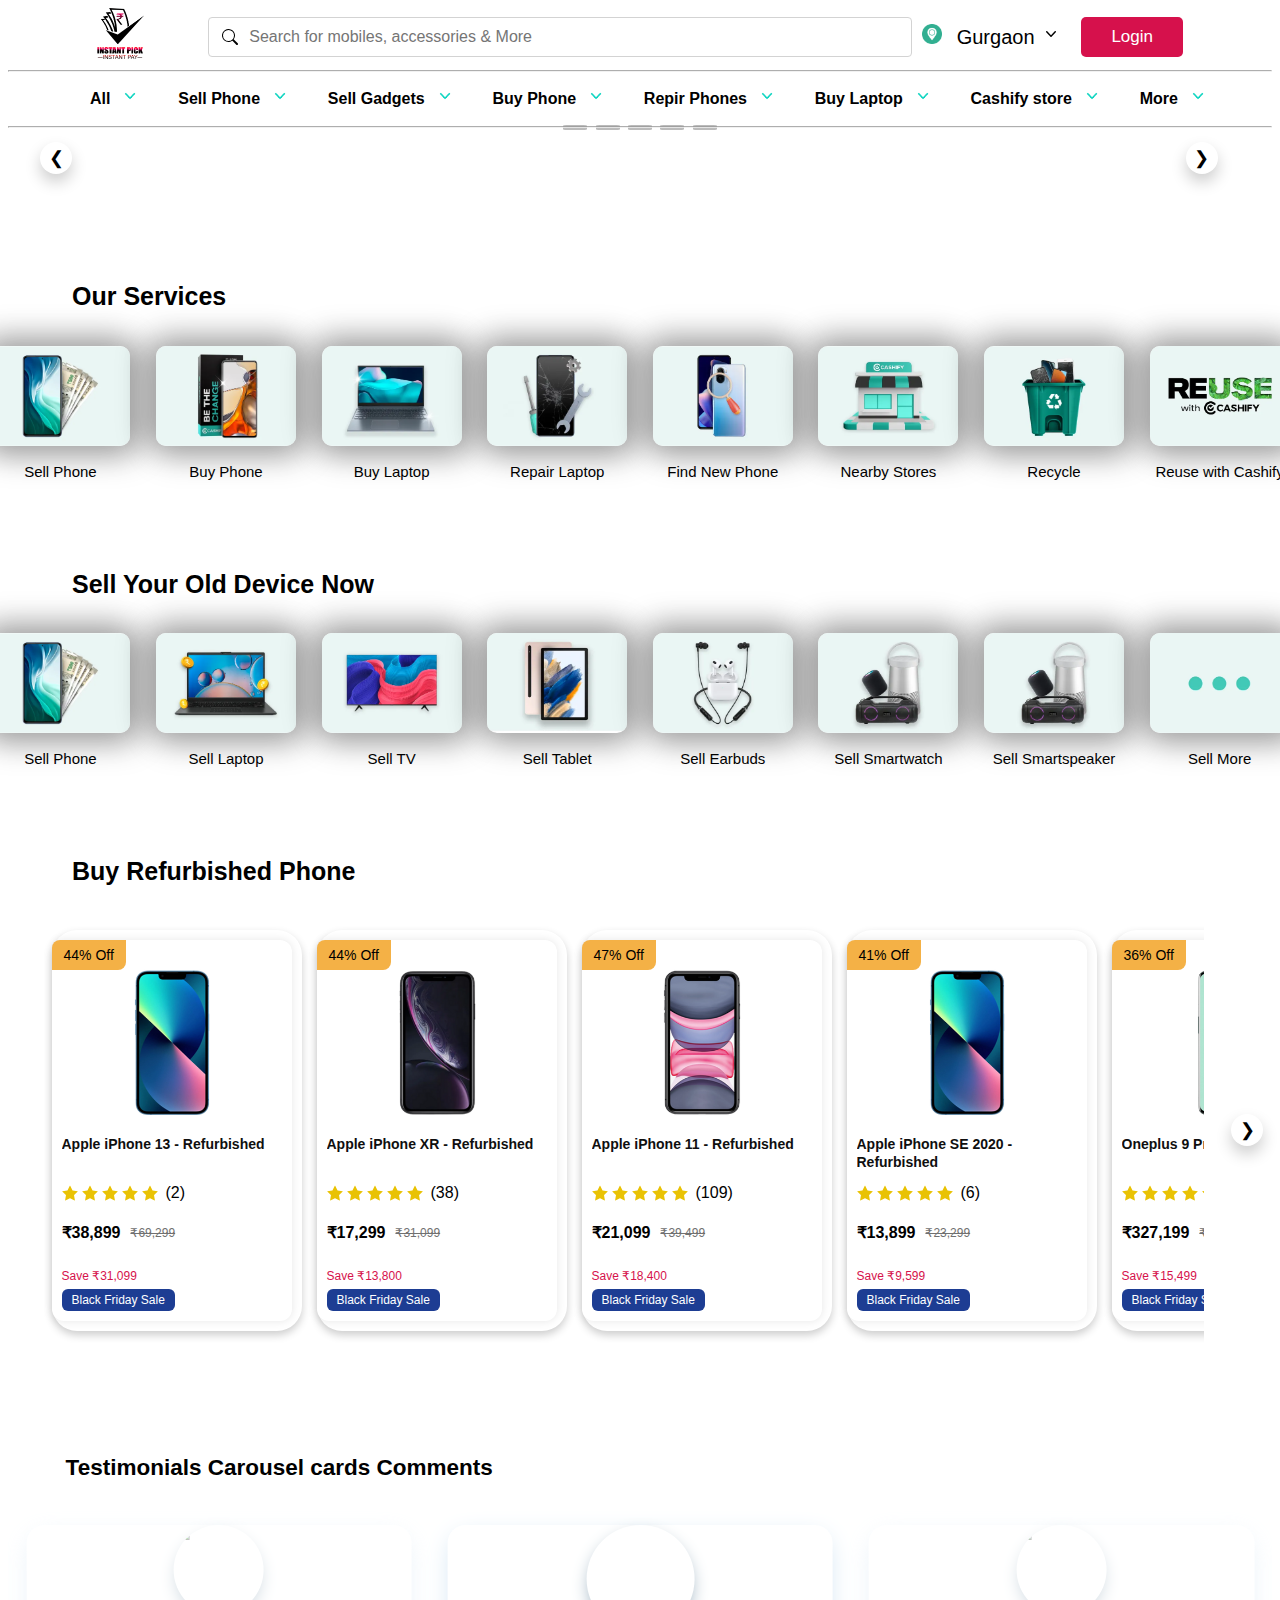
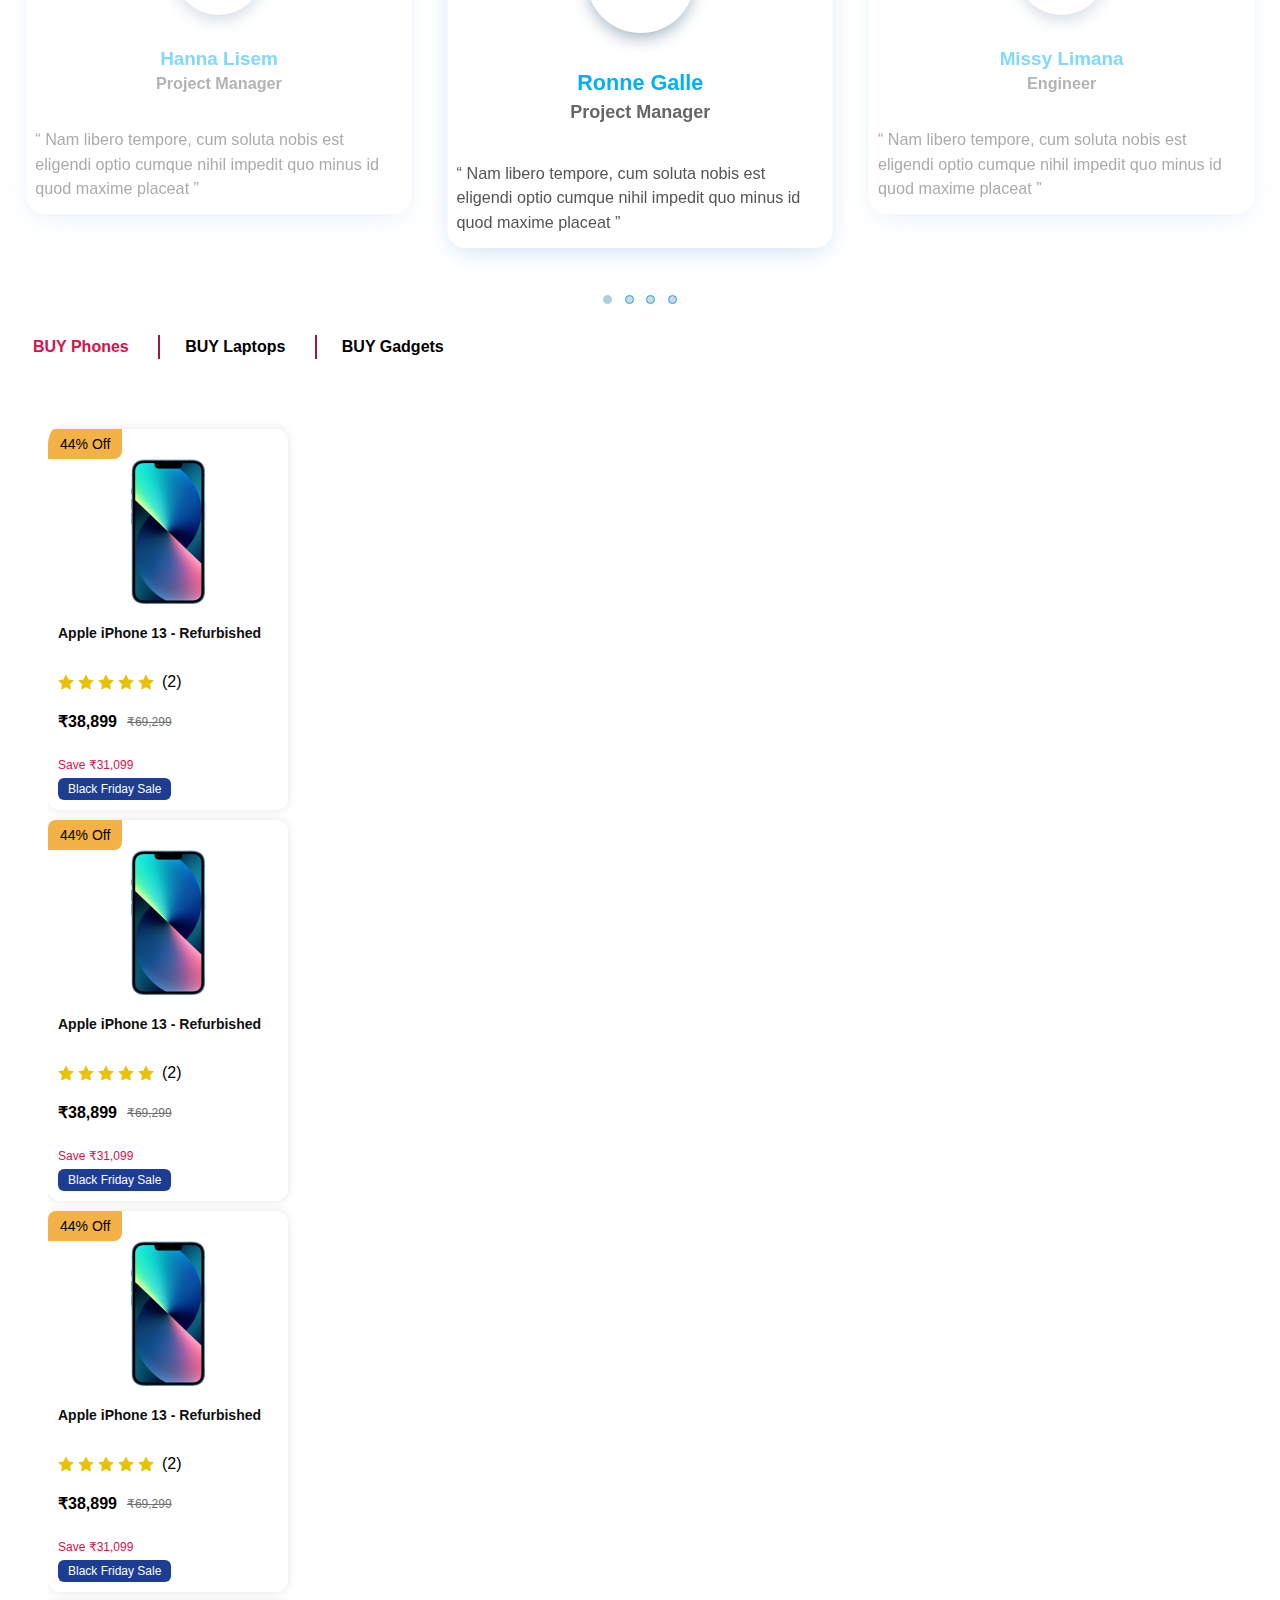
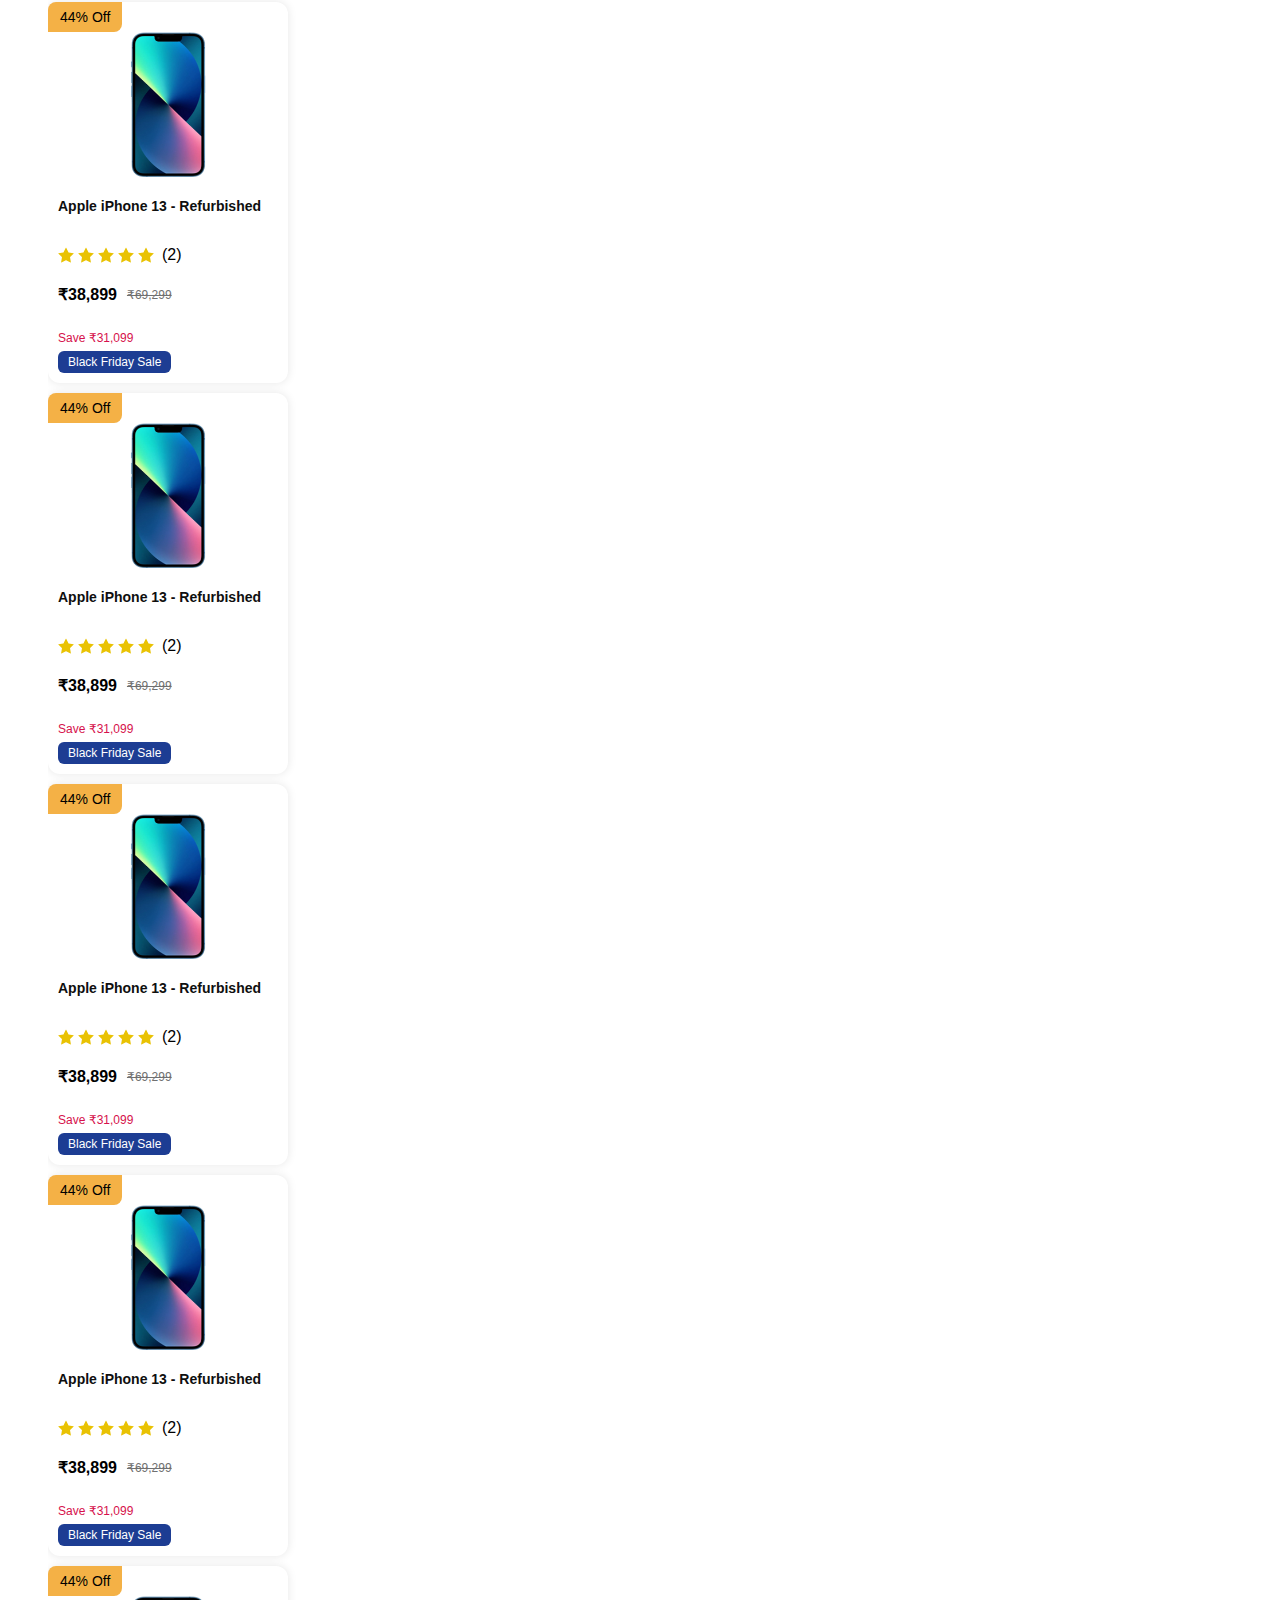
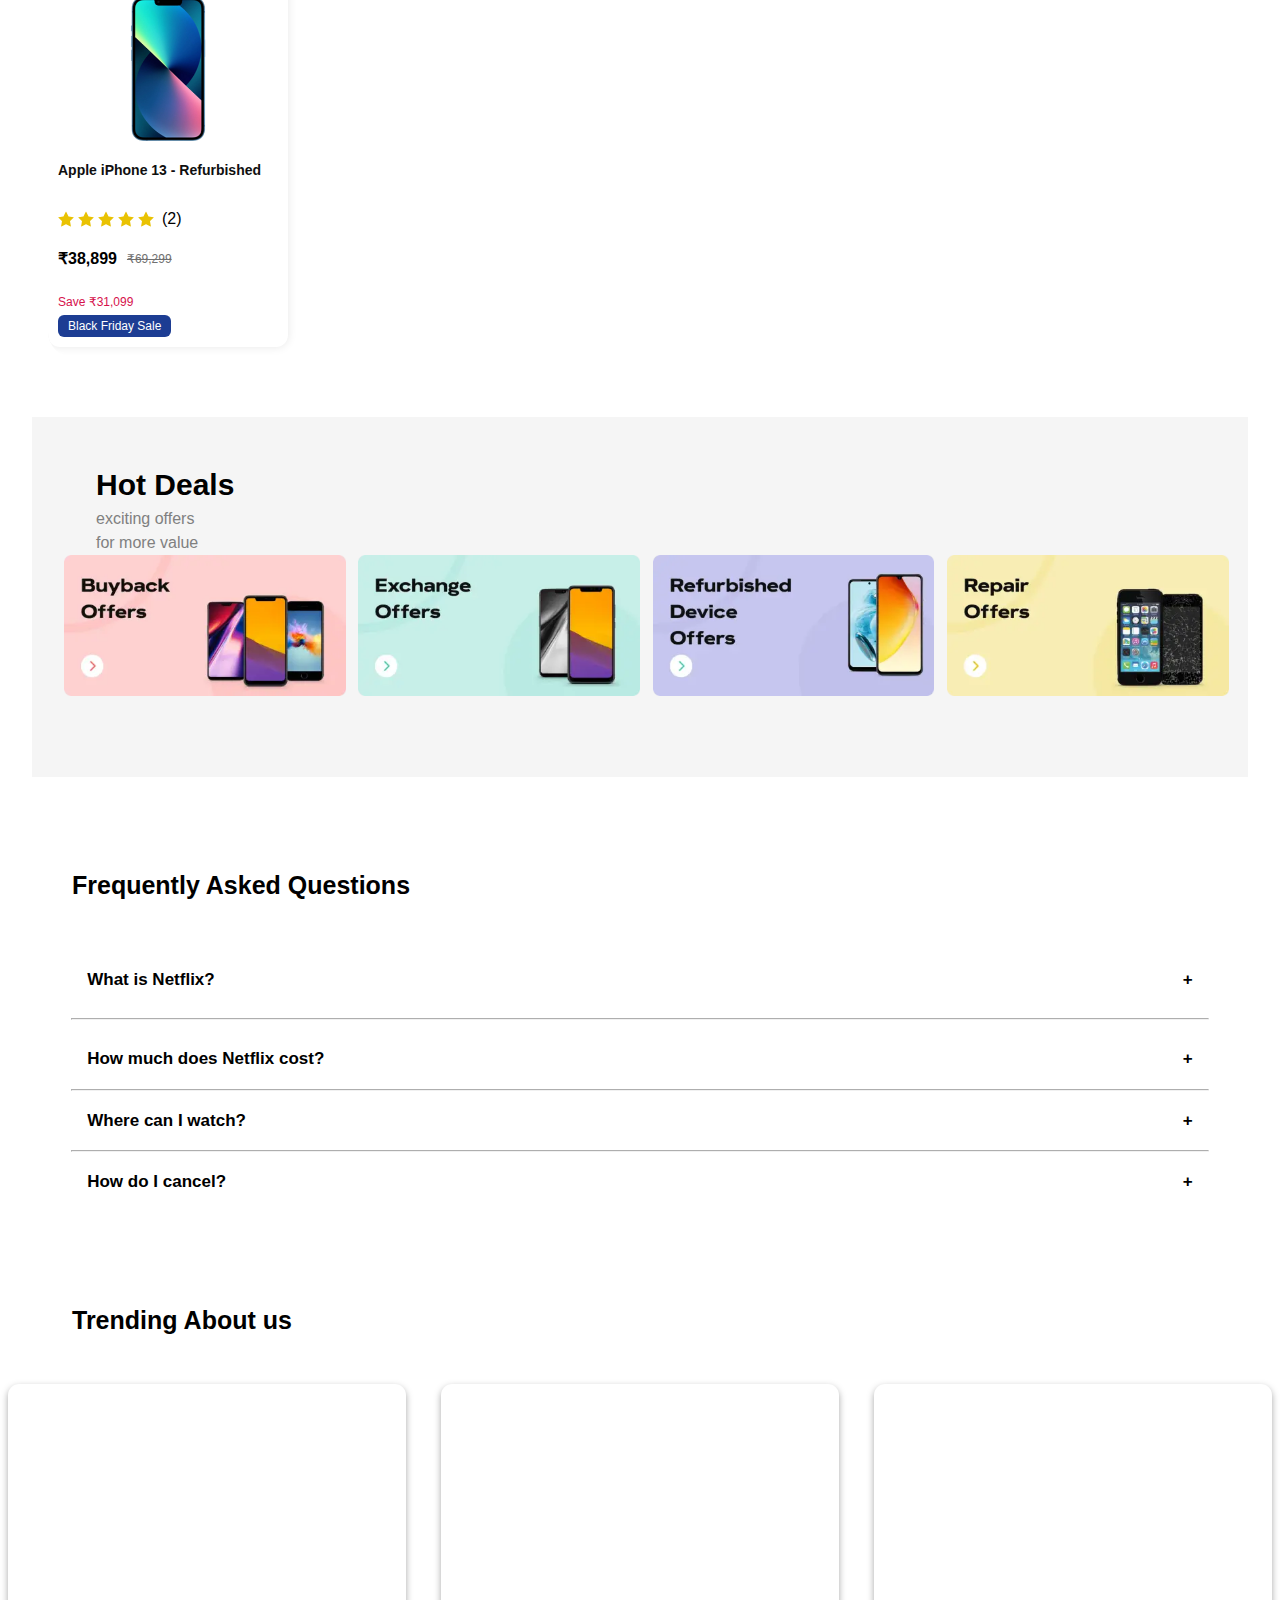
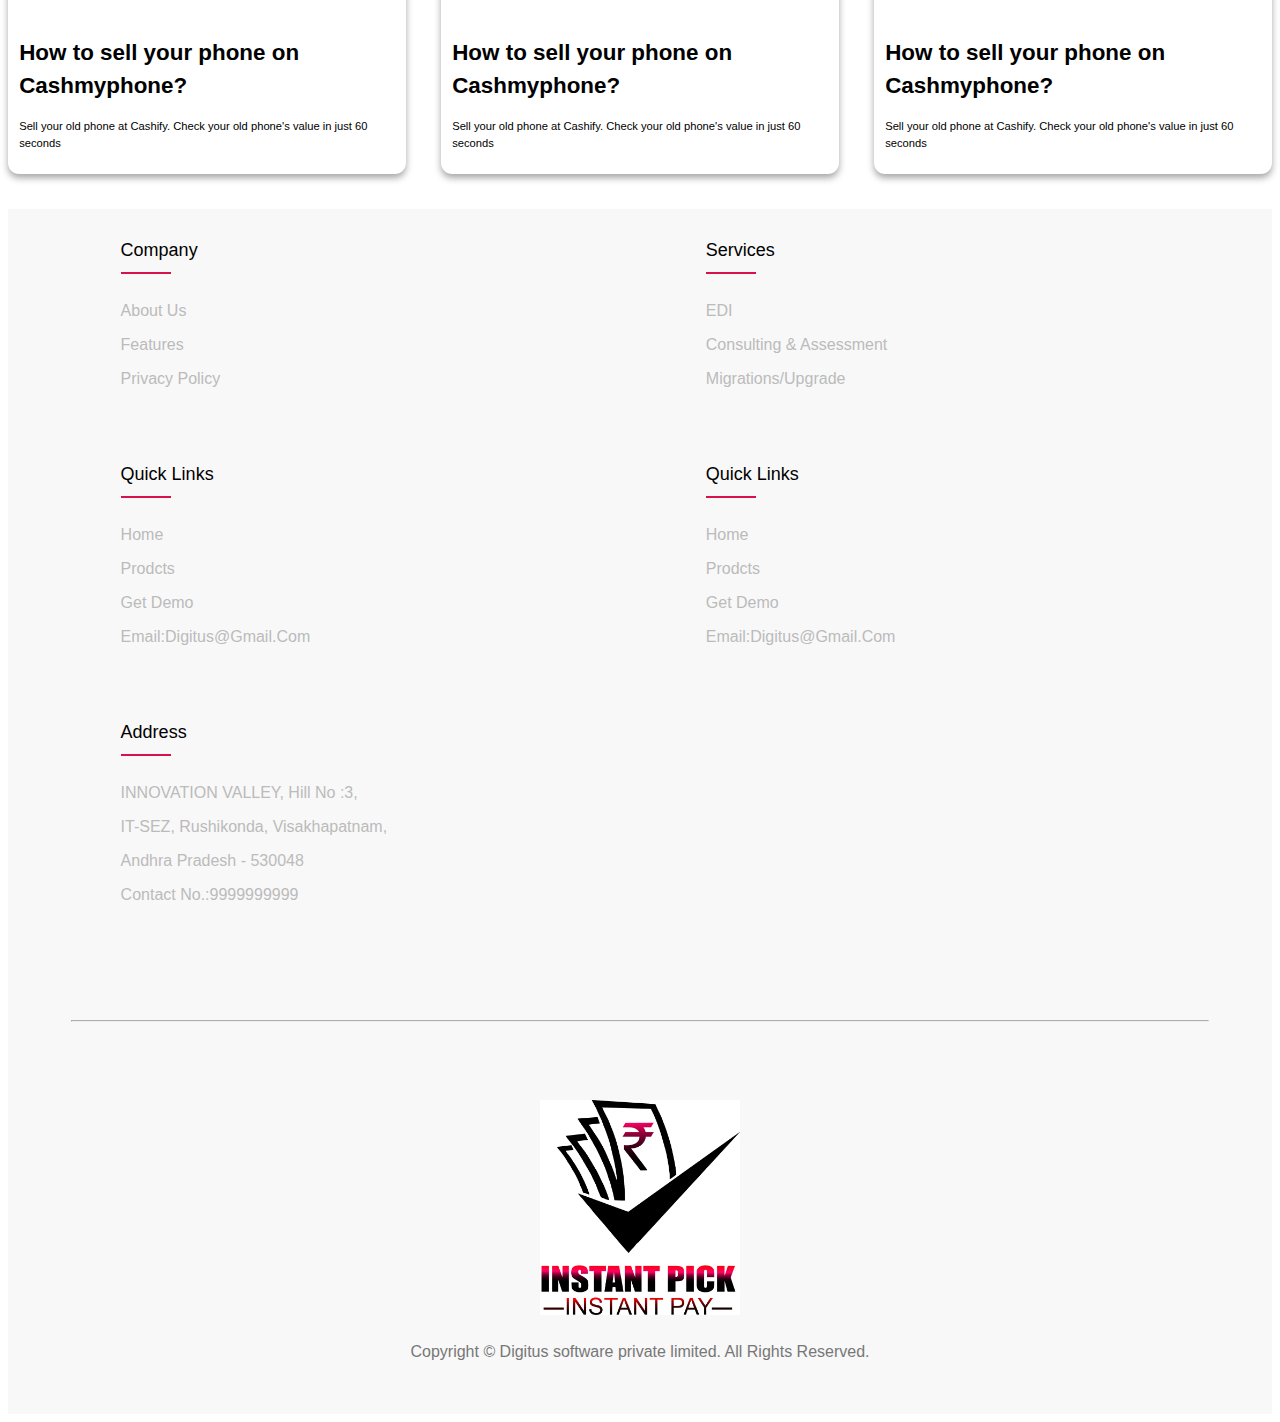
==== index.html @ cd5ffa37 "vb" ====
<!DOCTYPE html>
<html lang="en">
  <head>
    <meta charset="UTF-8" />
    <meta name="viewport" content="width=device-width, initial-scale=1.0" />
    <title>Document</title>
    <link rel="stylesheet" href="/css/index.css" />
    <link rel="stylesheet" href="https://cdnjs.cloudflare.com/ajax/libs/OwlCarousel2/2.3.4/assets/owl.carousel.min.css">
    <link rel="stylesheet" href="https://cdnjs.cloudflare.com/ajax/libs/OwlCarousel2/2.3.4/assets/owl.theme.default.min.css">
  <!-- Swiper CSS -->
  <link
  rel="stylesheet"
  href="https://cdn.jsdelivr.net/gh/freeps2/a7rarpress@main/swiper-bundle.min.css"
/>

<script src="https://kit.fontawesome.com/81831682c9.js" crossorigin="anonymous"></script>

<!-- Swiper JS -->
<script src="//cdn.jsdelivr.net/gh/freeps2/a7rarpress@main/swiper-bundle.min.js"></script>

<!-- JavaScript -->
<!--Uncomment this line-->
<script src="//cdn.jsdelivr.net/gh/freeps2/a7rarpress@main/script.js"></script>

    <!-- Scripts -->
    <script
      src="https://code.jquery.com/jquery-3.3.1.min.js"
      crossorigin="anonymous"
    ></script>
    <script src="https://cdnjs.cloudflare.com/ajax/libs/OwlCarousel2/2.3.4/owl.carousel.min.js"></script>

  </head>
  <body>
    <section>
      <div class="sec1_home_nav">
        <div>
          <a href="/index.html"><img
            src="/assets/images/mainlogo.png"
            alt="mainlogo"
            style="margin-right: 5vw;
            height:4vw;"
          /></a>
        </div>

        <div class="container_cash1">
          <input
            type="search"
            class="search"
            placeholder="Search for mobiles, accessories & More"
          />
        </div>

        <div class="city_nav">
          <img src="/assets/images/location.png" alt="" class="location_img" />
          <span class="city_span" style="padding: 10px">Gurgaon</span>
          <img src="/assets/svgs/dropdown.svg" alt="" class="dropdawn_img" />
        </div>

        <div style="margin-left: 10px">
          <button class="login">Login</button>
        </div>
      </div>
    </section>

    <hr />
    <section>
      <div class="sec_2_dropdowns_outro">
        <div class="sec_2_dropdowns">
          <div class="dropdown">
            <div class="dropdown_div">
              <button class="dropbtn">All</button>
              <img
                class="dropdawn_img"
                src="assets/images/dropdown.png"
                alt=""
              />
            </div>
            <div class="dropdown-content">
              <a href="#">Link 1</a>
              <a href="#">Link 2</a>
              <a href="#">Link 3</a>
            </div>
          </div>

          <div class="dropdown">
            <div class="dropdown_div">
              <a href="./sellphones.html"><button class="dropbtn">Sell Phone</button></a>
              <img
                class="dropdawn_img"
                src="assets/images/dropdown.png"
                alt=""
              />
            </div>
            <div class="dropdown-content">
              <a href="#">Link 1</a>
              <a href="#">Link 2</a>
              <a href="#">Link 3</a>
            </div>
          </div>

          <div class="dropdown">
            <div class="dropdown_div">
              <button class="dropbtn">Sell Gadgets</button>
              <img
                class="dropdawn_img"
                src="assets/images/dropdown.png"
                alt=""
              />
            </div>
            <div class="dropdown-content">
              <a href="#">Link 1</a>
              <a href="#">Link 2</a>
              <a href="#">Link 3</a>
            </div>
          </div>

          <div class="dropdown">
            <div class="dropdown_div">
              <button class="dropbtn">Buy Phone</button>
              <img
                class="dropdawn_img"
                src="assets/images/dropdown.png"
                alt=""
              />
            </div>
            <div class="dropdown-content">
              <a href="#">Link 1</a>
              <a href="#">Link 2</a>
              <a href="#">Link 3</a>
            </div>
          </div>

          <div class="dropdown">
            <div class="dropdown_div">
              <a href="./repair.html"><button class="dropbtn">Repir Phones</button></a>
              <img
                class="dropdawn_img"
                src="assets/images/dropdown.png"
                alt=""
              />
            </div>
            <div class="dropdown-content">
              <a href="#">Link 1</a>
              <a href="#">Link 2</a>
              <a href="#">Link 3</a>
            </div>
          </div>

          <div class="dropdown">
            <div class="dropdown_div">
              <button class="dropbtn">Buy Laptop</button>
              <img
                class="dropdawn_img"
                src="assets/images/dropdown.png"
                alt=""
              />
            </div>
            <div class="dropdown-content">
              <a href="#">Link 1</a>
              <a href="#">Link 2</a>
              <a href="#">Link 3</a>
            </div>
          </div>

          <div class="dropdown">
            <div class="dropdown_div">
              <button class="dropbtn">Cashify store</button>
              <img
                class="dropdawn_img"
                src="assets/images/dropdown.png"
                alt=""
              />
            </div>
            <div class="dropdown-content">
              <a href="#">Link 1</a>
              <a href="#">Link 2</a>
              <a href="#">Link 3</a>
            </div>
          </div>

          <div class="dropdown">
            <div class="dropdown_div">
              <button class="dropbtn">More</button>
              <img
                class="dropdawn_img"
                src="assets/images/dropdown.png"
                alt=""
              />
            </div>
            <div class="dropdown-content">
              <a href="#">Link 1</a>
              <a href="#">Link 2</a>
              <a href="#">Link 3</a>
            </div>
          </div>
        </div>
      </div>
    </section>
    <hr />

    <section class="crousel_sec3">
      <div class="prev">
        <a onclick="prevSlide()">&#10094;</a>
      </div>

      <div class="slideshow-container">
        <div class="mySlides fade">
          <img class="crousel_image" src="assets/images/crousel1.webp" />
        </div>
        <div class="mySlides fade">
          <img class="crousel_image" src="assets/images/crousel2.webp" />
        </div>
        <div class="mySlides fade">
          <img class="crousel_image" src="assets/images/crousel3.webp" />
        </div>
        <div class="mySlides fade">
          <img class="crousel_image" src="assets/images/crousel4.webp" />
        </div>
        <div class="mySlides fade">
          <img class="crousel_image" src="assets/images/crousel5.webp" />
        </div>
        <div style="text-align: center; margin: -5vh">
          <span class="dot"></span>
          <span class="dot"></span>
          <span class="dot"></span>
          <span class="dot"></span>
          <span class="dot"></span>
        </div>
      </div>
      <div class="next">
        <a onclick="showSlides()">&#10095;</a>
      </div>
      <script>
        const myElement = document.getElementById('my-element');
        const width = myElement.offsetWidth;
        myElement.style.height = `${width / 2}px`;
      </script>
      <script src="scripts/crousel.js"></script>
    </section>

    <section>
      <h2
        style="margin: 10vh 0 0 5vw; font-size: 25px; font-family: sans-serif"
      >
        Our Services
      </h2>
      <div class="sec3_card_sec_3_container">
        <div class="middle_priyansh" >
          <div class="card_sec_3 1">
            <div class="card_sec_3_image">
              <img src="assets/images/SellPhone.webp" />
            </div>
            <div class="card_sec_3_title">
              <p>Sell Phone</p>
            </div>
          </div>
          <div class="card_sec_3 1">
            <div class="card_sec_3_image">
              <img src="assets/images/buyphone.webp" />
            </div>
            <div class="card_sec_3_title">
              <p>Buy Phone</p>
            </div>
          </div>
          <div class="card_sec_3 1">
            <div class="card_sec_3_image">
              <img src="assets/images/buyLaptop.webp" />
            </div>
            <div class="card_sec_3_title">
              <p>Buy Laptop</p>
            </div>
          </div>
          <div class="card_sec_3 1">
            <div class="card_sec_3_image">
              <img src="assets/images/repairlaptop.webp" />
            </div>
            <div class="card_sec_3_title">
              <p>Repair Laptop</p>
            </div>
          </div>
        </div>
        <div class="middle_priyansh">
          <div class="card_sec_3 1">
            <div class="card_sec_3_image">
              <img src="assets/images/findnewphone.webp" />
            </div>
            <div class="card_sec_3_title">
              <p>Find New Phone</p>
            </div>
          </div>
          <div class="card_sec_3 1">
            <div class="card_sec_3_image">
              <img src="assets/images/nearbystores.webp" />
            </div>
            <div class="card_sec_3_title">
              <p>Nearby Stores</p>
            </div>
          </div>
          <div class="card_sec_3 1">
            <div class="card_sec_3_image">
              <img src="assets/images/recycles.webp" />
            </div>
            <div class="card_sec_3_title">
              <p>Recycle</p>
            </div>
          </div>
          <div class="card_sec_3 1">
            <div class="card_sec_3_image">
              <img src="assets/images/reuse.webp" />
            </div>
            <div class="card_sec_3_title">
              <p>Reuse with Cashify</p>
            </div>
          </div>
        </div>
        
      </div>

      <h2
        style="margin: 10vh 0 0 5vw; font-size: 25px; font-family: sans-serif"
      >
        Sell Your Old Device Now
      </h2>
      <div class="sec3_card_sec_3_container">
        <div class="middle_priyansh" >
          <div class="card_sec_3 1">
            <div class="card_sec_3_image">
              <img src="assets/images/SellPhone.webp" />
            </div>
            <div class="card_sec_3_title">
              <p>Sell Phone</p>
            </div>
          </div>
          <div class="card_sec_3 1">
            <div class="card_sec_3_image">
              <img src="assets/images/sellLaptop.webp" />
            </div>
            <div class="card_sec_3_title">
              <p>Sell Laptop</p>
            </div>
          </div>
          <div class="card_sec_3 1">
            <div class="card_sec_3_image">
              <img src="assets/images/selltv.webp" />
            </div>
            <div class="card_sec_3_title">
              <p>Sell TV</p>
            </div>
          </div>
          <div class="card_sec_3 1">
            <div class="card_sec_3_image">
              <img src="assets/images/selltablet.webp" />
            </div>
            <div class="card_sec_3_title">
              <p>Sell Tablet</p>
            </div>
          </div>
        </div>
        <div class="middle_priyansh" >
          <div class="card_sec_3 1">
            <div class="card_sec_3_image">
              <img src="assets/images/sellearbuds.webp" />
            </div>
            <div class="card_sec_3_title">
              <p>Sell Earbuds</p>
            </div>
          </div>
          <div class="card_sec_3 1">
            <div class="card_sec_3_image">
              <img src="assets/images/sellsmartspeaker.webp" />
            </div>
            <div class="card_sec_3_title">
              <p>Sell Smartwatch</p>
            </div>
          </div>
          <div class="card_sec_3 1">
            <div class="card_sec_3_image">
              <img src="assets/images/sellsmartspeaker.webp" />
            </div>
            <div class="card_sec_3_title">
              <p>Sell Smartspeaker</p>
            </div>
          </div>
          <div class="card_sec_3 1">
            <div class="card_sec_3_image">
              <img src="assets/images/sellmore.webp" />
            </div>
            <div class="card_sec_3_title">
              <p>Sell More</p>
            </div>
          </div>
        </div>
       
      </div>
    </section>

    <section>
      <h2
        style="margin: 10vh 0 0 5vw; font-size: 25px; font-family: sans-serif"
      >
        Buy Refurbished Phone
      </h2>
      <div class="container">
        <div id="slide-left-container">
          <div class="slide-left">&#10094;</div>
        </div>
        <div id="cards-container">
          <div class="cards">
            <div class="card">
              <a
                class="refurbished_sec_style0"
                href="/buy-refurbished-mobile-phones/renewed-apple-iphone-13/sale"
              >
                <div class="refurbished_sec_style1">
                  44% Off
                  <!-- -->
                </div>
                <img
                  alt="Apple iPhone 13 - Refurbished"
                  class="refurbished_sec_style2"
                  src="assets/images/iphone.jpg"
                />
                <h4
                  class="refurbished_sec_style3"
                  title="Apple iPhone 13 - Refurbished"
                >
                  Apple iPhone 13 - Refurbished
                </h4>
                <div class="refurbished_sec_style4">
                  <div class="refurbished_sec_style5">
                    <button class="refurbished_sec_style6">
                      <img
                        alt="star"
                        class="refurbished_sec_style7"
                        loading="lazy"
                        fetchpriority="low"
                        src="assets/svgs/star.svg"
                      /></button
                    ><button class="refurbished_sec_style8">
                      <img
                        alt="star"
                        class="refurbished_sec_style9"
                        loading="lazy"
                        fetchpriority="low"
                        src="assets/svgs/star.svg"
                      /></button
                    ><button class="refurbished_sec_style10">
                      <img
                        alt="star"
                        class="refurbished_sec_style11"
                        loading="lazy"
                        fetchpriority="low"
                        src="assets/svgs/star.svg"
                      /></button
                    ><button class="refurbished_sec_style12">
                      <img
                        alt="star"
                        class="refurbished_sec_style13"
                        loading="lazy"
                        fetchpriority="low"
                        src="assets/svgs/star.svg"
                      /></button
                    ><button class="refurbished_sec_style14">
                      <img
                        alt="star"
                        class="refurbished_sec_style15"
                        loading="lazy"
                        fetchpriority="low"
                        src="assets/svgs/star.svg"
                      />
                    </button>
                  </div>
                  <span class="refurbished_sec_style16"
                    >(2)
                    <!-- -->
                    <!-- -->
                  </span>
                </div>
                <div class="refurbished_sec_style17">
                  <h3 class="refurbished_sec_style18">₹38,899</h3>
                  <span class="refurbished_sec_style19">₹69,299</span>
                </div>
                <div class="refurbished_sec_style20">
                  Save ₹31,099
                  <!-- -->
                </div>
                <span class="refurbished_sec_style21">Black Friday Sale</span>
              </a>
            </div>

            <div class="card">
              <a
                class="refurbished_sec_style0"
                href="/buy-refurbished-mobile-phones/renewed-apple-iphone-13/sale"
              >
                <div class="refurbished_sec_style1">
                  44% Off
                  <!-- -->
                </div>
                <img
                  alt="Apple iPhone 13 - Refurbished"
                  class="refurbished_sec_style2"
                  src="assets/images/iphonexr.jpg"
                />
                <h4
                  class="refurbished_sec_style3"
                  title="Apple iPhone 13 - Refurbished"
                >
                  Apple iPhone XR - Refurbished
                </h4>
                <div class="refurbished_sec_style4">
                  <div class="refurbished_sec_style5">
                    <button class="refurbished_sec_style6">
                      <img
                        alt="star"
                        class="refurbished_sec_style7"
                        loading="lazy"
                        fetchpriority="low"
                        src="assets/svgs/star.svg"
                      /></button
                    ><button class="refurbished_sec_style8">
                      <img
                        alt="star"
                        class="refurbished_sec_style9"
                        loading="lazy"
                        fetchpriority="low"
                        src="assets/svgs/star.svg"
                      /></button
                    ><button class="refurbished_sec_style10">
                      <img
                        alt="star"
                        class="refurbished_sec_style11"
                        loading="lazy"
                        fetchpriority="low"
                        src="assets/svgs/star.svg"
                      /></button
                    ><button class="refurbished_sec_style12">
                      <img
                        alt="star"
                        class="refurbished_sec_style13"
                        loading="lazy"
                        fetchpriority="low"
                        src="assets/svgs/star.svg"
                      /></button
                    ><button class="refurbished_sec_style14">
                      <img
                        alt="star"
                        class="refurbished_sec_style15"
                        loading="lazy"
                        fetchpriority="low"
                        src="assets/svgs/star.svg"
                      />
                    </button>
                  </div>
                  <span class="refurbished_sec_style16"
                    >(38)
                    <!-- -->
                    <!-- -->
                  </span>
                </div>
                <div class="refurbished_sec_style17">
                  <h3 class="refurbished_sec_style18">₹17,299</h3>
                  <span class="refurbished_sec_style19">₹31,099</span>
                </div>
                <div class="refurbished_sec_style20">
                  Save ₹13,800
                  <!-- -->
                </div>
                <span class="refurbished_sec_style21">Black Friday Sale</span>
              </a>
            </div>

            <div class="card">
              <a
                class="refurbished_sec_style0"
                href="/buy-refurbished-mobile-phones/renewed-apple-iphone-13/sale"
              >
                <div class="refurbished_sec_style1">
                  47% Off
                  <!-- -->
                </div>
                <img
                  alt="Apple iPhone 13 - Refurbished"
                  class="refurbished_sec_style2"
                  src="assets/images/iphone11.jpg"
                />
                <h4
                  class="refurbished_sec_style3"
                  title="Apple iPhone 13 - Refurbished"
                >
                  Apple iPhone 11 - Refurbished
                </h4>
                <div class="refurbished_sec_style4">
                  <div class="refurbished_sec_style5">
                    <button class="refurbished_sec_style6">
                      <img
                        alt="star"
                        class="refurbished_sec_style7"
                        loading="lazy"
                        fetchpriority="low"
                        src="assets/svgs/star.svg"
                      /></button
                    ><button class="refurbished_sec_style8">
                      <img
                        alt="star"
                        class="refurbished_sec_style9"
                        loading="lazy"
                        fetchpriority="low"
                        src="assets/svgs/star.svg"
                      /></button
                    ><button class="refurbished_sec_style10">
                      <img
                        alt="star"
                        class="refurbished_sec_style11"
                        loading="lazy"
                        fetchpriority="low"
                        src="assets/svgs/star.svg"
                      /></button
                    ><button class="refurbished_sec_style12">
                      <img
                        alt="star"
                        class="refurbished_sec_style13"
                        loading="lazy"
                        fetchpriority="low"
                        src="assets/svgs/star.svg"
                      /></button
                    ><button class="refurbished_sec_style14">
                      <img
                        alt="star"
                        class="refurbished_sec_style15"
                        loading="lazy"
                        fetchpriority="low"
                        src="assets/svgs/star.svg"
                      />
                    </button>
                  </div>
                  <span class="refurbished_sec_style16"
                    >(109)
                    <!-- -->
                    <!-- -->
                  </span>
                </div>
                <div class="refurbished_sec_style17">
                  <h3 class="refurbished_sec_style18">₹21,099</h3>
                  <span class="refurbished_sec_style19">₹39,499</span>
                </div>
                <div class="refurbished_sec_style20">
                  Save ₹18,400
                  <!-- -->
                </div>
                <span class="refurbished_sec_style21">Black Friday Sale</span>
              </a>
            </div>

            <div class="card">
              <a
                class="refurbished_sec_style0"
                href="/buy-refurbished-mobile-phones/renewed-apple-iphone-13/sale"
              >
                <div class="refurbished_sec_style1">
                  41% Off
                  <!-- -->
                </div>
                <img
                  alt="Apple iPhone 13 - Refurbished"
                  class="refurbished_sec_style2"
                  src="assets/images/iphone.jpg"
                />
                <h4
                  class="refurbished_sec_style3"
                  title="Apple iPhone 13 - Refurbished"
                >
                  Apple iPhone SE 2020 - Refurbished
                </h4>
                <div class="refurbished_sec_style4">
                  <div class="refurbished_sec_style5">
                    <button class="refurbished_sec_style6">
                      <img
                        alt="star"
                        class="refurbished_sec_style7"
                        loading="lazy"
                        fetchpriority="low"
                        src="assets/svgs/star.svg"
                      /></button
                    ><button class="refurbished_sec_style8">
                      <img
                        alt="star"
                        class="refurbished_sec_style9"
                        loading="lazy"
                        fetchpriority="low"
                        src="assets/svgs/star.svg"
                      /></button
                    ><button class="refurbished_sec_style10">
                      <img
                        alt="star"
                        class="refurbished_sec_style11"
                        loading="lazy"
                        fetchpriority="low"
                        src="assets/svgs/star.svg"
                      /></button
                    ><button class="refurbished_sec_style12">
                      <img
                        alt="star"
                        class="refurbished_sec_style13"
                        loading="lazy"
                        fetchpriority="low"
                        src="assets/svgs/star.svg"
                      /></button
                    ><button class="refurbished_sec_style14">
                      <img
                        alt="star"
                        class="refurbished_sec_style15"
                        loading="lazy"
                        fetchpriority="low"
                        src="assets/svgs/star.svg"
                      />
                    </button>
                  </div>
                  <span class="refurbished_sec_style16"
                    >(6)
                    <!-- -->
                    <!-- -->
                  </span>
                </div>
                <div class="refurbished_sec_style17">
                  <h3 class="refurbished_sec_style18">₹13,899</h3>
                  <span class="refurbished_sec_style19">₹23,299</span>
                </div>
                <div class="refurbished_sec_style20">
                  Save ₹9,599
                  <!-- -->
                </div>
                <span class="refurbished_sec_style21">Black Friday Sale</span>
              </a>
            </div>

            <div class="card">
              <a
                class="refurbished_sec_style0"
                href="/buy-refurbished-mobile-phones/renewed-apple-iphone-13/sale"
              >
                <div class="refurbished_sec_style1">
                  36% Off
                  <!-- -->
                </div>
                <img
                  alt="Apple iPhone 13 - Refurbished"
                  class="refurbished_sec_style2"
                  src="assets/images/oneplus9pro.jpg"
                />
                <h4
                  class="refurbished_sec_style3"
                  title="Apple iPhone 13 - Refurbished"
                >
                  Oneplus 9 Pro 5G - Refurbished
                </h4>
                <div class="refurbished_sec_style4">
                  <div class="refurbished_sec_style5">
                    <button class="refurbished_sec_style6">
                      <img
                        alt="star"
                        class="refurbished_sec_style7"
                        loading="lazy"
                        fetchpriority="low"
                        src="assets/svgs/star.svg"
                      /></button
                    ><button class="refurbished_sec_style8">
                      <img
                        alt="star"
                        class="refurbished_sec_style9"
                        loading="lazy"
                        fetchpriority="low"
                        src="assets/svgs/star.svg"
                      /></button
                    ><button class="refurbished_sec_style10">
                      <img
                        alt="star"
                        class="refurbished_sec_style11"
                        loading="lazy"
                        fetchpriority="low"
                        src="assets/svgs/star.svg"
                      /></button
                    ><button class="refurbished_sec_style12">
                      <img
                        alt="star"
                        class="refurbished_sec_style13"
                        loading="lazy"
                        fetchpriority="low"
                        src="assets/svgs/star.svg"
                      /></button
                    ><button class="refurbished_sec_style14">
                      <img
                        alt="star"
                        class="refurbished_sec_style15"
                        loading="lazy"
                        fetchpriority="low"
                        src="assets/svgs/star.svg"
                      />
                    </button>
                  </div>
                  <span class="refurbished_sec_style16"
                    >(2)
                    <!-- -->
                    <!-- -->
                  </span>
                </div>
                <div class="refurbished_sec_style17">
                  <h3 class="refurbished_sec_style18">₹327,199</h3>
                  <span class="refurbished_sec_style19">₹42,599</span>
                </div>
                <div class="refurbished_sec_style20">
                  Save ₹15,499
                  <!-- -->
                </div>
                <span class="refurbished_sec_style21">Black Friday Sale</span>
              </a>
            </div>

            <div class="card">
              <a
                class="refurbished_sec_style0"
                href="/buy-refurbished-mobile-phones/renewed-apple-iphone-13/sale"
              >
                <div class="refurbished_sec_style1">
                  42% Off
                  <!-- -->
                </div>
                <img
                  alt="Apple iPhone 13 - Refurbished"
                  class="refurbished_sec_style2"
                  src="assets/images/note11.jpg"
                />
                <h4
                  class="refurbished_sec_style3"
                  title="Apple iPhone 13 - Refurbished"
                >
                  Xiaomi Note 11 - Refurbished
                </h4>
                <div class="refurbished_sec_style4">
                  <div class="refurbished_sec_style5">
                    <button class="refurbished_sec_style6">
                      <img
                        alt="star"
                        class="refurbished_sec_style7"
                        loading="lazy"
                        fetchpriority="low"
                        src="assets/svgs/star.svg"
                      /></button
                    ><button class="refurbished_sec_style8">
                      <img
                        alt="star"
                        class="refurbished_sec_style9"
                        loading="lazy"
                        fetchpriority="low"
                        src="assets/svgs/star.svg"
                      /></button
                    ><button class="refurbished_sec_style10">
                      <img
                        alt="star"
                        class="refurbished_sec_style11"
                        loading="lazy"
                        fetchpriority="low"
                        src="assets/svgs/star.svg"
                      /></button
                    ><button class="refurbished_sec_style12">
                      <img
                        alt="star"
                        class="refurbished_sec_style13"
                        loading="lazy"
                        fetchpriority="low"
                        src="assets/svgs/star.svg"
                      /></button
                    ><button class="refurbished_sec_style14">
                      <img
                        alt="star"
                        class="refurbished_sec_style15"
                        loading="lazy"
                        fetchpriority="low"
                        src="assets/svgs/star.svg"
                      />
                    </button>
                  </div>
                  <span class="refurbished_sec_style16"
                    >(2)
                    <!-- -->
                    <!-- -->
                  </span>
                </div>
                <div class="refurbished_sec_style17">
                  <h3 class="refurbished_sec_style18">₹7,899</h3>
                  <span class="refurbished_sec_style19">₹13,299</span>
                </div>
                <div class="refurbished_sec_style20">
                  Save ₹5,899
                  <!-- -->
                </div>
                <span class="refurbished_sec_style21">Black Friday Sale</span>
              </a>
            </div>

            <div class="card">
              <a
                class="refurbished_sec_style0"
                href="/buy-refurbished-mobile-phones/renewed-apple-iphone-13/sale"
              >
                <div class="refurbished_sec_style1">
                  44% Off
                  <!-- -->
                </div>
                <img
                  alt="Apple iPhone 13 - Refurbished"
                  class="refurbished_sec_style2"
                  src="assets/images/iphonexs.jpg"
                />
                <h4
                  class="refurbished_sec_style3"
                  title="Apple iPhone 13 - Refurbished"
                >
                  Apple iPhone Xs - Refurbished
                </h4>
                <div class="refurbished_sec_style4">
                  <div class="refurbished_sec_style5">
                    <button class="refurbished_sec_style6">
                      <img
                        alt="star"
                        class="refurbished_sec_style7"
                        loading="lazy"
                        fetchpriority="low"
                        src="assets/svgs/star.svg"
                      /></button
                    ><button class="refurbished_sec_style8">
                      <img
                        alt="star"
                        class="refurbished_sec_style9"
                        loading="lazy"
                        fetchpriority="low"
                        src="assets/svgs/star.svg"
                      /></button
                    ><button class="refurbished_sec_style10">
                      <img
                        alt="star"
                        class="refurbished_sec_style11"
                        loading="lazy"
                        fetchpriority="low"
                        src="assets/svgs/star.svg"
                      /></button
                    ><button class="refurbished_sec_style12">
                      <img
                        alt="star"
                        class="refurbished_sec_style13"
                        loading="lazy"
                        fetchpriority="low"
                        src="assets/svgs/star.svg"
                      /></button
                    ><button class="refurbished_sec_style14">
                      <img
                        alt="star"
                        class="refurbished_sec_style15"
                        loading="lazy"
                        fetchpriority="low"
                        src="assets/svgs/star.svg"
                      />
                    </button>
                  </div>
                  <span class="refurbished_sec_style16"
                    >(12)
                    <!-- -->
                    <!-- -->
                  </span>
                </div>
                <div class="refurbished_sec_style17">
                  <h3 class="refurbished_sec_style18">₹19,899</h3>
                  <span class="refurbished_sec_style19">₹35,299</span>
                </div>
                <div class="refurbished_sec_style20">
                  Save ₹15,099
                  <!-- -->
                </div>
                <span class="refurbished_sec_style21">Black Friday Sale</span>
              </a>
            </div>

            <div class="card">
              <a
                class="refurbished_sec_style0"
                href="/buy-refurbished-mobile-phones/renewed-apple-iphone-13/sale"
              >
                <div class="refurbished_sec_style1">
                  44% Off
                  <!-- -->
                </div>
                <img
                  alt="Apple iPhone 13 - Refurbished"
                  class="refurbished_sec_style2"
                  src="assets/images/iphone.jpg"
                />
                <h4
                  class="refurbished_sec_style3"
                  title="Apple iPhone 13 - Refurbished"
                >
                  Apple iPhone 13 - Refurbished
                </h4>
                <div class="refurbished_sec_style4">
                  <div class="refurbished_sec_style5">
                    <button class="refurbished_sec_style6">
                      <img
                        alt="star"
                        class="refurbished_sec_style7"
                        loading="lazy"
                        fetchpriority="low"
                        src="assets/svgs/star.svg"
                      /></button
                    ><button class="refurbished_sec_style8">
                      <img
                        alt="star"
                        class="refurbished_sec_style9"
                        loading="lazy"
                        fetchpriority="low"
                        src="assets/svgs/star.svg"
                      /></button
                    ><button class="refurbished_sec_style10">
                      <img
                        alt="star"
                        class="refurbished_sec_style11"
                        loading="lazy"
                        fetchpriority="low"
                        src="assets/svgs/star.svg"
                      /></button
                    ><button class="refurbished_sec_style12">
                      <img
                        alt="star"
                        class="refurbished_sec_style13"
                        loading="lazy"
                        fetchpriority="low"
                        src="assets/svgs/star.svg"
                      /></button
                    ><button class="refurbished_sec_style14">
                      <img
                        alt="star"
                        class="refurbished_sec_style15"
                        loading="lazy"
                        fetchpriority="low"
                        src="assets/svgs/star.svg"
                      />
                    </button>
                  </div>
                  <span class="refurbished_sec_style16"
                    >(2)
                    <!-- -->
                    <!-- -->
                  </span>
                </div>
                <div class="refurbished_sec_style17">
                  <h3 class="refurbished_sec_style18">₹38,899</h3>
                  <span class="refurbished_sec_style19">₹69,299</span>
                </div>
                <div class="refurbished_sec_style20">
                  Save
                  <!-- -->
                </div>
                <span class="refurbished_sec_style21">Black Friday Sale</span>
              </a>
            </div>

            <div class="card">
              <a
                class="refurbished_sec_style0"
                href="/buy-refurbished-mobile-phones/renewed-apple-iphone-13/sale"
              >
                <div class="refurbished_sec_style1">
                  41% Off
                  <!-- -->
                </div>
                <img
                  alt="Apple iPhone 13 - Refurbished"
                  class="refurbished_sec_style2"
                  src="assets/images/iphone.jpg"
                />
                <h4
                  class="refurbished_sec_style3"
                  title="Apple iPhone 13 - Refurbished"
                >
                  Apple iPhone SE 2020 - Refurbished
                </h4>
                <div class="refurbished_sec_style4">
                  <div class="refurbished_sec_style5">
                    <button class="refurbished_sec_style6">
                      <img
                        alt="star"
                        class="refurbished_sec_style7"
                        loading="lazy"
                        fetchpriority="low"
                        src="assets/svgs/star.svg"
                      /></button
                    ><button class="refurbished_sec_style8">
                      <img
                        alt="star"
                        class="refurbished_sec_style9"
                        loading="lazy"
                        fetchpriority="low"
                        src="assets/svgs/star.svg"
                      /></button
                    ><button class="refurbished_sec_style10">
                      <img
                        alt="star"
                        class="refurbished_sec_style11"
                        loading="lazy"
                        fetchpriority="low"
                        src="assets/svgs/star.svg"
                      /></button
                    ><button class="refurbished_sec_style12">
                      <img
                        alt="star"
                        class="refurbished_sec_style13"
                        loading="lazy"
                        fetchpriority="low"
                        src="assets/svgs/star.svg"
                      /></button
                    ><button class="refurbished_sec_style14">
                      <img
                        alt="star"
                        class="refurbished_sec_style15"
                        loading="lazy"
                        fetchpriority="low"
                        src="assets/svgs/star.svg"
                      />
                    </button>
                  </div>
                  <span class="refurbished_sec_style16"
                    >(6)
                    <!-- -->
                    <!-- -->
                  </span>
                </div>
                <div class="refurbished_sec_style17">
                  <h3 class="refurbished_sec_style18">₹13,899</h3>
                  <span class="refurbished_sec_style19">₹23,299</span>
                </div>
                <div class="refurbished_sec_style20">
                  Save ₹9,599
                  <!-- -->
                </div>
                <span class="refurbished_sec_style21">Black Friday Sale</span>
              </a>
            </div>
          </div>
        </div>

        <div id="slide-right-container">
          <div class="slide-right">&#10095;</div>
        </div>
      </div>
    </section>

    

    <section style="zoom: 90%;" >
      <div class="gtco-testimonials">
        <h2 style="margin: 10vh 0 0 5vw; font-size: 25px; font-family: sans-serif" >Testimonials Carousel cards Comments</h2>
        <div class="owl-carousel owl-carousel1 owl-theme">
          <div>
            <div class="Priya_testi_card text-center"><img class="Priya_testi_card-img-top" src="https://images.unsplash.com/photo-1572561300743-2dd367ed0c9a?crop=entropy&cs=tinysrgb&fit=crop&fm=jpg&h=300&ixid=eyJhcHBfaWQiOjF9&ixlib=rb-1.2.1&q=50&w=300" alt="">
              <div class="Priya_testi_card-body">
                <h5>Ronne Galle <br />
                  <span> Project Manager </span>
                </h5>
                <p class="Priya_testi_card-text">“ Nam libero tempore, cum soluta nobis est eligendi optio cumque nihil
                  impedit quo minus id quod maxime placeat ” </p>
              </div>
            </div>
          </div>
          <div>
            <div class="Priya_testi_card text-center"><img class="Priya_testi_card-img-top" src="https://images.unsplash.com/photo-1588361035994-295e21daa761?crop=entropy&cs=tinysrgb&fit=crop&fm=jpg&h=301&ixid=eyJhcHBfaWQiOjF9&ixlib=rb-1.2.1&q=50&w=301" alt="">
              <div class="Priya_testi_card-body">
                <h5>Missy Limana<br />
                  <span> Engineer </span>
                </h5>
                <p class="Priya_testi_card-text">“ Nam libero tempore, cum soluta nobis est eligendi optio cumque nihil
                  impedit quo minus id quod maxime placeat ” </p>
              </div>
            </div>
          </div>
          <div>
            <div class="Priya_testi_card text-center"><img class="Priya_testi_card-img-top" src="https://images.unsplash.com/photo-1575377222312-dd1a63a51638?crop=entropy&cs=tinysrgb&fit=crop&fm=jpg&h=302&ixid=eyJhcHBfaWQiOjF9&ixlib=rb-1.2.1&q=50&w=302" alt="">
              <div class="Priya_testi_card-body">
                <h5>Martha Brown<br />
                  <span> Project Manager </span>
                </h5>
                <p class="Priya_testi_card-text">“ Nam libero tempore, cum soluta nobis est eligendi optio cumque nihil
                  impedit quo minus id quod maxime placeat ” </p>
              </div>
            </div>
          </div>
          <div>
            <div class="Priya_testi_card text-center"><img class="Priya_testi_card-img-top" src="https://images.unsplash.com/photo-1549836938-d278c5d46d20?crop=entropy&cs=tinysrgb&fit=crop&fm=jpg&h=303&ixid=eyJhcHBfaWQiOjF9&ixlib=rb-1.2.1&q=50&w=303" alt="">
              <div class="Priya_testi_card-body">
                <h5>Hanna Lisem<br />
                  <span> Project Manager </span>
                </h5>
                <p class="Priya_testi_card-text">“ Nam libero tempore, cum soluta nobis est eligendi optio cumque nihil
                  impedit quo minus id quod maxime placeat ” </p>
              </div>
            </div>
          </div>
        </div>
      </div>
    </section>
<script>
  (function () {
  "use strict";

  var carousels = function () {
    $(".owl-carousel1").owlCarousel({
      loop: true,
      center: true,
      margin: 0,
      responsiveClass: true,
      nav: false,
      responsive: {
        0: {
          items: 1,
          nav: false
        },
        680: {
          items: 2,
          nav: false,
          loop: false
        },
        1000: {
          items: 3,
          nav: true
        }
      }
    });
  };

  (function ($) {
    carousels();
  })(jQuery);
})();

</script>
<!-- *---------------------------------------tab section-------------------------- -->

<section>
  <div id="tab-container" class="tab-container">
    <div class="container-fluid">
      <div class="text-center col-md-10 col-md-offset-1">
  
      <input id="tab1" type="radio" name="tabs" checked>
      <label for="tab1">BUY Phones</label>
  
      <input id="tab2" type="radio" name="tabs">
      <label for="tab2">BUY Laptops</label>
  
      <input id="tab3" type="radio" name="tabs">
      <label for="tab3">BUY Gadgets</label>

      
  
      
  
      <div id="content1" class="tab-content">
        <section>
      
          <div class="slide-container swiper">
            <div class="slide-content">
              <div class="card-wrapper swiper-wrapper">
                <a
                class="refurbished_sec_style0 swiper-slide"
                href="/buy-refurbished-mobile-phones/renewed-apple-iphone-13/sale"
              >
                <div class="refurbished_sec_style1">
                  44% Off
                  <!-- -->
                </div>
                <img
                  alt="Apple iPhone 13 - Refurbished"
                  class="refurbished_sec_style2"
                  src="assets/images/iphone.jpg"
                />
                <h4
                  class="refurbished_sec_style3"
                  title="Apple iPhone 13 - Refurbished"
                >
                  Apple iPhone 13 - Refurbished
                </h4>
                <div class="refurbished_sec_style4">
                  <div class="refurbished_sec_style5">
                    <button class="refurbished_sec_style6">
                      <img
                        alt="star"
                        class="refurbished_sec_style7"
                        loading="lazy"
                        fetchpriority="low"
                        src="assets/svgs/star.svg"
                      /></button
                    ><button class="refurbished_sec_style8">
                      <img
                        alt="star"
                        class="refurbished_sec_style9"
                        loading="lazy"
                        fetchpriority="low"
                        src="assets/svgs/star.svg"
                      /></button
                    ><button class="refurbished_sec_style10">
                      <img
                        alt="star"
                        class="refurbished_sec_style11"
                        loading="lazy"
                        fetchpriority="low"
                        src="assets/svgs/star.svg"
                      /></button
                    ><button class="refurbished_sec_style12">
                      <img
                        alt="star"
                        class="refurbished_sec_style13"
                        loading="lazy"
                        fetchpriority="low"
                        src="assets/svgs/star.svg"
                      /></button
                    ><button class="refurbished_sec_style14">
                      <img
                        alt="star"
                        class="refurbished_sec_style15"
                        loading="lazy"
                        fetchpriority="low"
                        src="assets/svgs/star.svg"
                      />
                    </button>
                  </div>
                  <span class="refurbished_sec_style16"
                    >(2)
                    <!-- -->
                    <!-- -->
                  </span>
                </div>
                <div class="refurbished_sec_style17">
                  <h3 class="refurbished_sec_style18">₹38,899</h3>
                  <span class="refurbished_sec_style19">₹69,299</span>
                </div>
                <div class="refurbished_sec_style20">
                  Save ₹31,099
                  <!-- -->
                </div>
                <span class="refurbished_sec_style21">Black Friday Sale</span>
              </a>
                <a
                class="refurbished_sec_style0 swiper-slide"
                href="/buy-refurbished-mobile-phones/renewed-apple-iphone-13/sale"
              >
                <div class="refurbished_sec_style1">
                  44% Off
                  <!-- -->
                </div>
                <img
                  alt="Apple iPhone 13 - Refurbished"
                  class="refurbished_sec_style2"
                  src="assets/images/iphone.jpg"
                />
                <h4
                  class="refurbished_sec_style3"
                  title="Apple iPhone 13 - Refurbished"
                >
                  Apple iPhone 13 - Refurbished
                </h4>
                <div class="refurbished_sec_style4">
                  <div class="refurbished_sec_style5">
                    <button class="refurbished_sec_style6">
                      <img
                        alt="star"
                        class="refurbished_sec_style7"
                        loading="lazy"
                        fetchpriority="low"
                        src="assets/svgs/star.svg"
                      /></button
                    ><button class="refurbished_sec_style8">
                      <img
                        alt="star"
                        class="refurbished_sec_style9"
                        loading="lazy"
                        fetchpriority="low"
                        src="assets/svgs/star.svg"
                      /></button
                    ><button class="refurbished_sec_style10">
                      <img
                        alt="star"
                        class="refurbished_sec_style11"
                        loading="lazy"
                        fetchpriority="low"
                        src="assets/svgs/star.svg"
                      /></button
                    ><button class="refurbished_sec_style12">
                      <img
                        alt="star"
                        class="refurbished_sec_style13"
                        loading="lazy"
                        fetchpriority="low"
                        src="assets/svgs/star.svg"
                      /></button
                    ><button class="refurbished_sec_style14">
                      <img
                        alt="star"
                        class="refurbished_sec_style15"
                        loading="lazy"
                        fetchpriority="low"
                        src="assets/svgs/star.svg"
                      />
                    </button>
                  </div>
                  <span class="refurbished_sec_style16"
                    >(2)
                    <!-- -->
                    <!-- -->
                  </span>
                </div>
                <div class="refurbished_sec_style17">
                  <h3 class="refurbished_sec_style18">₹38,899</h3>
                  <span class="refurbished_sec_style19">₹69,299</span>
                </div>
                <div class="refurbished_sec_style20">
                  Save ₹31,099
                  <!-- -->
                </div>
                <span class="refurbished_sec_style21">Black Friday Sale</span>
              </a>
                <a
                class="refurbished_sec_style0 swiper-slide"
                href="/buy-refurbished-mobile-phones/renewed-apple-iphone-13/sale"
              >
                <div class="refurbished_sec_style1">
                  44% Off
                  <!-- -->
                </div>
                <img
                  alt="Apple iPhone 13 - Refurbished"
                  class="refurbished_sec_style2"
                  src="assets/images/iphone.jpg"
                />
                <h4
                  class="refurbished_sec_style3"
                  title="Apple iPhone 13 - Refurbished"
                >
                  Apple iPhone 13 - Refurbished
                </h4>
                <div class="refurbished_sec_style4">
                  <div class="refurbished_sec_style5">
                    <button class="refurbished_sec_style6">
                      <img
                        alt="star"
                        class="refurbished_sec_style7"
                        loading="lazy"
                        fetchpriority="low"
                        src="assets/svgs/star.svg"
                      /></button
                    ><button class="refurbished_sec_style8">
                      <img
                        alt="star"
                        class="refurbished_sec_style9"
                        loading="lazy"
                        fetchpriority="low"
                        src="assets/svgs/star.svg"
                      /></button
                    ><button class="refurbished_sec_style10">
                      <img
                        alt="star"
                        class="refurbished_sec_style11"
                        loading="lazy"
                        fetchpriority="low"
                        src="assets/svgs/star.svg"
                      /></button
                    ><button class="refurbished_sec_style12">
                      <img
                        alt="star"
                        class="refurbished_sec_style13"
                        loading="lazy"
                        fetchpriority="low"
                        src="assets/svgs/star.svg"
                      /></button
                    ><button class="refurbished_sec_style14">
                      <img
                        alt="star"
                        class="refurbished_sec_style15"
                        loading="lazy"
                        fetchpriority="low"
                        src="assets/svgs/star.svg"
                      />
                    </button>
                  </div>
                  <span class="refurbished_sec_style16"
                    >(2)
                    <!-- -->
                    <!-- -->
                  </span>
                </div>
                <div class="refurbished_sec_style17">
                  <h3 class="refurbished_sec_style18">₹38,899</h3>
                  <span class="refurbished_sec_style19">₹69,299</span>
                </div>
                <div class="refurbished_sec_style20">
                  Save ₹31,099
                  <!-- -->
                </div>
                <span class="refurbished_sec_style21">Black Friday Sale</span>
              </a>
                <a
                class="refurbished_sec_style0 swiper-slide"
                href="/buy-refurbished-mobile-phones/renewed-apple-iphone-13/sale"
              >
                <div class="refurbished_sec_style1">
                  44% Off
                  <!-- -->
                </div>
                <img
                  alt="Apple iPhone 13 - Refurbished"
                  class="refurbished_sec_style2"
                  src="assets/images/iphone.jpg"
                />
                <h4
                  class="refurbished_sec_style3"
                  title="Apple iPhone 13 - Refurbished"
                >
                  Apple iPhone 13 - Refurbished
                </h4>
                <div class="refurbished_sec_style4">
                  <div class="refurbished_sec_style5">
                    <button class="refurbished_sec_style6">
                      <img
                        alt="star"
                        class="refurbished_sec_style7"
                        loading="lazy"
                        fetchpriority="low"
                        src="assets/svgs/star.svg"
                      /></button
                    ><button class="refurbished_sec_style8">
                      <img
                        alt="star"
                        class="refurbished_sec_style9"
                        loading="lazy"
                        fetchpriority="low"
                        src="assets/svgs/star.svg"
                      /></button
                    ><button class="refurbished_sec_style10">
                      <img
                        alt="star"
                        class="refurbished_sec_style11"
                        loading="lazy"
                        fetchpriority="low"
                        src="assets/svgs/star.svg"
                      /></button
                    ><button class="refurbished_sec_style12">
                      <img
                        alt="star"
                        class="refurbished_sec_style13"
                        loading="lazy"
                        fetchpriority="low"
                        src="assets/svgs/star.svg"
                      /></button
                    ><button class="refurbished_sec_style14">
                      <img
                        alt="star"
                        class="refurbished_sec_style15"
                        loading="lazy"
                        fetchpriority="low"
                        src="assets/svgs/star.svg"
                      />
                    </button>
                  </div>
                  <span class="refurbished_sec_style16"
                    >(2)
                    <!-- -->
                    <!-- -->
                  </span>
                </div>
                <div class="refurbished_sec_style17">
                  <h3 class="refurbished_sec_style18">₹38,899</h3>
                  <span class="refurbished_sec_style19">₹69,299</span>
                </div>
                <div class="refurbished_sec_style20">
                  Save ₹31,099
                  <!-- -->
                </div>
                <span class="refurbished_sec_style21">Black Friday Sale</span>
              </a>
                <a
                class="refurbished_sec_style0 swiper-slide"
                href="/buy-refurbished-mobile-phones/renewed-apple-iphone-13/sale"
              >
                <div class="refurbished_sec_style1">
                  44% Off
                  <!-- -->
                </div>
                <img
                  alt="Apple iPhone 13 - Refurbished"
                  class="refurbished_sec_style2"
                  src="assets/images/iphone.jpg"
                />
                <h4
                  class="refurbished_sec_style3"
                  title="Apple iPhone 13 - Refurbished"
                >
                  Apple iPhone 13 - Refurbished
                </h4>
                <div class="refurbished_sec_style4">
                  <div class="refurbished_sec_style5">
                    <button class="refurbished_sec_style6">
                      <img
                        alt="star"
                        class="refurbished_sec_style7"
                        loading="lazy"
                        fetchpriority="low"
                        src="assets/svgs/star.svg"
                      /></button
                    ><button class="refurbished_sec_style8">
                      <img
                        alt="star"
                        class="refurbished_sec_style9"
                        loading="lazy"
                        fetchpriority="low"
                        src="assets/svgs/star.svg"
                      /></button
                    ><button class="refurbished_sec_style10">
                      <img
                        alt="star"
                        class="refurbished_sec_style11"
                        loading="lazy"
                        fetchpriority="low"
                        src="assets/svgs/star.svg"
                      /></button
                    ><button class="refurbished_sec_style12">
                      <img
                        alt="star"
                        class="refurbished_sec_style13"
                        loading="lazy"
                        fetchpriority="low"
                        src="assets/svgs/star.svg"
                      /></button
                    ><button class="refurbished_sec_style14">
                      <img
                        alt="star"
                        class="refurbished_sec_style15"
                        loading="lazy"
                        fetchpriority="low"
                        src="assets/svgs/star.svg"
                      />
                    </button>
                  </div>
                  <span class="refurbished_sec_style16"
                    >(2)
                    <!-- -->
                    <!-- -->
                  </span>
                </div>
                <div class="refurbished_sec_style17">
                  <h3 class="refurbished_sec_style18">₹38,899</h3>
                  <span class="refurbished_sec_style19">₹69,299</span>
                </div>
                <div class="refurbished_sec_style20">
                  Save ₹31,099
                  <!-- -->
                </div>
                <span class="refurbished_sec_style21">Black Friday Sale</span>
              </a>
                <a
                class="refurbished_sec_style0 swiper-slide"
                href="/buy-refurbished-mobile-phones/renewed-apple-iphone-13/sale"
              >
                <div class="refurbished_sec_style1">
                  44% Off
                  <!-- -->
                </div>
                <img
                  alt="Apple iPhone 13 - Refurbished"
                  class="refurbished_sec_style2"
                  src="assets/images/iphone.jpg"
                />
                <h4
                  class="refurbished_sec_style3"
                  title="Apple iPhone 13 - Refurbished"
                >
                  Apple iPhone 13 - Refurbished
                </h4>
                <div class="refurbished_sec_style4">
                  <div class="refurbished_sec_style5">
                    <button class="refurbished_sec_style6">
                      <img
                        alt="star"
                        class="refurbished_sec_style7"
                        loading="lazy"
                        fetchpriority="low"
                        src="assets/svgs/star.svg"
                      /></button
                    ><button class="refurbished_sec_style8">
                      <img
                        alt="star"
                        class="refurbished_sec_style9"
                        loading="lazy"
                        fetchpriority="low"
                        src="assets/svgs/star.svg"
                      /></button
                    ><button class="refurbished_sec_style10">
                      <img
                        alt="star"
                        class="refurbished_sec_style11"
                        loading="lazy"
                        fetchpriority="low"
                        src="assets/svgs/star.svg"
                      /></button
                    ><button class="refurbished_sec_style12">
                      <img
                        alt="star"
                        class="refurbished_sec_style13"
                        loading="lazy"
                        fetchpriority="low"
                        src="assets/svgs/star.svg"
                      /></button
                    ><button class="refurbished_sec_style14">
                      <img
                        alt="star"
                        class="refurbished_sec_style15"
                        loading="lazy"
                        fetchpriority="low"
                        src="assets/svgs/star.svg"
                      />
                    </button>
                  </div>
                  <span class="refurbished_sec_style16"
                    >(2)
                    <!-- -->
                    <!-- -->
                  </span>
                </div>
                <div class="refurbished_sec_style17">
                  <h3 class="refurbished_sec_style18">₹38,899</h3>
                  <span class="refurbished_sec_style19">₹69,299</span>
                </div>
                <div class="refurbished_sec_style20">
                  Save ₹31,099
                  <!-- -->
                </div>
                <span class="refurbished_sec_style21">Black Friday Sale</span>
              </a>
                <a
                class="refurbished_sec_style0 swiper-slide"
                href="/buy-refurbished-mobile-phones/renewed-apple-iphone-13/sale"
              >
                <div class="refurbished_sec_style1">
                  44% Off
                  <!-- -->
                </div>
                <img
                  alt="Apple iPhone 13 - Refurbished"
                  class="refurbished_sec_style2"
                  src="assets/images/iphone.jpg"
                />
                <h4
                  class="refurbished_sec_style3"
                  title="Apple iPhone 13 - Refurbished"
                >
                  Apple iPhone 13 - Refurbished
                </h4>
                <div class="refurbished_sec_style4">
                  <div class="refurbished_sec_style5">
                    <button class="refurbished_sec_style6">
                      <img
                        alt="star"
                        class="refurbished_sec_style7"
                        loading="lazy"
                        fetchpriority="low"
                        src="assets/svgs/star.svg"
                      /></button
                    ><button class="refurbished_sec_style8">
                      <img
                        alt="star"
                        class="refurbished_sec_style9"
                        loading="lazy"
                        fetchpriority="low"
                        src="assets/svgs/star.svg"
                      /></button
                    ><button class="refurbished_sec_style10">
                      <img
                        alt="star"
                        class="refurbished_sec_style11"
                        loading="lazy"
                        fetchpriority="low"
                        src="assets/svgs/star.svg"
                      /></button
                    ><button class="refurbished_sec_style12">
                      <img
                        alt="star"
                        class="refurbished_sec_style13"
                        loading="lazy"
                        fetchpriority="low"
                        src="assets/svgs/star.svg"
                      /></button
                    ><button class="refurbished_sec_style14">
                      <img
                        alt="star"
                        class="refurbished_sec_style15"
                        loading="lazy"
                        fetchpriority="low"
                        src="assets/svgs/star.svg"
                      />
                    </button>
                  </div>
                  <span class="refurbished_sec_style16"
                    >(2)
                    <!-- -->
                    <!-- -->
                  </span>
                </div>
                <div class="refurbished_sec_style17">
                  <h3 class="refurbished_sec_style18">₹38,899</h3>
                  <span class="refurbished_sec_style19">₹69,299</span>
                </div>
                <div class="refurbished_sec_style20">
                  Save ₹31,099
                  <!-- -->
                </div>
                <span class="refurbished_sec_style21">Black Friday Sale</span>
              </a>
                <a
                class="refurbished_sec_style0 swiper-slide"
                href="/buy-refurbished-mobile-phones/renewed-apple-iphone-13/sale"
              >
                <div class="refurbished_sec_style1">
                  44% Off
                  <!-- -->
                </div>
                <img
                  alt="Apple iPhone 13 - Refurbished"
                  class="refurbished_sec_style2"
                  src="assets/images/iphone.jpg"
                />
                <h4
                  class="refurbished_sec_style3"
                  title="Apple iPhone 13 - Refurbished"
                >
                  Apple iPhone 13 - Refurbished
                </h4>
                <div class="refurbished_sec_style4">
                  <div class="refurbished_sec_style5">
                    <button class="refurbished_sec_style6">
                      <img
                        alt="star"
                        class="refurbished_sec_style7"
                        loading="lazy"
                        fetchpriority="low"
                        src="assets/svgs/star.svg"
                      /></button
                    ><button class="refurbished_sec_style8">
                      <img
                        alt="star"
                        class="refurbished_sec_style9"
                        loading="lazy"
                        fetchpriority="low"
                        src="assets/svgs/star.svg"
                      /></button
                    ><button class="refurbished_sec_style10">
                      <img
                        alt="star"
                        class="refurbished_sec_style11"
                        loading="lazy"
                        fetchpriority="low"
                        src="assets/svgs/star.svg"
                      /></button
                    ><button class="refurbished_sec_style12">
                      <img
                        alt="star"
                        class="refurbished_sec_style13"
                        loading="lazy"
                        fetchpriority="low"
                        src="assets/svgs/star.svg"
                      /></button
                    ><button class="refurbished_sec_style14">
                      <img
                        alt="star"
                        class="refurbished_sec_style15"
                        loading="lazy"
                        fetchpriority="low"
                        src="assets/svgs/star.svg"
                      />
                    </button>
                  </div>
                  <span class="refurbished_sec_style16"
                    >(2)
                    <!-- -->
                    <!-- -->
                  </span>
                </div>
                <div class="refurbished_sec_style17">
                  <h3 class="refurbished_sec_style18">₹38,899</h3>
                  <span class="refurbished_sec_style19">₹69,299</span>
                </div>
                <div class="refurbished_sec_style20">
                  Save ₹31,099
                  <!-- -->
                </div>
                <span class="refurbished_sec_style21">Black Friday Sale</span>
              </a>
    
                
              </div>
            </div>
      
            <div class="swiper-button-next swiper-navBtn"></div>
            <div class="swiper-button-prev swiper-navBtn"></div>
            <div class="swiper-pagination"></div>
          </div>
          <script>
            var swiper = new Swiper(".slide-content", {
              slidesPerView: 5,
              spaceBetween: 25,
              loop: true,
              centerSlide: "true",
              fade: "true",
              grabCursor: "true",
              pagination: {
                el: ".swiper-pagination",
                clickable: true,
                dynamicBullets: true,
              },
              navigation: {
                nextEl: ".swiper-button-next",
                prevEl: ".swiper-button-prev",
              },
      
              breakpoints: {
                0: {
                  slidesPerView: 1,
                },
                520: {
                  slidesPerView: 2,
                },
                950: {
                  slidesPerView: 5,
                },
              },
            });
          </script>
        </section>
      </div>
        
      <div id="content2" class="tab-content">
        <section>
      
          <div class="slide-container swiper">
            <div class="slide-content">
              <div class="card-wrapper swiper-wrapper">
                <a
                class="refurbished_sec_style0 swiper-slide"
                href="/buy-refurbished-mobile-phones/renewed-apple-iphone-13/sale"
              >
                <div class="refurbished_sec_style1">
                  44% Off
                  <!-- -->
                </div>
                <img
                  alt="Apple iPhone 13 - Refurbished"
                  class="refurbished_sec_style2"
                  src="assets/images/buyLaptop.webp"
                />
                <h4
                  class="refurbished_sec_style3"
                  title="Apple iPhone 13 - Refurbished"
                >
                  Apple iPhone 13 - Refurbished
                </h4>
                <div class="refurbished_sec_style4">
                  <div class="refurbished_sec_style5">
                    <button class="refurbished_sec_style6">
                      <img
                        alt="star"
                        class="refurbished_sec_style7"
                        loading="lazy"
                        fetchpriority="low"
                        src="assets/svgs/star.svg"
                      /></button
                    ><button class="refurbished_sec_style8">
                      <img
                        alt="star"
                        class="refurbished_sec_style9"
                        loading="lazy"
                        fetchpriority="low"
                        src="assets/svgs/star.svg"
                      /></button
                    ><button class="refurbished_sec_style10">
                      <img
                        alt="star"
                        class="refurbished_sec_style11"
                        loading="lazy"
                        fetchpriority="low"
                        src="assets/svgs/star.svg"
                      /></button
                    ><button class="refurbished_sec_style12">
                      <img
                        alt="star"
                        class="refurbished_sec_style13"
                        loading="lazy"
                        fetchpriority="low"
                        src="assets/svgs/star.svg"
                      /></button
                    ><button class="refurbished_sec_style14">
                      <img
                        alt="star"
                        class="refurbished_sec_style15"
                        loading="lazy"
                        fetchpriority="low"
                        src="assets/svgs/star.svg"
                      />
                    </button>
                  </div>
                  <span class="refurbished_sec_style16"
                    >(2)
                    <!-- -->
                    <!-- -->
                  </span>
                </div>
                <div class="refurbished_sec_style17">
                  <h3 class="refurbished_sec_style18">₹38,899</h3>
                  <span class="refurbished_sec_style19">₹69,299</span>
                </div>
                <div class="refurbished_sec_style20">
                  Save ₹31,099
                  <!-- -->
                </div>
                <span class="refurbished_sec_style21">Black Friday Sale</span>
              </a>
                <a
                class="refurbished_sec_style0 swiper-slide"
                href="/buy-refurbished-mobile-phones/renewed-apple-iphone-13/sale"
              >
                <div class="refurbished_sec_style1">
                  44% Off
                  <!-- -->
                </div>
                <img
                  alt="Apple iPhone 13 - Refurbished"
                  class="refurbished_sec_style2"
                  src="assets/images/buyLaptop.webp"
                />
                <h4
                  class="refurbished_sec_style3"
                  title="Apple iPhone 13 - Refurbished"
                >
                  Apple iPhone 13 - Refurbished
                </h4>
                <div class="refurbished_sec_style4">
                  <div class="refurbished_sec_style5">
                    <button class="refurbished_sec_style6">
                      <img
                        alt="star"
                        class="refurbished_sec_style7"
                        loading="lazy"
                        fetchpriority="low"
                        src="assets/svgs/star.svg"
                      /></button
                    ><button class="refurbished_sec_style8">
                      <img
                        alt="star"
                        class="refurbished_sec_style9"
                        loading="lazy"
                        fetchpriority="low"
                        src="assets/svgs/star.svg"
                      /></button
                    ><button class="refurbished_sec_style10">
                      <img
                        alt="star"
                        class="refurbished_sec_style11"
                        loading="lazy"
                        fetchpriority="low"
                        src="assets/svgs/star.svg"
                      /></button
                    ><button class="refurbished_sec_style12">
                      <img
                        alt="star"
                        class="refurbished_sec_style13"
                        loading="lazy"
                        fetchpriority="low"
                        src="assets/svgs/star.svg"
                      /></button
                    ><button class="refurbished_sec_style14">
                      <img
                        alt="star"
                        class="refurbished_sec_style15"
                        loading="lazy"
                        fetchpriority="low"
                        src="assets/svgs/star.svg"
                      />
                    </button>
                  </div>
                  <span class="refurbished_sec_style16"
                    >(2)
                    <!-- -->
                    <!-- -->
                  </span>
                </div>
                <div class="refurbished_sec_style17">
                  <h3 class="refurbished_sec_style18">₹38,899</h3>
                  <span class="refurbished_sec_style19">₹69,299</span>
                </div>
                <div class="refurbished_sec_style20">
                  Save ₹31,099
                  <!-- -->
                </div>
                <span class="refurbished_sec_style21">Black Friday Sale</span>
              </a>
                <a
                class="refurbished_sec_style0 swiper-slide"
                href="/buy-refurbished-mobile-phones/renewed-apple-iphone-13/sale"
              >
                <div class="refurbished_sec_style1">
                  44% Off
                  <!-- -->
                </div>
                <img
                  alt="Apple iPhone 13 - Refurbished"
                  class="refurbished_sec_style2"
                  src="assets/images/buyLaptop.webp"
                />
                <h4
                  class="refurbished_sec_style3"
                  title="Apple iPhone 13 - Refurbished"
                >
                  Apple iPhone 13 - Refurbished
                </h4>
                <div class="refurbished_sec_style4">
                  <div class="refurbished_sec_style5">
                    <button class="refurbished_sec_style6">
                      <img
                        alt="star"
                        class="refurbished_sec_style7"
                        loading="lazy"
                        fetchpriority="low"
                        src="assets/svgs/star.svg"
                      /></button
                    ><button class="refurbished_sec_style8">
                      <img
                        alt="star"
                        class="refurbished_sec_style9"
                        loading="lazy"
                        fetchpriority="low"
                        src="assets/svgs/star.svg"
                      /></button
                    ><button class="refurbished_sec_style10">
                      <img
                        alt="star"
                        class="refurbished_sec_style11"
                        loading="lazy"
                        fetchpriority="low"
                        src="assets/svgs/star.svg"
                      /></button
                    ><button class="refurbished_sec_style12">
                      <img
                        alt="star"
                        class="refurbished_sec_style13"
                        loading="lazy"
                        fetchpriority="low"
                        src="assets/svgs/star.svg"
                      /></button
                    ><button class="refurbished_sec_style14">
                      <img
                        alt="star"
                        class="refurbished_sec_style15"
                        loading="lazy"
                        fetchpriority="low"
                        src="assets/svgs/star.svg"
                      />
                    </button>
                  </div>
                  <span class="refurbished_sec_style16"
                    >(2)
                    <!-- -->
                    <!-- -->
                  </span>
                </div>
                <div class="refurbished_sec_style17">
                  <h3 class="refurbished_sec_style18">₹38,899</h3>
                  <span class="refurbished_sec_style19">₹69,299</span>
                </div>
                <div class="refurbished_sec_style20">
                  Save ₹31,099
                  <!-- -->
                </div>
                <span class="refurbished_sec_style21">Black Friday Sale</span>
              </a>
                <a
                class="refurbished_sec_style0 swiper-slide"
                href="/buy-refurbished-mobile-phones/renewed-apple-iphone-13/sale"
              >
                <div class="refurbished_sec_style1">
                  44% Off
                  <!-- -->
                </div>
                <img
                  alt="Apple iPhone 13 - Refurbished"
                  class="refurbished_sec_style2"
                  src="assets/images/buyLaptop.webp"
                />
                <h4
                  class="refurbished_sec_style3"
                  title="Apple iPhone 13 - Refurbished"
                >
                  Apple iPhone 13 - Refurbished
                </h4>
                <div class="refurbished_sec_style4">
                  <div class="refurbished_sec_style5">
                    <button class="refurbished_sec_style6">
                      <img
                        alt="star"
                        class="refurbished_sec_style7"
                        loading="lazy"
                        fetchpriority="low"
                        src="assets/svgs/star.svg"
                      /></button
                    ><button class="refurbished_sec_style8">
                      <img
                        alt="star"
                        class="refurbished_sec_style9"
                        loading="lazy"
                        fetchpriority="low"
                        src="assets/svgs/star.svg"
                      /></button
                    ><button class="refurbished_sec_style10">
                      <img
                        alt="star"
                        class="refurbished_sec_style11"
                        loading="lazy"
                        fetchpriority="low"
                        src="assets/svgs/star.svg"
                      /></button
                    ><button class="refurbished_sec_style12">
                      <img
                        alt="star"
                        class="refurbished_sec_style13"
                        loading="lazy"
                        fetchpriority="low"
                        src="assets/svgs/star.svg"
                      /></button
                    ><button class="refurbished_sec_style14">
                      <img
                        alt="star"
                        class="refurbished_sec_style15"
                        loading="lazy"
                        fetchpriority="low"
                        src="assets/svgs/star.svg"
                      />
                    </button>
                  </div>
                  <span class="refurbished_sec_style16"
                    >(2)
                    <!-- -->
                    <!-- -->
                  </span>
                </div>
                <div class="refurbished_sec_style17">
                  <h3 class="refurbished_sec_style18">₹38,899</h3>
                  <span class="refurbished_sec_style19">₹69,299</span>
                </div>
                <div class="refurbished_sec_style20">
                  Save ₹31,099
                  <!-- -->
                </div>
                <span class="refurbished_sec_style21">Black Friday Sale</span>
              </a>
                <a
                class="refurbished_sec_style0 swiper-slide"
                href="/buy-refurbished-mobile-phones/renewed-apple-iphone-13/sale"
              >
                <div class="refurbished_sec_style1">
                  44% Off
                  <!-- -->
                </div>
                <img
                  alt="Apple iPhone 13 - Refurbished"
                  class="refurbished_sec_style2"
                  src="assets/images/buyLaptop.webp"
                />
                <h4
                  class="refurbished_sec_style3"
                  title="Apple iPhone 13 - Refurbished"
                >
                  Apple iPhone 13 - Refurbished
                </h4>
                <div class="refurbished_sec_style4">
                  <div class="refurbished_sec_style5">
                    <button class="refurbished_sec_style6">
                      <img
                        alt="star"
                        class="refurbished_sec_style7"
                        loading="lazy"
                        fetchpriority="low"
                        src="assets/svgs/star.svg"
                      /></button
                    ><button class="refurbished_sec_style8">
                      <img
                        alt="star"
                        class="refurbished_sec_style9"
                        loading="lazy"
                        fetchpriority="low"
                        src="assets/svgs/star.svg"
                      /></button
                    ><button class="refurbished_sec_style10">
                      <img
                        alt="star"
                        class="refurbished_sec_style11"
                        loading="lazy"
                        fetchpriority="low"
                        src="assets/svgs/star.svg"
                      /></button
                    ><button class="refurbished_sec_style12">
                      <img
                        alt="star"
                        class="refurbished_sec_style13"
                        loading="lazy"
                        fetchpriority="low"
                        src="assets/svgs/star.svg"
                      /></button
                    ><button class="refurbished_sec_style14">
                      <img
                        alt="star"
                        class="refurbished_sec_style15"
                        loading="lazy"
                        fetchpriority="low"
                        src="assets/svgs/star.svg"
                      />
                    </button>
                  </div>
                  <span class="refurbished_sec_style16"
                    >(2)
                    <!-- -->
                    <!-- -->
                  </span>
                </div>
                <div class="refurbished_sec_style17">
                  <h3 class="refurbished_sec_style18">₹38,899</h3>
                  <span class="refurbished_sec_style19">₹69,299</span>
                </div>
                <div class="refurbished_sec_style20">
                  Save ₹31,099
                  <!-- -->
                </div>
                <span class="refurbished_sec_style21">Black Friday Sale</span>
              </a>
                <a
                class="refurbished_sec_style0 swiper-slide"
                href="/buy-refurbished-mobile-phones/renewed-apple-iphone-13/sale"
              >
                <div class="refurbished_sec_style1">
                  44% Off
                  <!-- -->
                </div>
                <img
                  alt="Apple iPhone 13 - Refurbished"
                  class="refurbished_sec_style2"
                  src="assets/images/iphone.jpg"
                />
                <h4
                  class="refurbished_sec_style3"
                  title="Apple iPhone 13 - Refurbished"
                >
                  Apple iPhone 13 - Refurbished
                </h4>
                <div class="refurbished_sec_style4">
                  <div class="refurbished_sec_style5">
                    <button class="refurbished_sec_style6">
                      <img
                        alt="star"
                        class="refurbished_sec_style7"
                        loading="lazy"
                        fetchpriority="low"
                        src="assets/svgs/star.svg"
                      /></button
                    ><button class="refurbished_sec_style8">
                      <img
                        alt="star"
                        class="refurbished_sec_style9"
                        loading="lazy"
                        fetchpriority="low"
                        src="assets/svgs/star.svg"
                      /></button
                    ><button class="refurbished_sec_style10">
                      <img
                        alt="star"
                        class="refurbished_sec_style11"
                        loading="lazy"
                        fetchpriority="low"
                        src="assets/svgs/star.svg"
                      /></button
                    ><button class="refurbished_sec_style12">
                      <img
                        alt="star"
                        class="refurbished_sec_style13"
                        loading="lazy"
                        fetchpriority="low"
                        src="assets/svgs/star.svg"
                      /></button
                    ><button class="refurbished_sec_style14">
                      <img
                        alt="star"
                        class="refurbished_sec_style15"
                        loading="lazy"
                        fetchpriority="low"
                        src="assets/svgs/star.svg"
                      />
                    </button>
                  </div>
                  <span class="refurbished_sec_style16"
                    >(2)
                    <!-- -->
                    <!-- -->
                  </span>
                </div>
                <div class="refurbished_sec_style17">
                  <h3 class="refurbished_sec_style18">₹38,899</h3>
                  <span class="refurbished_sec_style19">₹69,299</span>
                </div>
                <div class="refurbished_sec_style20">
                  Save ₹31,099
                  <!-- -->
                </div>
                <span class="refurbished_sec_style21">Black Friday Sale</span>
              </a>
                <a
                class="refurbished_sec_style0 swiper-slide"
                href="/buy-refurbished-mobile-phones/renewed-apple-iphone-13/sale"
              >
                <div class="refurbished_sec_style1">
                  44% Off
                  <!-- -->
                </div>
                <img
                  alt="Apple iPhone 13 - Refurbished"
                  class="refurbished_sec_style2"
                  src="assets/images/iphone.jpg"
                />
                <h4
                  class="refurbished_sec_style3"
                  title="Apple iPhone 13 - Refurbished"
                >
                  Apple iPhone 13 - Refurbished
                </h4>
                <div class="refurbished_sec_style4">
                  <div class="refurbished_sec_style5">
                    <button class="refurbished_sec_style6">
                      <img
                        alt="star"
                        class="refurbished_sec_style7"
                        loading="lazy"
                        fetchpriority="low"
                        src="assets/svgs/star.svg"
                      /></button
                    ><button class="refurbished_sec_style8">
                      <img
                        alt="star"
                        class="refurbished_sec_style9"
                        loading="lazy"
                        fetchpriority="low"
                        src="assets/svgs/star.svg"
                      /></button
                    ><button class="refurbished_sec_style10">
                      <img
                        alt="star"
                        class="refurbished_sec_style11"
                        loading="lazy"
                        fetchpriority="low"
                        src="assets/svgs/star.svg"
                      /></button
                    ><button class="refurbished_sec_style12">
                      <img
                        alt="star"
                        class="refurbished_sec_style13"
                        loading="lazy"
                        fetchpriority="low"
                        src="assets/svgs/star.svg"
                      /></button
                    ><button class="refurbished_sec_style14">
                      <img
                        alt="star"
                        class="refurbished_sec_style15"
                        loading="lazy"
                        fetchpriority="low"
                        src="assets/svgs/star.svg"
                      />
                    </button>
                  </div>
                  <span class="refurbished_sec_style16"
                    >(2)
                    <!-- -->
                    <!-- -->
                  </span>
                </div>
                <div class="refurbished_sec_style17">
                  <h3 class="refurbished_sec_style18">₹38,899</h3>
                  <span class="refurbished_sec_style19">₹69,299</span>
                </div>
                <div class="refurbished_sec_style20">
                  Save ₹31,099
                  <!-- -->
                </div>
                <span class="refurbished_sec_style21">Black Friday Sale</span>
              </a>
                <a
                class="refurbished_sec_style0 swiper-slide"
                href="/buy-refurbished-mobile-phones/renewed-apple-iphone-13/sale"
              >
                <div class="refurbished_sec_style1">
                  44% Off
                  <!-- -->
                </div>
                <img
                  alt="Apple iPhone 13 - Refurbished"
                  class="refurbished_sec_style2"
                  src="assets/images/iphone.jpg"
                />
                <h4
                  class="refurbished_sec_style3"
                  title="Apple iPhone 13 - Refurbished"
                >
                  Apple iPhone 13 - Refurbished
                </h4>
                <div class="refurbished_sec_style4">
                  <div class="refurbished_sec_style5">
                    <button class="refurbished_sec_style6">
                      <img
                        alt="star"
                        class="refurbished_sec_style7"
                        loading="lazy"
                        fetchpriority="low"
                        src="assets/svgs/star.svg"
                      /></button
                    ><button class="refurbished_sec_style8">
                      <img
                        alt="star"
                        class="refurbished_sec_style9"
                        loading="lazy"
                        fetchpriority="low"
                        src="assets/svgs/star.svg"
                      /></button
                    ><button class="refurbished_sec_style10">
                      <img
                        alt="star"
                        class="refurbished_sec_style11"
                        loading="lazy"
                        fetchpriority="low"
                        src="assets/svgs/star.svg"
                      /></button
                    ><button class="refurbished_sec_style12">
                      <img
                        alt="star"
                        class="refurbished_sec_style13"
                        loading="lazy"
                        fetchpriority="low"
                        src="assets/svgs/star.svg"
                      /></button
                    ><button class="refurbished_sec_style14">
                      <img
                        alt="star"
                        class="refurbished_sec_style15"
                        loading="lazy"
                        fetchpriority="low"
                        src="assets/svgs/star.svg"
                      />
                    </button>
                  </div>
                  <span class="refurbished_sec_style16"
                    >(2)
                    <!-- -->
                    <!-- -->
                  </span>
                </div>
                <div class="refurbished_sec_style17">
                  <h3 class="refurbished_sec_style18">₹38,899</h3>
                  <span class="refurbished_sec_style19">₹69,299</span>
                </div>
                <div class="refurbished_sec_style20">
                  Save ₹31,099
                  <!-- -->
                </div>
                <span class="refurbished_sec_style21">Black Friday Sale</span>
              </a>
    
                
              </div>
            </div>
      
            <div class="swiper-button-next swiper-navBtn"></div>
            <div class="swiper-button-prev swiper-navBtn"></div>
            <div class="swiper-pagination"></div>
          </div>
          <script>
            var swiper = new Swiper(".slide-content", {
              slidesPerView: 5,
              spaceBetween: 25,
              loop: true,
              centerSlide: "true",
              fade: "true",
              grabCursor: "true",
              pagination: {
                el: ".swiper-pagination",
                clickable: true,
                dynamicBullets: true,
              },
              navigation: {
                nextEl: ".swiper-button-next",
                prevEl: ".swiper-button-prev",
              },
      
              breakpoints: {
                0: {
                  slidesPerView: 1,
                },
                520: {
                  slidesPerView: 2,
                },
                950: {
                  slidesPerView: 5,
                },
              },
            });
          </script>
        </section>
      </div>
  
      <div id="content3" class="tab-content">
        <section>
      
          <div class="slide-container swiper">
            <div class="slide-content">
              <div class="card-wrapper swiper-wrapper">
                <a
                class="refurbished_sec_style0 swiper-slide"
                href="/buy-refurbished-mobile-phones/renewed-apple-iphone-13/sale"
              >
                <div class="refurbished_sec_style1">
                  44% Off
                  <!-- -->
                </div>
                <img
                  alt="Apple iPhone 13 - Refurbished"
                  class="refurbished_sec_style2"
                  src="assets/images/sellsmartwatch.webp"
                />
                <h4
                  class="refurbished_sec_style3"
                  title="Apple iPhone 13 - Refurbished"
                >
                  Apple iPhone 13 - Refurbished
                </h4>
                <div class="refurbished_sec_style4">
                  <div class="refurbished_sec_style5">
                    <button class="refurbished_sec_style6">
                      <img
                        alt="star"
                        class="refurbished_sec_style7"
                        loading="lazy"
                        fetchpriority="low"
                        src="assets/svgs/star.svg"
                      /></button
                    ><button class="refurbished_sec_style8">
                      <img
                        alt="star"
                        class="refurbished_sec_style9"
                        loading="lazy"
                        fetchpriority="low"
                        src="assets/svgs/star.svg"
                      /></button
                    ><button class="refurbished_sec_style10">
                      <img
                        alt="star"
                        class="refurbished_sec_style11"
                        loading="lazy"
                        fetchpriority="low"
                        src="assets/svgs/star.svg"
                      /></button
                    ><button class="refurbished_sec_style12">
                      <img
                        alt="star"
                        class="refurbished_sec_style13"
                        loading="lazy"
                        fetchpriority="low"
                        src="assets/svgs/star.svg"
                      /></button
                    ><button class="refurbished_sec_style14">
                      <img
                        alt="star"
                        class="refurbished_sec_style15"
                        loading="lazy"
                        fetchpriority="low"
                        src="assets/svgs/star.svg"
                      />
                    </button>
                  </div>
                  <span class="refurbished_sec_style16"
                    >(2)
                    <!-- -->
                    <!-- -->
                  </span>
                </div>
                <div class="refurbished_sec_style17">
                  <h3 class="refurbished_sec_style18">₹38,899</h3>
                  <span class="refurbished_sec_style19">₹69,299</span>
                </div>
                <div class="refurbished_sec_style20">
                  Save ₹31,099
                  <!-- -->
                </div>
                <span class="refurbished_sec_style21">Black Friday Sale</span>
              </a>
                <a
                class="refurbished_sec_style0 swiper-slide"
                href="/buy-refurbished-mobile-phones/renewed-apple-iphone-13/sale"
              >
                <div class="refurbished_sec_style1">
                  44% Off
                  <!-- -->
                </div>
                <img
                  alt="Apple iPhone 13 - Refurbished"
                  class="refurbished_sec_style2"
                  src="assets/images/sellsmartwatch.webp"
                />
                <h4
                  class="refurbished_sec_style3"
                  title="Apple iPhone 13 - Refurbished"
                >
                  Apple iPhone 13 - Refurbished
                </h4>
                <div class="refurbished_sec_style4">
                  <div class="refurbished_sec_style5">
                    <button class="refurbished_sec_style6">
                      <img
                        alt="star"
                        class="refurbished_sec_style7"
                        loading="lazy"
                        fetchpriority="low"
                        src="assets/svgs/star.svg"
                      /></button
                    ><button class="refurbished_sec_style8">
                      <img
                        alt="star"
                        class="refurbished_sec_style9"
                        loading="lazy"
                        fetchpriority="low"
                        src="assets/svgs/star.svg"
                      /></button
                    ><button class="refurbished_sec_style10">
                      <img
                        alt="star"
                        class="refurbished_sec_style11"
                        loading="lazy"
                        fetchpriority="low"
                        src="assets/svgs/star.svg"
                      /></button
                    ><button class="refurbished_sec_style12">
                      <img
                        alt="star"
                        class="refurbished_sec_style13"
                        loading="lazy"
                        fetchpriority="low"
                        src="assets/svgs/star.svg"
                      /></button
                    ><button class="refurbished_sec_style14">
                      <img
                        alt="star"
                        class="refurbished_sec_style15"
                        loading="lazy"
                        fetchpriority="low"
                        src="assets/svgs/star.svg"
                      />
                    </button>
                  </div>
                  <span class="refurbished_sec_style16"
                    >(2)
                    <!-- -->
                    <!-- -->
                  </span>
                </div>
                <div class="refurbished_sec_style17">
                  <h3 class="refurbished_sec_style18">₹38,899</h3>
                  <span class="refurbished_sec_style19">₹69,299</span>
                </div>
                <div class="refurbished_sec_style20">
                  Save ₹31,099
                  <!-- -->
                </div>
                <span class="refurbished_sec_style21">Black Friday Sale</span>
              </a>
                <a
                class="refurbished_sec_style0 swiper-slide"
                href="/buy-refurbished-mobile-phones/renewed-apple-iphone-13/sale"
              >
                <div class="refurbished_sec_style1">
                  44% Off
                  <!-- -->
                </div>
                <img
                  alt="Apple iPhone 13 - Refurbished"
                  class="refurbished_sec_style2"
                  src="assets/images/sellsmartwatch.webp"
                />
                <h4
                  class="refurbished_sec_style3"
                  title="Apple iPhone 13 - Refurbished"
                >
                  Apple iPhone 13 - Refurbished
                </h4>
                <div class="refurbished_sec_style4">
                  <div class="refurbished_sec_style5">
                    <button class="refurbished_sec_style6">
                      <img
                        alt="star"
                        class="refurbished_sec_style7"
                        loading="lazy"
                        fetchpriority="low"
                        src="assets/svgs/star.svg"
                      /></button
                    ><button class="refurbished_sec_style8">
                      <img
                        alt="star"
                        class="refurbished_sec_style9"
                        loading="lazy"
                        fetchpriority="low"
                        src="assets/svgs/star.svg"
                      /></button
                    ><button class="refurbished_sec_style10">
                      <img
                        alt="star"
                        class="refurbished_sec_style11"
                        loading="lazy"
                        fetchpriority="low"
                        src="assets/svgs/star.svg"
                      /></button
                    ><button class="refurbished_sec_style12">
                      <img
                        alt="star"
                        class="refurbished_sec_style13"
                        loading="lazy"
                        fetchpriority="low"
                        src="assets/svgs/star.svg"
                      /></button
                    ><button class="refurbished_sec_style14">
                      <img
                        alt="star"
                        class="refurbished_sec_style15"
                        loading="lazy"
                        fetchpriority="low"
                        src="assets/svgs/star.svg"
                      />
                    </button>
                  </div>
                  <span class="refurbished_sec_style16"
                    >(2)
                    <!-- -->
                    <!-- -->
                  </span>
                </div>
                <div class="refurbished_sec_style17">
                  <h3 class="refurbished_sec_style18">₹38,899</h3>
                  <span class="refurbished_sec_style19">₹69,299</span>
                </div>
                <div class="refurbished_sec_style20">
                  Save ₹31,099
                  <!-- -->
                </div>
                <span class="refurbished_sec_style21">Black Friday Sale</span>
              </a>
                <a
                class="refurbished_sec_style0 swiper-slide"
                href="/buy-refurbished-mobile-phones/renewed-apple-iphone-13/sale"
              >
                <div class="refurbished_sec_style1">
                  44% Off
                  <!-- -->
                </div>
                <img
                  alt="Apple iPhone 13 - Refurbished"
                  class="refurbished_sec_style2"
                  src="assets/images/sellsmartwatch.webp"
                />
                <h4
                  class="refurbished_sec_style3"
                  title="Apple iPhone 13 - Refurbished"
                >
                  Apple iPhone 13 - Refurbished
                </h4>
                <div class="refurbished_sec_style4">
                  <div class="refurbished_sec_style5">
                    <button class="refurbished_sec_style6">
                      <img
                        alt="star"
                        class="refurbished_sec_style7"
                        loading="lazy"
                        fetchpriority="low"
                        src="assets/svgs/star.svg"
                      /></button
                    ><button class="refurbished_sec_style8">
                      <img
                        alt="star"
                        class="refurbished_sec_style9"
                        loading="lazy"
                        fetchpriority="low"
                        src="assets/svgs/star.svg"
                      /></button
                    ><button class="refurbished_sec_style10">
                      <img
                        alt="star"
                        class="refurbished_sec_style11"
                        loading="lazy"
                        fetchpriority="low"
                        src="assets/svgs/star.svg"
                      /></button
                    ><button class="refurbished_sec_style12">
                      <img
                        alt="star"
                        class="refurbished_sec_style13"
                        loading="lazy"
                        fetchpriority="low"
                        src="assets/svgs/star.svg"
                      /></button
                    ><button class="refurbished_sec_style14">
                      <img
                        alt="star"
                        class="refurbished_sec_style15"
                        loading="lazy"
                        fetchpriority="low"
                        src="assets/svgs/star.svg"
                      />
                    </button>
                  </div>
                  <span class="refurbished_sec_style16"
                    >(2)
                    <!-- -->
                    <!-- -->
                  </span>
                </div>
                <div class="refurbished_sec_style17">
                  <h3 class="refurbished_sec_style18">₹38,899</h3>
                  <span class="refurbished_sec_style19">₹69,299</span>
                </div>
                <div class="refurbished_sec_style20">
                  Save ₹31,099
                  <!-- -->
                </div>
                <span class="refurbished_sec_style21">Black Friday Sale</span>
              </a>
                <a
                class="refurbished_sec_style0 swiper-slide"
                href="/buy-refurbished-mobile-phones/renewed-apple-iphone-13/sale"
              >
                <div class="refurbished_sec_style1">
                  44% Off
                  <!-- -->
                </div>
                <img
                  alt="Apple iPhone 13 - Refurbished"
                  class="refurbished_sec_style2"
                  src="assets/images/sellsmartwatch.webp"
                />
                <h4
                  class="refurbished_sec_style3"
                  title="Apple iPhone 13 - Refurbished"
                >
                  Apple iPhone 13 - Refurbished
                </h4>
                <div class="refurbished_sec_style4">
                  <div class="refurbished_sec_style5">
                    <button class="refurbished_sec_style6">
                      <img
                        alt="star"
                        class="refurbished_sec_style7"
                        loading="lazy"
                        fetchpriority="low"
                        src="assets/svgs/star.svg"
                      /></button
                    ><button class="refurbished_sec_style8">
                      <img
                        alt="star"
                        class="refurbished_sec_style9"
                        loading="lazy"
                        fetchpriority="low"
                        src="assets/svgs/star.svg"
                      /></button
                    ><button class="refurbished_sec_style10">
                      <img
                        alt="star"
                        class="refurbished_sec_style11"
                        loading="lazy"
                        fetchpriority="low"
                        src="assets/svgs/star.svg"
                      /></button
                    ><button class="refurbished_sec_style12">
                      <img
                        alt="star"
                        class="refurbished_sec_style13"
                        loading="lazy"
                        fetchpriority="low"
                        src="assets/svgs/star.svg"
                      /></button
                    ><button class="refurbished_sec_style14">
                      <img
                        alt="star"
                        class="refurbished_sec_style15"
                        loading="lazy"
                        fetchpriority="low"
                        src="assets/svgs/star.svg"
                      />
                    </button>
                  </div>
                  <span class="refurbished_sec_style16"
                    >(2)
                    <!-- -->
                    <!-- -->
                  </span>
                </div>
                <div class="refurbished_sec_style17">
                  <h3 class="refurbished_sec_style18">₹38,899</h3>
                  <span class="refurbished_sec_style19">₹69,299</span>
                </div>
                <div class="refurbished_sec_style20">
                  Save ₹31,099
                  <!-- -->
                </div>
                <span class="refurbished_sec_style21">Black Friday Sale</span>
              </a>
                <a
                class="refurbished_sec_style0 swiper-slide"
                href="/buy-refurbished-mobile-phones/renewed-apple-iphone-13/sale"
              >
                <div class="refurbished_sec_style1">
                  44% Off
                  <!-- -->
                </div>
                <img
                  alt="Apple iPhone 13 - Refurbished"
                  class="refurbished_sec_style2"
                  src="assets/images/iphone.jpg"
                />
                <h4
                  class="refurbished_sec_style3"
                  title="Apple iPhone 13 - Refurbished"
                >
                  Apple iPhone 13 - Refurbished
                </h4>
                <div class="refurbished_sec_style4">
                  <div class="refurbished_sec_style5">
                    <button class="refurbished_sec_style6">
                      <img
                        alt="star"
                        class="refurbished_sec_style7"
                        loading="lazy"
                        fetchpriority="low"
                        src="assets/svgs/star.svg"
                      /></button
                    ><button class="refurbished_sec_style8">
                      <img
                        alt="star"
                        class="refurbished_sec_style9"
                        loading="lazy"
                        fetchpriority="low"
                        src="assets/svgs/star.svg"
                      /></button
                    ><button class="refurbished_sec_style10">
                      <img
                        alt="star"
                        class="refurbished_sec_style11"
                        loading="lazy"
                        fetchpriority="low"
                        src="assets/svgs/star.svg"
                      /></button
                    ><button class="refurbished_sec_style12">
                      <img
                        alt="star"
                        class="refurbished_sec_style13"
                        loading="lazy"
                        fetchpriority="low"
                        src="assets/svgs/star.svg"
                      /></button
                    ><button class="refurbished_sec_style14">
                      <img
                        alt="star"
                        class="refurbished_sec_style15"
                        loading="lazy"
                        fetchpriority="low"
                        src="assets/svgs/star.svg"
                      />
                    </button>
                  </div>
                  <span class="refurbished_sec_style16"
                    >(2)
                    <!-- -->
                    <!-- -->
                  </span>
                </div>
                <div class="refurbished_sec_style17">
                  <h3 class="refurbished_sec_style18">₹38,899</h3>
                  <span class="refurbished_sec_style19">₹69,299</span>
                </div>
                <div class="refurbished_sec_style20">
                  Save ₹31,099
                  <!-- -->
                </div>
                <span class="refurbished_sec_style21">Black Friday Sale</span>
              </a>
                <a
                class="refurbished_sec_style0 swiper-slide"
                href="/buy-refurbished-mobile-phones/renewed-apple-iphone-13/sale"
              >
                <div class="refurbished_sec_style1">
                  44% Off
                  <!-- -->
                </div>
                <img
                  alt="Apple iPhone 13 - Refurbished"
                  class="refurbished_sec_style2"
                  src="assets/images/iphone.jpg"
                />
                <h4
                  class="refurbished_sec_style3"
                  title="Apple iPhone 13 - Refurbished"
                >
                  Apple iPhone 13 - Refurbished
                </h4>
                <div class="refurbished_sec_style4">
                  <div class="refurbished_sec_style5">
                    <button class="refurbished_sec_style6">
                      <img
                        alt="star"
                        class="refurbished_sec_style7"
                        loading="lazy"
                        fetchpriority="low"
                        src="assets/svgs/star.svg"
                      /></button
                    ><button class="refurbished_sec_style8">
                      <img
                        alt="star"
                        class="refurbished_sec_style9"
                        loading="lazy"
                        fetchpriority="low"
                        src="assets/svgs/star.svg"
                      /></button
                    ><button class="refurbished_sec_style10">
                      <img
                        alt="star"
                        class="refurbished_sec_style11"
                        loading="lazy"
                        fetchpriority="low"
                        src="assets/svgs/star.svg"
                      /></button
                    ><button class="refurbished_sec_style12">
                      <img
                        alt="star"
                        class="refurbished_sec_style13"
                        loading="lazy"
                        fetchpriority="low"
                        src="assets/svgs/star.svg"
                      /></button
                    ><button class="refurbished_sec_style14">
                      <img
                        alt="star"
                        class="refurbished_sec_style15"
                        loading="lazy"
                        fetchpriority="low"
                        src="assets/svgs/star.svg"
                      />
                    </button>
                  </div>
                  <span class="refurbished_sec_style16"
                    >(2)
                    <!-- -->
                    <!-- -->
                  </span>
                </div>
                <div class="refurbished_sec_style17">
                  <h3 class="refurbished_sec_style18">₹38,899</h3>
                  <span class="refurbished_sec_style19">₹69,299</span>
                </div>
                <div class="refurbished_sec_style20">
                  Save ₹31,099
                  <!-- -->
                </div>
                <span class="refurbished_sec_style21">Black Friday Sale</span>
              </a>
                <a
                class="refurbished_sec_style0 swiper-slide"
                href="/buy-refurbished-mobile-phones/renewed-apple-iphone-13/sale"
              >
                <div class="refurbished_sec_style1">
                  44% Off
                  <!-- -->
                </div>
                <img
                  alt="Apple iPhone 13 - Refurbished"
                  class="refurbished_sec_style2"
                  src="assets/images/iphone.jpg"
                />
                <h4
                  class="refurbished_sec_style3"
                  title="Apple iPhone 13 - Refurbished"
                >
                  Apple iPhone 13 - Refurbished
                </h4>
                <div class="refurbished_sec_style4">
                  <div class="refurbished_sec_style5">
                    <button class="refurbished_sec_style6">
                      <img
                        alt="star"
                        class="refurbished_sec_style7"
                        loading="lazy"
                        fetchpriority="low"
                        src="assets/svgs/star.svg"
                      /></button
                    ><button class="refurbished_sec_style8">
                      <img
                        alt="star"
                        class="refurbished_sec_style9"
                        loading="lazy"
                        fetchpriority="low"
                        src="assets/svgs/star.svg"
                      /></button
                    ><button class="refurbished_sec_style10">
                      <img
                        alt="star"
                        class="refurbished_sec_style11"
                        loading="lazy"
                        fetchpriority="low"
                        src="assets/svgs/star.svg"
                      /></button
                    ><button class="refurbished_sec_style12">
                      <img
                        alt="star"
                        class="refurbished_sec_style13"
                        loading="lazy"
                        fetchpriority="low"
                        src="assets/svgs/star.svg"
                      /></button
                    ><button class="refurbished_sec_style14">
                      <img
                        alt="star"
                        class="refurbished_sec_style15"
                        loading="lazy"
                        fetchpriority="low"
                        src="assets/svgs/star.svg"
                      />
                    </button>
                  </div>
                  <span class="refurbished_sec_style16"
                    >(2)
                    <!-- -->
                    <!-- -->
                  </span>
                </div>
                <div class="refurbished_sec_style17">
                  <h3 class="refurbished_sec_style18">₹38,899</h3>
                  <span class="refurbished_sec_style19">₹69,299</span>
                </div>
                <div class="refurbished_sec_style20">
                  Save ₹31,099
                  <!-- -->
                </div>
                <span class="refurbished_sec_style21">Black Friday Sale</span>
              </a>
    
                
              </div>
            </div>
      
            <div class="swiper-button-next swiper-navBtn"></div>
            <div class="swiper-button-prev swiper-navBtn"></div>
            <div class="swiper-pagination"></div>
          </div>
          <script>
            var swiper = new Swiper(".slide-content", {
              slidesPerView: 5,
              spaceBetween: 25,
              loop: true,
              centerSlide: "true",
              fade: "true",
              grabCursor: "true",
              pagination: {
                el: ".swiper-pagination",
                clickable: true,
                dynamicBullets: true,
              },
              navigation: {
                nextEl: ".swiper-button-next",
                prevEl: ".swiper-button-prev",
              },
      
              breakpoints: {
                0: {
                  slidesPerView: 1,
                },
                520: {
                  slidesPerView: 2,
                },
                950: {
                  slidesPerView: 5,
                },
              },
            });
          </script>
        </section>
      </div>
  
    
  
      </div>
    </div>
  </div>
</section>
<!-- *---------------------------------------tab section-end  ------------------------- -->

<section>
  <div style="width: 95vw;height: 40vh;background-color: rgb(245, 245, 245);margin:auto;">
    <h2
        style="margin: 1vh 0 0 5vw; font-size: 30px; font-family: sans-serif;padding-top: 5vh;"
      >
        Hot Deals
      </h2>
      <span style="color: gray;margin-left:5vw"  >exciting offers</span>
      <br>
     <span  style="color: gray;margin-left:5vw" > for more value</span>
      <div class="dropdown_div">
        <div  >
          <img class="hot_pr_img" src="./assets/images/hotdeal1.webp" alt="">
        </div>
        <div>
          <img class="hot_pr_img" src="./assets/images/hotdeal2.webp" alt="">
        </div>
        <div>
          <img class="hot_pr_img" src="./assets/images/hotdeal3.webp" alt="">
        </div>
        <div>
          <img class="hot_pr_img" src="./assets/images/hotdeal4.webp" alt="">
        </div>
      </div>

  </div>
</section>

<section>
  
<main>
  <h2 style="margin: 10vh 5vh 5vh 5vw; font-size: 25px; font-family: sans-serif" >Frequently Asked Questions</h2>
  <div class="ques-container">
    <div>
      <div class="que">
        <p>What is Netflix?</p><span>+</span>
      </div>
      <div class="ans">
        <p>Netflix is a streaming service that offers a wide variety of award-winning TV shows, movies, anime, documentaries and more – on thousands of internet-connected devices.</p>
        <p>You can watch as much as you want, whenever you want, without a single ad – all for one low monthly price. There's always something new to discover, and new TV shows and movies are added every week!</p>
      </div>
    </div>
    <hr style="width: 90%;margin-left: auto;
    margin-right: auto;
    margin-top: 1vh;margin-bottom: 1vh;">
    <div>
      
      <div class="que">
        <p>How much does Netflix cost?</p><span>+</span>
      </div>
      <div class="ans">
        <p>Watch Netflix on your smartphone, tablet, Smart TV, laptop, or streaming device, all for one fixed monthly fee. Plans range from ₹ 149 to ₹ 649 a month. No extra costs, no contracts.</p>
      </div>
    </div>
    <hr style="width: 90%;margin-left: auto;
    margin-right: auto;">
    <div>
      <div class="que">
        <p>Where can I watch?</p><span>+</span>
      </div>
      <div class="ans">
        <p>Watch anywhere, anytime. Sign in with your Netflix account to watch instantly on the web at netflix.com from your personal computer or on any internet-connected device that offers the Netflix app, including smart TVs, smartphones, tablets, streaming media players and game consoles.</p>
        <p>You can also download your favourite shows with the iOS, Android, or Windows 10 app. Use downloads to watch while you're on the go and without an internet connection. Take Netflix with you anywhere.</p>
      </div>
    </div>
    <hr style="width: 90%;margin-left: auto;
    margin-right: auto;">
    <div>
      <div class="que">
        <p>How do I cancel?</p><span>+</span>
      </div>
      <div class="ans">
        <p>Netflix is flexible. There are no annoying contracts and no commitments. You can easily cancel your account online in two clicks. There are no cancellation fees – start or stop your account anytime.</p>
      </div>
    </div>

  </div>
</main> 

<script>
  $(document).ready(function () {
  $(".que").click(function () {
    $(this).next().slideToggle(600);
    $(".ans").not($(this).next(".ans")).slideUp(600);
  });
});

</script>
</section>

<h2 style="margin: 10vh 5vh 5vh 5vw; font-size: 25px; font-family: sans-serif" >Trending About us</h2>
<section class="sell-phone-videos-section">
  
  <div class="sell-phone-videos-cards-container">
    <div class="sell-phone-videos-card">
      <div class="sell-phone-videos-card-video">
        <iframe width="560" height="315" src="https://www.youtube.com/embed/CejfOh4WxaU?si=OlZH6R-aZIisONXG" title="YouTube video player" frameborder="0" allow="accelerometer; autoplay; clipboard-write; encrypted-media; gyroscope; picture-in-picture; web-share" allowfullscreen></iframe>
      </div>
      <div class="sell-phone-videos-card-content">
        <h1>How to sell your phone on Cashmyphone?</h1>
        <p>Sell your old phone at Cashify. Check your old phone's value in just 60 seconds</p>
      </div>
    </div>
    <div class="sell-phone-videos-card">
      <div class="sell-phone-videos-card-video">
        <iframe width="560" height="315" src="https://www.youtube.com/embed/CejfOh4WxaU?si=OlZH6R-aZIisONXG" title="YouTube video player" frameborder="0" allow="accelerometer; autoplay; clipboard-write; encrypted-media; gyroscope; picture-in-picture; web-share" allowfullscreen></iframe>
      </div>
      <div class="sell-phone-videos-card-content">
        <h1>How to sell your phone on Cashmyphone?</h1>
        <p>Sell your old phone at Cashify. Check your old phone's value in just 60 seconds</p>
      </div>
    </div>
    <div class="sell-phone-videos-card">
      <div class="sell-phone-videos-card-video">
        <iframe width="560" height="315" src="https://www.youtube.com/embed/CejfOh4WxaU?si=OlZH6R-aZIisONXG" title="YouTube video player" frameborder="0" allow="accelerometer; autoplay; clipboard-write; encrypted-media; gyroscope; picture-in-picture; web-share" allowfullscreen></iframe>
      </div>
      <div class="sell-phone-videos-card-content">
        <h1>How to sell your phone on Cashmyphone?</h1>
        <p>Sell your old phone at Cashify. Check your old phone's value in just 60 seconds</p>
      </div>
    </div>

  </div>
</section>

    <section>
      <footer class="footer_Priyansh">
        <div class="container">
          <div class="row">
            <div class="footer_Priyansh-col">
              <h4>Company</h4>
              <ul style="padding: 0;" >
                <li><a href="#">About Us</a></li>
                <li><a href="#">Features</a></li>
                <li><a href="#">privacy policy</a></li>
  
              </ul>
            </div>
            <div class="footer_Priyansh-col">
              <h4>Services</h4>
              <ul style="padding: 0;" >
                <li><a href="#">EDI </a></li>
                <li><a href="#">Consulting &amp; Assessment</a></li>
                <li><a href="#">Migrations/Upgrade</a></li>
  
              </ul>
            </div>
            <div class="footer_Priyansh-col">
              <h4>Quick Links</h4>
              <ul style="padding: 0;" >
                <li><a href="#">Home</a></li>
                <li><a href="#">Prodcts</a></li>
                <li><a href="#">Get Demo</a></li>
                <li><a href="#">Email:digitus@gmail.com</a></li>
  
              </ul>
            </div>
            <div class="footer_Priyansh-col">
              <h4>Quick Links</h4>
              <ul style="padding: 0;" >
                <li><a href="#">Home</a></li>
                <li><a href="#">Prodcts</a></li>
                <li><a href="#">Get Demo</a></li>
                <li><a href="#">Email:digitus@gmail.com</a></li>
  
              </ul>
            </div>
            <div class="footer_Priyansh-col">
              <h4>Address</h4>
              <ul style="padding: 0;" >
                <li><a href="#">INNOVATION VALLEY, Hill No :3,</a></li>
                <li><a href="#">IT-SEZ, Rushikonda, Visakhapatnam,</a></li>
                <li><a href="#">Andhra Pradesh - 530048</a></li>
                <li><a href="#">Contact no.:9999999999</a></li>
  
  
              </ul>
            </div>
            
  
          </div>
        </div>
        <hr class="Footer_hr">
        <div class="style-0">
          <div class="style-1">
            <a href="#" class="style-2"><img src="./assets/images/mainlogo.png" alt="" class="style-3" /></a>
          </div>
          <div class="style-4">Copyright © Digitus software private limited. All Rights Reserved.
          </div>
          <div class="style-5">
            <!-- php work -->
  
            <?php
            $q = "SELECT * FROM  social ORDER BY id DESC";
  
  
            $r123 = mysqli_query($con, $q);
  
            while ($ro = mysqli_fetch_array($r123)) {
  
              $id = "$ro[id]";
              $name = "$ro[name]";
              $social_link = "$ro[social_link]";
              $fa = "$ro[fa]";
  
              print "
    <a href='$social_link' class='social-link'><i class='$fa'></i></a>
            
  
  
  
  
  
  
  
            <!-- php work -->
  
  
  
  
  
            <a href="#" class="social-link"><i class="fab fa-twitter"></i></a>
          <a href="#" class="social-link"><i
                  class="fab fa-instagram"></i></a>
          <a href="#" class="social-link"><i class="fab fa-tumblr"></i></a>
          <a href="#" class="social-link"><i
                  class="fab fa-pinterest"></i></a>
          </div>
        </div>
      </footer>
    </section>
    
  
    <script src="/scripts/horizontal.js"></script>

    <script src="scripts/horizontal.js"></script>
  </body>
</html>
---- css/index.css ----
/* ###############################searchinput############################################## */


.container_cash1 {
    display: flex;
    flex-direction: column;
    justify-content: center;
    align-items: stretch;
}

.search {

    border-radius: 4px;
    height: 40px;

}

input[type="search"]:focus {
    box-shadow: 0 0 3px 0#d6114c;
    border-color:#d6114c;
    outline: none;
}

input.search {
    border: 1px solid lightgray;
    background-color: rgb(247, 242, 242);
    width: 55vw;
    font-size: 16px;
    padding: 9px 4px 9px 40px;
    background: transparent url("data:image/svg+xml,%3Csvg xmlns='http://www.w3.org/2000/svg' width='16' height='16' class='bi bi-search' viewBox='0 0 16 16'%3E%3Cpath d='M11.742 10.344a6.5 6.5 0 1 0-1.397 1.398h-.001c.03.04.062.078.098.115l3.85 3.85a1 1 0 0 0 1.415-1.414l-3.85-3.85a1.007 1.007 0 0 0-.115-.1zM12 6.5a5.5 5.5 0 1 1-11 0 5.5 5.5 0 0 1 11 0z'%3E%3C/path%3E%3C/svg%3E") no-repeat 13px center;
}


/* ###############################searchinput############################################## */

.city_nav {
    margin-left: 10px;
    margin-right: 10px;
}

.location_img {
    height: 20px;
}

.dropdawn_img {
    height: 20px;
    margin-left: -8px;
    margin-top: -.5vw;
    transition: transform 0.5s ease, filter 0.5s ease;
    /* Add a smooth transition effect */
}


.dropdawn_img:hover {
    background: url(/assets/images/dropdown.png);
    transform: rotate(180deg);
    /* Rotate the image by 180 degrees on hover */
}


.city_span {
    font-size: 20px;
}

.login {
    height: 40px;
    width: 8vw;
    border-radius: 5px;
    background-color:#d6114c;
    color: white;
    border: 0 solid #e5e7eb;
    font-size: 17px;
}

.sec1_home_nav {
    display: flex;
    justify-content: center;
    align-items: center;
    margin-bottom: 4px;

}

hr {
    margin-top: 0;
    margin-bottom: 0;
    opacity: .8;
}



/* Style The Dropdown Button */
.dropbtn {
    font-size: 16px;
    border: none;
    background-color: white;
    cursor: pointer;
    padding: 10px;
 
    margin: 8px;
    font-weight: 550;
}

/* The container <div> - needed to position the dropdown content */
.dropdown {
    position: relative;
    display: inline-block;
}

.dropbtn:hover+.dropdawn_img {
    transform: rotate(180deg);
    /* Rotate the image by 180 degrees on hover */
    background: url(/assets/images/dropdown.png);
}

.dropdown_div {
    display: flex;
    justify-content: center;
    align-items: center;
}

/* Dropdown Content (Hidden by Default) */
.dropdown-content {
    display: none;
    border-radius: 5px;
    position: absolute;
    background-color: #ffffff;
    min-width: 160px;
    box-shadow: 0px 8px 16px 0px rgba(0, 0, 0, 0.2);
    z-index: 1;
}

/* Links inside the dropdown */
.dropdown-content a {
    color: black;
    padding: 12px 16px;
    text-decoration: none;
    display: block;
}

/* Change color of dropdown links on hover */
.dropdown-content a:hover {
    background-color: #f3f1f1;
    color:#d6114c;
}

/* Show the dropdown menu on hover */
.dropdown:hover .dropdown-content {
    display: block;
}

/* Change the background color of the dropdown button when the dropdown content is shown */
.dropdown:hover .dropbtn {
    color:#d6114c;
}

.sec_2_dropdowns_outro {
    margin-left: 5vw;
    margin-right: 5vw;
}

.sec_2_dropdowns {
    display: flex;
    align-items: center;
    justify-content: space-between;
}
@media screen and (max-width: 768px) {
    

    .sec_2_dropdowns_outro {
        display: none;
    }
}

/* ------------------------------------------crouselpart------------------------------------------- */

.mySlides {
    display: none;
    border-radius: 10px;
}

/* Slideshow container */
.slideshow-container {
    width: 90vw;
    height: 100%;
    max-height: 50vw;
    margin: auto;

}

/* The dots/bullets/indicators */
.dot {

    height: 5px;
    width: 24px;
    margin: 0 2px;
    background-color: #bbb;
    border-radius: 15%;
    display: inline-block;
    transition: background-color 0.6s ease;

}



/* Fading animation */
/* .fade {
    -webkit-animation-name: fade;
    -webkit-animation-duration: 1.5s;
    animation-name: fade;
    animation-duration: 1.5s;
}

@-webkit-keyframes fade {
    from {
        opacity: .4
    }

    to {
        opacity: 1
    }
}

@keyframes fade {
    from {
        opacity: .4
    }

    to {
        opacity: 1
    }
} */

/* On smaller screens, decrease text size */
@media only screen and (max-width: 300px) {

    .prev,
    .next,
    .text {
        font-size: 11px
    }
}

/* Next & previous buttons */
.prev,
.next {
    cursor: pointer;
    height: 1vw;
    width: 1vw;
    padding: 16px;
    box-shadow: 0px 8px 16px 0px rgba(0, 0, 0, 0.2);
    display: flex;
    align-items: center;
    justify-content: center;
    font-size: 18px;
    transition: 0.6s ease;
    border-radius: 50%;
    user-select: none;
    position: absolute;
    background-color: white;

}

.prev {
    margin-left: 2.5vw;
}

.next {
    margin-left: 92vw;
    margin-right: 4vw;
}

/* On hover, add a black background color with a little bit see-through */
.prev:hover,
.next:hover {
    background-color: lightgray;
}

.crousel_sec3 {
    padding: 30px 0 30px 0;
    display: flex;
    align-items: center;
    justify-content: space-between;
}

.crousel_image {
    width: 90vw;

    border-radius: 10px;
}

/* ------------------------------------------crouselpartend------------------------------------------- */

/* ------------------------------------------card_sec_3s part  ------------------------------------------- */
.sec3_card_sec_3_container {
    display: flex;
    justify-content: center;
    align-items: center;
    margin-left: 5vw;
    margin-right: 5vw;
    
}

.card_sec_3s-list {
    z-index: 0;
    width: 100%;
    display: flex;
    justify-content: space-around;
    flex-wrap: wrap;
}

.card_sec_3 {
    margin: 30px auto;
    width: 140px;
    height: 100px;
    margin-left: 1vw;
    margin-right: 1vw;
    border-radius: 10px;
    box-shadow: 5px 5px 30px 7px rgba(0, 0, 0, 0.25), -5px -5px 30px 7px rgba(0, 0, 0, 0.22);
    cursor: pointer;
    transition: 0.4s;
}

.card_sec_3 .card_sec_3_image {
    width: inherit;
    height: inherit;
    border-radius: 10px;
}

.card_sec_3 .card_sec_3_image img {
    width: inherit;
    height: inherit;
    border-radius: 10px;
    object-fit: cover;
}

.card_sec_3 .card_sec_3_title {
    text-align: center;
    border-radius: 0px 0px 10px 10px;
    font-family: sans-serif;
    font-size: 15px;
    margin-top: 0px;
    height: 40px;
}

.card_sec_3:hover {
    transform: scale(0.9, 0.9);
    box-shadow: 2px 2px 12px 7px rgba(0, 0, 0, 0.25),
        -2px -2px 12px 7px rgba(0, 0, 0, 0.22);
}

.title-white {
    color: white;
}

.title-black {
    color: black;
}
.middle_priyansh{
    display: flex;
    align-items: center;
    justify-content: center;
}

@media screen and (max-width: 768px) {
    .card_sec_3 {
        width: 100%; /* Use full width on smaller screens */
        max-width: 300px; /* Add a max-width to prevent it from getting too wide */
    }

    .sec3_card_sec_3_container {
        flex-direction: column; /* Stack items vertically on smaller screens */
    }
}



/* ------------------------------------------card_sec_3s part end ------------------------------------------- */
/* ----------------------cardsrefurbished---------------------------------------------------------------- */


.container {
    display: -webkit-box;
    display: -ms-flexbox;
    display: flex;
    -webkit-box-align: center;
    -ms-flex-align: center;
    align-items: center;
    -webkit-box-pack: justify;
    -ms-flex-pack: justify;
    justify-content: space-between;
    padding: 4px 16px;
  }
  
  #cards-container {
    overflow: hidden;
    margin: 20px;
  }
  
  .cards {
    display: -webkit-box;
    display: -ms-flexbox;
    display: flex;
    width: 99999px;
  }
  
  .card {
    /* Add shadows to create the "card" effect */
    -webkit-box-shadow: 0 4px 8px 0 rgba(0, 0, 0, 0.2);
    box-shadow: 0 4px 8px 0 rgba(0, 0, 0, 0.2);
    background: #fff;
    -webkit-transition: 0.3s;
    transition: 0.3s;
    width: 250px;
    margin: 15px 7.5px;
  }
  
  .card:hover {
    -webkit-box-shadow: 0 8px 16px 0 rgba(0, 0, 0, 0.2);
    box-shadow: 0 8px 16px 0 rgba(0, 0, 0, 0.2);
    cursor: pointer;
  }
  
  .card .img {
    max-width: 150px;
    height: 150px;
    display: inline-block;
  }
  
  #slide-left-container,
  #slide-right-container {
    display: none;
  }
  
  #slide-left-container.active,
  #slide-right-container.active {
    display: block;
    cursor: pointer;
  }
  
  .slide-left,
  .slide-right {
    cursor: pointer;
    height: 1vw;
    width: 1vw;
    padding: 16px;
    box-shadow: 0px 8px 16px 0px rgba(0, 0, 0, 0.2);
    display: flex;
    align-items: center;
    justify-content: center;
    font-size: 18px;
    transition: 0.6s ease;
    border-radius: 50%;
    user-select: none;
    background-color: white;
  }
  
  
  .slide-left {
    border-width: 4px 0 0 4px;
    
    margin-left: 40%;
  }
  
  .slide-right {
    border-width: 4px 4px 0 0;
    
    margin-left: 22%;
  }
  .slide-left:hover,.slide-right:hover{
    background-color: lightgray;
  }
  .refurbished_sec_style0 {
    width: 15rem;
    box-shadow: rgba(0, 0, 0, 0) 0px 0px 0px 0px, rgba(0, 0, 0, 0) 0px 0px 0px 0px, rgba(0, 0, 0, 0.1) 0px 0px 10px 0px;
    text-decoration-line: none;
    padding: 10px;
    background-color: rgb(255, 255, 255);
    border-radius: 12px;
    flex-direction: column;
    cursor: pointer;
    display: flex;
    margin-top: 10px;
    margin-bottom: 10px;
    position: relative;
    text-decoration: none solid rgb(0, 0, 0);
    -webkit-tap-highlight-color: rgba(0, 0, 0, 0);
    outline: rgb(0, 0, 0) none 0px;
    color: rgb(0, 0, 0);
    box-sizing: border-box;
    border: 0px solid rgb(229, 231, 235);
}

.refurbished_sec_style1 {
    padding-left: 12px;
    padding-right: 12px;
    font-size: 14px;
    font-weight: 500;
    line-height: 22px;
    padding-top: 4px;
    padding-bottom: 4px;
    background-color: rgb(244, 177, 70);
    border-top-left-radius: 8px;
    border-bottom-right-radius: 8px;
    justify-content: center;
    display: flex;
    margin-bottom: 10px;
    z-index: 10;
    top: 0px;
    left: 0px;
    position: absolute;
    -webkit-tap-highlight-color: rgba(0, 0, 0, 0);
    outline: rgb(0, 0, 0) none 0px;
    box-sizing: border-box;
    border: 0px solid rgb(229, 231, 235);
}

.refurbished_sec_style2 {
    padding-left: 10px;
    padding-right: 10px;
    width: 12rem;
    height: 165px;
    margin-top: 10px;
    margin-bottom: 10px;
    margin-left: auto;
    margin-right: auto;
    -webkit-tap-highlight-color: rgba(0, 0, 0, 0);
    outline: rgb(0, 0, 0) none 0px;
    max-width: 100%;
    display: block;
    vertical-align: middle;
    box-sizing: border-box;
    border: 0px solid rgb(229, 231, 235);
}

.refurbished_sec_style3 {
    font-size: 14px;
    line-height: 18px;
    color: rgb(15, 15, 15);
    height: 36px;
    -webkit-line-clamp: 2;
    overflow: hidden;
    display: -webkit-box;
    -webkit-box-orient: vertical;
    font-weight: 600;
    -webkit-tap-highlight-color: rgba(0, 0, 0, 0);
    outline: rgb(15, 15, 15) none 0px;
    margin: 0px;
    box-sizing: border-box;
    border: 0px solid rgb(229, 231, 235);
}

.refurbished_sec_style4 {
    gap: 8px;
    align-items: center;
    height: 20px;
    display: flex;
    margin-top: 12px;
    margin-bottom: 2px;
    -webkit-tap-highlight-color: rgba(0, 0, 0, 0);
    outline: rgb(0, 0, 0) none 0px;
    box-sizing: border-box;
    border: 0px solid rgb(229, 231, 235);
}

.refurbished_sec_style5 {
    gap: 4px;
    display: flex;
    -webkit-tap-highlight-color: rgba(0, 0, 0, 0);
    outline: rgb(0, 0, 0) none 0px;
    box-sizing: border-box;
    border: 0px solid rgb(229, 231, 235);
}

.refurbished_sec_style6 {
    background-color: rgba(0, 0, 0, 0);
    border-style: none;
    flex-shrink: 0;
    -webkit-tap-highlight-color: rgba(0, 0, 0, 0);
    outline: rgb(0, 0, 0) none 0px;
    cursor: pointer;
    appearance: button;
    background-image: none;
    text-transform: none;
    font-family: Inter, system-ui, sans-serif;
    font-feature-settings: normal;
    font-variation-settings: normal;
    font-size: 16px;
    font-weight: 400;
    line-height: 24px;
    color: rgb(0, 0, 0);
    margin: 0px;
    padding: 0px;
    box-sizing: border-box;
    border: 0px none rgb(229, 231, 235);
}

.refurbished_sec_style7 {
    cursor: default;
    flex-shrink: 0;
    width: 1rem;
    height: 16px;
    -webkit-tap-highlight-color: rgba(0, 0, 0, 0);
    outline: rgb(0, 0, 0) none 0px;
    max-width: 100%;
    display: block;
    vertical-align: middle;
    box-sizing: border-box;
    border: 0px solid rgb(229, 231, 235);
}

.refurbished_sec_style8 {
    background-color: rgba(0, 0, 0, 0);
    border-style: none;
    flex-shrink: 0;
    -webkit-tap-highlight-color: rgba(0, 0, 0, 0);
    outline: rgb(0, 0, 0) none 0px;
    cursor: pointer;
    appearance: button;
    background-image: none;
    text-transform: none;
    font-family: Inter, system-ui, sans-serif;
    font-feature-settings: normal;
    font-variation-settings: normal;
    font-size: 16px;
    font-weight: 400;
    line-height: 24px;
    color: rgb(0, 0, 0);
    margin: 0px;
    padding: 0px;
    box-sizing: border-box;
    border: 0px none rgb(229, 231, 235);
}

.refurbished_sec_style9 {
    cursor: default;
    flex-shrink: 0;
    width: 1rem;
    height: 16px;
    -webkit-tap-highlight-color: rgba(0, 0, 0, 0);
    outline: rgb(0, 0, 0) none 0px;
    max-width: 100%;
    display: block;
    vertical-align: middle;
    box-sizing: border-box;
    border: 0px solid rgb(229, 231, 235);
}

.refurbished_sec_style10 {
    background-color: rgba(0, 0, 0, 0);
    border-style: none;
    flex-shrink: 0;
    -webkit-tap-highlight-color: rgba(0, 0, 0, 0);
    outline: rgb(0, 0, 0) none 0px;
    cursor: pointer;
    appearance: button;
    background-image: none;
    text-transform: none;
    font-family: Inter, system-ui, sans-serif;
    font-feature-settings: normal;
    font-variation-settings: normal;
    font-size: 16px;
    font-weight: 400;
    line-height: 24px;
    color: rgb(0, 0, 0);
    margin: 0px;
    padding: 0px;
    box-sizing: border-box;
    border: 0px none rgb(229, 231, 235);
}

.refurbished_sec_style11 {
    cursor: default;
    flex-shrink: 0;
    width: 1rem;
    height: 16px;
    -webkit-tap-highlight-color: rgba(0, 0, 0, 0);
    outline: rgb(0, 0, 0) none 0px;
    max-width: 100%;
    display: block;
    vertical-align: middle;
    box-sizing: border-box;
    border: 0px solid rgb(229, 231, 235);
}

.refurbished_sec_style12 {
    background-color: rgba(0, 0, 0, 0);
    border-style: none;
    flex-shrink: 0;
    -webkit-tap-highlight-color: rgba(0, 0, 0, 0);
    outline: rgb(0, 0, 0) none 0px;
    cursor: pointer;
    appearance: button;
    background-image: none;
    text-transform: none;
    font-family: Inter, system-ui, sans-serif;
    font-feature-settings: normal;
    font-variation-settings: normal;
    font-size: 16px;
    font-weight: 400;
    line-height: 24px;
    color: rgb(0, 0, 0);
    margin: 0px;
    padding: 0px;
    box-sizing: border-box;
    border: 0px none rgb(229, 231, 235);
}

.refurbished_sec_style13 {
    cursor: default;
    flex-shrink: 0;
    width: 1rem;
    height: 16px;
    -webkit-tap-highlight-color: rgba(0, 0, 0, 0);
    outline: rgb(0, 0, 0) none 0px;
    max-width: 100%;
    display: block;
    vertical-align: middle;
    box-sizing: border-box;
    border: 0px solid rgb(229, 231, 235);
}

.refurbished_sec_style14 {
    background-color: rgba(0, 0, 0, 0);
    border-style: none;
    flex-shrink: 0;
    -webkit-tap-highlight-color: rgba(0, 0, 0, 0);
    outline: rgb(0, 0, 0) none 0px;
    cursor: pointer;
    appearance: button;
    background-image: none;
    text-transform: none;
    font-family: Inter, system-ui, sans-serif;
    font-feature-settings: normal;
    font-variation-settings: normal;
    font-size: 16px;
    font-weight: 400;
    line-height: 24px;
    color: rgb(0, 0, 0);
    margin: 0px;
    padding: 0px;
    box-sizing: border-box;
    border: 0px none rgb(229, 231, 235);
}

.refurbished_sec_style15 {
    cursor: default;
    flex-shrink: 0;
    width: 1rem;
    height: 16px;
    -webkit-tap-highlight-color: rgba(0, 0, 0, 0);
    outline: rgb(0, 0, 0) none 0px;
    max-width: 100%;
    display: block;
    vertical-align: middle;
    box-sizing: border-box;
    border: 0px solid rgb(229, 231, 235);
}

.refurbished_sec_style16 {
    /* font-size: 14px;
    line-height: 22px; */
    /* color: rgb(112, 112, 112);
    font-weight: 500; */
    /* -webkit-tap-highlight-color: rgba(0, 0, 0, 0);
    outline: rgb(112, 112, 112) none 0px; */
    /* box-sizing: border-box; */
    /* border: 0px solid rgb(229, 231, 235); */
}

.refurbished_sec_style17 {
    align-items: center;
    display: flex;
    margin-bottom: 6px;
   
}

.refurbished_sec_style18 {
    font-size: 16px;
    
}

.refurbished_sec_style19 {
    font-size: 12px;
    
    text-decoration-line: line-through;
    color: rgb(112, 112, 112);
    margin-left: 10px;
}

.refurbished_sec_style20 {
    font-size: 12px;
    color: #d6114c;
    font-weight: 500;
    
}

.refurbished_sec_style21 {
    font-size: 12px;
    color: rgb(255, 255, 255);
    padding-top: 2px;
    padding-bottom: 2px;
    padding-left: 10px;
    padding-right: 10px;
    background-color: rgb(29, 61, 147);
    border-radius: 6px;
    max-width: max-content;
    margin-top: 4px;
    font-weight: 500;
   
}

/* ----------------------cardsrefurbished-end--------------------------------------------------------------- */

/*------------------------testimonials--------------------------------------------------------------------*/

  
  .gtco-testimonials {
    position: relative;
    margin-top: 30px;
  
    
  
    .owl-stage-outer {
      padding: 30px 0;
    }
  
    .owl-nav {
      display: none;
    }
  
    .owl-dots {
      text-align: center;
  
      span {
        position: relative;
        height: 10px;
        width: 10px;
        border-radius: 50%;
        display: block;
        background: #fff;
        border: 2px solid #01b0f8;
        margin: 0 5px;
      }
  
      .active {
        box-shadow: none;
  
        span {
          background: #01b0f8;
          box-shadow: none;
          height: 12px;
          width: 12px;
          margin-bottom: -1px;
        }
      }
    }
  
    .Priya_testi_card {
      background: #fff;
      box-shadow: 0 8px 30px -7px #c9dff0;
      margin: 0 20px;
      padding: 0 10px;
      border-radius: 20px;
      border: 0;
  
      .Priya_testi_card-img-top {
        max-width: 100px;
        border-radius: 50%;
        margin: 15px auto 0;
        box-shadow: 0 8px 20px -4px #95abbb;
        width: 100px;
        height: 100px;
      }
  
      h5 {
        color: #01b0f8;
        font-size: 21px;
        line-height: 1.3;
        text-align: center;
  
        span {
          font-size: 18px;
          color: #666666;
        }
      }
  
      p {
        font-size: 18px;
        color: #555;
        padding-bottom: 15px;
      }
    }
  
    .active {
      opacity: 0.5;
      transition: all 0.3s;
    }
  
    .center {
      opacity: 1;
  
      h5 {
        font-size: 24px;
  
        span {
          font-size: 20px;
        }
      }
  
      .Priya_testi_card-img-top {
        max-width: 100%;
        height: 120px;
        width: 120px;
      }
    }
  }
  
  @media (max-width: 767px) {
    .gtco-testimonials {
      margin-top: 20px;
    }
  }
  
  .owl-carousel {
    .owl-nav button {
      &.owl-next, &.owl-prev {
        outline: 0;
      }
    }
  
    button.owl-dot {
      outline: 0;
    }
  }
/*------------------------testimonials-end-------------------------------------------------------------------*/



  /*----------------------------- tabsection start------------------------------------------ */


  #tab-container {
    margin-top: 20px;
    margin-bottom: 20px;
    .tab-content {
      display: none;
      padding: 20px 0 0;
    }
    input {
      display: none;
      &:checked {
        &+label {
          color:#d6114c;
        }
      }
    }
    label {
      display: inline-block;
      padding: 0 25px;
      font-weight: 600;
      &:not(:first-of-type) {
        border-left: 2px solid #991a48;
        @media screen and (max-width: 480px) {
          border-left: none;
        }
      }
      @media screen and (max-width: 480px) {
        display: block;
      }
      &:hover {
        color:#d6114c;
        cursor: pointer;
      }
    }
    #tab1 {
      &:checked {
        &~#content1 {
          display: block;
        }
      }
    }
    #tab2 {
      &:checked {
        &~#content2 {
          display: block;
        }
      }
    }
    #tab3 {
      &:checked {
        &~#content3 {
          display: block;
        }
      }
    }
    #tab4 {
      &:checked {
        &~#content4 {
          display: block;
        }
      }
    }
    .card-body {
      width: 100%;
      background: #fff;
      box-shadow: 0 2px 5px 0 rgba(0,0,0,.16), 0 2px 10px 0 rgba(0,0,0,.12);
      .card-title {
      padding-top: 20px;
      text-transform: uppercase;
      font-weight: 700;
      }
      .card-description {
        padding-bottom: 20px;
      }
      .card-link {
        padding-bottom: 20px;
        text-transform: uppercase;
        color:#d6114c;
        display: block;
      }
    }
  }
  
  
  

  /*----------------------------- tabsection end------------------------------------------ */

.hot_pr_img{
    width: 22vw;
    margin-left: 1vw;
}

  /*----------------------------- FAQsection start------------------------------------------ */

  .que,
.ans {

  width: 90%;
  
}
.ans {
  display: none;
  width: 90%;
  margin-left: auto;
  margin-right: auto;
}
.que {
  background-color: rgb(255, 255, 255);
  display: flex;
  align-items: center;
  justify-content: space-between;
  margin-left: auto;
  margin-right: auto;
  font-weight: 550;
  font-size: 17px;
  padding: 0 1rem;
  
}



  /*----------------------------- FAQsection end------------------------------------------ */

  /*----------------------------- VideoSection stert------------------------------------------ */

  /* Videos */

.sell-phone-videos-section {
    margin: 50px 0;
    zoom: 70%;
  }
  
  .sell-phone-videos-section > h1 {
    font-size: 2rem;
    margin: 50px 0;
  }
  
  .sell-phone-videos-cards-container {
    display: flex;
    gap: 50px;
    justify-content: center;
  }
  
  .sell-phone-videos-card {
    overflow: hidden;
    border-radius: 1rem;
    box-shadow: rgba(0, 0, 0, 0.35) 0px 5px 10px;
  }
  
  .sell-phone-videos-card-content {
    padding: 16px;
  }
  

  /*----------------------------- VideoSection stert------------------------------------------ */
  
  .klik-left,
  .klik-right {
    cursor: pointer;
    height: 1vw;
    width: 1vw;
    padding: 16px;
    box-shadow: 0px 8px 16px 0px rgba(0, 0, 0, 0.2);
    display: flex;
    align-items: center;
    justify-content: center;
    font-size: 18px;
    transition: 0.6s ease;
    border-radius: 50%;
    user-select: none;
    background-color: white;
  }
  
  
  .klik-left {
    border-width: 4px 0 0 4px;
    
    margin-left: 40%;
  }
  
  .klik-right {
    border-width: 4px 4px 0 0;
    
    margin-left: 22%;
  }
  .klik-left:hover,.slide-right:hover{
    background-color: lightgray;
  }
  /* -------------------------------------------------------------------------------------------------- */
  .slide-container{
    max-width: 90vw;
    width: 100%;
    padding: 40px 0;
  }
  .slide-content{
    margin: 0 40px;
    overflow: hidden;
    border-radius: 25px;
  }
  .card{
    border-radius: 25px;
    background-color: #FFF;
  }
  .image-content,
  .card-content{
    display: flex;
    flex-direction: column;
    align-items: center;
    padding: 10px 14px;
  }
  .image-content{
    position: relative;
    row-gap: 5px;
    padding: 25px 0;
  }
  .overlay{
    position: absolute;
    left: 0;
    top: 0;
    height: 100%;
    width: 100%;
    background-color: #4070F4;
    border-radius: 25px 25px 0 25px;
  }
  .overlay::before,
  .overlay::after{
    content: '';
    position: absolute;
    right: 0;
    bottom: -40px;
    height: 40px;
    width: 40px;
    background-color: #4070F4;
  }
  .overlay::after{
    border-radius: 0 25px 0 0;
    background-color: #FFF;
  }
  .card-image{
    position: relative;
    height: 150px;
    width: 150px;
    border-radius: 50%;
    background: #FFF;
    padding: 3px;
  }
  .card-image .card-img{
    height: 100%;
    width: 100%;
    object-fit: cover;
    border-radius: 50%;
    border: 4px solid #4070F4;
  }
  .name{
    font-size: 18px;
    font-weight: 500;
    color: #333;
  }
  .description{
    font-size: 14px;
    color: #707070;
    text-align: center;
  }
  .button{
    border: none;
    font-size: 16px;
    color: #FFF;
    padding: 8px 16px;
    background-color: #4070F4;
    border-radius: 6px;
    margin: 14px;
    cursor: pointer;
    transition: all 0.3s ease;
  }
  .button:hover{
    background: #265DF2;
  }
  
  .swiper-navBtn{
    color: #6E93f7;
    transition: color 0.3s ease;
  }
  .swiper-navBtn:hover{
    color: #4070F4;
  }
  .swiper-navBtn::before,
  .swiper-navBtn::after{
    font-size: 38px;
  }
  .swiper-button-next{
    right: 0;
  }
  .swiper-button-prev{
    left: 0;
  }
  .swiper-pagination-bullet{
    background-color: #6E93f7;
    opacity: 1;
  }
  .swiper-pagination-bullet-active{
    background-color: #4070F4;
  }
  
  @media screen and (max-width: 768px) {
    .slide-content{
      margin: 0 10px;
    }
    .swiper-navBtn{
      display: none;
    }
  }
  /* -----------------------------------------------footr----------------------------- */
  @import url('https://fonts.googleapis.com/css2?family=Poppins:wght@300;400;500;600;700&display=swap');
body{
	line-height: 1.5;
	font-family: 'Poppins', sans-serif;
}
*{
	
	box-sizing: border-box;
}
.container_Priyansh{
	max-width: 1170px;
	margin:auto;
}
.row{
	display: flex;
	flex-wrap: wrap;
  margin-left: 5%;
}
ul{
	list-style: none;
}
.footer_Priyansh{
	background-color: #f8f8f8;
    padding:  0;
}
.footer_Priyansh-col{
   width: 20%;
   padding: 0 35px;
}
.footer_Priyansh-col h4{
	font-size: 18px;
	color: black;
	text-transform: capitalize;
	margin-bottom: 35px;
	font-weight: 500;
	position: relative;
}
.footer_Priyansh-col h4::before{
	content: '';
	position: absolute;
	left:0;
	bottom: -10px;
	background-color:#d6114c;
	height: 2px;
	box-sizing: border-box;
	width: 50px;
}
.footer_Priyansh-col ul li:not(:last-child){
	margin-bottom: 10px;
}
.footer_Priyansh-col ul li a{
	font-size: 16px;
	text-transform: capitalize;
	color: black;
	text-decoration: none;
	font-weight: 300;
	color: #bbbbbb;
	display: block;
	transition: all 0.3s ease;
    padding: 0;
}
.footer_Priyansh-col ul li a:hover{
	color: black;
	padding-left: 8px;
}
.footer_Priyansh-col .social-links a{
	display: inline-block;
	height: 40px;
	width: 40px;
	background-color: rgba(255,255,255,0.2);
	margin:0 10px 10px 0;
	text-align: center;
	line-height: 40px;
	border-radius: 50%;
	color: black;
	transition: all 0.5s ease;
}
.footer_Priyansh-col .social-links a:hover{
	color: #24262b;
	background-color: black;
}
.footer_Priyansh_image{
	width: 12rem;
	border-radius:90px;
	background-color:rgb(240, 248, 255);
	vertical-align:middle;
	box-sizing:border-box;
	font-family:Outfit;
}
.Footer_hr{
  margin:5%
}
.style-0 {
  text-align: center;
}

.style-1 {
  position: relative;
  margin-bottom: 20px;
  animation: 0.5s ease-in-out 0s infinite alternate-reverse none running slide;
  max-width: 200px;
  padding-top: 15px;
  margin: 0px auto;
  padding: 15px 0px 0px;
  border: 0px none rgb(119, 119, 119);
  outline: rgb(119, 119, 119) none 0px;
  box-sizing: border-box;
}



.style-3 {
  display: inline-block;
  max-width: 100%;
  margin: 0px;
  padding: 0px;
  border: 0px none rgb(255, 100, 137);
  outline: rgb(255, 100, 137) none 0px;
  vertical-align: middle;
  border-style: none;
  box-sizing: border-box;
}

.style-4 {
  margin: 2%;
  color: rgb(119, 119, 119);;
}

.style-5 {
  position: relative;
  margin: 0px;
  padding: 0px;
  border: 0px none rgb(119, 119, 119);
  outline: rgb(119, 119, 119) none 0px;
  box-sizing: border-box;
}
.social-link {
  margin: 0px 9px;
  color: rgb(127, 132, 151);
  transition: all 0.3s ease 0s;
  text-decoration: none solid rgb(127, 132, 151);
  cursor: pointer;
  padding: 0px;
  border: 0px none rgb(127, 132, 151);
  outline: rgb(127, 132, 151) none 0px;
  background-color: rgba(0, 0, 0, 0);
  box-sizing: border-box;
}
.fanda_img{
    margin-left: 5vw;
    margin-top: 5vw;
}
.pr_ul{
    padding: 0;
}

/* /responsive/ */
@media(max-width: 1280px){
  .footer_Priyansh-col{
    width: 50%;
    margin-bottom: 30px;
	
}
.footer_Priyansh_image{
	width: 10rem;
}
}

@media(max-width: 574px){
  .footer_Priyansh-col{
    width: 100%;
}
}
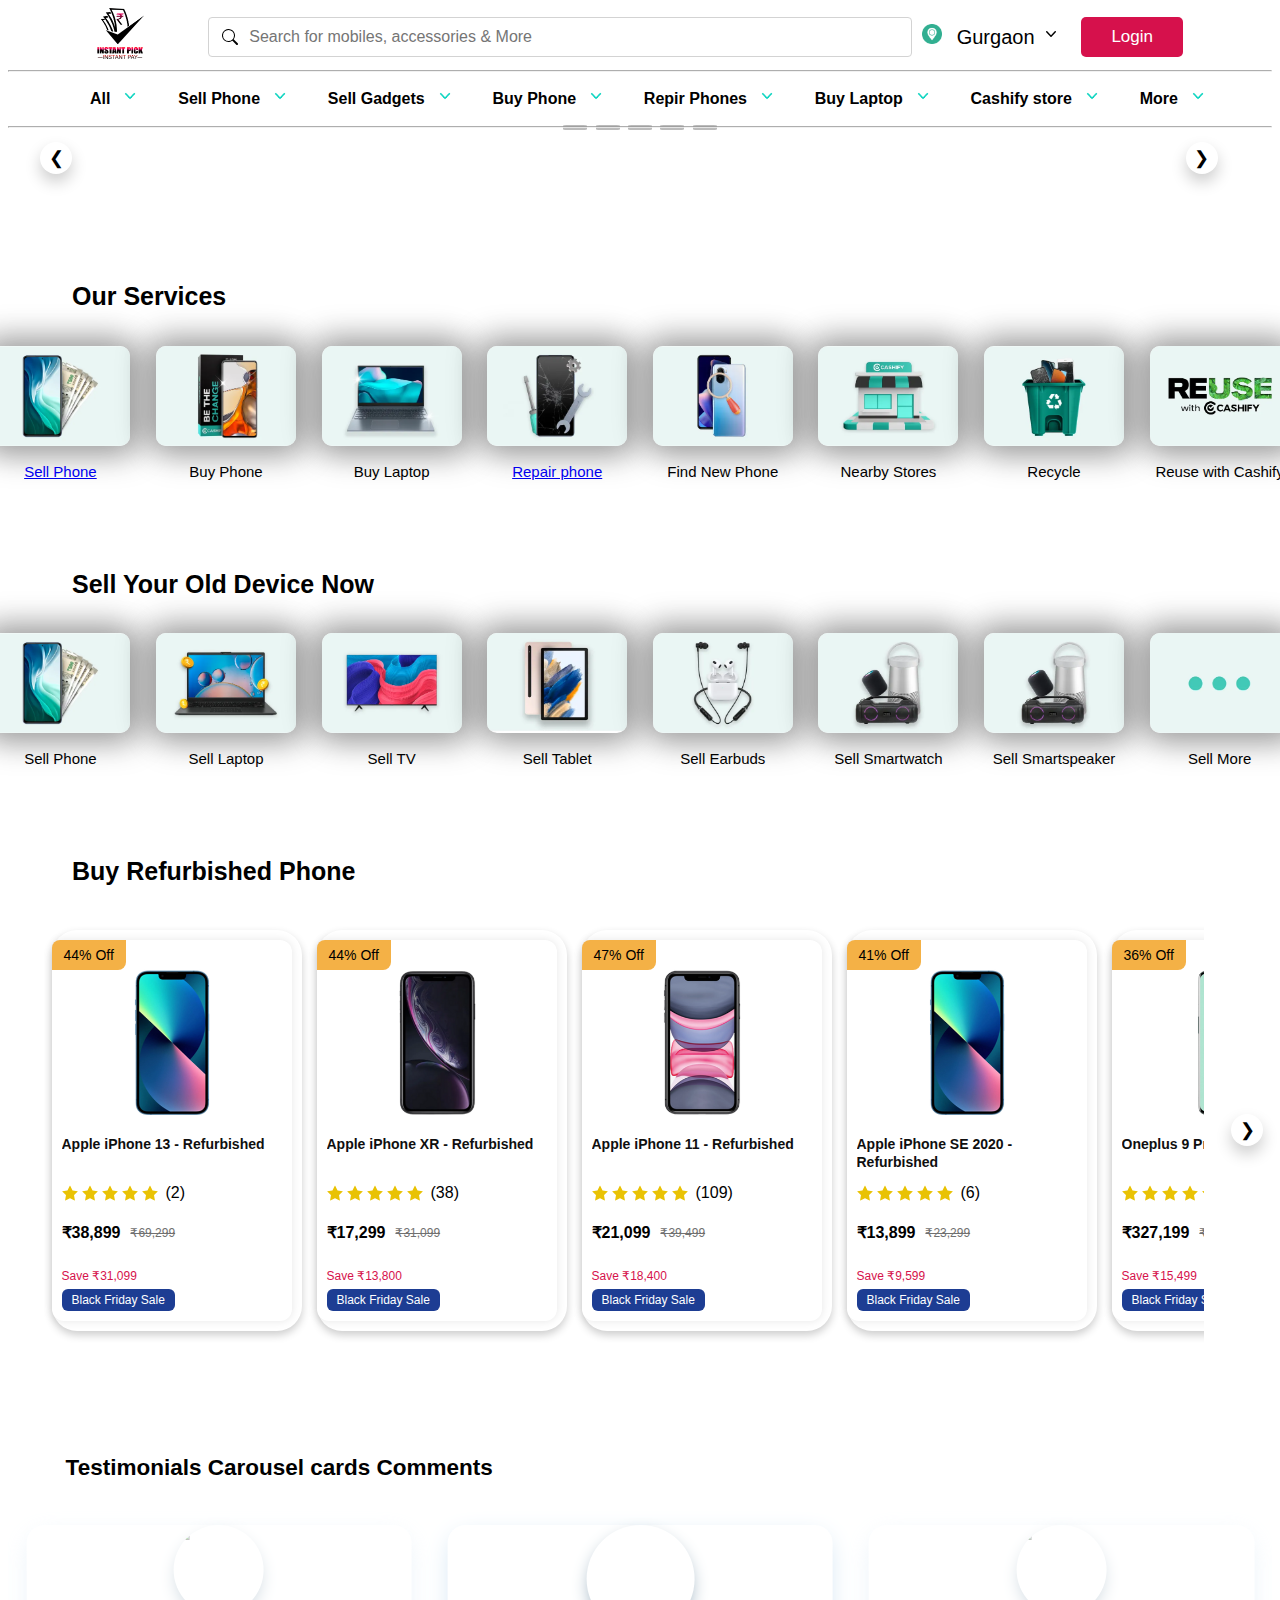
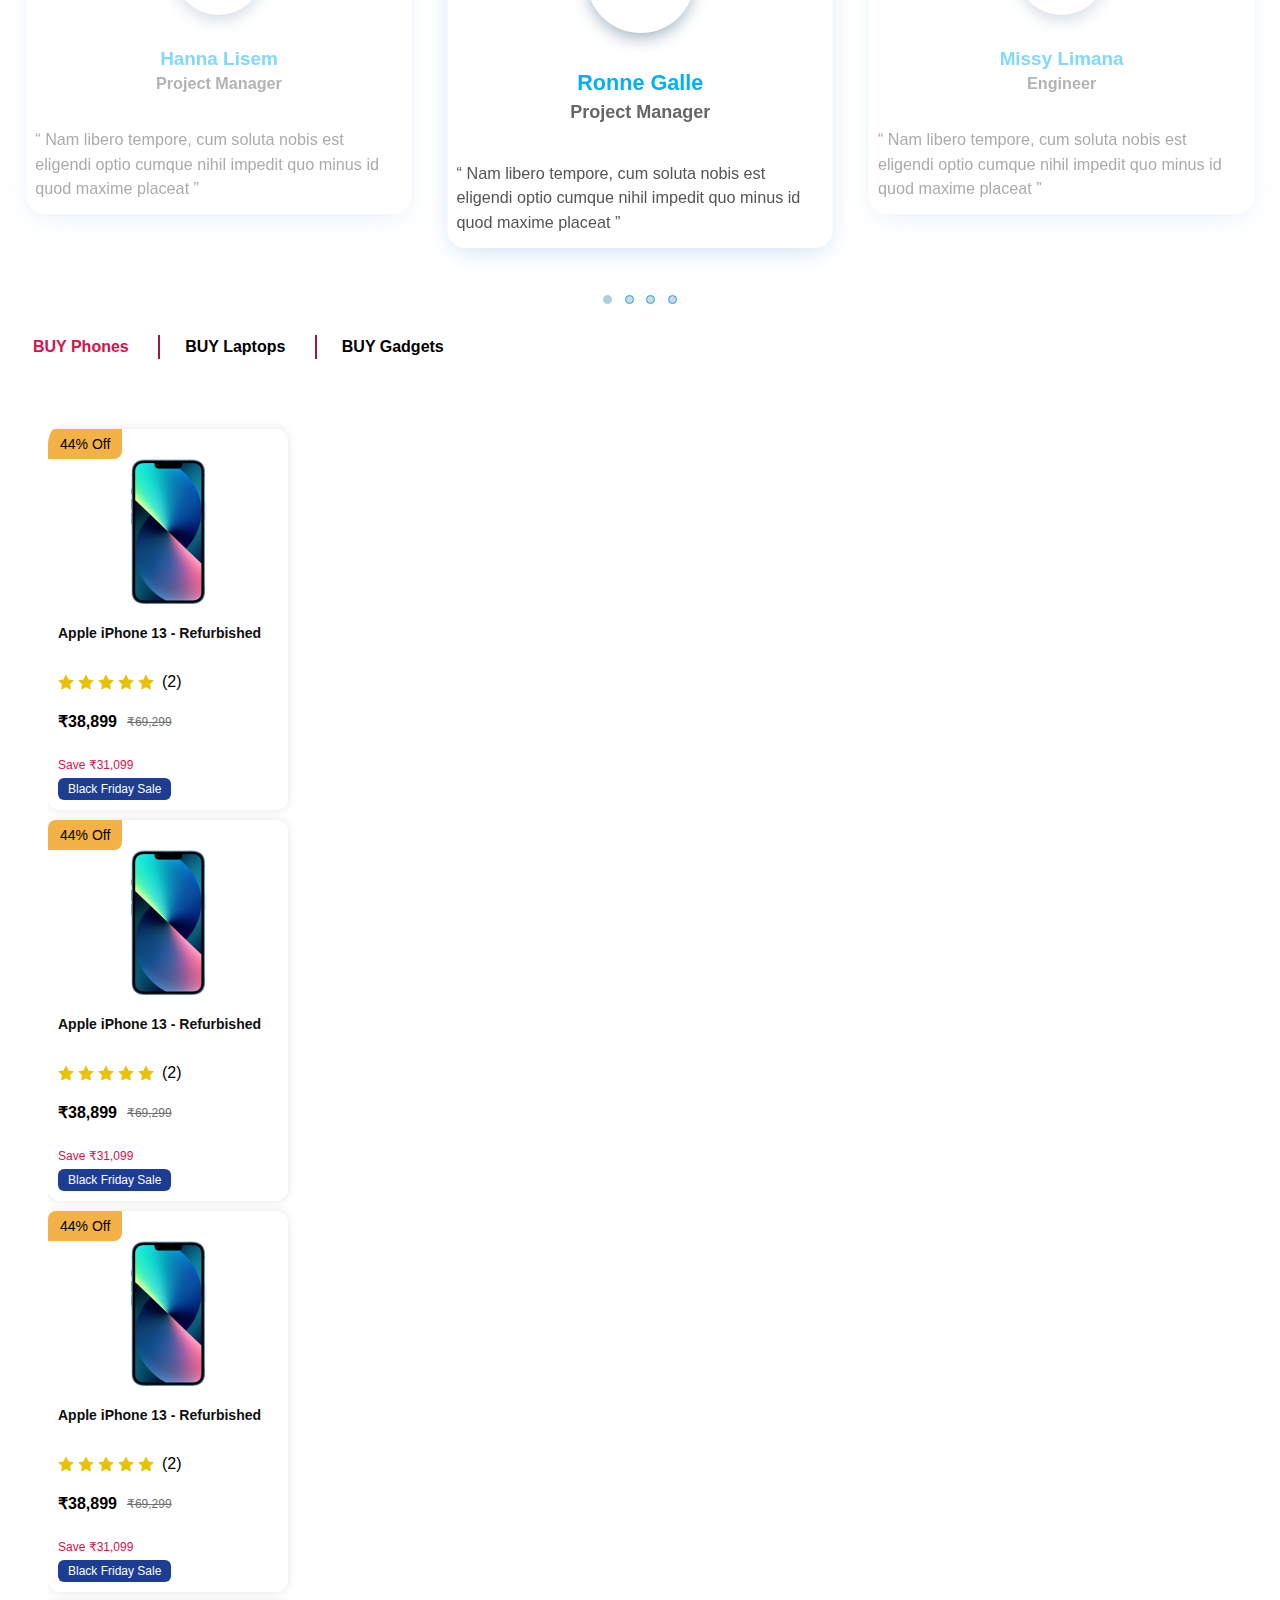
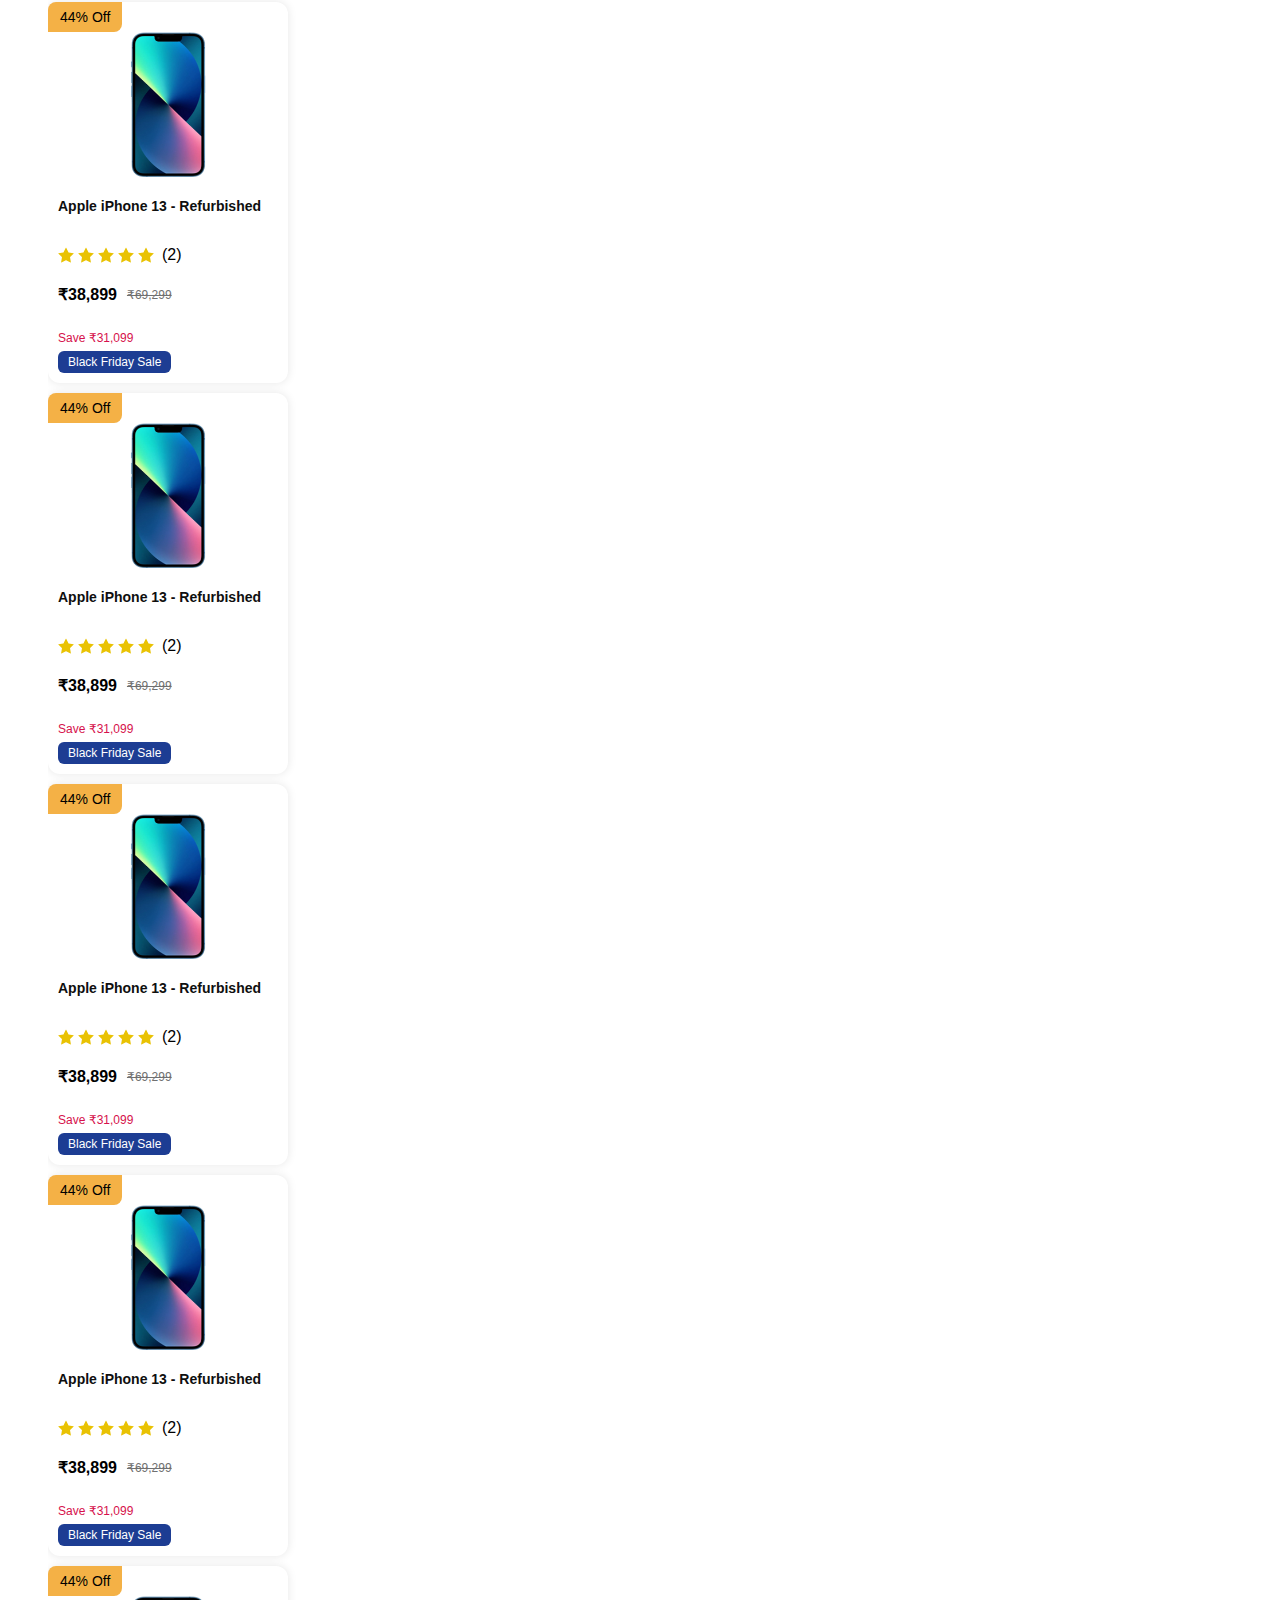
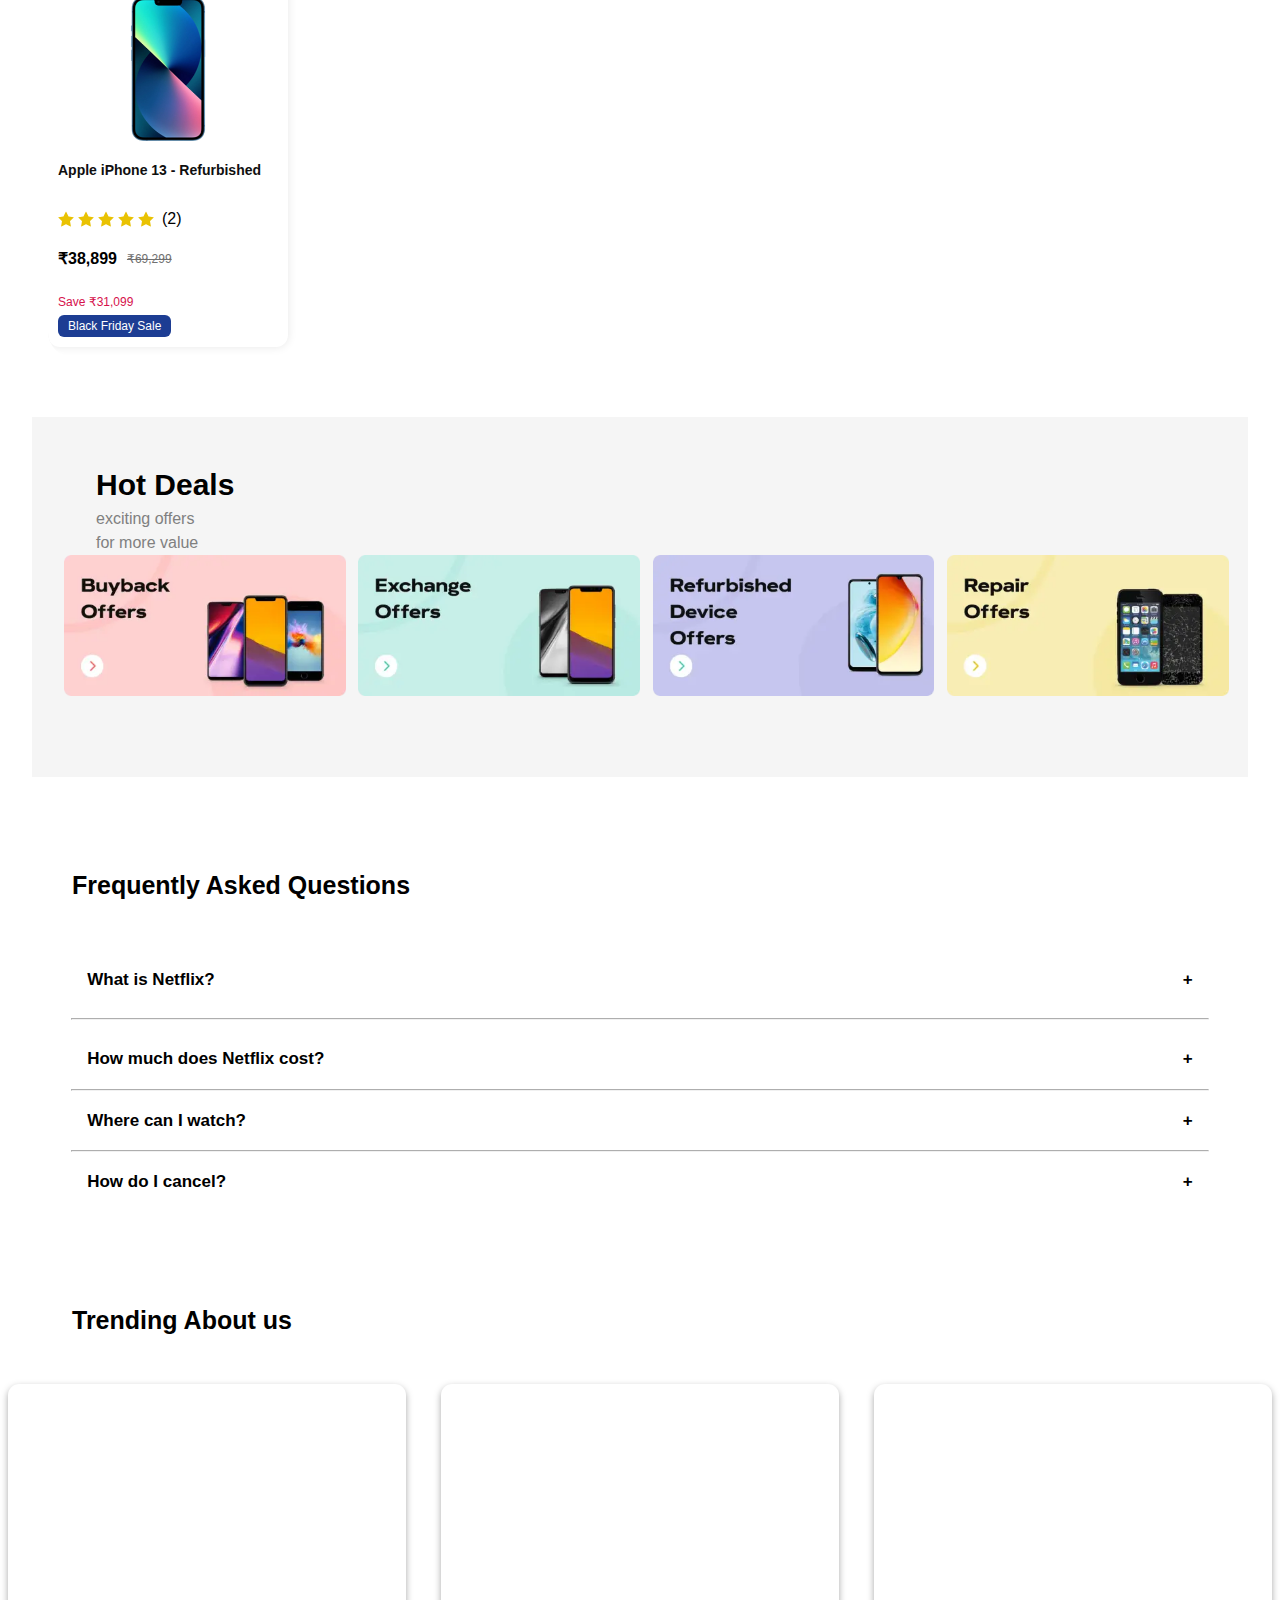
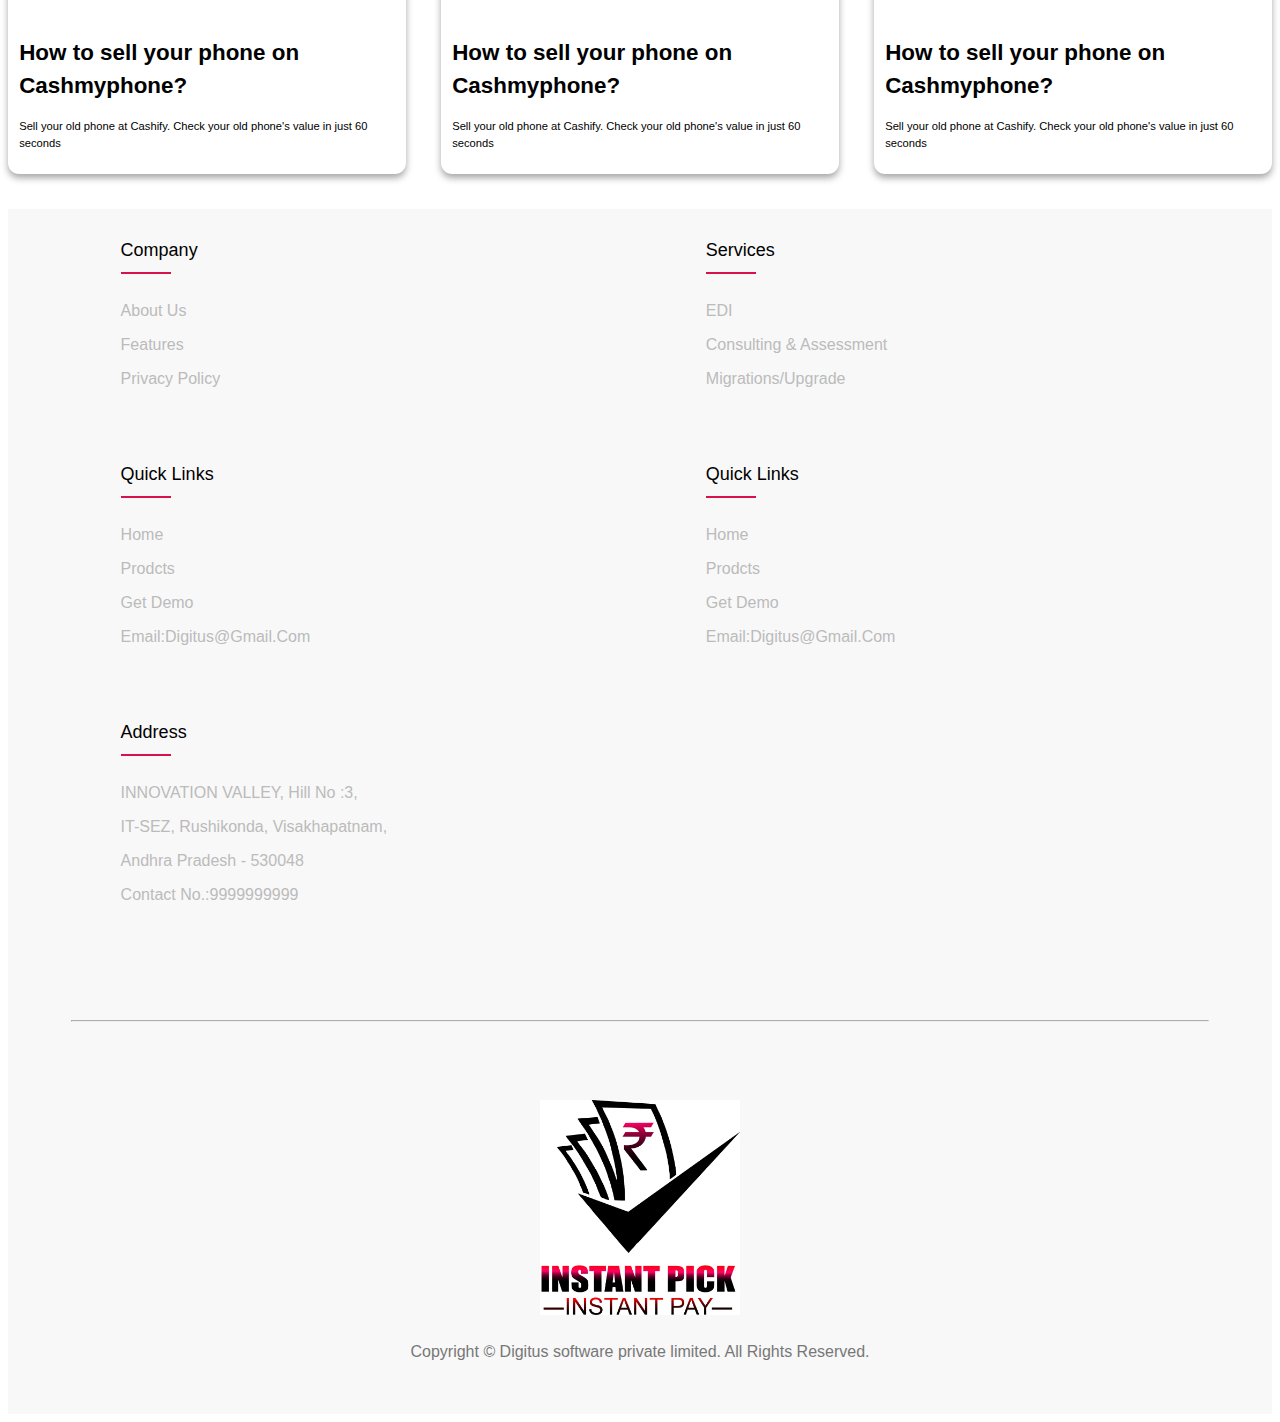
==== commit 02194148: "255" ====
--- a/index.html
+++ b/index.html
@@ -246,14 +246,14 @@
       </h2>
       <div class="sec3_card_sec_3_container">
         <div class="middle_priyansh" >
-          <div class="card_sec_3 1">
+          <a href="/sellphones.html"><div class="card_sec_3 1">
             <div class="card_sec_3_image">
               <img src="assets/images/SellPhone.webp" />
             </div>
             <div class="card_sec_3_title">
-              <p>Sell Phone</p>
-            </div>
-          </div>
+              <p style="text-decoration: none;">Sell Phone</p>
+            </div>
+          </div></a>
           <div class="card_sec_3 1">
             <div class="card_sec_3_image">
               <img src="assets/images/buyphone.webp" />
@@ -270,14 +270,14 @@
               <p>Buy Laptop</p>
             </div>
           </div>
-          <div class="card_sec_3 1">
+          <a href="/repair.html"><div class="card_sec_3 1">
             <div class="card_sec_3_image">
               <img src="assets/images/repairlaptop.webp" />
-            </div>
+              </div>
             <div class="card_sec_3_title">
-              <p>Repair Laptop</p>
-            </div>
-          </div>
+              <p style="text-decoration: none;" >Repair phone</p>
+            </div>
+          </div></a>
         </div>
         <div class="middle_priyansh">
           <div class="card_sec_3 1">
--- a/css/index.css
+++ b/css/index.css
@@ -182,7 +182,7 @@
 .slideshow-container {
     width: 90vw;
     height: 100%;
-    max-height: 50vw;
+    max-height: 50vh;
     margin: auto;
 
 }
@@ -341,7 +341,9 @@
     margin-top: 0px;
     height: 40px;
 }
-
+.card_sec_3_title p{
+    text-decoration: none;
+}
 .card_sec_3:hover {
     transform: scale(0.9, 0.9);
     box-shadow: 2px 2px 12px 7px rgba(0, 0, 0, 0.25),
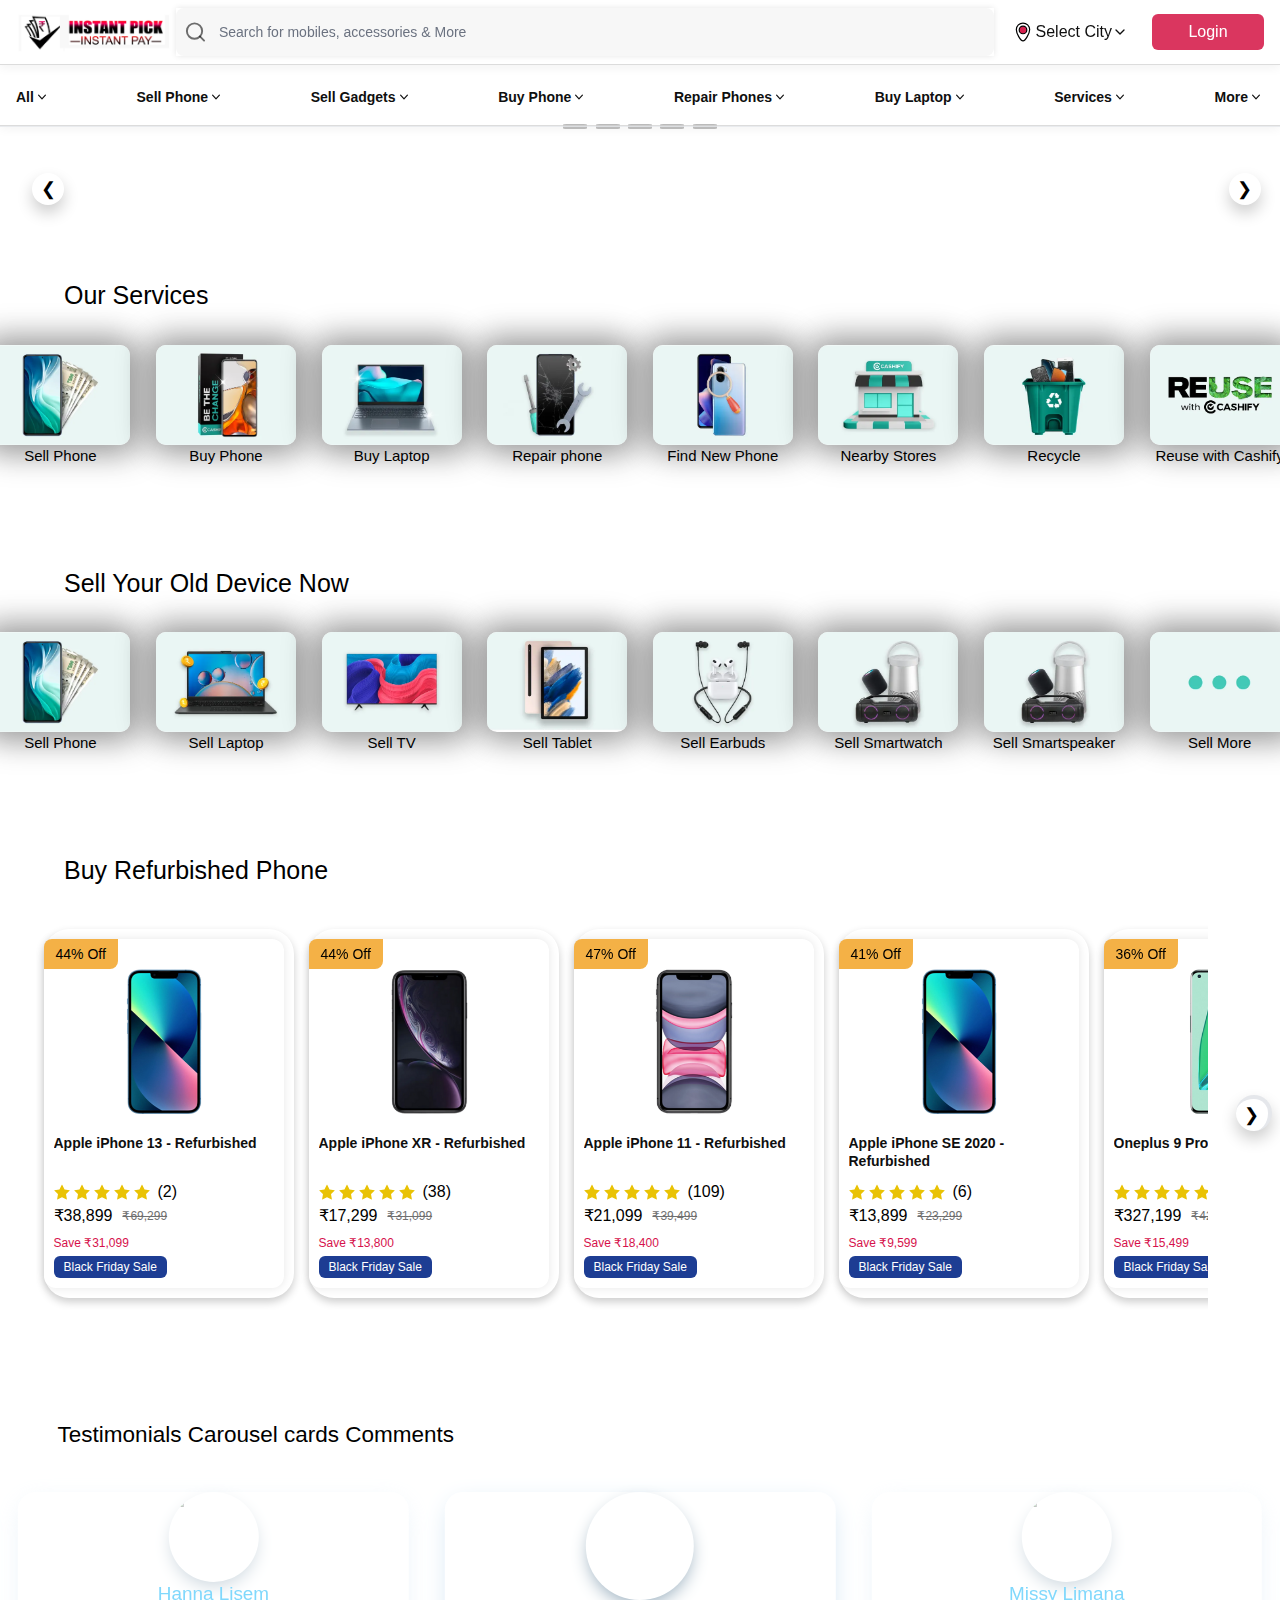
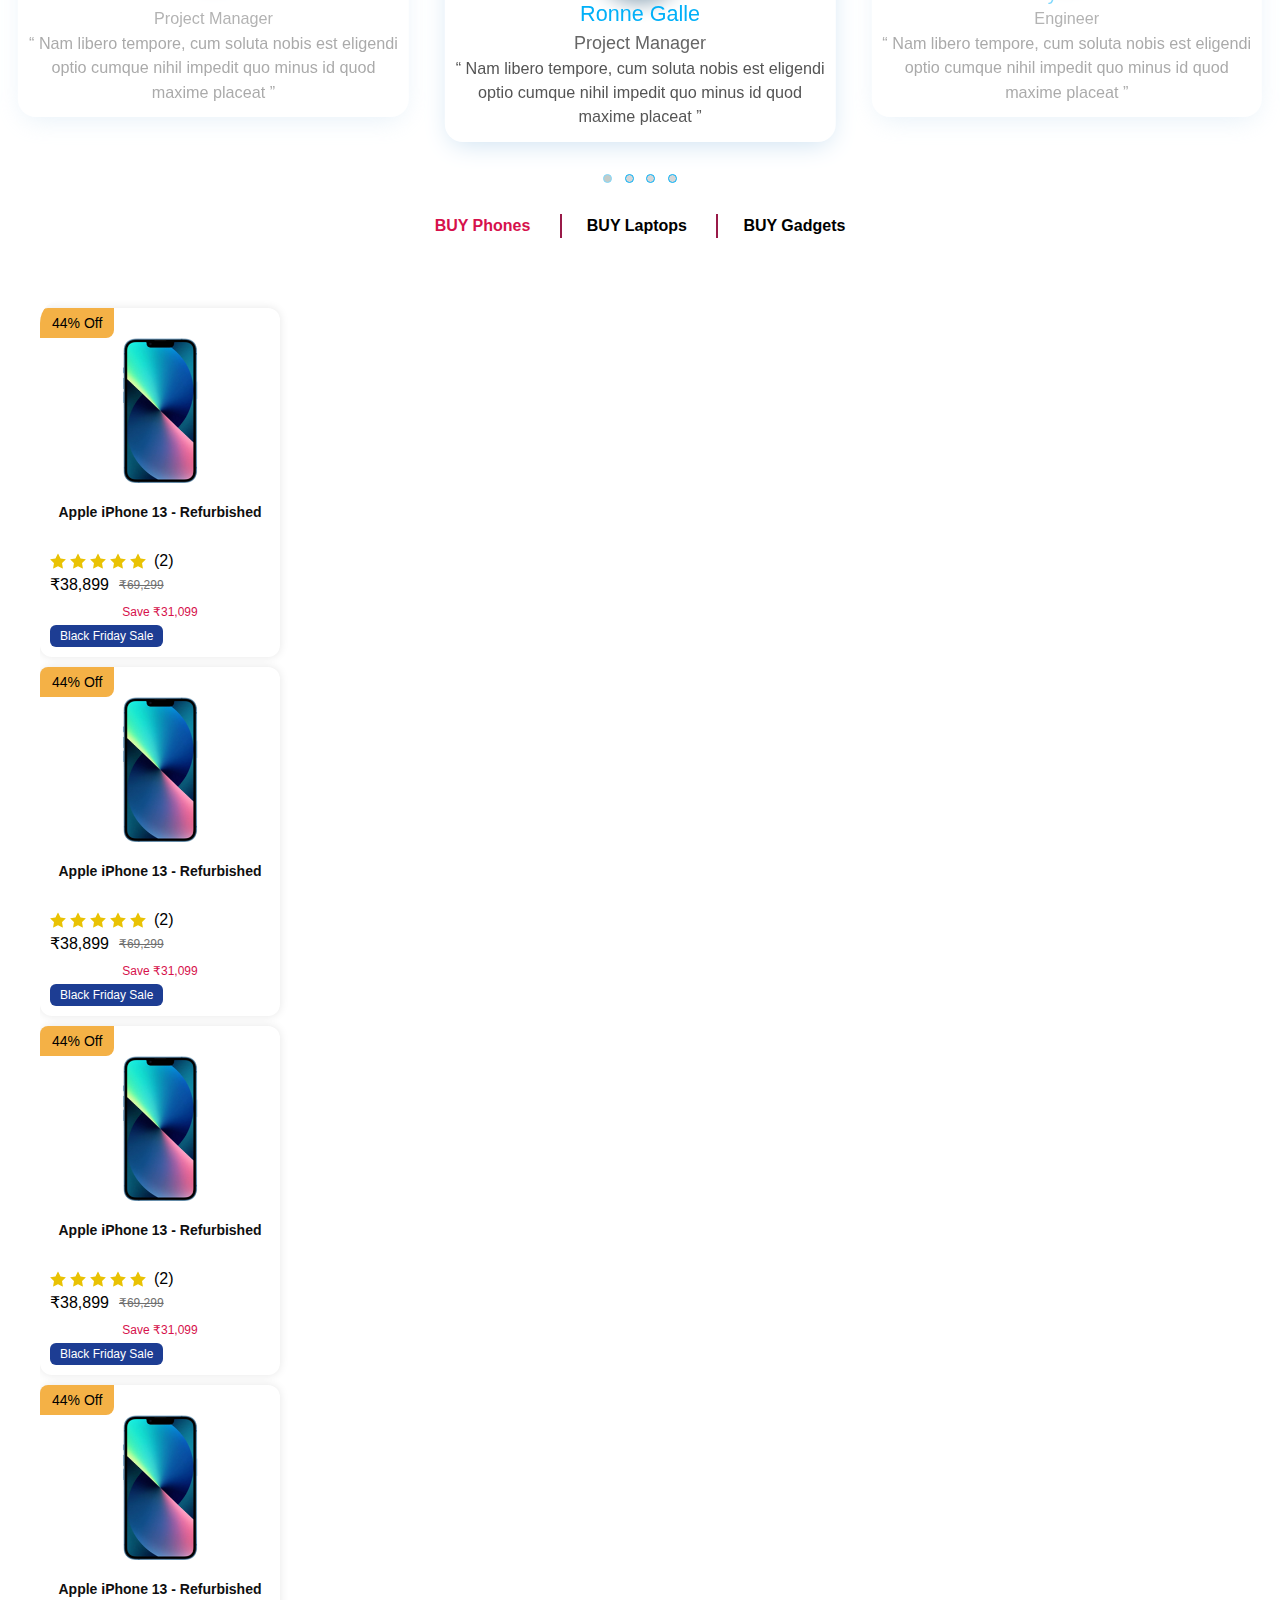
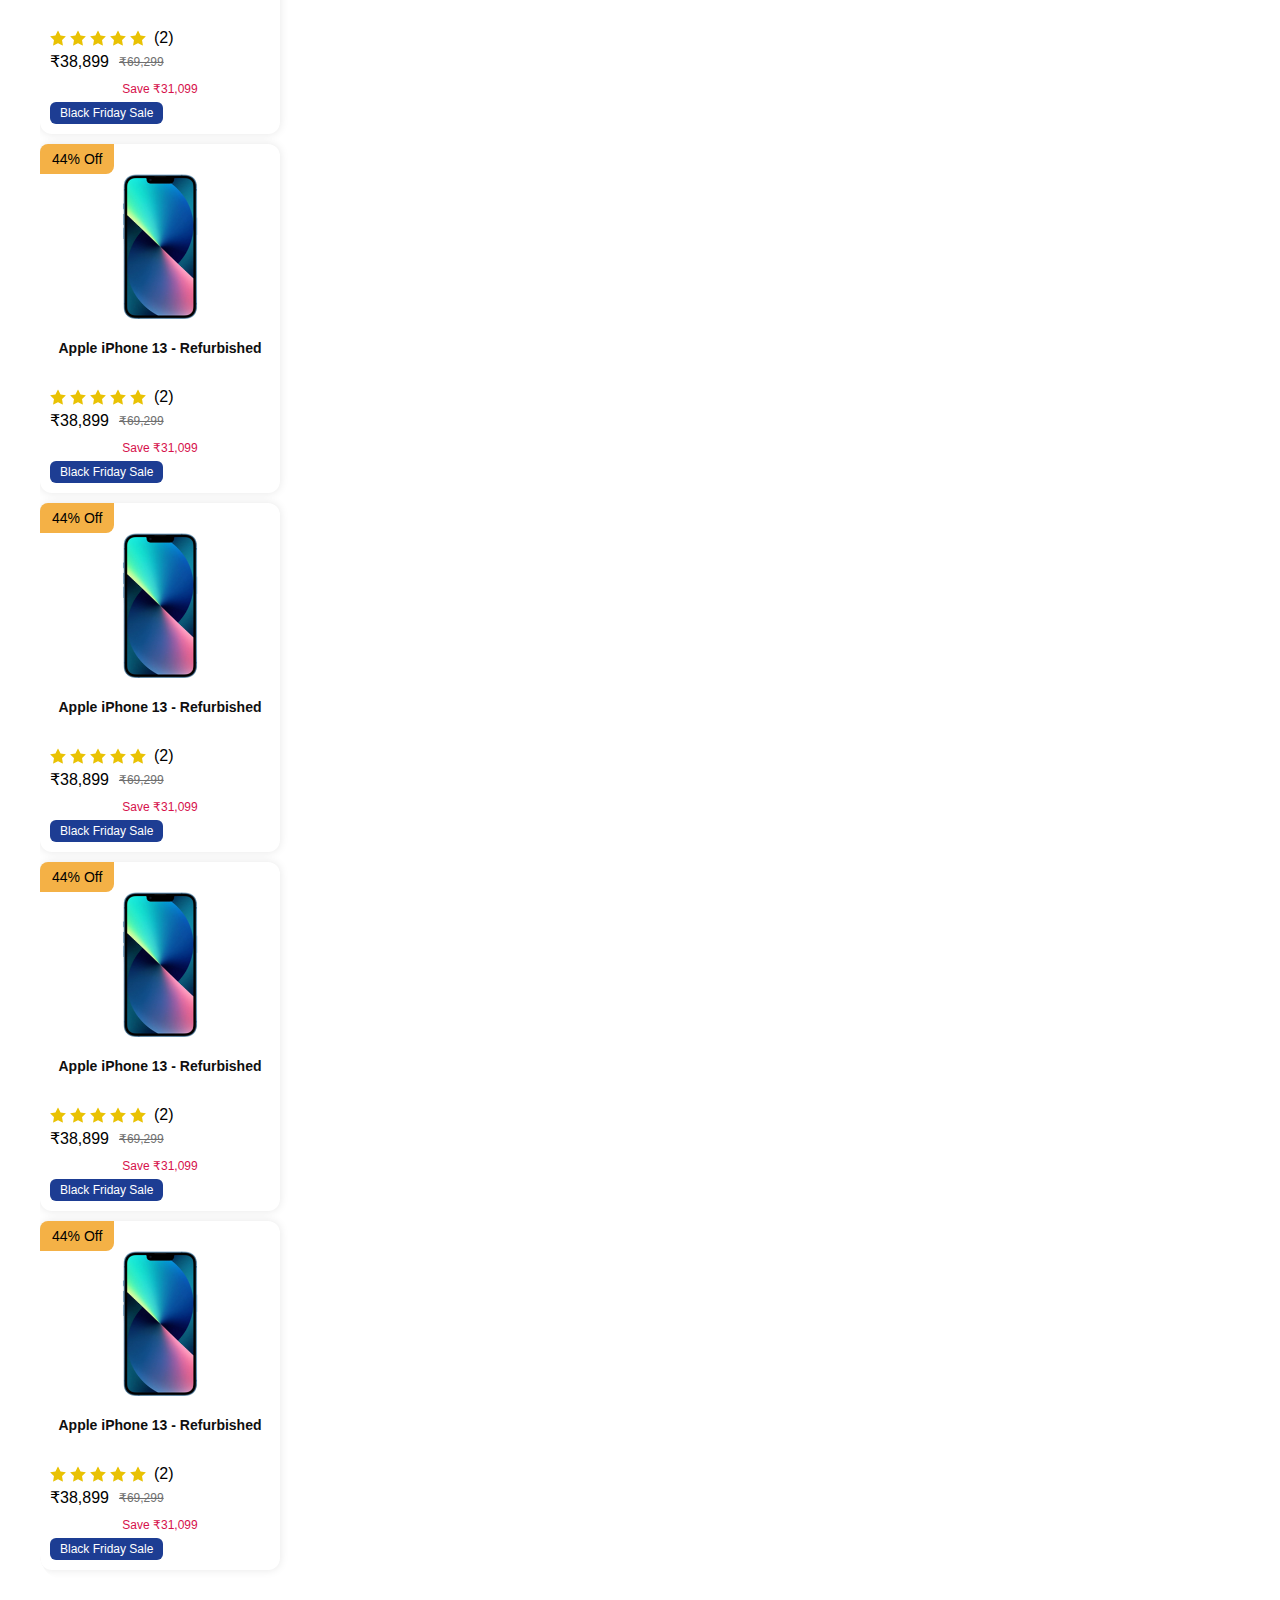
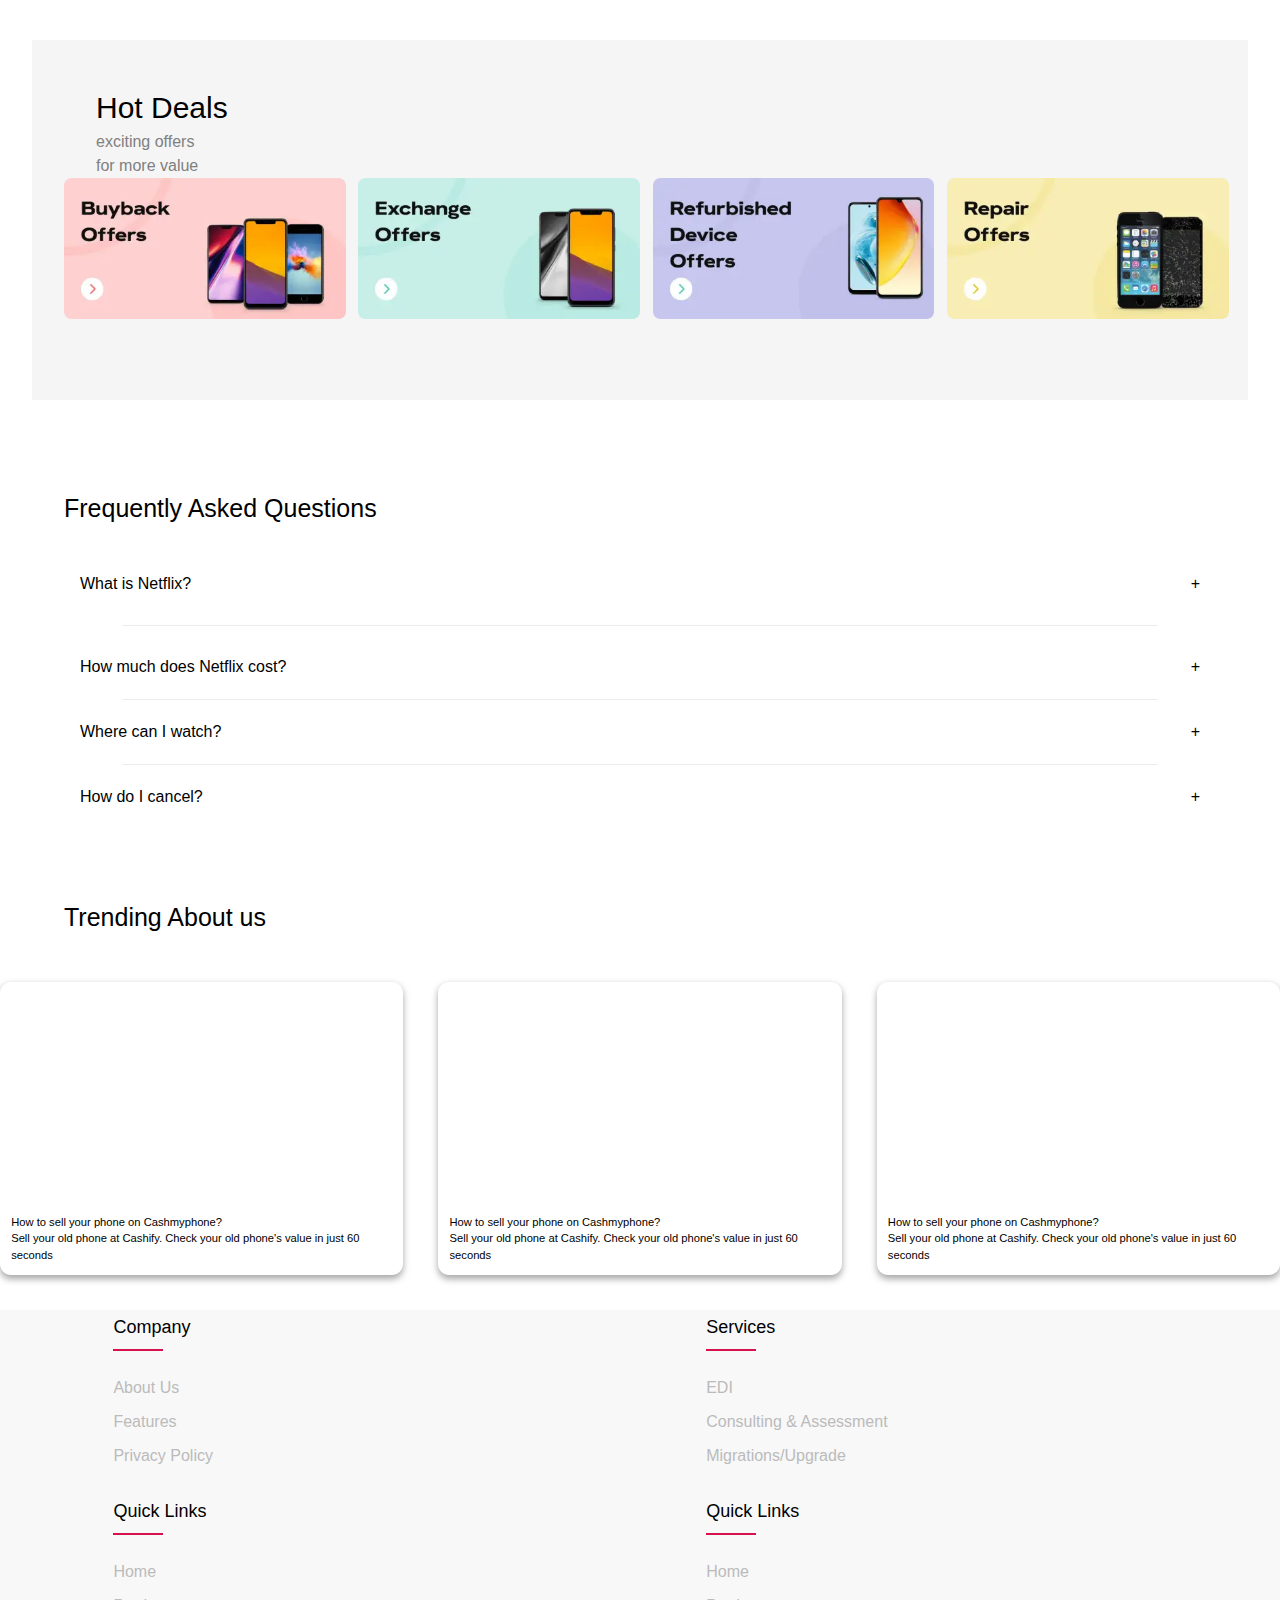
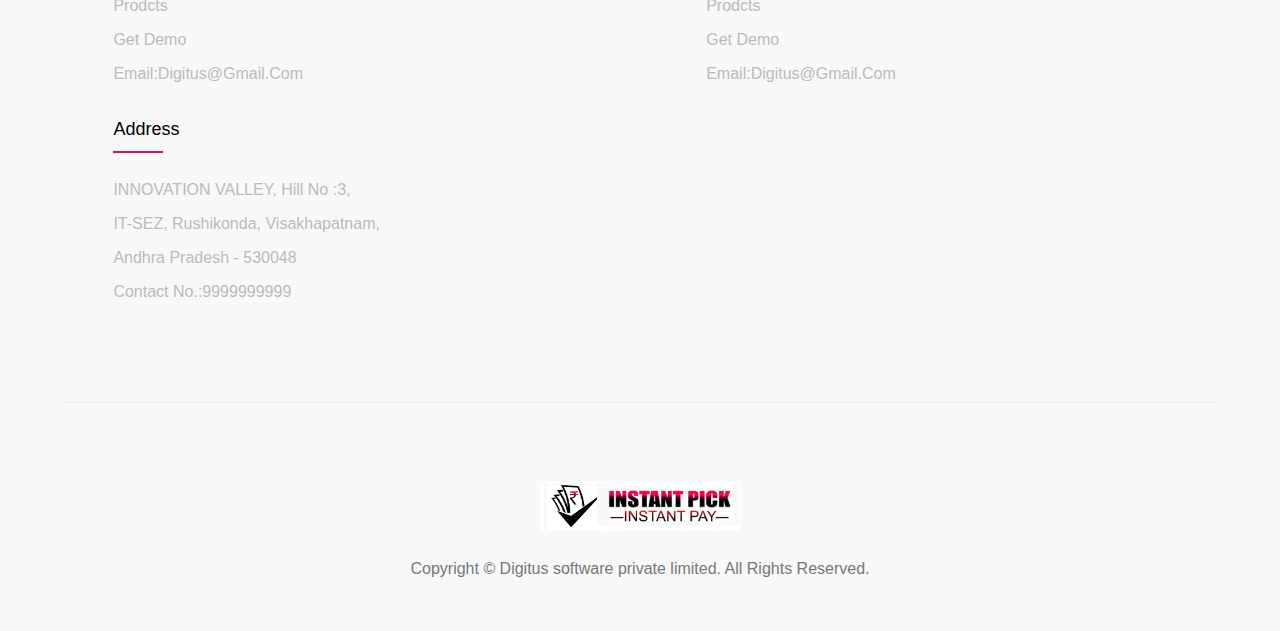
==== commit dbae3902: "cm" ====
--- a/index.html
+++ b/index.html
@@ -7,6 +7,7 @@
     <link rel="stylesheet" href="/css/index.css" />
     <link rel="stylesheet" href="https://cdnjs.cloudflare.com/ajax/libs/OwlCarousel2/2.3.4/assets/owl.carousel.min.css">
     <link rel="stylesheet" href="https://cdnjs.cloudflare.com/ajax/libs/OwlCarousel2/2.3.4/assets/owl.theme.default.min.css">
+     <link rel="stylesheet" href="/css/h1.css">
   <!-- Swiper CSS -->
   <link
   rel="stylesheet"
@@ -31,39 +32,155 @@
 
   </head>
   <body>
-    <section>
-      <div class="sec1_home_nav">
-        <div>
-          <a href="/index.html"><img
-            src="/assets/images/mainlogo.png"
-            alt="mainlogo"
-            style="margin-right: 5vw;
-            height:4vw;"
-          /></a>
+    <header
+    class="w-full bg-primary-bg fixed inset-x-0 top-0 flex flex-col w-full bg-primary-bg justify-center items-center z-10 shadow-bottom1"
+  >
+    <div class="max-w-screen-xl w-full px-4 flex h-16">
+      <div
+        class="flex items-center justify-center w-full sm:py-3 gap-4 relative"
+      >
+        <div class="flex-1 flex items-center my-0">
+          <div class="flex cursor-pointer">
+            <a href="/"
+              >
+              <div class="w-24 h-6 sm:w-40 sm:h-9">
+                <img src="/assets/images/instant_pick.png" style="width: 12vw;" alt="">
+                </div
+            ></a>
+          </div>
+          <!--$-->
+          <div class="w-full relative shadow-small">
+            <div class="">
+              <div
+                class="w-full text-primary-text flex items-center gap-3 rounded-lg flex-row py-3 px-2 bg-surface-light"
+              >
+                <svg
+                  xmlns="http://www.w3.org/2000/svg"
+                  width="24"
+                  height="24"
+                  viewBox="0 0 24 24"
+                  fill="none"
+                  stroke="currentColor"
+                  stroke-width="2"
+                  stroke-linecap="round"
+                  stroke-linejoin="round"
+                  fill-rule="evenodd"
+                  class="w-6 h-6 text-primary-text/60"
+                >
+                  <circle cx="11" cy="11" r="8"></circle>
+                  <line
+                    x1="21"
+                    y1="21"
+                    x2="16.65"
+                    y2="16.65"
+                  ></line>
+                </svg>
+                <div class="relative w-full">
+                  <input
+                    type="text"
+                    class="basis-full border-none bg-transparent focus:outline-none focus:ring-0 w-full p-0 body2"
+                    id="Global search Container"
+                    autocomplete="off"
+                    placeholder="Search for mobiles, accessories &amp; More"
+                    value=""
+                  />
+                </div>
+              </div>
+            </div>
+            <ul
+              class="flex flex-col list-none w-full overflow-y-auto overflow-x-hidden h-auto absolute z-20 max-h-96 p-0 mt-1.5 shadow-small bg-primary-bg rounded-lg hidden"
+            ></ul>
+          </div>
+          <!--/$-->
         </div>
-
-        <div class="container_cash1">
-          <input
-            type="search"
-            class="search"
-            placeholder="Search for mobiles, accessories & More"
-          />
-        </div>
-
-        <div class="city_nav">
-          <img src="/assets/images/location.png" alt="" class="location_img" />
-          <span class="city_span" style="padding: 10px">Gurgaon</span>
-          <img src="/assets/svgs/dropdown.svg" alt="" class="dropdawn_img" />
-        </div>
-
-        <div style="margin-left: 10px">
-          <button class="login">Login</button>
+        <div class="flex items-center justify-end">
+          <div class="flex flex-row justify-between">
+            <div
+              class="flex flex-row items-center justify-center cursor-pointer text-primary-text"
+            >
+              <svg
+                id="Group_34611"
+                data-name="Group 34611"
+                xmlns="http://www.w3.org/2000/svg"
+                width="26"
+                height="26"
+                viewBox="0 0 26 26"
+              >
+                <defs><style></style></defs>
+                <g id="kolkata" transform="translate(6.335 4.027)">
+                  <path
+                    id="Path_2118"
+                    data-name="Path 2118"
+                    class="fill-none stroke-black"
+                    stroke-width="1.2px"
+                    stroke-linecap="round"
+                    stroke-linejoin="round"
+                    d="M28.924,16.449C28.9,20.129,24.645,27.9,22.259,27.824c-2.55-.017-6.69-7.694-6.665-11.375a6.666,6.666,0,0,1,13.329,0Z"
+                    transform="translate(-15.595 -9.914)"
+                  ></path>
+                  <circle
+                    id="Ellipse_2919"
+                    data-name="Ellipse 2919"
+                    cx="3.792"
+                    cy="3.792"
+                    class="fill-primary stroke-black"
+                    stroke-width="1.2px"
+                    r="3.792"
+                    transform="translate(2.873 3.121)"
+                  ></circle>
+                </g>
+                <g id="Boundry">
+                  <rect
+                    id="Rectangle_621"
+                    data-name="Rectangle 621"
+                    width="26"
+                    class="fill-none"
+                    height="26"
+                  ></rect>
+                </g>
+              </svg>
+            <span class="body1">Select City</span>
+            <svg
+                xmlns="http://www.w3.org/2000/svg"
+                width="24"
+                height="24"
+                viewBox="0 0 24 24"
+                fill="none"
+                stroke="currentColor"
+                stroke-width="2"
+                stroke-linecap="round"
+                stroke-linejoin="round"
+                fill-rule="evenodd"
+                class="w-4 h-4"
+              >
+                <polyline points="6 9 12 15 18 9"></polyline>
+              </svg>
+            </div>
+            <!--$-->
+            <div id="login-view" class="hidden sm:block">
+              <span
+                class="body3 flex flex-row text-primary-text items-center justify-center ps-5 ml-1 cursor-pointer"
+                ><button
+                  type="button"
+                  class="flex justify-center items-center cursor-pointer border-none bg-cta/90 text-cta-contrast-text hover:bg-cta text-md transition-colors duration-200 inline-flex justify-center rounded-md font-medium py-1.5 px-4 w-28 h-9"
+                  data-test-id="login-btn"
+                >
+                  <span class="text-base">Login</span>
+                </button></span
+              >
+            </div>
+            <!--/$-->
+          </div>
         </div>
       </div>
-    </section>
+    </div>
+    <hr
+      class="border-surface-border border-b border-t-0 border-solid w-full my-1 my-0 sm:my-0"
+    />
+  </header>
 
     <hr />
-    <section>
+    <!-- <section>
       <div class="sec_2_dropdowns_outro">
         <div class="sec_2_dropdowns">
           <div class="dropdown">
@@ -164,7 +281,7 @@
 
           <div class="dropdown">
             <div class="dropdown_div">
-              <button class="dropbtn">Cashify store</button>
+              <button class="dropbtn">Services</button>
               <img
                 class="dropdawn_img"
                 src="assets/images/dropdown.png"
@@ -195,7 +312,4726 @@
           </div>
         </div>
       </div>
-    </section>
+    </section> -->
+    
+    <div
+              class="min-w-0 hidden sm:block basis-0 sm:basis-full md:basis-full z-10"
+              style="padding: 0px;margin-top: 5vw;"
+            >
+              <div
+                class="hidden sm:flex flex-col items-center bg-primary-bg shadow-bottom1"
+              >
+                <div
+                  id="navigation_nodes"
+                  class="flex flex-row w-full max-w-screen-xl justify-between px-4"
+                >
+                  <div
+                    class="relative flex items-center cursor-pointer group/navigation"
+                  >
+                    <!--$--><span
+                      ><span
+                        class="flex flex-col items-center justify-center w-full h-full no-underline"
+                        ><div
+                          class="h-full flex items-center justify-center py-4 w-fit border-t-4 border-solid border-transparent text-primary-text transition-font duration-300 ease-in-out transition-border duration-800 ease-in-out hover:text-primary hover:border-primary-border hover:font-medium"
+                        >
+                          <span class="subtitle1 text-inherit">All</span
+                          ><svg
+                            xmlns="http://www.w3.org/2000/svg"
+                            viewBox="0 0 20 20"
+                            fill="currentColor"
+                            aria-hidden="true"
+                            class="w-4 h-4 group-hover/navigation:rotate-180 group-hover/navigation:text-inherit transition-all duration-300"
+                          >
+                            <path
+                              fill-rule="evenodd"
+                              d="M5.23 7.21a.75.75 0 011.06.02L10 11.168l3.71-3.938a.75.75 0 111.08 1.04l-4.25 4.5a.75.75 0 01-1.08 0l-4.25-4.5a.75.75 0 01.02-1.06z"
+                              clip-rule="evenodd"
+                            ></path>
+                          </svg></div></span></span
+                    ><!--/$-->
+                    <div
+                      class="hidden sm:hidden absolute top-9 pt-4 my-0 mx-auto z-10 group-hover/navigation:sm:block"
+                    >
+                      <div class="relative pt-2">
+                        <section>
+                          <div
+                            class="flex flex-col bg-primary-bg shadow-medium w-64 rounded-md pb-2.5"
+                          >
+                            <span
+                              class="group/link flex items-center px-2.5 py-1 rounded no-underline relative"
+                              ><span class="w-full"
+                                ><span
+                                  class="group-hover/link:font-medium group-hover/link:bg-surface-light group-hover/link:text-link-text subtitle1 text-inherit flex items-center justify-between w-full rounded-md py-3 px-2.5"
+                                  >Sell</span
+                                ></span
+                              ></span
+                            ><span
+                              class="group/link flex items-center px-2.5 py-1 rounded no-underline relative"
+                              ><a
+                                href="/sell-old-mobile-phone"
+                                target="_self"
+                                class="w-full"
+                                ><span
+                                  class="group-hover/link:font-medium group-hover/link:bg-surface-light group-hover/link:text-link-text subtitle3 text-inherit flex items-center justify-between w-full rounded-md py-2.5 px-4"
+                                  >Phone<svg
+                                    xmlns="http://www.w3.org/2000/svg"
+                                    viewBox="0 0 20 20"
+                                    fill="currentColor"
+                                    aria-hidden="true"
+                                    class="h-4 w-4"
+                                  >
+                                    <path
+                                      fill-rule="evenodd"
+                                      d="M7.21 14.77a.75.75 0 01.02-1.06L11.168 10 7.23 6.29a.75.75 0 111.04-1.08l4.5 4.25a.75.75 0 010 1.08l-4.5 4.25a.75.75 0 01-1.06-.02z"
+                                      clip-rule="evenodd"
+                                    ></path></svg></span
+                              ></a>
+                              <div
+                                class="hidden absolute left-64 top-0 group-hover/link:block"
+                              >
+                                <div
+                                  class="flex flex-col bg-primary-bg shadow-medium rounded-md w-64 min-w-fit pb-1"
+                                >
+                                  <span
+                                    class="caption text-surface-text mb-0.5 mt-3 ml-4"
+                                    >More in <!-- -->Sell</span
+                                  ><span
+                                    class="subtitle1 text-primary-text mt-3 ml-4"
+                                    >Top Brands</span
+                                  >
+                                  <div class="mt-3">
+                                    <div class="px-2.5 text-link-text">
+                                      <!--$--><span
+                                        ><a
+                                          href="/top-brands.html"
+                                          target="_self"
+                                          class="rounded flex no-underline w-full"
+                                          ><span
+                                            class="subtitle3 w-full text-primary-text hover:bg-surface-light hover:font-medium hover:text-link-text py-2.5 px-4"
+                                            >Apple</span
+                                          ></a
+                                        ></span
+                                      ><!--/$-->
+                                    </div>
+                                    <div class="px-2.5 text-link-text">
+                                      <!--$--><span
+                                        ><a
+                                          href="/top-brands.html"
+                                          target="_self"
+                                          class="rounded flex no-underline w-full"
+                                          ><span
+                                            class="subtitle3 w-full text-primary-text hover:bg-surface-light hover:font-medium hover:text-link-text py-2.5 px-4"
+                                            >Xiaomi</span
+                                          ></a
+                                        ></span
+                                      ><!--/$-->
+                                    </div>
+                                    <div class="px-2.5 text-link-text">
+                                      <!--$--><span
+                                        ><a
+                                          href="/top-brands.html"
+                                          target="_self"
+                                          class="rounded flex no-underline w-full"
+                                          ><span
+                                            class="subtitle3 w-full text-primary-text hover:bg-surface-light hover:font-medium hover:text-link-text py-2.5 px-4"
+                                            >Samsung</span
+                                          ></a
+                                        ></span
+                                      ><!--/$-->
+                                    </div>
+                                    <div class="px-2.5 text-link-text">
+                                      <!--$--><span
+                                        ><a
+                                          href="/top-brands.html"
+                                          target="_self"
+                                          class="rounded flex no-underline w-full"
+                                          ><span
+                                            class="subtitle3 w-full text-primary-text hover:bg-surface-light hover:font-medium hover:text-link-text py-2.5 px-4"
+                                            >Oneplus</span
+                                          ></a
+                                        ></span
+                                      ><!--/$-->
+                                    </div>
+                                    <div class="px-2.5 text-link-text">
+                                      <!--$--><span
+                                        ><a
+                                          href="/top-brands.html"
+                                          target="_self"
+                                          class="rounded flex no-underline w-full"
+                                          ><span
+                                            class="subtitle3 w-full text-primary-text hover:bg-surface-light hover:font-medium hover:text-link-text py-2.5 px-4"
+                                            >Nokia</span
+                                          ></a
+                                        ></span
+                                      ><!--/$-->
+                                    </div>
+                                    <div class="px-2.5 text-link-text">
+                                      <!--$--><span
+                                        ><a
+                                          href="/top-brands.html"
+                                          target="_self"
+                                          class="rounded flex no-underline w-full"
+                                          ><span
+                                            class="subtitle3 w-full text-primary-text hover:bg-surface-light hover:font-medium hover:text-link-text py-2.5 px-4"
+                                            >Poco</span
+                                          ></a
+                                        ></span
+                                      ><!--/$-->
+                                    </div>
+                                    <div class="px-2.5 text-link-text">
+                                      <!--$--><span
+                                        ><a
+                                          href="/top-brands.html"
+                                          target="_self"
+                                          class="rounded flex no-underline w-full"
+                                          ><span
+                                            class="subtitle3 w-full text-primary-text hover:bg-surface-light hover:font-medium hover:text-link-text py-2.5 px-4"
+                                            >More</span
+                                          ></a
+                                        ></span
+                                      ><!--/$-->
+                                    </div>
+                                  </div>
+                                  <span
+                                    class="subtitle1 text-primary-text mt-3 ml-4"
+                                    >Top Selling Phones</span
+                                  >
+                                  <div class="mt-3">
+                                    <div class="px-2.5 text-link-text">
+                                      <!--$--><span
+                                        ><a
+                                          href="/top-selling.html"
+                                          target="_self"
+                                          class="rounded flex no-underline w-full"
+                                          ><span
+                                            class="subtitle3 w-full text-primary-text hover:bg-surface-light hover:font-medium hover:text-link-text py-2.5 px-4"
+                                            >Apple iPhone 12</span
+                                          ></a
+                                        ></span
+                                      ><!--/$-->
+                                    </div>
+                                    <div class="px-2.5 text-link-text">
+                                      <!--$--><span
+                                        ><a
+                                          href="/top-selling.html"
+                                          target="_self"
+                                          class="rounded flex no-underline w-full"
+                                          ><span
+                                            class="subtitle3 w-full text-primary-text hover:bg-surface-light hover:font-medium hover:text-link-text py-2.5 px-4"
+                                            >Apple iPhone 11</span
+                                          ></a
+                                        ></span
+                                      ><!--/$-->
+                                    </div>
+                                    <div class="px-2.5 text-link-text">
+                                      <!--$--><span
+                                        ><a
+                                          href="/top-selling.html"
+                                          target="_self"
+                                          class="rounded flex no-underline w-full"
+                                          ><span
+                                            class="subtitle3 w-full text-primary-text hover:bg-surface-light hover:font-medium hover:text-link-text py-2.5 px-4"
+                                            >Samsung Galaxy Note 20</span
+                                          ></a
+                                        ></span
+                                      ><!--/$-->
+                                    </div>
+                                    <div class="px-2.5 text-link-text">
+                                      <!--$--><span
+                                        ><a
+                                          href="/top-selling.html"
+                                          target="_self"
+                                          class="rounded flex no-underline w-full"
+                                          ><span
+                                            class="subtitle3 w-full text-primary-text hover:bg-surface-light hover:font-medium hover:text-link-text py-2.5 px-4"
+                                            >One Plus 9 Pro</span
+                                          ></a
+                                        ></span
+                                      ><!--/$-->
+                                    </div>
+                                    <div class="px-2.5 text-link-text">
+                                      <!--$--><span
+                                        ><a
+                                          href="/top-selling.html"
+                                          target="_self"
+                                          class="rounded flex no-underline w-full"
+                                          ><span
+                                            class="subtitle3 w-full text-primary-text hover:bg-surface-light hover:font-medium hover:text-link-text py-2.5 px-4"
+                                            >Xiaomi Redmi Note 4</span
+                                          ></a
+                                        ></span
+                                      ><!--/$-->
+                                    </div>
+                                    <div class="px-2.5 text-link-text">
+                                      <!--$--><span
+                                        ><a
+                                          href="/top-selling.html"
+                                          target="_self"
+                                          class="rounded flex no-underline w-full"
+                                          ><span
+                                            class="subtitle3 w-full text-primary-text hover:bg-surface-light hover:font-medium hover:text-link-text py-2.5 px-4"
+                                            >Apple iPhone 6</span
+                                          ></a
+                                        ></span
+                                      ><!--/$-->
+                                    </div>
+                                  </div>
+                                </div>
+                              </div></span
+                            ><span
+                              class="group/link flex items-center px-2.5 py-1 rounded no-underline relative"
+                              ><a
+                                href="/sell-old-laptop"
+                                target="_self"
+                                class="w-full"
+                                ><span
+                                  class="group-hover/link:font-medium group-hover/link:bg-surface-light group-hover/link:text-link-text subtitle3 text-inherit flex items-center justify-between w-full rounded-md py-2.5 px-4"
+                                  >Laptop<svg
+                                    xmlns="http://www.w3.org/2000/svg"
+                                    viewBox="0 0 20 20"
+                                    fill="currentColor"
+                                    aria-hidden="true"
+                                    class="h-4 w-4"
+                                  >
+                                    <path
+                                      fill-rule="evenodd"
+                                      d="M7.21 14.77a.75.75 0 01.02-1.06L11.168 10 7.23 6.29a.75.75 0 111.04-1.08l4.5 4.25a.75.75 0 010 1.08l-4.5 4.25a.75.75 0 01-1.06-.02z"
+                                      clip-rule="evenodd"
+                                    ></path></svg></span
+                              ></a>
+                              <div
+                                class="hidden absolute left-64 top-0 group-hover/link:block"
+                              >
+                                <div
+                                  class="flex flex-col bg-primary-bg shadow-medium rounded-md w-64 min-w-fit pb-1"
+                                >
+                                  <span
+                                    class="caption text-surface-text mb-0.5 mt-3 ml-4"
+                                    >More in <!-- -->Sell</span
+                                  ><span
+                                    class="subtitle1 text-primary-text mt-3 ml-4"
+                                    >Top Brands</span
+                                  >
+                                  <div class="mt-3">
+                                    <div class="px-2.5 text-link-text">
+                                      <!--$--><span
+                                        ><a
+                                          href="/sell-old-laptop/sell-apple"
+                                          target="_self"
+                                          class="rounded flex no-underline w-full"
+                                          ><span
+                                            class="subtitle3 w-full text-primary-text hover:bg-surface-light hover:font-medium hover:text-link-text py-2.5 px-4"
+                                            >Apple</span
+                                          ></a
+                                        ></span
+                                      ><!--/$-->
+                                    </div>
+                                    <div class="px-2.5 text-link-text">
+                                      <!--$--><span
+                                        ><a
+                                          href="/sell-old-laptop/sell-hp-compaq"
+                                          target="_self"
+                                          class="rounded flex no-underline w-full"
+                                          ><span
+                                            class="subtitle3 w-full text-primary-text hover:bg-surface-light hover:font-medium hover:text-link-text py-2.5 px-4"
+                                            >HP</span
+                                          ></a
+                                        ></span
+                                      ><!--/$-->
+                                    </div>
+                                    <div class="px-2.5 text-link-text">
+                                      <!--$--><span
+                                        ><a
+                                          href="/sell-old-laptop/sell-samsung"
+                                          target="_self"
+                                          class="rounded flex no-underline w-full"
+                                          ><span
+                                            class="subtitle3 w-full text-primary-text hover:bg-surface-light hover:font-medium hover:text-link-text py-2.5 px-4"
+                                            >Samsung</span
+                                          ></a
+                                        ></span
+                                      ><!--/$-->
+                                    </div>
+                                    <div class="px-2.5 text-link-text">
+                                      <!--$--><span
+                                        ><a
+                                          href="/sell-old-laptop/sell-lenovo"
+                                          target="_self"
+                                          class="rounded flex no-underline w-full"
+                                          ><span
+                                            class="subtitle3 w-full text-primary-text hover:bg-surface-light hover:font-medium hover:text-link-text py-2.5 px-4"
+                                            >Lenovo</span
+                                          ></a
+                                        ></span
+                                      ><!--/$-->
+                                    </div>
+                                    <div class="px-2.5 text-link-text">
+                                      <!--$--><span
+                                        ><a
+                                          href="/sell-old-laptop/sell-dell"
+                                          target="_self"
+                                          class="rounded flex no-underline w-full"
+                                          ><span
+                                            class="subtitle3 w-full text-primary-text hover:bg-surface-light hover:font-medium hover:text-link-text py-2.5 px-4"
+                                            >Dell</span
+                                          ></a
+                                        ></span
+                                      ><!--/$-->
+                                    </div>
+                                    <div class="px-2.5 text-link-text">
+                                      <!--$--><span
+                                        ><a
+                                          href="/sell-old-laptop/sell-honor"
+                                          target="_self"
+                                          class="rounded flex no-underline w-full"
+                                          ><span
+                                            class="subtitle3 w-full text-primary-text hover:bg-surface-light hover:font-medium hover:text-link-text py-2.5 px-4"
+                                            >Honor</span
+                                          ></a
+                                        ></span
+                                      ><!--/$-->
+                                    </div>
+                                    <div class="px-2.5 text-link-text">
+                                      <a
+                                        href="/sell-old-laptop?brand=1"
+                                        target="_self"
+                                        class="rounded flex no-underline w-full"
+                                        ><span
+                                          class="subtitle3 w-full text-primary-text hover:bg-surface-light hover:font-medium hover:text-link-text py-2.5 px-4"
+                                          >More</span
+                                        ></a
+                                      >
+                                    </div>
+                                  </div>
+                                  <span
+                                    class="subtitle1 text-primary-text mt-3 ml-4"
+                                    >Top Selling Models</span
+                                  >
+                                  <div class="mt-3">
+                                    <div class="px-2.5 text-link-text">
+                                      <a
+                                        href="/sell-old-laptop/used-pavilion-series"
+                                        target="_self"
+                                        class="rounded flex no-underline w-full"
+                                        ><span
+                                          class="subtitle3 w-full text-primary-text hover:bg-surface-light hover:font-medium hover:text-link-text py-2.5 px-4"
+                                          >Pavilion Series</span
+                                        ></a
+                                      >
+                                    </div>
+                                    <div class="px-2.5 text-link-text">
+                                      <a
+                                        href="/sell-old-laptop/used-vostro-series"
+                                        target="_self"
+                                        class="rounded flex no-underline w-full"
+                                        ><span
+                                          class="subtitle3 w-full text-primary-text hover:bg-surface-light hover:font-medium hover:text-link-text py-2.5 px-4"
+                                          >Vostro Series</span
+                                        ></a
+                                      >
+                                    </div>
+                                    <div class="px-2.5 text-link-text">
+                                      <a
+                                        href="/sell-old-laptop/used-inspiron-series"
+                                        target="_self"
+                                        class="rounded flex no-underline w-full"
+                                        ><span
+                                          class="subtitle3 w-full text-primary-text hover:bg-surface-light hover:font-medium hover:text-link-text py-2.5 px-4"
+                                          >Inspiron Series</span
+                                        ></a
+                                      >
+                                    </div>
+                                  </div>
+                                </div>
+                              </div></span
+                            ><span
+                              class="group/link flex items-center px-2.5 py-1 rounded no-underline relative"
+                              ><a
+                                href="/sell-old-smart-watch"
+                                target="_self"
+                                class="w-full"
+                                ><span
+                                  class="group-hover/link:font-medium group-hover/link:bg-surface-light group-hover/link:text-link-text subtitle3 text-inherit flex items-center justify-between w-full rounded-md py-2.5 px-4"
+                                  >Smartwatch<svg
+                                    xmlns="http://www.w3.org/2000/svg"
+                                    viewBox="0 0 20 20"
+                                    fill="currentColor"
+                                    aria-hidden="true"
+                                    class="h-4 w-4"
+                                  >
+                                    <path
+                                      fill-rule="evenodd"
+                                      d="M7.21 14.77a.75.75 0 01.02-1.06L11.168 10 7.23 6.29a.75.75 0 111.04-1.08l4.5 4.25a.75.75 0 010 1.08l-4.5 4.25a.75.75 0 01-1.06-.02z"
+                                      clip-rule="evenodd"
+                                    ></path></svg></span
+                              ></a>
+                              <div
+                                class="hidden absolute left-64 top-0 group-hover/link:block"
+                              >
+                                <div
+                                  class="flex flex-col bg-primary-bg shadow-medium rounded-md w-64 min-w-fit pb-1"
+                                >
+                                  <span
+                                    class="caption text-surface-text mb-0.5 mt-3 ml-4"
+                                    >More in <!-- -->Sell</span
+                                  ><span
+                                    class="subtitle1 text-primary-text mt-3 ml-4"
+                                    >Top Brands</span
+                                  >
+                                  <div class="mt-3">
+                                    <div class="px-2.5 text-link-text">
+                                      <!--$--><span
+                                        ><a
+                                          href="/sell-old-smart-watch/sell-apple"
+                                          target="_self"
+                                          class="rounded flex no-underline w-full"
+                                          ><span
+                                            class="subtitle3 w-full text-primary-text hover:bg-surface-light hover:font-medium hover:text-link-text py-2.5 px-4"
+                                            >Apple</span
+                                          ></a
+                                        ></span
+                                      ><!--/$-->
+                                    </div>
+                                    <div class="px-2.5 text-link-text">
+                                      <!--$--><span
+                                        ><a
+                                          href="/sell-old-smart-watch/sell-xiaomi"
+                                          target="_self"
+                                          class="rounded flex no-underline w-full"
+                                          ><span
+                                            class="subtitle3 w-full text-primary-text hover:bg-surface-light hover:font-medium hover:text-link-text py-2.5 px-4"
+                                            >Xiaomi</span
+                                          ></a
+                                        ></span
+                                      ><!--/$-->
+                                    </div>
+                                    <div class="px-2.5 text-link-text">
+                                      <!--$--><span
+                                        ><a
+                                          href="/sell-old-smart-watch/sell-samsung"
+                                          target="_self"
+                                          class="rounded flex no-underline w-full"
+                                          ><span
+                                            class="subtitle3 w-full text-primary-text hover:bg-surface-light hover:font-medium hover:text-link-text py-2.5 px-4"
+                                            >Samsung</span
+                                          ></a
+                                        ></span
+                                      ><!--/$-->
+                                    </div>
+                                    <div class="px-2.5 text-link-text">
+                                      <!--$--><span
+                                        ><a
+                                          href="/sell-old-smart-watch/sell-oneplus"
+                                          target="_self"
+                                          class="rounded flex no-underline w-full"
+                                          ><span
+                                            class="subtitle3 w-full text-primary-text hover:bg-surface-light hover:font-medium hover:text-link-text py-2.5 px-4"
+                                            >OnePlus</span
+                                          ></a
+                                        ></span
+                                      ><!--/$-->
+                                    </div>
+                                    <div class="px-2.5 text-link-text">
+                                      <a
+                                        href="/sell-old-smart-watch"
+                                        target="_self"
+                                        class="rounded flex no-underline w-full"
+                                        ><span
+                                          class="subtitle3 w-full text-primary-text hover:bg-surface-light hover:font-medium hover:text-link-text py-2.5 px-4"
+                                          >More</span
+                                        ></a
+                                      >
+                                    </div>
+                                  </div>
+                                </div>
+                              </div></span
+                            ><span
+                              class="group/link flex items-center px-2.5 py-1 rounded no-underline relative"
+                              ><a
+                                href="/sell-old-tablet"
+                                target="_self"
+                                class="w-full"
+                                ><span
+                                  class="group-hover/link:font-medium group-hover/link:bg-surface-light group-hover/link:text-link-text subtitle3 text-inherit flex items-center justify-between w-full rounded-md py-2.5 px-4"
+                                  >Tablet<svg
+                                    xmlns="http://www.w3.org/2000/svg"
+                                    viewBox="0 0 20 20"
+                                    fill="currentColor"
+                                    aria-hidden="true"
+                                    class="h-4 w-4"
+                                  >
+                                    <path
+                                      fill-rule="evenodd"
+                                      d="M7.21 14.77a.75.75 0 01.02-1.06L11.168 10 7.23 6.29a.75.75 0 111.04-1.08l4.5 4.25a.75.75 0 010 1.08l-4.5 4.25a.75.75 0 01-1.06-.02z"
+                                      clip-rule="evenodd"
+                                    ></path></svg></span
+                              ></a>
+                              <div
+                                class="hidden absolute left-64 top-0 group-hover/link:block"
+                              >
+                                <div
+                                  class="flex flex-col bg-primary-bg shadow-medium rounded-md w-64 min-w-fit pb-1"
+                                >
+                                  <span
+                                    class="caption text-surface-text mb-0.5 mt-3 ml-4"
+                                    >More in <!-- -->Sell</span
+                                  ><span
+                                    class="subtitle1 text-primary-text mt-3 ml-4"
+                                    >Top Brands</span
+                                  >
+                                  <div class="mt-3">
+                                    <div class="px-2.5 text-link-text">
+                                      <!--$--><span
+                                        ><a
+                                          href="/sell-old-tablet/sell-apple"
+                                          target="_self"
+                                          class="rounded flex no-underline w-full"
+                                          ><span
+                                            class="subtitle3 w-full text-primary-text hover:bg-surface-light hover:font-medium hover:text-link-text py-2.5 px-4"
+                                            >Apple</span
+                                          ></a
+                                        ></span
+                                      ><!--/$-->
+                                    </div>
+                                    <div class="px-2.5 text-link-text">
+                                      <!--$--><span
+                                        ><a
+                                          href="/sell-old-tablet/sell-lenovo"
+                                          target="_self"
+                                          class="rounded flex no-underline w-full"
+                                          ><span
+                                            class="subtitle3 w-full text-primary-text hover:bg-surface-light hover:font-medium hover:text-link-text py-2.5 px-4"
+                                            >Lenovo</span
+                                          ></a
+                                        ></span
+                                      ><!--/$-->
+                                    </div>
+                                    <div class="px-2.5 text-link-text">
+                                      <!--$--><span
+                                        ><a
+                                          href="/sell-old-tablet/sell-samsung"
+                                          target="_self"
+                                          class="rounded flex no-underline w-full"
+                                          ><span
+                                            class="subtitle3 w-full text-primary-text hover:bg-surface-light hover:font-medium hover:text-link-text py-2.5 px-4"
+                                            >Samsung</span
+                                          ></a
+                                        ></span
+                                      ><!--/$-->
+                                    </div>
+                                    <div class="px-2.5 text-link-text">
+                                      <!--$--><span
+                                        ><a
+                                          href="/sell-old-tablet/sell-honor"
+                                          target="_self"
+                                          class="rounded flex no-underline w-full"
+                                          ><span
+                                            class="subtitle3 w-full text-primary-text hover:bg-surface-light hover:font-medium hover:text-link-text py-2.5 px-4"
+                                            >Honor</span
+                                          ></a
+                                        ></span
+                                      ><!--/$-->
+                                    </div>
+                                    <div class="px-2.5 text-link-text">
+                                      <a
+                                        href="/sell-old-tablet"
+                                        target="_self"
+                                        class="rounded flex no-underline w-full"
+                                        ><span
+                                          class="subtitle3 w-full text-primary-text hover:bg-surface-light hover:font-medium hover:text-link-text py-2.5 px-4"
+                                          >More</span
+                                        ></a
+                                      >
+                                    </div>
+                                  </div>
+                                </div>
+                              </div></span
+                            ><span
+                              class="group/link flex items-center px-2.5 py-1 rounded no-underline relative"
+                              ><span class="w-full"
+                                ><span
+                                  class="group-hover/link:font-medium group-hover/link:bg-surface-light group-hover/link:text-link-text subtitle3 text-inherit flex items-center justify-between w-full rounded-md py-2.5 px-4"
+                                  >More<svg
+                                    xmlns="http://www.w3.org/2000/svg"
+                                    viewBox="0 0 20 20"
+                                    fill="currentColor"
+                                    aria-hidden="true"
+                                    class="h-4 w-4"
+                                  >
+                                    <path
+                                      fill-rule="evenodd"
+                                      d="M7.21 14.77a.75.75 0 01.02-1.06L11.168 10 7.23 6.29a.75.75 0 111.04-1.08l4.5 4.25a.75.75 0 010 1.08l-4.5 4.25a.75.75 0 01-1.06-.02z"
+                                      clip-rule="evenodd"
+                                    ></path></svg></span
+                              ></span>
+                              <div
+                                class="hidden absolute left-64 top-0 group-hover/link:block"
+                              >
+                                <div
+                                  class="flex flex-col bg-primary-bg shadow-medium rounded-md w-64 min-w-fit pb-1"
+                                >
+                                  <span
+                                    class="caption text-surface-text mb-0.5 mt-3 ml-4"
+                                    >More in <!-- -->Sell</span
+                                  >
+                                  <div class="mt-3">
+                                    <div class="px-2.5 text-link-text">
+                                      <!--$--><span
+                                        ><a
+                                          href="/sell-old-smart-speaker"
+                                          target="_self"
+                                          class="rounded flex no-underline w-full"
+                                          ><span
+                                            class="subtitle3 w-full text-primary-text hover:bg-surface-light hover:font-medium hover:text-link-text py-2.5 px-4"
+                                            >Smart Speaker</span
+                                          ></a
+                                        ></span
+                                      ><!--/$-->
+                                    </div>
+                                    <div class="px-2.5 text-link-text">
+                                      <!--$--><span
+                                        ><a
+                                          href="/sell-old-television"
+                                          target="_self"
+                                          class="rounded flex no-underline w-full"
+                                          ><span
+                                            class="subtitle3 w-full text-primary-text hover:bg-surface-light hover:font-medium hover:text-link-text py-2.5 px-4"
+                                            >TV</span
+                                          ></a
+                                        ></span
+                                      ><!--/$-->
+                                    </div>
+                                    <div class="px-2.5 text-link-text">
+                                      <!--$--><span
+                                        ><a
+                                          href="/sell-old-dslr-camera"
+                                          target="_self"
+                                          class="rounded flex no-underline w-full"
+                                          ><span
+                                            class="subtitle3 w-full text-primary-text hover:bg-surface-light hover:font-medium hover:text-link-text py-2.5 px-4"
+                                            >DSLR Camera</span
+                                          ></a
+                                        ></span
+                                      ><!--/$-->
+                                    </div>
+                                    <div class="px-2.5 text-link-text">
+                                      <!--$--><span
+                                        ><a
+                                          href="/sell-old-earbuds"
+                                          target="_self"
+                                          class="rounded flex no-underline w-full"
+                                          ><span
+                                            class="subtitle3 w-full text-primary-text hover:bg-surface-light hover:font-medium hover:text-link-text py-2.5 px-4"
+                                            >Earbuds</span
+                                          ></a
+                                        ></span
+                                      ><!--/$-->
+                                    </div>
+                                    <div class="px-2.5 text-link-text">
+                                      <!--$--><span
+                                        ><a
+                                          href="/sell-old-imac"
+                                          target="_self"
+                                          class="rounded flex no-underline w-full"
+                                          ><span
+                                            class="subtitle3 w-full text-primary-text hover:bg-surface-light hover:font-medium hover:text-link-text py-2.5 px-4"
+                                            >iMac</span
+                                          ></a
+                                        ></span
+                                      ><!--/$-->
+                                    </div>
+                                    <div class="px-2.5 text-link-text">
+                                      <!--$--><span
+                                        ><a
+                                          href="/sell-old-gaming-consoles"
+                                          target="_self"
+                                          class="rounded flex no-underline w-full"
+                                          ><span
+                                            class="subtitle3 w-full text-primary-text hover:bg-surface-light hover:font-medium hover:text-link-text py-2.5 px-4"
+                                            >Gaming Consoles</span
+                                          ></a
+                                        ></span
+                                      ><!--/$-->
+                                    </div>
+                                    <div class="px-2.5 text-link-text">
+                                      <!--$--><span
+                                        ><a
+                                          href="/sell-old-air-conditioner"
+                                          target="_self"
+                                          class="rounded flex no-underline w-full"
+                                          ><span
+                                            class="subtitle3 w-full text-primary-text hover:bg-surface-light hover:font-medium hover:text-link-text py-2.5 px-4"
+                                            >AC</span
+                                          ></a
+                                        ></span
+                                      ><!--/$-->
+                                    </div>
+                                  </div>
+                                </div>
+                              </div></span
+                            ><span
+                              class="group/link flex items-center px-2.5 py-1 rounded no-underline relative"
+                              ><a href="/repair" target="_self" class="w-full"
+                                ><span
+                                  class="group-hover/link:font-medium group-hover/link:bg-surface-light group-hover/link:text-link-text subtitle1 text-inherit flex items-center justify-between w-full rounded-md py-3 px-2.5"
+                                  >Repair<svg
+                                    xmlns="http://www.w3.org/2000/svg"
+                                    viewBox="0 0 20 20"
+                                    fill="currentColor"
+                                    aria-hidden="true"
+                                    class="h-4 w-4"
+                                  >
+                                    <path
+                                      fill-rule="evenodd"
+                                      d="M7.21 14.77a.75.75 0 01.02-1.06L11.168 10 7.23 6.29a.75.75 0 111.04-1.08l4.5 4.25a.75.75 0 010 1.08l-4.5 4.25a.75.75 0 01-1.06-.02z"
+                                      clip-rule="evenodd"
+                                    ></path></svg></span
+                              ></a>
+                              <div
+                                class="hidden absolute left-64 top-0 group-hover/link:block"
+                              >
+                                <div
+                                  class="flex flex-col bg-primary-bg shadow-medium rounded-md w-64 min-w-fit pb-1"
+                                >
+                                  <span
+                                    class="caption text-surface-text mb-0.5 mt-3 ml-4"
+                                    >More in <!-- -->Repair</span
+                                  >
+                                  <div class="mt-3">
+                                    <div class="px-2.5 text-link-text">
+                                      <a
+                                        href="/screen-repair"
+                                        target="_self"
+                                        class="rounded flex no-underline w-full"
+                                        ><span
+                                          class="subtitle3 w-full text-primary-text hover:bg-surface-light hover:font-medium hover:text-link-text py-2.5 px-4"
+                                          >Screen</span
+                                        ></a
+                                      >
+                                    </div>
+                                    <div class="px-2.5 text-link-text">
+                                      <a
+                                        href="/battery-repair"
+                                        target="_self"
+                                        class="rounded flex no-underline w-full"
+                                        ><span
+                                          class="subtitle3 w-full text-primary-text hover:bg-surface-light hover:font-medium hover:text-link-text py-2.5 px-4"
+                                          >Battery</span
+                                        ></a
+                                      >
+                                    </div>
+                                    <div class="px-2.5 text-link-text">
+                                      <a
+                                        href="/mic-repair"
+                                        target="_self"
+                                        class="rounded flex no-underline w-full"
+                                        ><span
+                                          class="subtitle3 w-full text-primary-text hover:bg-surface-light hover:font-medium hover:text-link-text py-2.5 px-4"
+                                          >Mic</span
+                                        ></a
+                                      >
+                                    </div>
+                                    <div class="px-2.5 text-link-text">
+                                      <a
+                                        href="/back-panel-repair"
+                                        target="_self"
+                                        class="rounded flex no-underline w-full"
+                                        ><span
+                                          class="subtitle3 w-full text-primary-text hover:bg-surface-light hover:font-medium hover:text-link-text py-2.5 px-4"
+                                          >Back Panel</span
+                                        ></a
+                                      >
+                                    </div>
+                                    <div class="px-2.5 text-link-text">
+                                      <a
+                                        href="/proximity-sensor-repair"
+                                        target="_self"
+                                        class="rounded flex no-underline w-full"
+                                        ><span
+                                          class="subtitle3 w-full text-primary-text hover:bg-surface-light hover:font-medium hover:text-link-text py-2.5 px-4"
+                                          >Proximity Sensor</span
+                                        ></a
+                                      >
+                                    </div>
+                                    <div class="px-2.5 text-link-text">
+                                      <a
+                                        href="/charging-jack-repair"
+                                        target="_self"
+                                        class="rounded flex no-underline w-full"
+                                        ><span
+                                          class="subtitle3 w-full text-primary-text hover:bg-surface-light hover:font-medium hover:text-link-text py-2.5 px-4"
+                                          >Charging Jack</span
+                                        ></a
+                                      >
+                                    </div>
+                                    <div class="px-2.5 text-link-text">
+                                      <a
+                                        href="/aux-jack-repair"
+                                        target="_self"
+                                        class="rounded flex no-underline w-full"
+                                        ><span
+                                          class="subtitle3 w-full text-primary-text hover:bg-surface-light hover:font-medium hover:text-link-text py-2.5 px-4"
+                                          >Aux Jack</span
+                                        ></a
+                                      >
+                                    </div>
+                                    <div class="px-2.5 text-link-text">
+                                      <a
+                                        href="/repair"
+                                        target="_self"
+                                        class="rounded flex no-underline w-full"
+                                        ><span
+                                          class="subtitle3 w-full text-primary-text hover:bg-surface-light hover:font-medium hover:text-link-text py-2.5 px-4"
+                                          >More</span
+                                        ></a
+                                      >
+                                    </div>
+                                  </div>
+                                  <span
+                                    class="subtitle1 text-primary-text mt-3 ml-4"
+                                    >Top Repaired Phones</span
+                                  >
+                                  <div class="mt-3">
+                                    <div class="px-2.5 text-link-text">
+                                      <a
+                                        href="/charging-jack-repair/xiaomi/redmi-note-4"
+                                        target="_self"
+                                        class="rounded flex no-underline w-full"
+                                        ><span
+                                          class="subtitle3 w-full text-primary-text hover:bg-surface-light hover:font-medium hover:text-link-text py-2.5 px-4"
+                                          >Xiaomi Redmi Note 4</span
+                                        ></a
+                                      >
+                                    </div>
+                                    <div class="px-2.5 text-link-text">
+                                      <a
+                                        href="/screen-repair/xiaomi/redmi-note-3"
+                                        target="_self"
+                                        class="rounded flex no-underline w-full"
+                                        ><span
+                                          class="subtitle3 w-full text-primary-text hover:bg-surface-light hover:font-medium hover:text-link-text py-2.5 px-4"
+                                          >Xiaomi Redmi Note 3</span
+                                        ></a
+                                      >
+                                    </div>
+                                    <div class="px-2.5 text-link-text">
+                                      <a
+                                        href="/screen-repair/apple/iphone-6"
+                                        target="_self"
+                                        class="rounded flex no-underline w-full"
+                                        ><span
+                                          class="subtitle3 w-full text-primary-text hover:bg-surface-light hover:font-medium hover:text-link-text py-2.5 px-4"
+                                          >Apple iPhone 6</span
+                                        ></a
+                                      >
+                                    </div>
+                                    <div class="px-2.5 text-link-text">
+                                      <a
+                                        href="/screen-repair/xiaomi/xiaomi-redmi-note-4-4-gb-64-gb"
+                                        target="_self"
+                                        class="rounded flex no-underline w-full"
+                                        ><span
+                                          class="subtitle3 w-full text-primary-text hover:bg-surface-light hover:font-medium hover:text-link-text py-2.5 px-4"
+                                          >Redmi Note 4</span
+                                        ></a
+                                      >
+                                    </div>
+                                  </div>
+                                </div>
+                              </div></span
+                            ><span
+                              class="group/link flex items-center px-2.5 py-1 rounded no-underline relative"
+                              ><a
+                                href="/sell-old-mobile-phone"
+                                target="_self"
+                                class="w-full"
+                                ><span
+                                  class="group-hover/link:font-medium group-hover/link:bg-surface-light group-hover/link:text-link-text subtitle1 text-inherit flex items-center justify-between w-full rounded-md py-3 px-2.5"
+                                  >Sell Gadgets<svg
+                                    xmlns="http://www.w3.org/2000/svg"
+                                    viewBox="0 0 20 20"
+                                    fill="currentColor"
+                                    aria-hidden="true"
+                                    class="h-4 w-4"
+                                  >
+                                    <path
+                                      fill-rule="evenodd"
+                                      d="M7.21 14.77a.75.75 0 01.02-1.06L11.168 10 7.23 6.29a.75.75 0 111.04-1.08l4.5 4.25a.75.75 0 010 1.08l-4.5 4.25a.75.75 0 01-1.06-.02z"
+                                      clip-rule="evenodd"
+                                    ></path></svg></span
+                              ></a>
+                              <div
+                                class="hidden absolute left-64 top-0 group-hover/link:block"
+                              >
+                                <div
+                                  class="flex flex-col bg-primary-bg shadow-medium rounded-md w-64 min-w-fit pb-1"
+                                >
+                                  <span
+                                    class="caption text-surface-text mb-0.5 mt-3 ml-4"
+                                    >More in <!-- -->Sell Gadgets</span
+                                  >
+                                  <div class="mt-3">
+                                    <div class="px-2.5 text-link-text">
+                                      <!--$--><span
+                                        ><a
+                                          href="/sell-old-mobile-phone"
+                                          target="_self"
+                                          class="rounded flex no-underline w-full"
+                                          ><span
+                                            class="subtitle3 w-full text-primary-text hover:bg-surface-light hover:font-medium hover:text-link-text py-2.5 px-4"
+                                            >Phone</span
+                                          ></a
+                                        ></span
+                                      ><!--/$-->
+                                    </div>
+                                    <div class="px-2.5 text-link-text">
+                                      <!--$--><span
+                                        ><a
+                                          href="/sell-old-laptop"
+                                          target="_self"
+                                          class="rounded flex no-underline w-full"
+                                          ><span
+                                            class="subtitle3 w-full text-primary-text hover:bg-surface-light hover:font-medium hover:text-link-text py-2.5 px-4"
+                                            >Laptop</span
+                                          ></a
+                                        ></span
+                                      ><!--/$-->
+                                    </div>
+                                    <div class="px-2.5 text-link-text">
+                                      <!--$--><span
+                                        ><a
+                                          href="/sell-old-television"
+                                          target="_self"
+                                          class="rounded flex no-underline w-full"
+                                          ><span
+                                            class="subtitle3 w-full text-primary-text hover:bg-surface-light hover:font-medium hover:text-link-text py-2.5 px-4"
+                                            >TV</span
+                                          ></a
+                                        ></span
+                                      ><!--/$-->
+                                    </div>
+                                    <div class="px-2.5 text-link-text">
+                                      <!--$--><span
+                                        ><a
+                                          href="/sell-old-smart-speaker"
+                                          target="_self"
+                                          class="rounded flex no-underline w-full"
+                                          ><span
+                                            class="subtitle3 w-full text-primary-text hover:bg-surface-light hover:font-medium hover:text-link-text py-2.5 px-4"
+                                            >Smart Speaker</span
+                                          ></a
+                                        ></span
+                                      ><!--/$-->
+                                    </div>
+                                    <div class="px-2.5 text-link-text">
+                                      <!--$--><span
+                                        ><a
+                                          href="/sell-old-tablet"
+                                          target="_self"
+                                          class="rounded flex no-underline w-full"
+                                          ><span
+                                            class="subtitle3 w-full text-primary-text hover:bg-surface-light hover:font-medium hover:text-link-text py-2.5 px-4"
+                                            >Tablet</span
+                                          ></a
+                                        ></span
+                                      ><!--/$-->
+                                    </div>
+                                    <div class="px-2.5 text-link-text">
+                                      <!--$--><span
+                                        ><a
+                                          href="/sell-old-gaming-consoles"
+                                          target="_self"
+                                          class="rounded flex no-underline w-full"
+                                          ><span
+                                            class="subtitle3 w-full text-primary-text hover:bg-surface-light hover:font-medium hover:text-link-text py-2.5 px-4"
+                                            >Gaming Consoles</span
+                                          ></a
+                                        ></span
+                                      ><!--/$-->
+                                    </div>
+                                    <div class="px-2.5 text-link-text">
+                                      <!--$--><span
+                                        ><a
+                                          href="/sell-old-imac"
+                                          target="_self"
+                                          class="rounded flex no-underline w-full"
+                                          ><span
+                                            class="subtitle3 w-full text-primary-text hover:bg-surface-light hover:font-medium hover:text-link-text py-2.5 px-4"
+                                            >iMac</span
+                                          ></a
+                                        ></span
+                                      ><!--/$-->
+                                    </div>
+                                    <div class="px-2.5 text-link-text">
+                                      <!--$--><span
+                                        ><a
+                                          href="/sell-old-smart-watch"
+                                          target="_self"
+                                          class="rounded flex no-underline w-full"
+                                          ><span
+                                            class="subtitle3 w-full text-primary-text hover:bg-surface-light hover:font-medium hover:text-link-text py-2.5 px-4"
+                                            >Smartwatch</span
+                                          ></a
+                                        ></span
+                                      ><!--/$-->
+                                    </div>
+                                    <div class="px-2.5 text-link-text">
+                                      <!--$--><span
+                                        ><a
+                                          href="/sell-old-dslr-camera"
+                                          target="_self"
+                                          class="rounded flex no-underline w-full"
+                                          ><span
+                                            class="subtitle3 w-full text-primary-text hover:bg-surface-light hover:font-medium hover:text-link-text py-2.5 px-4"
+                                            >DSLR Camera</span
+                                          ></a
+                                        ></span
+                                      ><!--/$-->
+                                    </div>
+                                    <div class="px-2.5 text-link-text">
+                                      <!--$--><span
+                                        ><a
+                                          href="/sell-old-earbuds"
+                                          target="_self"
+                                          class="rounded flex no-underline w-full"
+                                          ><span
+                                            class="subtitle3 w-full text-primary-text hover:bg-surface-light hover:font-medium hover:text-link-text py-2.5 px-4"
+                                            >Earbuds</span
+                                          ></a
+                                        ></span
+                                      ><!--/$-->
+                                    </div>
+                                    <div class="px-2.5 text-link-text">
+                                      <!--$--><span
+                                        ><a
+                                          href="/sell-old-air-conditioner"
+                                          target="_self"
+                                          class="rounded flex no-underline w-full"
+                                          ><span
+                                            class="subtitle3 w-full text-primary-text hover:bg-surface-light hover:font-medium hover:text-link-text py-2.5 px-4"
+                                            >AC</span
+                                          ></a
+                                        ></span
+                                      ><!--/$-->
+                                    </div>
+                                  </div>
+                                </div>
+                              </div></span
+                            ><span
+                              class="group/link flex items-center px-2.5 py-1 rounded no-underline relative"
+                              ><a
+                                href="/buy-phone.html"
+                                target="_self"
+                                class="w-full"
+                                ><span
+                                  class="group-hover/link:font-medium group-hover/link:bg-surface-light group-hover/link:text-link-text subtitle1 text-inherit flex items-center justify-between w-full rounded-md py-3 px-2.5"
+                                  >Buy Phone<svg
+                                    xmlns="http://www.w3.org/2000/svg"
+                                    viewBox="0 0 20 20"
+                                    fill="currentColor"
+                                    aria-hidden="true"
+                                    class="h-4 w-4"
+                                  >
+                                    <path
+                                      fill-rule="evenodd"
+                                      d="M7.21 14.77a.75.75 0 01.02-1.06L11.168 10 7.23 6.29a.75.75 0 111.04-1.08l4.5 4.25a.75.75 0 010 1.08l-4.5 4.25a.75.75 0 01-1.06-.02z"
+                                      clip-rule="evenodd"
+                                    ></path></svg></span
+                              ></a>
+                              <div
+                                class="hidden absolute left-64 top-0 group-hover/link:block"
+                              >
+                                <div
+                                  class="flex flex-col bg-primary-bg shadow-medium rounded-md w-64 min-w-fit pb-1"
+                                >
+                                  <span
+                                    class="caption text-surface-text mb-0.5 mt-3 ml-4"
+                                    >More in <!-- -->Buy Phone</span
+                                  >
+                                  <div class="mt-3">
+                                    <div class="px-2.5 text-link-text">
+                                      <a
+                                        href="/buy-phone.html"
+                                        target="_self"
+                                        class="rounded flex no-underline w-full"
+                                        ><span
+                                          class="subtitle3 w-full text-primary-text hover:bg-surface-light hover:font-medium hover:text-link-text py-2.5 px-4"
+                                          >Refurbished Phones</span
+                                        ></a
+                                      >
+                                    </div>
+                                  </div>
+                                  <span
+                                    class="subtitle1 text-primary-text mt-3 ml-4"
+                                    >Top Brands</span
+                                  >
+                                  <div class="mt-3">
+                                    <div class="px-2.5 text-link-text">
+                                      <a
+                                        href="/refurbished_filter.html"
+                                        target="_self"
+                                        class="rounded flex no-underline w-full"
+                                        ><span
+                                          class="subtitle3 w-full text-primary-text hover:bg-surface-light hover:font-medium hover:text-link-text py-2.5 px-4"
+                                          >Apple</span
+                                        ></a
+                                      >
+                                    </div>
+                                    <div class="px-2.5 text-link-text">
+                                      <a
+                                        href="/refurbished_filter.html"
+                                        target="_self"
+                                        class="rounded flex no-underline w-full"
+                                        ><span
+                                          class="subtitle3 w-full text-primary-text hover:bg-surface-light hover:font-medium hover:text-link-text py-2.5 px-4"
+                                          >Xiaomi</span
+                                        ></a
+                                      >
+                                    </div>
+                                    <div class="px-2.5 text-link-text">
+                                      <a
+                                        href="/refurbished_filter.html"
+                                        target="_self"
+                                        class="rounded flex no-underline w-full"
+                                        ><span
+                                          class="subtitle3 w-full text-primary-text hover:bg-surface-light hover:font-medium hover:text-link-text py-2.5 px-4"
+                                          >Samsung</span
+                                        ></a
+                                      >
+                                    </div>
+                                    <div class="px-2.5 text-link-text">
+                                      <a
+                                        href="/refurbished_filter.html"
+                                        target="_self"
+                                        class="rounded flex no-underline w-full"
+                                        ><span
+                                          class="subtitle3 w-full text-primary-text hover:bg-surface-light hover:font-medium hover:text-link-text py-2.5 px-4"
+                                          >Oneplus</span
+                                        ></a
+                                      >
+                                    </div>
+                                    <div class="px-2.5 text-link-text">
+                                      <a
+                                        href="/refurbished_filter.html"
+                                        target="_self"
+                                        class="rounded flex no-underline w-full"
+                                        ><span
+                                          class="subtitle3 w-full text-primary-text hover:bg-surface-light hover:font-medium hover:text-link-text py-2.5 px-4"
+                                          >Nokia</span
+                                        ></a
+                                      >
+                                    </div>
+                                    <div class="px-2.5 text-link-text">
+                                      <a
+                                        href="/refurbished_filter.html"
+                                        target="_self"
+                                        class="rounded flex no-underline w-full"
+                                        ><span
+                                          class="subtitle3 w-full text-primary-text hover:bg-surface-light hover:font-medium hover:text-link-text py-2.5 px-4"
+                                          >Oppo</span
+                                        ></a
+                                      >
+                                    </div>
+                                    <div class="px-2.5 text-link-text">
+                                      <a
+                                        href="/refurbished_filter.html"
+                                        target="_self"
+                                        class="rounded flex no-underline w-full"
+                                        ><span
+                                          class="subtitle3 w-full text-primary-text hover:bg-surface-light hover:font-medium hover:text-link-text py-2.5 px-4"
+                                          >Vivo</span
+                                        ></a
+                                      >
+                                    </div>
+                                    <div class="px-2.5 text-link-text">
+                                      <a
+                                        href="/refurbished_filter.html"
+                                        target="_self"
+                                        class="rounded flex no-underline w-full"
+                                        ><span
+                                          class="subtitle3 w-full text-primary-text hover:bg-surface-light hover:font-medium hover:text-link-text py-2.5 px-4"
+                                          >All Brands</span
+                                        ></a
+                                      >
+                                    </div>
+                                  </div>
+                                </div>
+                              </div></span
+                            ><span
+                              class="group/link flex items-center px-2.5 py-1 rounded no-underline relative"
+                              ><a
+                                href="/recycle-old-mobile-phone"
+                                target="_self"
+                                class="w-full"
+                                ><span
+                                  class="group-hover/link:font-medium group-hover/link:bg-surface-light group-hover/link:text-link-text subtitle1 text-inherit flex items-center justify-between w-full rounded-md py-3 px-2.5"
+                                  >Recycle<svg
+                                    xmlns="http://www.w3.org/2000/svg"
+                                    viewBox="0 0 20 20"
+                                    fill="currentColor"
+                                    aria-hidden="true"
+                                    class="h-4 w-4"
+                                  >
+                                    <path
+                                      fill-rule="evenodd"
+                                      d="M7.21 14.77a.75.75 0 01.02-1.06L11.168 10 7.23 6.29a.75.75 0 111.04-1.08l4.5 4.25a.75.75 0 010 1.08l-4.5 4.25a.75.75 0 01-1.06-.02z"
+                                      clip-rule="evenodd"
+                                    ></path></svg></span
+                              ></a>
+                              <div
+                                class="hidden absolute left-64 top-0 group-hover/link:block"
+                              >
+                                <div
+                                  class="flex flex-col bg-primary-bg shadow-medium rounded-md w-64 min-w-fit pb-1"
+                                >
+                                  <span
+                                    class="caption text-surface-text mb-0.5 mt-3 ml-4"
+                                    >More in <!-- -->Recycle</span
+                                  ><span
+                                    class="subtitle1 text-primary-text mt-3 ml-4"
+                                    >Top Brands</span
+                                  >
+                                  <div class="mt-3">
+                                    <div class="px-2.5 text-link-text">
+                                      <!--$--><span
+                                        ><a
+                                          href="/recycle-old-mobile-phone/recycle-apple"
+                                          target="_self"
+                                          class="rounded flex no-underline w-full"
+                                          ><span
+                                            class="subtitle3 w-full text-primary-text hover:bg-surface-light hover:font-medium hover:text-link-text py-2.5 px-4"
+                                            >Apple</span
+                                          ></a
+                                        ></span
+                                      ><!--/$-->
+                                    </div>
+                                    <div class="px-2.5 text-link-text">
+                                      <!--$--><span
+                                        ><a
+                                          href="/recycle-old-mobile-phone/recycle-xiaomi"
+                                          target="_self"
+                                          class="rounded flex no-underline w-full"
+                                          ><span
+                                            class="subtitle3 w-full text-primary-text hover:bg-surface-light hover:font-medium hover:text-link-text py-2.5 px-4"
+                                            >Xiaomi</span
+                                          ></a
+                                        ></span
+                                      ><!--/$-->
+                                    </div>
+                                    <div class="px-2.5 text-link-text">
+                                      <!--$--><span
+                                        ><a
+                                          href="/recycle-old-mobile-phone/recycle-samsung"
+                                          target="_self"
+                                          class="rounded flex no-underline w-full"
+                                          ><span
+                                            class="subtitle3 w-full text-primary-text hover:bg-surface-light hover:font-medium hover:text-link-text py-2.5 px-4"
+                                            >Samsung</span
+                                          ></a
+                                        ></span
+                                      ><!--/$-->
+                                    </div>
+                                    <div class="px-2.5 text-link-text">
+                                      <!--$--><span
+                                        ><a
+                                          href="/recycle-old-mobile-phone/recycle-realme"
+                                          target="_self"
+                                          class="rounded flex no-underline w-full"
+                                          ><span
+                                            class="subtitle3 w-full text-primary-text hover:bg-surface-light hover:font-medium hover:text-link-text py-2.5 px-4"
+                                            >Realme</span
+                                          ></a
+                                        ></span
+                                      ><!--/$-->
+                                    </div>
+                                    <div class="px-2.5 text-link-text">
+                                      <!--$--><span
+                                        ><a
+                                          href="/recycle-old-mobile-phone/recycle-oneplus"
+                                          target="_self"
+                                          class="rounded flex no-underline w-full"
+                                          ><span
+                                            class="subtitle3 w-full text-primary-text hover:bg-surface-light hover:font-medium hover:text-link-text py-2.5 px-4"
+                                            >One Plus</span
+                                          ></a
+                                        ></span
+                                      ><!--/$-->
+                                    </div>
+                                    <div class="px-2.5 text-link-text">
+                                      <!--$--><span
+                                        ><a
+                                          href="/recycle-old-mobile-phone/recycle-poco"
+                                          target="_self"
+                                          class="rounded flex no-underline w-full"
+                                          ><span
+                                            class="subtitle3 w-full text-primary-text hover:bg-surface-light hover:font-medium hover:text-link-text py-2.5 px-4"
+                                            >Poco</span
+                                          ></a
+                                        ></span
+                                      ><!--/$-->
+                                    </div>
+                                    <div class="px-2.5 text-link-text">
+                                      <a
+                                        href="/recycle-old-mobile-phone"
+                                        target="_self"
+                                        class="rounded flex no-underline w-full"
+                                        ><span
+                                          class="subtitle3 w-full text-primary-text hover:bg-surface-light hover:font-medium hover:text-link-text py-2.5 px-4"
+                                          >Other</span
+                                        ></a
+                                      >
+                                    </div>
+                                  </div>
+                                  <span
+                                    class="subtitle1 text-primary-text mt-3 ml-4"
+                                    >Top Recycled Phones</span
+                                  >
+                                  <div class="mt-3">
+                                    <div class="px-2.5 text-link-text">
+                                      <!--$--><span
+                                        ><a
+                                          href="/recycle-old-mobile-phone/reuse-redmi-note-4"
+                                          target="_self"
+                                          class="rounded flex no-underline w-full"
+                                          ><span
+                                            class="subtitle3 w-full text-primary-text hover:bg-surface-light hover:font-medium hover:text-link-text py-2.5 px-4"
+                                            >Xiaomi Redmi Note 4</span
+                                          ></a
+                                        ></span
+                                      ><!--/$-->
+                                    </div>
+                                    <div class="px-2.5 text-link-text">
+                                      <!--$--><span
+                                        ><a
+                                          href="/recycle-old-mobile-phone/reuse-redmi-note-3"
+                                          target="_self"
+                                          class="rounded flex no-underline w-full"
+                                          ><span
+                                            class="subtitle3 w-full text-primary-text hover:bg-surface-light hover:font-medium hover:text-link-text py-2.5 px-4"
+                                            >Xiaomi Redmi Note 3</span
+                                          ></a
+                                        ></span
+                                      ><!--/$-->
+                                    </div>
+                                    <div class="px-2.5 text-link-text">
+                                      <!--$--><span
+                                        ><a
+                                          href="/recycle-old-mobile-phone/reuse-iphone-6"
+                                          target="_self"
+                                          class="rounded flex no-underline w-full"
+                                          ><span
+                                            class="subtitle3 w-full text-primary-text hover:bg-surface-light hover:font-medium hover:text-link-text py-2.5 px-4"
+                                            >Apple iPhone 6</span
+                                          ></a
+                                        ></span
+                                      ><!--/$-->
+                                    </div>
+                                    <div class="px-2.5 text-link-text">
+                                      <!--$--><span
+                                        ><a
+                                          href="/recycle-old-mobile-phone/reuse-xiaomi-redmi-note-4-4-gb-64-gb"
+                                          target="_self"
+                                          class="rounded flex no-underline w-full"
+                                          ><span
+                                            class="subtitle3 w-full text-primary-text hover:bg-surface-light hover:font-medium hover:text-link-text py-2.5 px-4"
+                                            >Redmi Note 4</span
+                                          ></a
+                                        ></span
+                                      ><!--/$-->
+                                    </div>
+                                  </div>
+                                </div>
+                              </div></span
+                            ><span
+                              class="group/link flex items-center px-2.5 py-1 rounded no-underline relative"
+                              ><a
+                                href="/find-new-phone"
+                                target="_self"
+                                class="w-full"
+                                ><span
+                                  class="group-hover/link:font-medium group-hover/link:bg-surface-light group-hover/link:text-link-text subtitle1 text-inherit flex items-center justify-between w-full rounded-md py-3 px-2.5"
+                                  >Find New Phone<svg
+                                    xmlns="http://www.w3.org/2000/svg"
+                                    viewBox="0 0 20 20"
+                                    fill="currentColor"
+                                    aria-hidden="true"
+                                    class="h-4 w-4"
+                                  >
+                                    <path
+                                      fill-rule="evenodd"
+                                      d="M7.21 14.77a.75.75 0 01.02-1.06L11.168 10 7.23 6.29a.75.75 0 111.04-1.08l4.5 4.25a.75.75 0 010 1.08l-4.5 4.25a.75.75 0 01-1.06-.02z"
+                                      clip-rule="evenodd"
+                                    ></path></svg></span
+                              ></a>
+                              <div
+                                class="hidden absolute left-64 top-0 group-hover/link:block"
+                              >
+                                <div
+                                  class="flex flex-col bg-primary-bg shadow-medium rounded-md w-64 min-w-fit pb-1"
+                                >
+                                  <span
+                                    class="caption text-surface-text mb-0.5 mt-3 ml-4"
+                                    >More in <!-- -->Find New Phone</span
+                                  >
+                                  <div class="mt-3">
+                                    <div class="px-2.5 text-link-text">
+                                      <a
+                                        href="/find-new-phone"
+                                        target="_self"
+                                        class="rounded flex no-underline w-full"
+                                        ><span
+                                          class="subtitle3 w-full text-primary-text hover:bg-surface-light hover:font-medium hover:text-link-text py-2.5 px-4"
+                                          >Phone Finder</span
+                                        ></a
+                                      >
+                                    </div>
+                                    <div class="px-2.5 text-link-text">
+                                      <a
+                                        href="/compare-mobile-phones"
+                                        target="_self"
+                                        class="rounded flex no-underline w-full"
+                                        ><span
+                                          class="subtitle3 w-full text-primary-text hover:bg-surface-light hover:font-medium hover:text-link-text py-2.5 px-4"
+                                          >Compare Phones</span
+                                        ></a
+                                      >
+                                    </div>
+                                    <div class="px-2.5 text-link-text">
+                                      <a
+                                        href="/new-smartphone-launches"
+                                        target="_self"
+                                        class="rounded flex no-underline w-full"
+                                        ><span
+                                          class="subtitle3 w-full text-primary-text hover:bg-surface-light hover:font-medium hover:text-link-text py-2.5 px-4"
+                                          >Latest Phones</span
+                                        ></a
+                                      >
+                                    </div>
+                                    <div class="px-2.5 text-link-text">
+                                      <a
+                                        href="/category/videos"
+                                        target="_self"
+                                        class="rounded flex no-underline w-full"
+                                        ><span
+                                          class="subtitle3 w-full text-primary-text hover:bg-surface-light hover:font-medium hover:text-link-text py-2.5 px-4"
+                                          >Videos</span
+                                        ></a
+                                      >
+                                    </div>
+                                    <div class="px-2.5 text-link-text">
+                                      <a
+                                        href="/news"
+                                        target="_self"
+                                        class="rounded flex no-underline w-full"
+                                        ><span
+                                          class="subtitle3 w-full text-primary-text hover:bg-surface-light hover:font-medium hover:text-link-text py-2.5 px-4"
+                                          >News</span
+                                        ></a
+                                      >
+                                    </div>
+                                    <div class="px-2.5 text-link-text">
+                                      <a
+                                        href="/smartphone-reviews"
+                                        target="_self"
+                                        class="rounded flex no-underline w-full"
+                                        ><span
+                                          class="subtitle3 w-full text-primary-text hover:bg-surface-light hover:font-medium hover:text-link-text py-2.5 px-4"
+                                          >Reviews</span
+                                        ></a
+                                      >
+                                    </div>
+                                    <div class="px-2.5 text-link-text">
+                                      <a
+                                        href="/articles"
+                                        target="_self"
+                                        class="rounded flex no-underline w-full"
+                                        ><span
+                                          class="subtitle3 w-full text-primary-text hover:bg-surface-light hover:font-medium hover:text-link-text py-2.5 px-4"
+                                          >Articles</span
+                                        ></a
+                                      >
+                                    </div>
+                                    <div class="px-2.5 text-link-text">
+                                      <a
+                                        href="/questions"
+                                        target="_self"
+                                        class="rounded flex no-underline w-full"
+                                        ><span
+                                          class="subtitle3 w-full text-primary-text hover:bg-surface-light hover:font-medium hover:text-link-text py-2.5 px-4"
+                                          >QnA</span
+                                        ></a
+                                      >
+                                    </div>
+                                  </div>
+                                  <span
+                                    class="subtitle1 text-primary-text mt-3 ml-4"
+                                    >Top Selling Phones</span
+                                  >
+                                  <div class="mt-3">
+                                    <div class="px-2.5 text-link-text">
+                                      <!--$--><span
+                                        ><a
+                                          href="/apple-mobile-price-list-in-india"
+                                          target="_self"
+                                          class="rounded flex no-underline w-full"
+                                          ><span
+                                            class="subtitle3 w-full text-primary-text hover:bg-surface-light hover:font-medium hover:text-link-text py-2.5 px-4"
+                                            >Apple</span
+                                          ></a
+                                        ></span
+                                      ><!--/$-->
+                                    </div>
+                                    <div class="px-2.5 text-link-text">
+                                      <!--$--><span
+                                        ><a
+                                          href="/xiaomi-mobile-price-list-in-india"
+                                          target="_self"
+                                          class="rounded flex no-underline w-full"
+                                          ><span
+                                            class="subtitle3 w-full text-primary-text hover:bg-surface-light hover:font-medium hover:text-link-text py-2.5 px-4"
+                                            >Xiaomi</span
+                                          ></a
+                                        ></span
+                                      ><!--/$-->
+                                    </div>
+                                    <div class="px-2.5 text-link-text">
+                                      <!--$--><span
+                                        ><a
+                                          href="/samsung-mobile-price-list-in-india"
+                                          target="_self"
+                                          class="rounded flex no-underline w-full"
+                                          ><span
+                                            class="subtitle3 w-full text-primary-text hover:bg-surface-light hover:font-medium hover:text-link-text py-2.5 px-4"
+                                            >Samsung</span
+                                          ></a
+                                        ></span
+                                      ><!--/$-->
+                                    </div>
+                                    <div class="px-2.5 text-link-text">
+                                      <!--$--><span
+                                        ><a
+                                          href="/oneplus-mobile-price-list-in-india"
+                                          target="_self"
+                                          class="rounded flex no-underline w-full"
+                                          ><span
+                                            class="subtitle3 w-full text-primary-text hover:bg-surface-light hover:font-medium hover:text-link-text py-2.5 px-4"
+                                            >Oneplus</span
+                                          ></a
+                                        ></span
+                                      ><!--/$-->
+                                    </div>
+                                    <div class="px-2.5 text-link-text">
+                                      <!--$--><span
+                                        ><a
+                                          href="/google-mobile-price-list-in-india"
+                                          target="_self"
+                                          class="rounded flex no-underline w-full"
+                                          ><span
+                                            class="subtitle3 w-full text-primary-text hover:bg-surface-light hover:font-medium hover:text-link-text py-2.5 px-4"
+                                            >Google</span
+                                          ></a
+                                        ></span
+                                      ><!--/$-->
+                                    </div>
+                                    <div class="px-2.5 text-link-text">
+                                      <!--$--><span
+                                        ><a
+                                          href="/poco-mobile-price-list-in-india"
+                                          target="_self"
+                                          class="rounded flex no-underline w-full"
+                                          ><span
+                                            class="subtitle3 w-full text-primary-text hover:bg-surface-light hover:font-medium hover:text-link-text py-2.5 px-4"
+                                            >Poco</span
+                                          ></a
+                                        ></span
+                                      ><!--/$-->
+                                    </div>
+                                  </div>
+                                </div>
+                              </div></span
+                            ><span
+                              class="group/link flex items-center px-2.5 py-1 rounded no-underline relative"
+                              ><a
+                                href="/offline-stores"
+                                target="_self"
+                                class="w-full"
+                                ><span
+                                  class="group-hover/link:font-medium group-hover/link:bg-surface-light group-hover/link:text-link-text subtitle1 text-inherit flex items-center justify-between w-full rounded-md py-3 px-2.5"
+                                  >Services<svg
+                                    xmlns="http://www.w3.org/2000/svg"
+                                    viewBox="0 0 20 20"
+                                    fill="currentColor"
+                                    aria-hidden="true"
+                                    class="h-4 w-4"
+                                  >
+                                    <path
+                                      fill-rule="evenodd"
+                                      d="M7.21 14.77a.75.75 0 01.02-1.06L11.168 10 7.23 6.29a.75.75 0 111.04-1.08l4.5 4.25a.75.75 0 010 1.08l-4.5 4.25a.75.75 0 01-1.06-.02z"
+                                      clip-rule="evenodd"
+                                    ></path></svg></span
+                              ></a>
+                              <div
+                                class="hidden absolute left-64 top-0 group-hover/link:block"
+                              >
+                                <div
+                                  class="flex flex-col bg-primary-bg shadow-medium rounded-md w-64 min-w-fit pb-1"
+                                >
+                                  <span
+                                    class="caption text-surface-text mb-0.5 mt-3 ml-4"
+                                    >More in <!-- -->Services</span
+                                  >
+                                  <div class="mt-3">
+                                    <div class="px-2.5 text-link-text">
+                                      <a
+                                        href="/offline-stores/cashify-store-delhi"
+                                        target="_self"
+                                        class="rounded flex no-underline w-full"
+                                        ><span
+                                          class="subtitle3 w-full text-primary-text hover:bg-surface-light hover:font-medium hover:text-link-text py-2.5 px-4"
+                                          >Delhi</span
+                                        ></a
+                                      >
+                                    </div>
+                                    <div class="px-2.5 text-link-text">
+                                      <a
+                                        href="/offline-stores/cashify-store-gurgaon"
+                                        target="_self"
+                                        class="rounded flex no-underline w-full"
+                                        ><span
+                                          class="subtitle3 w-full text-primary-text hover:bg-surface-light hover:font-medium hover:text-link-text py-2.5 px-4"
+                                          >Gurgaon</span
+                                        ></a
+                                      >
+                                    </div>
+                                    <div class="px-2.5 text-link-text">
+                                      <a
+                                        href="/offline-stores/cashify-store-noida"
+                                        target="_self"
+                                        class="rounded flex no-underline w-full"
+                                        ><span
+                                          class="subtitle3 w-full text-primary-text hover:bg-surface-light hover:font-medium hover:text-link-text py-2.5 px-4"
+                                          >Noida</span
+                                        ></a
+                                      >
+                                    </div>
+                                    <div class="px-2.5 text-link-text">
+                                      <a
+                                        href="/offline-stores/cashify-store-bengaluru"
+                                        target="_self"
+                                        class="rounded flex no-underline w-full"
+                                        ><span
+                                          class="subtitle3 w-full text-primary-text hover:bg-surface-light hover:font-medium hover:text-link-text py-2.5 px-4"
+                                          >Bengaluru</span
+                                        ></a
+                                      >
+                                    </div>
+                                    <div class="px-2.5 text-link-text">
+                                      <a
+                                        href="/offline-stores/cashify-store-chennai"
+                                        target="_self"
+                                        class="rounded flex no-underline w-full"
+                                        ><span
+                                          class="subtitle3 w-full text-primary-text hover:bg-surface-light hover:font-medium hover:text-link-text py-2.5 px-4"
+                                          >Chennai</span
+                                        ></a
+                                      >
+                                    </div>
+                                    <div class="px-2.5 text-link-text">
+                                      <a
+                                        href="/offline-stores/cashify-store-pune"
+                                        target="_self"
+                                        class="rounded flex no-underline w-full"
+                                        ><span
+                                          class="subtitle3 w-full text-primary-text hover:bg-surface-light hover:font-medium hover:text-link-text py-2.5 px-4"
+                                          >Pune</span
+                                        ></a
+                                      >
+                                    </div>
+                                    <div class="px-2.5 text-link-text">
+                                      <a
+                                        href="/offline-stores/cashify-store-agra"
+                                        target="_self"
+                                        class="rounded flex no-underline w-full"
+                                        ><span
+                                          class="subtitle3 w-full text-primary-text hover:bg-surface-light hover:font-medium hover:text-link-text py-2.5 px-4"
+                                          >Agra</span
+                                        ></a
+                                      >
+                                    </div>
+                                    <div class="px-2.5 text-link-text">
+                                      <a
+                                        href="/offline-stores/cashify-store-patna"
+                                        target="_self"
+                                        class="rounded flex no-underline w-full"
+                                        ><span
+                                          class="subtitle3 w-full text-primary-text hover:bg-surface-light hover:font-medium hover:text-link-text py-2.5 px-4"
+                                          >Patna</span
+                                        ></a
+                                      >
+                                    </div>
+                                    <div class="px-2.5 text-link-text">
+                                      <a
+                                        href="/offline-stores/cashify-store-ghaziabad"
+                                        target="_self"
+                                        class="rounded flex no-underline w-full"
+                                        ><span
+                                          class="subtitle3 w-full text-primary-text hover:bg-surface-light hover:font-medium hover:text-link-text py-2.5 px-4"
+                                          >Ghaziabad</span
+                                        ></a
+                                      >
+                                    </div>
+                                    <div class="px-2.5 text-link-text">
+                                      <a
+                                        href="/offline-stores/cashify-store-faridabad"
+                                        target="_self"
+                                        class="rounded flex no-underline w-full"
+                                        ><span
+                                          class="subtitle3 w-full text-primary-text hover:bg-surface-light hover:font-medium hover:text-link-text py-2.5 px-4"
+                                          >Faridabad</span
+                                        ></a
+                                      >
+                                    </div>
+                                    <div class="px-2.5 text-link-text">
+                                      <a
+                                        href="/offline-stores/cashify-store-meerut"
+                                        target="_self"
+                                        class="rounded flex no-underline w-full"
+                                        ><span
+                                          class="subtitle3 w-full text-primary-text hover:bg-surface-light hover:font-medium hover:text-link-text py-2.5 px-4"
+                                          >Meerut</span
+                                        ></a
+                                      >
+                                    </div>
+                                    <div class="px-2.5 text-link-text">
+                                      <a
+                                        href="/offline-stores/cashify-store-mohali"
+                                        target="_self"
+                                        class="rounded flex no-underline w-full"
+                                        ><span
+                                          class="subtitle3 w-full text-primary-text hover:bg-surface-light hover:font-medium hover:text-link-text py-2.5 px-4"
+                                          >Mohali</span
+                                        ></a
+                                      >
+                                    </div>
+                                    <div class="px-2.5 text-link-text">
+                                      <a
+                                        href="/offline-stores/cashify-store-thane"
+                                        target="_self"
+                                        class="rounded flex no-underline w-full"
+                                        ><span
+                                          class="subtitle3 w-full text-primary-text hover:bg-surface-light hover:font-medium hover:text-link-text py-2.5 px-4"
+                                          >Thane</span
+                                        ></a
+                                      >
+                                    </div>
+                                    <div class="px-2.5 text-link-text">
+                                      <a
+                                        href="/offline-stores"
+                                        target="_self"
+                                        class="rounded flex no-underline w-full"
+                                        ><span
+                                          class="subtitle3 w-full text-primary-text hover:bg-surface-light hover:font-medium hover:text-link-text py-2.5 px-4"
+                                          >More</span
+                                        ></a
+                                      >
+                                    </div>
+                                  </div>
+                                </div>
+                              </div></span
+                            >
+                          </div>
+                        </section>
+                      </div>
+                    </div>
+                  </div>
+                  <div
+                    class="relative flex items-center cursor-pointer group/navigation"
+                  >
+                    <!--$--><span
+                      ><a
+                        href="/sellphones.html"
+                        target="_self"
+                        class="flex flex-col items-center justify-center w-full h-full no-underline"
+                        title="Sell Phone"
+                        ><div
+                          class="h-full flex items-center justify-center py-4 w-fit border-t-4 border-solid border-transparent text-primary-text transition-font duration-300 ease-in-out transition-border duration-800 ease-in-out hover:text-primary hover:border-primary-border hover:font-medium"
+                        >
+                          <span class="subtitle1 text-inherit">Sell Phone</span
+                          ><svg
+                            xmlns="http://www.w3.org/2000/svg"
+                            viewBox="0 0 20 20"
+                            fill="currentColor"
+                            aria-hidden="true"
+                            class="w-4 h-4 group-hover/navigation:rotate-180 group-hover/navigation:text-inherit transition-all duration-300"
+                          >
+                            <path
+                              fill-rule="evenodd"
+                              d="M5.23 7.21a.75.75 0 011.06.02L10 11.168l3.71-3.938a.75.75 0 111.08 1.04l-4.25 4.5a.75.75 0 01-1.08 0l-4.25-4.5a.75.75 0 01.02-1.06z"
+                              clip-rule="evenodd"
+                            ></path>
+                          </svg></div></a></span
+                    ><!--/$-->
+                    <div
+                      class="hidden sm:hidden absolute top-9 pt-4 my-0 mx-auto z-10 group-hover/navigation:sm:block"
+                    >
+                      <div class="relative pt-2">
+                        <div
+                          class="flex flex-col bg-primary-bg shadow-medium rounded-md w-64 min-w-fit pb-1"
+                        >
+                          <span class="subtitle1 text-primary-text mt-3 ml-4"
+                            >Top Brands</span
+                          >
+                          <div class="mt-3">
+                            <div class="px-2.5 text-link-text">
+                              <!--$--><span
+                                ><a
+                                  href="/top-brands.html"
+                                  target="_self"
+                                  class="rounded flex no-underline w-full"
+                                  ><span
+                                    class="subtitle3 w-full text-primary-text hover:bg-surface-light hover:font-medium hover:text-link-text py-2.5 px-4"
+                                    >Apple</span
+                                  ></a
+                                ></span
+                              ><!--/$-->
+                            </div>
+                            <div class="px-2.5 text-link-text">
+                              <!--$--><span
+                                ><a
+                                  href="/top-brands.html"
+                                  target="_self"
+                                  class="rounded flex no-underline w-full"
+                                  ><span
+                                    class="subtitle3 w-full text-primary-text hover:bg-surface-light hover:font-medium hover:text-link-text py-2.5 px-4"
+                                    >Xiaomi</span
+                                  ></a
+                                ></span
+                              ><!--/$-->
+                            </div>
+                            <div class="px-2.5 text-link-text">
+                              <!--$--><span
+                                ><a
+                                  href="/top-brands.html"
+                                  target="_self"
+                                  class="rounded flex no-underline w-full"
+                                  ><span
+                                    class="subtitle3 w-full text-primary-text hover:bg-surface-light hover:font-medium hover:text-link-text py-2.5 px-4"
+                                    >Samsung</span
+                                  ></a
+                                ></span
+                              ><!--/$-->
+                            </div>
+                            <div class="px-2.5 text-link-text">
+                              <!--$--><span
+                                ><a
+                                  href="/top-brands.html"
+                                  target="_self"
+                                  class="rounded flex no-underline w-full"
+                                  ><span
+                                    class="subtitle3 w-full text-primary-text hover:bg-surface-light hover:font-medium hover:text-link-text py-2.5 px-4"
+                                    >Oneplus</span
+                                  ></a
+                                ></span
+                              ><!--/$-->
+                            </div>
+                            <div class="px-2.5 text-link-text">
+                              <!--$--><span
+                                ><a
+                                  href="/top-brands.html"
+                                  target="_self"
+                                  class="rounded flex no-underline w-full"
+                                  ><span
+                                    class="subtitle3 w-full text-primary-text hover:bg-surface-light hover:font-medium hover:text-link-text py-2.5 px-4"
+                                    >Nokia</span
+                                  ></a
+                                ></span
+                              ><!--/$-->
+                            </div>
+                            <div class="px-2.5 text-link-text">
+                              <!--$--><span
+                                ><a
+                                  href="/top-brands.html"
+                                  target="_self"
+                                  class="rounded flex no-underline w-full"
+                                  ><span
+                                    class="subtitle3 w-full text-primary-text hover:bg-surface-light hover:font-medium hover:text-link-text py-2.5 px-4"
+                                    >Poco</span
+                                  ></a
+                                ></span
+                              ><!--/$-->
+                            </div>
+                            <div class="px-2.5 text-link-text">
+                              <a
+                                href="/sell-old-mobile-phone?brand=1"
+                                target="_self"
+                                class="rounded flex no-underline w-full"
+                                ><span
+                                  class="subtitle3 w-full text-primary-text hover:bg-surface-light hover:font-medium hover:text-link-text py-2.5 px-4"
+                                  >More</span
+                                ></a
+                              >
+                            </div>
+                          </div>
+                          <span class="subtitle1 text-primary-text mt-3 ml-4"
+                            >Top Selling Phones</span
+                          >
+                          <div class="mt-3">
+                            <div class="px-2.5 text-link-text">
+                              <!--$--><span
+                                ><a
+                                  href="/top-selling.html"
+                                  target="_self"
+                                  class="rounded flex no-underline w-full"
+                                  ><span
+                                    class="subtitle3 w-full text-primary-text hover:bg-surface-light hover:font-medium hover:text-link-text py-2.5 px-4"
+                                    >Apple iPhone 12</span
+                                  ></a
+                                ></span
+                              ><!--/$-->
+                            </div>
+                            <div class="px-2.5 text-link-text">
+                              <!--$--><span
+                                ><a
+                                  href="/top-selling.html"
+                                  target="_self"
+                                  class="rounded flex no-underline w-full"
+                                  ><span
+                                    class="subtitle3 w-full text-primary-text hover:bg-surface-light hover:font-medium hover:text-link-text py-2.5 px-4"
+                                    >Samsung Galaxy Note 20</span
+                                  ></a
+                                ></span
+                              ><!--/$-->
+                            </div>
+                            <div class="px-2.5 text-link-text">
+                              <!--$--><span
+                                ><a
+                                  href="/top-selling.html"
+                                  target="_self"
+                                  class="rounded flex no-underline w-full"
+                                  ><span
+                                    class="subtitle3 w-full text-primary-text hover:bg-surface-light hover:font-medium hover:text-link-text py-2.5 px-4"
+                                    >Apple iPhone 11</span
+                                  ></a
+                                ></span
+                              ><!--/$-->
+                            </div>
+                            <div class="px-2.5 text-link-text">
+                              <!--$--><span
+                                ><a
+                                  href="/top-selling.html"
+                                  target="_self"
+                                  class="rounded flex no-underline w-full"
+                                  ><span
+                                    class="subtitle3 w-full text-primary-text hover:bg-surface-light hover:font-medium hover:text-link-text py-2.5 px-4"
+                                    >One Plus 9 Pro</span
+                                  ></a
+                                ></span
+                              ><!--/$-->
+                            </div>
+                            <div class="px-2.5 text-link-text">
+                              <!--$--><span
+                                ><a
+                                  href="/top-selling.html"
+                                  target="_self"
+                                  class="rounded flex no-underline w-full"
+                                  ><span
+                                    class="subtitle3 w-full text-primary-text hover:bg-surface-light hover:font-medium hover:text-link-text py-2.5 px-4"
+                                    >Xiaomi Redmi Note 4</span
+                                  ></a
+                                ></span
+                              ><!--/$-->
+                            </div>
+                            <div class="px-2.5 text-link-text">
+                              <!--$--><span
+                                ><a
+                                  href="/top-selling.html"
+                                  target="_self"
+                                  class="rounded flex no-underline w-full"
+                                  ><span
+                                    class="subtitle3 w-full text-primary-text hover:bg-surface-light hover:font-medium hover:text-link-text py-2.5 px-4"
+                                    >Apple iPhone 6</span
+                                  ></a
+                                ></span
+                              ><!--/$-->
+                            </div>
+                          </div>
+                        </div>
+                      </div>
+                    </div>
+                  </div>
+                  <div
+                    class="relative flex items-center cursor-pointer group/navigation"
+                  >
+                    <!--$--><span
+                      ><span
+                        class="flex flex-col items-center justify-center w-full h-full no-underline"
+                        ><div
+                          class="h-full flex items-center justify-center py-4 w-fit border-t-4 border-solid border-transparent text-primary-text transition-font duration-300 ease-in-out transition-border duration-800 ease-in-out hover:text-primary hover:border-primary-border hover:font-medium"
+                        >
+                          <span class="subtitle1 text-inherit"
+                            >Sell Gadgets</span
+                          ><svg
+                            xmlns="http://www.w3.org/2000/svg"
+                            viewBox="0 0 20 20"
+                            fill="currentColor"
+                            aria-hidden="true"
+                            class="w-4 h-4 group-hover/navigation:rotate-180 group-hover/navigation:text-inherit transition-all duration-300"
+                          >
+                            <path
+                              fill-rule="evenodd"
+                              d="M5.23 7.21a.75.75 0 011.06.02L10 11.168l3.71-3.938a.75.75 0 111.08 1.04l-4.25 4.5a.75.75 0 01-1.08 0l-4.25-4.5a.75.75 0 01.02-1.06z"
+                              clip-rule="evenodd"
+                            ></path>
+                          </svg></div></span></span
+                    ><!--/$-->
+                    <div
+                      class="hidden sm:hidden absolute top-9 pt-4 my-0 mx-auto z-10 group-hover/navigation:sm:block"
+                    >
+                      <div class="relative pt-2">
+                        <section>
+                          <div
+                            class="flex flex-col bg-primary-bg shadow-medium w-64 rounded-md pb-2.5"
+                          >
+                            <span
+                              class="group/link flex items-center px-2.5 py-1 rounded no-underline relative"
+                              ><a
+                                href="/sell-old-mobile-phone"
+                                target="_self"
+                                class="w-full"
+                                ><span
+                                  class="group-hover/link:font-medium group-hover/link:bg-surface-light group-hover/link:text-link-text subtitle1 text-inherit flex items-center justify-between w-full rounded-md py-3 px-2.5"
+                                  >Phone<svg
+                                    xmlns="http://www.w3.org/2000/svg"
+                                    viewBox="0 0 20 20"
+                                    fill="currentColor"
+                                    aria-hidden="true"
+                                    class="h-4 w-4"
+                                  >
+                                    <path
+                                      fill-rule="evenodd"
+                                      d="M7.21 14.77a.75.75 0 01.02-1.06L11.168 10 7.23 6.29a.75.75 0 111.04-1.08l4.5 4.25a.75.75 0 010 1.08l-4.5 4.25a.75.75 0 01-1.06-.02z"
+                                      clip-rule="evenodd"
+                                    ></path></svg></span
+                              ></a>
+                              <div
+                                class="hidden absolute left-64 top-0 group-hover/link:block"
+                              >
+                                <div
+                                  class="flex flex-col bg-primary-bg shadow-medium rounded-md w-64 min-w-fit pb-1"
+                                >
+                                  <span
+                                    class="caption text-surface-text mb-0.5 mt-3 ml-4"
+                                    >More in <!-- -->Phone</span
+                                  ><span
+                                    class="subtitle1 text-primary-text mt-3 ml-4"
+                                    >Top Brands</span
+                                  >
+                                  <div class="mt-3">
+                                    <div class="px-2.5 text-link-text">
+                                      <!--$--><span
+                                        ><a
+                                          href="/top-brands.html"
+                                          target="_self"
+                                          class="rounded flex no-underline w-full"
+                                          ><span
+                                            class="subtitle3 w-full text-primary-text hover:bg-surface-light hover:font-medium hover:text-link-text py-2.5 px-4"
+                                            >Apple</span
+                                          ></a
+                                        ></span
+                                      ><!--/$-->
+                                    </div>
+                                    <div class="px-2.5 text-link-text">
+                                      <!--$--><span
+                                        ><a
+                                          href="/top-brands.html"
+                                          target="_self"
+                                          class="rounded flex no-underline w-full"
+                                          ><span
+                                            class="subtitle3 w-full text-primary-text hover:bg-surface-light hover:font-medium hover:text-link-text py-2.5 px-4"
+                                            >Xiaomi</span
+                                          ></a
+                                        ></span
+                                      ><!--/$-->
+                                    </div>
+                                    <div class="px-2.5 text-link-text">
+                                      <!--$--><span
+                                        ><a
+                                          href="/top-brands.html"
+                                          target="_self"
+                                          class="rounded flex no-underline w-full"
+                                          ><span
+                                            class="subtitle3 w-full text-primary-text hover:bg-surface-light hover:font-medium hover:text-link-text py-2.5 px-4"
+                                            >Samsung</span
+                                          ></a
+                                        ></span
+                                      ><!--/$-->
+                                    </div>
+                                    <div class="px-2.5 text-link-text">
+                                      <!--$--><span
+                                        ><a
+                                          href="/top-brands.html"
+                                          target="_self"
+                                          class="rounded flex no-underline w-full"
+                                          ><span
+                                            class="subtitle3 w-full text-primary-text hover:bg-surface-light hover:font-medium hover:text-link-text py-2.5 px-4"
+                                            >Oneplus</span
+                                          ></a
+                                        ></span
+                                      ><!--/$-->
+                                    </div>
+                                    <div class="px-2.5 text-link-text">
+                                      <!--$--><span
+                                        ><a
+                                          href="/top-brands.html"
+                                          target="_self"
+                                          class="rounded flex no-underline w-full"
+                                          ><span
+                                            class="subtitle3 w-full text-primary-text hover:bg-surface-light hover:font-medium hover:text-link-text py-2.5 px-4"
+                                            >Nokia</span
+                                          ></a
+                                        ></span
+                                      ><!--/$-->
+                                    </div>
+                                    <div class="px-2.5 text-link-text">
+                                      <!--$--><span
+                                        ><a
+                                          href="/top-brands.html"
+                                          target="_self"
+                                          class="rounded flex no-underline w-full"
+                                          ><span
+                                            class="subtitle3 w-full text-primary-text hover:bg-surface-light hover:font-medium hover:text-link-text py-2.5 px-4"
+                                            >Poco</span
+                                          ></a
+                                        ></span
+                                      ><!--/$-->
+                                    </div>
+                                    <div class="px-2.5 text-link-text">
+                                      <a
+                                        href="/top-brands.html"
+                                        target="_self"
+                                        class="rounded flex no-underline w-full"
+                                        ><span
+                                          class="subtitle3 w-full text-primary-text hover:bg-surface-light hover:font-medium hover:text-link-text py-2.5 px-4"
+                                          >More</span
+                                        ></a
+                                      >
+                                    </div>
+                                  </div>
+                                  <span
+                                    class="subtitle1 text-primary-text mt-3 ml-4"
+                                    >Top Selling Phones</span
+                                  >
+                                  <div class="mt-3">
+                                    <div class="px-2.5 text-link-text">
+                                      <!--$--><span
+                                        ><a
+                                          href="/top-selling.html"
+                                          target="_self"
+                                          class="rounded flex no-underline w-full"
+                                          ><span
+                                            class="subtitle3 w-full text-primary-text hover:bg-surface-light hover:font-medium hover:text-link-text py-2.5 px-4"
+                                            >Apple iPhone 11</span
+                                          ></a
+                                        ></span
+                                      ><!--/$-->
+                                    </div>
+                                    <div class="px-2.5 text-link-text">
+                                      <!--$--><span
+                                        ><a
+                                          href="/top-selling.html"
+                                          target="_self"
+                                          class="rounded flex no-underline w-full"
+                                          ><span
+                                            class="subtitle3 w-full text-primary-text hover:bg-surface-light hover:font-medium hover:text-link-text py-2.5 px-4"
+                                            >Samsung Galaxy Note 20</span
+                                          ></a
+                                        ></span
+                                      ><!--/$-->
+                                    </div>
+                                    <div class="px-2.5 text-link-text">
+                                      <!--$--><span
+                                        ><a
+                                          href="/top-selling.html"
+                                          target="_self"
+                                          class="rounded flex no-underline w-full"
+                                          ><span
+                                            class="subtitle3 w-full text-primary-text hover:bg-surface-light hover:font-medium hover:text-link-text py-2.5 px-4"
+                                            >One Plus 9 Pro</span
+                                          ></a
+                                        ></span
+                                      ><!--/$-->
+                                    </div>
+                                    <div class="px-2.5 text-link-text">
+                                      <!--$--><span
+                                        ><a
+                                          href="/top-selling.html"
+                                          target="_self"
+                                          class="rounded flex no-underline w-full"
+                                          ><span
+                                            class="subtitle3 w-full text-primary-text hover:bg-surface-light hover:font-medium hover:text-link-text py-2.5 px-4"
+                                            >Xiaomi Redmi Note 4</span
+                                          ></a
+                                        ></span
+                                      ><!--/$-->
+                                    </div>
+                                    <div class="px-2.5 text-link-text">
+                                      <!--$--><span
+                                        ><a
+                                          href="/top-selling.html"
+                                          target="_self"
+                                          class="rounded flex no-underline w-full"
+                                          ><span
+                                            class="subtitle3 w-full text-primary-text hover:bg-surface-light hover:font-medium hover:text-link-text py-2.5 px-4"
+                                            >Apple iPhone 6</span
+                                          ></a
+                                        ></span
+                                      ><!--/$-->
+                                    </div>
+                                  </div>
+                                </div>
+                              </div></span
+                            ><span
+                              class="group/link flex items-center px-2.5 py-1 rounded no-underline relative"
+                              ><a
+                                href="/sell-old-laptop"
+                                target="_self"
+                                class="w-full"
+                                ><span
+                                  class="group-hover/link:font-medium group-hover/link:bg-surface-light group-hover/link:text-link-text subtitle1 text-inherit flex items-center justify-between w-full rounded-md py-3 px-2.5"
+                                  >Laptop<svg
+                                    xmlns="http://www.w3.org/2000/svg"
+                                    viewBox="0 0 20 20"
+                                    fill="currentColor"
+                                    aria-hidden="true"
+                                    class="h-4 w-4"
+                                  >
+                                    <path
+                                      fill-rule="evenodd"
+                                      d="M7.21 14.77a.75.75 0 01.02-1.06L11.168 10 7.23 6.29a.75.75 0 111.04-1.08l4.5 4.25a.75.75 0 010 1.08l-4.5 4.25a.75.75 0 01-1.06-.02z"
+                                      clip-rule="evenodd"
+                                    ></path></svg></span
+                              ></a>
+                              <div
+                                class="hidden absolute left-64 top-0 group-hover/link:block"
+                              >
+                                <div
+                                  class="flex flex-col bg-primary-bg shadow-medium rounded-md w-64 min-w-fit pb-1"
+                                >
+                                  <span
+                                    class="caption text-surface-text mb-0.5 mt-3 ml-4"
+                                    >More in <!-- -->Laptop</span
+                                  ><span
+                                    class="subtitle1 text-primary-text mt-3 ml-4"
+                                    >Top Brands</span
+                                  >
+                                  <div class="mt-3">
+                                    <div class="px-2.5 text-link-text">
+                                      <!--$--><span
+                                        ><a
+                                          href="/sell-old-laptop/sell-apple"
+                                          target="_self"
+                                          class="rounded flex no-underline w-full"
+                                          ><span
+                                            class="subtitle3 w-full text-primary-text hover:bg-surface-light hover:font-medium hover:text-link-text py-2.5 px-4"
+                                            >Apple</span
+                                          ></a
+                                        ></span
+                                      ><!--/$-->
+                                    </div>
+                                    <div class="px-2.5 text-link-text">
+                                      <!--$--><span
+                                        ><a
+                                          href="/sell-old-laptop/sell-hp-compaq"
+                                          target="_self"
+                                          class="rounded flex no-underline w-full"
+                                          ><span
+                                            class="subtitle3 w-full text-primary-text hover:bg-surface-light hover:font-medium hover:text-link-text py-2.5 px-4"
+                                            >HP</span
+                                          ></a
+                                        ></span
+                                      ><!--/$-->
+                                    </div>
+                                    <div class="px-2.5 text-link-text">
+                                      <!--$--><span
+                                        ><a
+                                          href="/sell-old-laptop/sell-samsung"
+                                          target="_self"
+                                          class="rounded flex no-underline w-full"
+                                          ><span
+                                            class="subtitle3 w-full text-primary-text hover:bg-surface-light hover:font-medium hover:text-link-text py-2.5 px-4"
+                                            >Samsung</span
+                                          ></a
+                                        ></span
+                                      ><!--/$-->
+                                    </div>
+                                    <div class="px-2.5 text-link-text">
+                                      <!--$--><span
+                                        ><a
+                                          href="/sell-old-laptop/sell-lenovo"
+                                          target="_self"
+                                          class="rounded flex no-underline w-full"
+                                          ><span
+                                            class="subtitle3 w-full text-primary-text hover:bg-surface-light hover:font-medium hover:text-link-text py-2.5 px-4"
+                                            >Lenovo</span
+                                          ></a
+                                        ></span
+                                      ><!--/$-->
+                                    </div>
+                                    <div class="px-2.5 text-link-text">
+                                      <!--$--><span
+                                        ><a
+                                          href="/sell-old-laptop/sell-dell"
+                                          target="_self"
+                                          class="rounded flex no-underline w-full"
+                                          ><span
+                                            class="subtitle3 w-full text-primary-text hover:bg-surface-light hover:font-medium hover:text-link-text py-2.5 px-4"
+                                            >Dell</span
+                                          ></a
+                                        ></span
+                                      ><!--/$-->
+                                    </div>
+                                    <div class="px-2.5 text-link-text">
+                                      <!--$--><span
+                                        ><a
+                                          href="/sell-old-laptop/sell-honor"
+                                          target="_self"
+                                          class="rounded flex no-underline w-full"
+                                          ><span
+                                            class="subtitle3 w-full text-primary-text hover:bg-surface-light hover:font-medium hover:text-link-text py-2.5 px-4"
+                                            >Honor</span
+                                          ></a
+                                        ></span
+                                      ><!--/$-->
+                                    </div>
+                                    <div class="px-2.5 text-link-text">
+                                      <a
+                                        href="/sell-old-laptop?brand=1"
+                                        target="_self"
+                                        class="rounded flex no-underline w-full"
+                                        ><span
+                                          class="subtitle3 w-full text-primary-text hover:bg-surface-light hover:font-medium hover:text-link-text py-2.5 px-4"
+                                          >More</span
+                                        ></a
+                                      >
+                                    </div>
+                                  </div>
+                                  <span
+                                    class="subtitle1 text-primary-text mt-3 ml-4"
+                                    >Top Selling Models</span
+                                  >
+                                  <div class="mt-3">
+                                    <div class="px-2.5 text-link-text">
+                                      <a
+                                        href="/sell-old-laptop/used-pavilion-series"
+                                        target="_self"
+                                        class="rounded flex no-underline w-full"
+                                        ><span
+                                          class="subtitle3 w-full text-primary-text hover:bg-surface-light hover:font-medium hover:text-link-text py-2.5 px-4"
+                                          >Pavilion Series</span
+                                        ></a
+                                      >
+                                    </div>
+                                    <div class="px-2.5 text-link-text">
+                                      <a
+                                        href="/sell-old-laptop/used-vostro-series"
+                                        target="_self"
+                                        class="rounded flex no-underline w-full"
+                                        ><span
+                                          class="subtitle3 w-full text-primary-text hover:bg-surface-light hover:font-medium hover:text-link-text py-2.5 px-4"
+                                          >Vostro Series</span
+                                        ></a
+                                      >
+                                    </div>
+                                    <div class="px-2.5 text-link-text">
+                                      <a
+                                        href="/sell-old-laptop/used-inspiron-series"
+                                        target="_self"
+                                        class="rounded flex no-underline w-full"
+                                        ><span
+                                          class="subtitle3 w-full text-primary-text hover:bg-surface-light hover:font-medium hover:text-link-text py-2.5 px-4"
+                                          >Inspiron Series</span
+                                        ></a
+                                      >
+                                    </div>
+                                  </div>
+                                </div>
+                              </div></span
+                            ><span
+                              class="group/link flex items-center px-2.5 py-1 rounded no-underline relative"
+                              ><a
+                                href="/sell-old-smart-speaker"
+                                target="_self"
+                                class="w-full"
+                                ><span
+                                  class="group-hover/link:font-medium group-hover/link:bg-surface-light group-hover/link:text-link-text subtitle1 text-inherit flex items-center justify-between w-full rounded-md py-3 px-2.5"
+                                  >Smart Speaker<svg
+                                    xmlns="http://www.w3.org/2000/svg"
+                                    viewBox="0 0 20 20"
+                                    fill="currentColor"
+                                    aria-hidden="true"
+                                    class="h-4 w-4"
+                                  >
+                                    <path
+                                      fill-rule="evenodd"
+                                      d="M7.21 14.77a.75.75 0 01.02-1.06L11.168 10 7.23 6.29a.75.75 0 111.04-1.08l4.5 4.25a.75.75 0 010 1.08l-4.5 4.25a.75.75 0 01-1.06-.02z"
+                                      clip-rule="evenodd"
+                                    ></path></svg></span
+                              ></a>
+                              <div
+                                class="hidden absolute left-64 top-0 group-hover/link:block"
+                              >
+                                <div
+                                  class="flex flex-col bg-primary-bg shadow-medium rounded-md w-64 min-w-fit pb-1"
+                                >
+                                  <span
+                                    class="caption text-surface-text mb-0.5 mt-3 ml-4"
+                                    >More in <!-- -->Smart Speaker</span
+                                  ><span
+                                    class="subtitle1 text-primary-text mt-3 ml-4"
+                                    >Top Brands</span
+                                  >
+                                  <div class="mt-3">
+                                    <div class="px-2.5 text-link-text">
+                                      <!--$--><span
+                                        ><a
+                                          href="/sell-old-smart-speaker/sell-apple"
+                                          target="_self"
+                                          class="rounded flex no-underline w-full"
+                                          ><span
+                                            class="subtitle3 w-full text-primary-text hover:bg-surface-light hover:font-medium hover:text-link-text py-2.5 px-4"
+                                            >Apple</span
+                                          ></a
+                                        ></span
+                                      ><!--/$-->
+                                    </div>
+                                    <div class="px-2.5 text-link-text">
+                                      <!--$--><span
+                                        ><a
+                                          href="/sell-old-smart-speaker/sell-lenovo"
+                                          target="_self"
+                                          class="rounded flex no-underline w-full"
+                                          ><span
+                                            class="subtitle3 w-full text-primary-text hover:bg-surface-light hover:font-medium hover:text-link-text py-2.5 px-4"
+                                            >Lenovo</span
+                                          ></a
+                                        ></span
+                                      ><!--/$-->
+                                    </div>
+                                    <div class="px-2.5 text-link-text">
+                                      <!--$--><span
+                                        ><a
+                                          href="/sell-old-smart-speaker/sell-xiaomi"
+                                          target="_self"
+                                          class="rounded flex no-underline w-full"
+                                          ><span
+                                            class="subtitle3 w-full text-primary-text hover:bg-surface-light hover:font-medium hover:text-link-text py-2.5 px-4"
+                                            >Xiaomi</span
+                                          ></a
+                                        ></span
+                                      ><!--/$-->
+                                    </div>
+                                    <div class="px-2.5 text-link-text">
+                                      <!--$--><span
+                                        ><a
+                                          href="/sell-old-smart-speaker/sell-asus"
+                                          target="_self"
+                                          class="rounded flex no-underline w-full"
+                                          ><span
+                                            class="subtitle3 w-full text-primary-text hover:bg-surface-light hover:font-medium hover:text-link-text py-2.5 px-4"
+                                            >Asus</span
+                                          ></a
+                                        ></span
+                                      ><!--/$-->
+                                    </div>
+                                    <div class="px-2.5 text-link-text">
+                                      <a
+                                        href="/sell-old-smart-speaker"
+                                        target="_self"
+                                        class="rounded flex no-underline w-full"
+                                        ><span
+                                          class="subtitle3 w-full text-primary-text hover:bg-surface-light hover:font-medium hover:text-link-text py-2.5 px-4"
+                                          >More</span
+                                        ></a
+                                      >
+                                    </div>
+                                  </div>
+                                </div>
+                              </div></span
+                            ><span
+                              class="group/link flex items-center px-2.5 py-1 rounded no-underline relative"
+                              ><a
+                                href="/sell-old-tablet"
+                                target="_self"
+                                class="w-full"
+                                ><span
+                                  class="group-hover/link:font-medium group-hover/link:bg-surface-light group-hover/link:text-link-text subtitle1 text-inherit flex items-center justify-between w-full rounded-md py-3 px-2.5"
+                                  >Tablet<svg
+                                    xmlns="http://www.w3.org/2000/svg"
+                                    viewBox="0 0 20 20"
+                                    fill="currentColor"
+                                    aria-hidden="true"
+                                    class="h-4 w-4"
+                                  >
+                                    <path
+                                      fill-rule="evenodd"
+                                      d="M7.21 14.77a.75.75 0 01.02-1.06L11.168 10 7.23 6.29a.75.75 0 111.04-1.08l4.5 4.25a.75.75 0 010 1.08l-4.5 4.25a.75.75 0 01-1.06-.02z"
+                                      clip-rule="evenodd"
+                                    ></path></svg></span
+                              ></a>
+                              <div
+                                class="hidden absolute left-64 top-0 group-hover/link:block"
+                              >
+                                <div
+                                  class="flex flex-col bg-primary-bg shadow-medium rounded-md w-64 min-w-fit pb-1"
+                                >
+                                  <span
+                                    class="caption text-surface-text mb-0.5 mt-3 ml-4"
+                                    >More in <!-- -->Tablet</span
+                                  ><span
+                                    class="subtitle1 text-primary-text mt-3 ml-4"
+                                    >Top Brands</span
+                                  >
+                                  <div class="mt-3">
+                                    <div class="px-2.5 text-link-text">
+                                      <!--$--><span
+                                        ><a
+                                          href="/sell-old-tablet/sell-apple"
+                                          target="_self"
+                                          class="rounded flex no-underline w-full"
+                                          ><span
+                                            class="subtitle3 w-full text-primary-text hover:bg-surface-light hover:font-medium hover:text-link-text py-2.5 px-4"
+                                            >Apple</span
+                                          ></a
+                                        ></span
+                                      ><!--/$-->
+                                    </div>
+                                    <div class="px-2.5 text-link-text">
+                                      <!--$--><span
+                                        ><a
+                                          href="/sell-old-tablet/sell-lenovo"
+                                          target="_self"
+                                          class="rounded flex no-underline w-full"
+                                          ><span
+                                            class="subtitle3 w-full text-primary-text hover:bg-surface-light hover:font-medium hover:text-link-text py-2.5 px-4"
+                                            >Lenovo</span
+                                          ></a
+                                        ></span
+                                      ><!--/$-->
+                                    </div>
+                                    <div class="px-2.5 text-link-text">
+                                      <!--$--><span
+                                        ><a
+                                          href="/sell-old-tablet/sell-samsung"
+                                          target="_self"
+                                          class="rounded flex no-underline w-full"
+                                          ><span
+                                            class="subtitle3 w-full text-primary-text hover:bg-surface-light hover:font-medium hover:text-link-text py-2.5 px-4"
+                                            >Samsung</span
+                                          ></a
+                                        ></span
+                                      ><!--/$-->
+                                    </div>
+                                    <div class="px-2.5 text-link-text">
+                                      <!--$--><span
+                                        ><a
+                                          href="/sell-old-tablet/sell-honor"
+                                          target="_self"
+                                          class="rounded flex no-underline w-full"
+                                          ><span
+                                            class="subtitle3 w-full text-primary-text hover:bg-surface-light hover:font-medium hover:text-link-text py-2.5 px-4"
+                                            >Honor</span
+                                          ></a
+                                        ></span
+                                      ><!--/$-->
+                                    </div>
+                                    <div class="px-2.5 text-link-text">
+                                      <a
+                                        href="/sell-old-tablet"
+                                        target="_self"
+                                        class="rounded flex no-underline w-full"
+                                        ><span
+                                          class="subtitle3 w-full text-primary-text hover:bg-surface-light hover:font-medium hover:text-link-text py-2.5 px-4"
+                                          >More</span
+                                        ></a
+                                      >
+                                    </div>
+                                  </div>
+                                </div>
+                              </div></span
+                            ><span
+                              class="group/link flex items-center px-2.5 py-1 rounded no-underline relative"
+                              ><a
+                                href="/sell-old-gaming-consoles"
+                                target="_self"
+                                class="w-full"
+                                ><span
+                                  class="group-hover/link:font-medium group-hover/link:bg-surface-light group-hover/link:text-link-text subtitle1 text-inherit flex items-center justify-between w-full rounded-md py-3 px-2.5"
+                                  >Gaming Consoles<svg
+                                    xmlns="http://www.w3.org/2000/svg"
+                                    viewBox="0 0 20 20"
+                                    fill="currentColor"
+                                    aria-hidden="true"
+                                    class="h-4 w-4"
+                                  >
+                                    <path
+                                      fill-rule="evenodd"
+                                      d="M7.21 14.77a.75.75 0 01.02-1.06L11.168 10 7.23 6.29a.75.75 0 111.04-1.08l4.5 4.25a.75.75 0 010 1.08l-4.5 4.25a.75.75 0 01-1.06-.02z"
+                                      clip-rule="evenodd"
+                                    ></path></svg></span
+                              ></a>
+                              <div
+                                class="hidden absolute left-64 top-0 group-hover/link:block"
+                              >
+                                <div
+                                  class="flex flex-col bg-primary-bg shadow-medium rounded-md w-64 min-w-fit pb-1"
+                                >
+                                  <span
+                                    class="caption text-surface-text mb-0.5 mt-3 ml-4"
+                                    >More in <!-- -->Gaming Consoles</span
+                                  ><span
+                                    class="subtitle1 text-primary-text mt-3 ml-4"
+                                    >Top Brands</span
+                                  >
+                                  <div class="mt-3">
+                                    <div class="px-2.5 text-link-text">
+                                      <!--$--><span
+                                        ><a
+                                          href="/sell-old-gaming-consoles/sell-sony"
+                                          target="_self"
+                                          class="rounded flex no-underline w-full"
+                                          ><span
+                                            class="subtitle3 w-full text-primary-text hover:bg-surface-light hover:font-medium hover:text-link-text py-2.5 px-4"
+                                            >Sony</span
+                                          ></a
+                                        ></span
+                                      ><!--/$-->
+                                    </div>
+                                    <div class="px-2.5 text-link-text">
+                                      <!--$--><span
+                                        ><a
+                                          href="/sell-old-gaming-consoles/sell-microsoft"
+                                          target="_self"
+                                          class="rounded flex no-underline w-full"
+                                          ><span
+                                            class="subtitle3 w-full text-primary-text hover:bg-surface-light hover:font-medium hover:text-link-text py-2.5 px-4"
+                                            >Microsoft</span
+                                          ></a
+                                        ></span
+                                      ><!--/$-->
+                                    </div>
+                                    <div class="px-2.5 text-link-text">
+                                      <a
+                                        href="/sell-old-gaming-consoles"
+                                        target="_self"
+                                        class="rounded flex no-underline w-full"
+                                        ><span
+                                          class="subtitle3 w-full text-primary-text hover:bg-surface-light hover:font-medium hover:text-link-text py-2.5 px-4"
+                                          >More</span
+                                        ></a
+                                      >
+                                    </div>
+                                  </div>
+                                </div>
+                              </div></span
+                            ><span
+                              class="group/link flex items-center px-2.5 py-1 rounded no-underline relative"
+                              ><a
+                                href="/sell-old-imac"
+                                target="_self"
+                                class="w-full"
+                                ><span
+                                  class="group-hover/link:font-medium group-hover/link:bg-surface-light group-hover/link:text-link-text subtitle1 text-inherit flex items-center justify-between w-full rounded-md py-3 px-2.5"
+                                  >iMac</span
+                                ></a
+                              ></span
+                            ><span
+                              class="group/link flex items-center px-2.5 py-1 rounded no-underline relative"
+                              ><a
+                                href="/sell-old-smart-watch"
+                                target="_self"
+                                class="w-full"
+                                ><span
+                                  class="group-hover/link:font-medium group-hover/link:bg-surface-light group-hover/link:text-link-text subtitle1 text-inherit flex items-center justify-between w-full rounded-md py-3 px-2.5"
+                                  >Smartwatch<svg
+                                    xmlns="http://www.w3.org/2000/svg"
+                                    viewBox="0 0 20 20"
+                                    fill="currentColor"
+                                    aria-hidden="true"
+                                    class="h-4 w-4"
+                                  >
+                                    <path
+                                      fill-rule="evenodd"
+                                      d="M7.21 14.77a.75.75 0 01.02-1.06L11.168 10 7.23 6.29a.75.75 0 111.04-1.08l4.5 4.25a.75.75 0 010 1.08l-4.5 4.25a.75.75 0 01-1.06-.02z"
+                                      clip-rule="evenodd"
+                                    ></path></svg></span
+                              ></a>
+                              <div
+                                class="hidden absolute left-64 top-0 group-hover/link:block"
+                              >
+                                <div
+                                  class="flex flex-col bg-primary-bg shadow-medium rounded-md w-64 min-w-fit pb-1"
+                                >
+                                  <span
+                                    class="caption text-surface-text mb-0.5 mt-3 ml-4"
+                                    >More in <!-- -->Smartwatch</span
+                                  ><span
+                                    class="subtitle1 text-primary-text mt-3 ml-4"
+                                    >Top Brands</span
+                                  >
+                                  <div class="mt-3">
+                                    <div class="px-2.5 text-link-text">
+                                      <!--$--><span
+                                        ><a
+                                          href="/sell-old-smart-watch/sell-apple"
+                                          target="_self"
+                                          class="rounded flex no-underline w-full"
+                                          ><span
+                                            class="subtitle3 w-full text-primary-text hover:bg-surface-light hover:font-medium hover:text-link-text py-2.5 px-4"
+                                            >Apple</span
+                                          ></a
+                                        ></span
+                                      ><!--/$-->
+                                    </div>
+                                    <div class="px-2.5 text-link-text">
+                                      <!--$--><span
+                                        ><a
+                                          href="/sell-old-smart-watch/sell-xiaomi"
+                                          target="_self"
+                                          class="rounded flex no-underline w-full"
+                                          ><span
+                                            class="subtitle3 w-full text-primary-text hover:bg-surface-light hover:font-medium hover:text-link-text py-2.5 px-4"
+                                            >Xiaomi</span
+                                          ></a
+                                        ></span
+                                      ><!--/$-->
+                                    </div>
+                                    <div class="px-2.5 text-link-text">
+                                      <!--$--><span
+                                        ><a
+                                          href="/sell-old-smart-watch/sell-samsung"
+                                          target="_self"
+                                          class="rounded flex no-underline w-full"
+                                          ><span
+                                            class="subtitle3 w-full text-primary-text hover:bg-surface-light hover:font-medium hover:text-link-text py-2.5 px-4"
+                                            >Samsung</span
+                                          ></a
+                                        ></span
+                                      ><!--/$-->
+                                    </div>
+                                    <div class="px-2.5 text-link-text">
+                                      <!--$--><span
+                                        ><a
+                                          href="/sell-old-smart-watch/sell-oneplus"
+                                          target="_self"
+                                          class="rounded flex no-underline w-full"
+                                          ><span
+                                            class="subtitle3 w-full text-primary-text hover:bg-surface-light hover:font-medium hover:text-link-text py-2.5 px-4"
+                                            >OnePlus</span
+                                          ></a
+                                        ></span
+                                      ><!--/$-->
+                                    </div>
+                                    <div class="px-2.5 text-link-text">
+                                      <a
+                                        href="/sell-old-smart-watch"
+                                        target="_self"
+                                        class="rounded flex no-underline w-full"
+                                        ><span
+                                          class="subtitle3 w-full text-primary-text hover:bg-surface-light hover:font-medium hover:text-link-text py-2.5 px-4"
+                                          >More</span
+                                        ></a
+                                      >
+                                    </div>
+                                  </div>
+                                </div>
+                              </div></span
+                            ><span
+                              class="group/link flex items-center px-2.5 py-1 rounded no-underline relative"
+                              ><a
+                                href="/sell-old-television"
+                                target="_self"
+                                class="w-full"
+                                ><span
+                                  class="group-hover/link:font-medium group-hover/link:bg-surface-light group-hover/link:text-link-text subtitle1 text-inherit flex items-center justify-between w-full rounded-md py-3 px-2.5"
+                                  >TV<svg
+                                    xmlns="http://www.w3.org/2000/svg"
+                                    viewBox="0 0 20 20"
+                                    fill="currentColor"
+                                    aria-hidden="true"
+                                    class="h-4 w-4"
+                                  >
+                                    <path
+                                      fill-rule="evenodd"
+                                      d="M7.21 14.77a.75.75 0 01.02-1.06L11.168 10 7.23 6.29a.75.75 0 111.04-1.08l4.5 4.25a.75.75 0 010 1.08l-4.5 4.25a.75.75 0 01-1.06-.02z"
+                                      clip-rule="evenodd"
+                                    ></path></svg></span
+                              ></a>
+                              <div
+                                class="hidden absolute left-64 top-0 group-hover/link:block"
+                              >
+                                <div
+                                  class="flex flex-col bg-primary-bg shadow-medium rounded-md w-64 min-w-fit pb-1"
+                                >
+                                  <span
+                                    class="caption text-surface-text mb-0.5 mt-3 ml-4"
+                                    >More in <!-- -->TV</span
+                                  ><span
+                                    class="subtitle1 text-primary-text mt-3 ml-4"
+                                    >Top Brands</span
+                                  >
+                                  <div class="mt-3">
+                                    <div class="px-2.5 text-link-text">
+                                      <!--$--><span
+                                        ><a
+                                          href="/sell-old-television/sell-motorola"
+                                          target="_self"
+                                          class="rounded flex no-underline w-full"
+                                          ><span
+                                            class="subtitle3 w-full text-primary-text hover:bg-surface-light hover:font-medium hover:text-link-text py-2.5 px-4"
+                                            >Motorola</span
+                                          ></a
+                                        ></span
+                                      ><!--/$-->
+                                    </div>
+                                    <div class="px-2.5 text-link-text">
+                                      <!--$--><span
+                                        ><a
+                                          href="/sell-old-television/sell-xiaomi"
+                                          target="_self"
+                                          class="rounded flex no-underline w-full"
+                                          ><span
+                                            class="subtitle3 w-full text-primary-text hover:bg-surface-light hover:font-medium hover:text-link-text py-2.5 px-4"
+                                            >Xiaomi</span
+                                          ></a
+                                        ></span
+                                      ><!--/$-->
+                                    </div>
+                                    <div class="px-2.5 text-link-text">
+                                      <!--$--><span
+                                        ><a
+                                          href="/sell-old-television/sell-samsung"
+                                          target="_self"
+                                          class="rounded flex no-underline w-full"
+                                          ><span
+                                            class="subtitle3 w-full text-primary-text hover:bg-surface-light hover:font-medium hover:text-link-text py-2.5 px-4"
+                                            >Samsung</span
+                                          ></a
+                                        ></span
+                                      ><!--/$-->
+                                    </div>
+                                    <div class="px-2.5 text-link-text">
+                                      <!--$--><span
+                                        ><a
+                                          href="/sell-old-television/sell-oneplus"
+                                          target="_self"
+                                          class="rounded flex no-underline w-full"
+                                          ><span
+                                            class="subtitle3 w-full text-primary-text hover:bg-surface-light hover:font-medium hover:text-link-text py-2.5 px-4"
+                                            >OnePlus</span
+                                          ></a
+                                        ></span
+                                      ><!--/$-->
+                                    </div>
+                                    <div class="px-2.5 text-link-text">
+                                      <a
+                                        href="/sell-old-television"
+                                        target="_self"
+                                        class="rounded flex no-underline w-full"
+                                        ><span
+                                          class="subtitle3 w-full text-primary-text hover:bg-surface-light hover:font-medium hover:text-link-text py-2.5 px-4"
+                                          >More</span
+                                        ></a
+                                      >
+                                    </div>
+                                  </div>
+                                </div>
+                              </div></span
+                            ><span
+                              class="group/link flex items-center px-2.5 py-1 rounded no-underline relative"
+                              ><!--$--><span
+                                ><a
+                                  href="/sell-old-earbuds"
+                                  target="_self"
+                                  class="w-full"
+                                  ><span
+                                    class="group-hover/link:font-medium group-hover/link:bg-surface-light group-hover/link:text-link-text subtitle1 text-inherit flex items-center justify-between w-full rounded-md py-3 px-2.5"
+                                    >Earbuds<svg
+                                      xmlns="http://www.w3.org/2000/svg"
+                                      viewBox="0 0 20 20"
+                                      fill="currentColor"
+                                      aria-hidden="true"
+                                      class="h-4 w-4"
+                                    >
+                                      <path
+                                        fill-rule="evenodd"
+                                        d="M7.21 14.77a.75.75 0 01.02-1.06L11.168 10 7.23 6.29a.75.75 0 111.04-1.08l4.5 4.25a.75.75 0 010 1.08l-4.5 4.25a.75.75 0 01-1.06-.02z"
+                                        clip-rule="evenodd"
+                                      ></path></svg></span></a></span
+                              ><!--/$-->
+                              <div
+                                class="hidden absolute left-64 top-0 group-hover/link:block"
+                              >
+                                <div
+                                  class="flex flex-col bg-primary-bg shadow-medium rounded-md w-64 min-w-fit pb-1"
+                                >
+                                  <span
+                                    class="caption text-surface-text mb-0.5 mt-3 ml-4"
+                                    >More in <!-- -->Earbuds</span
+                                  ><span
+                                    class="subtitle1 text-primary-text mt-3 ml-4"
+                                    >Top Brands</span
+                                  >
+                                  <div class="mt-3">
+                                    <div class="px-2.5 text-link-text">
+                                      <!--$--><span
+                                        ><a
+                                          href="/sell-old-earbuds/sell-google"
+                                          target="_self"
+                                          class="rounded flex no-underline w-full"
+                                          ><span
+                                            class="subtitle3 w-full text-primary-text hover:bg-surface-light hover:font-medium hover:text-link-text py-2.5 px-4"
+                                            >Google</span
+                                          ></a
+                                        ></span
+                                      ><!--/$-->
+                                    </div>
+                                    <div class="px-2.5 text-link-text">
+                                      <!--$--><span
+                                        ><a
+                                          href="/sell-old-earbuds/sell-samsung"
+                                          target="_self"
+                                          class="rounded flex no-underline w-full"
+                                          ><span
+                                            class="subtitle3 w-full text-primary-text hover:bg-surface-light hover:font-medium hover:text-link-text py-2.5 px-4"
+                                            >Samsung</span
+                                          ></a
+                                        ></span
+                                      ><!--/$-->
+                                    </div>
+                                    <div class="px-2.5 text-link-text">
+                                      <!--$--><span
+                                        ><a
+                                          href="/sell-old-earbuds/sell-sony"
+                                          target="_self"
+                                          class="rounded flex no-underline w-full"
+                                          ><span
+                                            class="subtitle3 w-full text-primary-text hover:bg-surface-light hover:font-medium hover:text-link-text py-2.5 px-4"
+                                            >Sony</span
+                                          ></a
+                                        ></span
+                                      ><!--/$-->
+                                    </div>
+                                    <div class="px-2.5 text-link-text">
+                                      <a
+                                        href="/sell-old-earbuds"
+                                        target="_self"
+                                        class="rounded flex no-underline w-full"
+                                        ><span
+                                          class="subtitle3 w-full text-primary-text hover:bg-surface-light hover:font-medium hover:text-link-text py-2.5 px-4"
+                                          >More</span
+                                        ></a
+                                      >
+                                    </div>
+                                  </div>
+                                </div>
+                              </div></span
+                            ><span
+                              class="group/link flex items-center px-2.5 py-1 rounded no-underline relative"
+                              ><!--$--><span
+                                ><a
+                                  href="/sell-old-dslr-camera"
+                                  target="_self"
+                                  class="w-full"
+                                  ><span
+                                    class="group-hover/link:font-medium group-hover/link:bg-surface-light group-hover/link:text-link-text subtitle1 text-inherit flex items-center justify-between w-full rounded-md py-3 px-2.5"
+                                    >DSLR Camera<svg
+                                      xmlns="http://www.w3.org/2000/svg"
+                                      viewBox="0 0 20 20"
+                                      fill="currentColor"
+                                      aria-hidden="true"
+                                      class="h-4 w-4"
+                                    >
+                                      <path
+                                        fill-rule="evenodd"
+                                        d="M7.21 14.77a.75.75 0 01.02-1.06L11.168 10 7.23 6.29a.75.75 0 111.04-1.08l4.5 4.25a.75.75 0 010 1.08l-4.5 4.25a.75.75 0 01-1.06-.02z"
+                                        clip-rule="evenodd"
+                                      ></path></svg></span></a></span
+                              ><!--/$-->
+                              <div
+                                class="hidden absolute left-64 top-0 group-hover/link:block"
+                              >
+                                <div
+                                  class="flex flex-col bg-primary-bg shadow-medium rounded-md w-64 min-w-fit pb-1"
+                                >
+                                  <span
+                                    class="caption text-surface-text mb-0.5 mt-3 ml-4"
+                                    >More in <!-- -->DSLR Camera</span
+                                  ><span
+                                    class="subtitle1 text-primary-text mt-3 ml-4"
+                                    >Top Brands</span
+                                  >
+                                  <div class="mt-3">
+                                    <div class="px-2.5 text-link-text">
+                                      <!--$--><span
+                                        ><a
+                                          href="/sell-old-dslr-camera/sell-sony"
+                                          target="_self"
+                                          class="rounded flex no-underline w-full"
+                                          ><span
+                                            class="subtitle3 w-full text-primary-text hover:bg-surface-light hover:font-medium hover:text-link-text py-2.5 px-4"
+                                            >Sony</span
+                                          ></a
+                                        ></span
+                                      ><!--/$-->
+                                    </div>
+                                    <div class="px-2.5 text-link-text">
+                                      <!--$--><span
+                                        ><a
+                                          href="/sell-old-dslr-camera/sell-nikon"
+                                          target="_self"
+                                          class="rounded flex no-underline w-full"
+                                          ><span
+                                            class="subtitle3 w-full text-primary-text hover:bg-surface-light hover:font-medium hover:text-link-text py-2.5 px-4"
+                                            >Nikon</span
+                                          ></a
+                                        ></span
+                                      ><!--/$-->
+                                    </div>
+                                    <div class="px-2.5 text-link-text">
+                                      <!--$--><span
+                                        ><a
+                                          href="/sell-old-dslr-camera/sell-canon"
+                                          target="_self"
+                                          class="rounded flex no-underline w-full"
+                                          ><span
+                                            class="subtitle3 w-full text-primary-text hover:bg-surface-light hover:font-medium hover:text-link-text py-2.5 px-4"
+                                            >Canon</span
+                                          ></a
+                                        ></span
+                                      ><!--/$-->
+                                    </div>
+                                    <div class="px-2.5 text-link-text">
+                                      <a
+                                        href="/sell-old-dslr-camera"
+                                        target="_self"
+                                        class="rounded flex no-underline w-full"
+                                        ><span
+                                          class="subtitle3 w-full text-primary-text hover:bg-surface-light hover:font-medium hover:text-link-text py-2.5 px-4"
+                                          >More</span
+                                        ></a
+                                      >
+                                    </div>
+                                  </div>
+                                </div>
+                              </div></span
+                            ><span
+                              class="group/link flex items-center px-2.5 py-1 rounded no-underline relative"
+                              ><!--$--><span
+                                ><a
+                                  href="/sell-old-air-conditioner"
+                                  target="_self"
+                                  class="w-full"
+                                  ><span
+                                    class="group-hover/link:font-medium group-hover/link:bg-surface-light group-hover/link:text-link-text subtitle1 text-inherit flex items-center justify-between w-full rounded-md py-3 px-2.5"
+                                    >AC<svg
+                                      xmlns="http://www.w3.org/2000/svg"
+                                      viewBox="0 0 20 20"
+                                      fill="currentColor"
+                                      aria-hidden="true"
+                                      class="h-4 w-4"
+                                    >
+                                      <path
+                                        fill-rule="evenodd"
+                                        d="M7.21 14.77a.75.75 0 01.02-1.06L11.168 10 7.23 6.29a.75.75 0 111.04-1.08l4.5 4.25a.75.75 0 010 1.08l-4.5 4.25a.75.75 0 01-1.06-.02z"
+                                        clip-rule="evenodd"
+                                      ></path></svg></span></a></span
+                              ><!--/$-->
+                              <div
+                                class="hidden absolute left-64 top-0 group-hover/link:block"
+                              >
+                                <div
+                                  class="flex flex-col bg-primary-bg shadow-medium rounded-md w-64 min-w-fit pb-1"
+                                >
+                                  <span
+                                    class="caption text-surface-text mb-0.5 mt-3 ml-4"
+                                    >More in <!-- -->AC</span
+                                  ><span
+                                    class="subtitle1 text-primary-text mt-3 ml-4"
+                                    >Top Brands</span
+                                  >
+                                  <div class="mt-3">
+                                    <div class="px-2.5 text-link-text">
+                                      <!--$--><span
+                                        ><a
+                                          href="/sell-old-air-conditioner"
+                                          target="_self"
+                                          class="rounded flex no-underline w-full"
+                                          ><span
+                                            class="subtitle3 w-full text-primary-text hover:bg-surface-light hover:font-medium hover:text-link-text py-2.5 px-4"
+                                            >Any Brand</span
+                                          ></a
+                                        ></span
+                                      ><!--/$-->
+                                    </div>
+                                  </div>
+                                </div>
+                              </div></span
+                            >
+                          </div>
+                        </section>
+                      </div>
+                    </div>
+                  </div>
+                  <div
+                    class="relative flex items-center cursor-pointer group/navigation"
+                  >
+                    <!--$--><span
+                      ><a
+                        href="/buy-phone.html"
+                        target="_self"
+                        class="flex flex-col items-center justify-center w-full h-full no-underline"
+                        title="Buy Phone"
+                        ><div
+                          class="h-full flex items-center justify-center py-4 w-fit border-t-4 border-solid border-transparent text-primary-text transition-font duration-300 ease-in-out transition-border duration-800 ease-in-out hover:text-primary hover:border-primary-border hover:font-medium"
+                        >
+                          <span class="subtitle1 text-inherit">Buy Phone</span
+                          ><svg
+                            xmlns="http://www.w3.org/2000/svg"
+                            viewBox="0 0 20 20"
+                            fill="currentColor"
+                            aria-hidden="true"
+                            class="w-4 h-4 group-hover/navigation:rotate-180 group-hover/navigation:text-inherit transition-all duration-300"
+                          >
+                            <path
+                              fill-rule="evenodd"
+                              d="M5.23 7.21a.75.75 0 011.06.02L10 11.168l3.71-3.938a.75.75 0 111.08 1.04l-4.25 4.5a.75.75 0 01-1.08 0l-4.25-4.5a.75.75 0 01.02-1.06z"
+                              clip-rule="evenodd"
+                            ></path>
+                          </svg></div></a></span
+                    ><!--/$-->
+                    <div
+                      class="hidden sm:hidden absolute top-9 pt-4 my-0 mx-auto z-10 group-hover/navigation:sm:block"
+                    >
+                      <div class="relative pt-2">
+                        <div
+                          class="flex flex-col bg-primary-bg shadow-medium rounded-md w-64 min-w-fit pb-1"
+                        >
+                          <div class="mt-3">
+                            <div class="px-2.5 text-link-text">
+                              <a
+                                href="/refurbished_filter.html"
+                                target="_self"
+                                class="rounded flex no-underline w-full"
+                                ><span
+                                  class="subtitle3 w-full text-primary-text hover:bg-surface-light hover:font-medium hover:text-link-text py-2.5 px-4"
+                                  >Refurbished Phones</span
+                                ></a
+                              >
+                            </div>
+                            <div class="px-2.5 text-link-text">
+                              <a
+                                href="/refurbished_filter.html"
+                                target="_self"
+                                class="rounded flex no-underline w-full"
+                                ><span
+                                  class="subtitle3 w-full text-primary-text hover:bg-surface-light hover:font-medium hover:text-link-text py-2.5 px-4"
+                                  >Refurbished Laptops</span
+                                ></a
+                              >
+                            </div>
+                            <div class="px-2.5 text-link-text">
+                              <a
+                                href="/refurbished_filter.html"
+                                target="_self"
+                                class="rounded flex no-underline w-full"
+                                ><span
+                                  class="subtitle3 w-full text-primary-text hover:bg-surface-light hover:font-medium hover:text-link-text py-2.5 px-4"
+                                  >Refurbished Smart Watches</span
+                                ></a
+                              >
+                            </div>
+                          </div>
+                          <span class="subtitle1 text-primary-text mt-3 ml-4"
+                            >Top Brands</span
+                          >
+                          <div class="mt-3">
+                            <div class="px-2.5 text-link-text">
+                              <!--$--><span
+                                ><a
+                                  href="/refurbished_filter.html"
+                                  target="_self"
+                                  class="rounded flex no-underline w-full"
+                                  ><span
+                                    class="subtitle3 w-full text-primary-text hover:bg-surface-light hover:font-medium hover:text-link-text py-2.5 px-4"
+                                    >Apple</span
+                                  ></a
+                                ></span
+                              ><!--/$-->
+                            </div>
+                            <div class="px-2.5 text-link-text">
+                              <!--$--><span
+                                ><a
+                                  href="/refurbished_filter.html"
+                                  target="_self"
+                                  class="rounded flex no-underline w-full"
+                                  ><span
+                                    class="subtitle3 w-full text-primary-text hover:bg-surface-light hover:font-medium hover:text-link-text py-2.5 px-4"
+                                    >Xiaomi</span
+                                  ></a
+                                ></span
+                              ><!--/$-->
+                            </div>
+                            <div class="px-2.5 text-link-text">
+                              <!--$--><span
+                                ><a
+                                  href="/refurbished_filter.html"
+                                  target="_self"
+                                  class="rounded flex no-underline w-full"
+                                  ><span
+                                    class="subtitle3 w-full text-primary-text hover:bg-surface-light hover:font-medium hover:text-link-text py-2.5 px-4"
+                                    >Samsung</span
+                                  ></a
+                                ></span
+                              ><!--/$-->
+                            </div>
+                            <div class="px-2.5 text-link-text">
+                              <!--$--><span
+                                ><a
+                                  href="/refurbished_filter.html"
+                                  target="_self"
+                                  class="rounded flex no-underline w-full"
+                                  ><span
+                                    class="subtitle3 w-full text-primary-text hover:bg-surface-light hover:font-medium hover:text-link-text py-2.5 px-4"
+                                    >Oneplus</span
+                                  ></a
+                                ></span
+                              ><!--/$-->
+                            </div>
+                            <div class="px-2.5 text-link-text">
+                              <!--$--><span
+                                ><a
+                                  href="/refurbished_filter.html"
+                                  target="_self"
+                                  class="rounded flex no-underline w-full"
+                                  ><span
+                                    class="subtitle3 w-full text-primary-text hover:bg-surface-light hover:font-medium hover:text-link-text py-2.5 px-4"
+                                    >Nokia</span
+                                  ></a
+                                ></span
+                              ><!--/$-->
+                            </div>
+                            <div class="px-2.5 text-link-text">
+                              <!--$--><span
+                                ><a
+                                  href="/refurbished_filter.html"
+                                  target="_self"
+                                  class="rounded flex no-underline w-full"
+                                  ><span
+                                    class="subtitle3 w-full text-primary-text hover:bg-surface-light hover:font-medium hover:text-link-text py-2.5 px-4"
+                                    >Oppo</span
+                                  ></a
+                                ></span
+                              ><!--/$-->
+                            </div>
+                            <div class="px-2.5 text-link-text">
+                              <a
+                                href="/refurbished_filter.html"
+                                target="_self"
+                                class="rounded flex no-underline w-full"
+                                ><span
+                                  class="subtitle3 w-full text-primary-text hover:bg-surface-light hover:font-medium hover:text-link-text py-2.5 px-4"
+                                  >Vivo</span
+                                ></a
+                              >
+                            </div>
+                            <div class="px-2.5 text-link-text">
+                              <!--$--><span
+                                ><a
+                                  href="/refurbished_filter.html"
+                                  target="_self"
+                                  class="rounded flex no-underline w-full"
+                                  ><span
+                                    class="subtitle3 w-full text-primary-text hover:bg-surface-light hover:font-medium hover:text-link-text py-2.5 px-4"
+                                    >All Brands</span
+                                  ></a
+                                ></span
+                              ><!--/$-->
+                            </div>
+                          </div>
+                        </div>
+                      </div>
+                    </div>
+                  </div>
+                  <div
+                    class="relative flex items-center cursor-pointer group/navigation"
+                  >
+                    <!--$--><span
+                      ><span
+                        class="flex flex-col items-center justify-center w-full h-full no-underline"
+                        ><div
+                          class="h-full flex items-center justify-center py-4 w-fit border-t-4 border-solid border-transparent text-primary-text transition-font duration-300 ease-in-out transition-border duration-800 ease-in-out hover:text-primary hover:border-primary-border hover:font-medium"
+                        >
+                          <a href="/repair.html"><span class="subtitle1 text-inherit"
+                            >Repair Phones</span></a>
+                          <svg
+                            xmlns="http://www.w3.org/2000/svg"
+                            viewBox="0 0 20 20"
+                            fill="currentColor"
+                            aria-hidden="true"
+                            class="w-4 h-4 group-hover/navigation:rotate-180 group-hover/navigation:text-inherit transition-all duration-300"
+                          >
+                            <path
+                              fill-rule="evenodd"
+                              d="M5.23 7.21a.75.75 0 011.06.02L10 11.168l3.71-3.938a.75.75 0 111.08 1.04l-4.25 4.5a.75.75 0 01-1.08 0l-4.25-4.5a.75.75 0 01.02-1.06z"
+                              clip-rule="evenodd"
+                            ></path>
+                          </svg></div></span></span
+                    ><!--/$-->
+                    <div
+                      class="hidden sm:hidden absolute top-9 pt-4 my-0 mx-auto z-10 group-hover/navigation:sm:block"
+                    >
+                      <div class="relative pt-2">
+                        <section>
+                          <div
+                            class="flex flex-col bg-primary-bg shadow-medium w-64 rounded-md pb-2.5"
+                          >
+                            <span
+                              class="group/link flex items-center px-2.5 py-1 rounded no-underline relative"
+                              ><a
+                                href="/find-new-phone"
+                                target="_self"
+                                class="w-full"
+                                ><span
+                                  class="group-hover/link:font-medium group-hover/link:bg-surface-light group-hover/link:text-link-text subtitle1 text-inherit flex items-center justify-between w-full rounded-md py-3 px-2.5"
+                                  >Find New Phone<svg
+                                    xmlns="http://www.w3.org/2000/svg"
+                                    viewBox="0 0 20 20"
+                                    fill="currentColor"
+                                    aria-hidden="true"
+                                    class="h-4 w-4"
+                                  >
+                                    <path
+                                      fill-rule="evenodd"
+                                      d="M7.21 14.77a.75.75 0 01.02-1.06L11.168 10 7.23 6.29a.75.75 0 111.04-1.08l4.5 4.25a.75.75 0 010 1.08l-4.5 4.25a.75.75 0 01-1.06-.02z"
+                                      clip-rule="evenodd"
+                                    ></path></svg></span
+                              ></a>
+                              <div
+                                class="hidden absolute left-64 top-0 group-hover/link:block"
+                              >
+                                <div
+                                  class="flex flex-col bg-primary-bg shadow-medium rounded-md w-64 min-w-fit pb-1"
+                                >
+                                  <span
+                                    class="caption text-surface-text mb-0.5 mt-3 ml-4"
+                                    >More in <!-- -->Find New Phone</span
+                                  ><span
+                                    class="subtitle1 text-primary-text mt-3 ml-4"
+                                    >Smartphones</span
+                                  >
+                                  <div class="mt-3">
+                                    <div class="px-2.5 text-link-text">
+                                      <a
+                                        href="/find-new-phone"
+                                        target="_self"
+                                        class="rounded flex no-underline w-full"
+                                        ><span
+                                          class="subtitle3 w-full text-primary-text hover:bg-surface-light hover:font-medium hover:text-link-text py-2.5 px-4"
+                                          >Phone Finder</span
+                                        ></a
+                                      >
+                                    </div>
+                                    <div class="px-2.5 text-link-text">
+                                      <a
+                                        href="/compare-mobile-phones"
+                                        target="_self"
+                                        class="rounded flex no-underline w-full"
+                                        ><span
+                                          class="subtitle3 w-full text-primary-text hover:bg-surface-light hover:font-medium hover:text-link-text py-2.5 px-4"
+                                          >Compare Phones</span
+                                        ></a
+                                      >
+                                    </div>
+                                    <div class="px-2.5 text-link-text">
+                                      <a
+                                        href="/new-smartphone-launches"
+                                        target="_self"
+                                        class="rounded flex no-underline w-full"
+                                        ><span
+                                          class="subtitle3 w-full text-primary-text hover:bg-surface-light hover:font-medium hover:text-link-text py-2.5 px-4"
+                                          >Latest Phones</span
+                                        ></a
+                                      >
+                                    </div>
+                                    <div class="px-2.5 text-link-text">
+                                      <a
+                                        href="/category/videos"
+                                        target="_self"
+                                        class="rounded flex no-underline w-full"
+                                        ><span
+                                          class="subtitle3 w-full text-primary-text hover:bg-surface-light hover:font-medium hover:text-link-text py-2.5 px-4"
+                                          >Videos</span
+                                        ></a
+                                      >
+                                    </div>
+                                    <div class="px-2.5 text-link-text">
+                                      <a
+                                        href="/news"
+                                        target="_self"
+                                        class="rounded flex no-underline w-full"
+                                        ><span
+                                          class="subtitle3 w-full text-primary-text hover:bg-surface-light hover:font-medium hover:text-link-text py-2.5 px-4"
+                                          >News</span
+                                        ></a
+                                      >
+                                    </div>
+                                    <div class="px-2.5 text-link-text">
+                                      <a
+                                        href="/smartphone-reviews"
+                                        target="_self"
+                                        class="rounded flex no-underline w-full"
+                                        ><span
+                                          class="subtitle3 w-full text-primary-text hover:bg-surface-light hover:font-medium hover:text-link-text py-2.5 px-4"
+                                          >Reviews</span
+                                        ></a
+                                      >
+                                    </div>
+                                    <div class="px-2.5 text-link-text">
+                                      <a
+                                        href="/articles"
+                                        target="_self"
+                                        class="rounded flex no-underline w-full"
+                                        ><span
+                                          class="subtitle3 w-full text-primary-text hover:bg-surface-light hover:font-medium hover:text-link-text py-2.5 px-4"
+                                          >Articles</span
+                                        ></a
+                                      >
+                                    </div>
+                                    <div class="px-2.5 text-link-text">
+                                      <a
+                                        href="/questions"
+                                        target="_self"
+                                        class="rounded flex no-underline w-full"
+                                        ><span
+                                          class="subtitle3 w-full text-primary-text hover:bg-surface-light hover:font-medium hover:text-link-text py-2.5 px-4"
+                                          >QnA</span
+                                        ></a
+                                      >
+                                    </div>
+                                  </div>
+                                  <span
+                                    class="subtitle1 text-primary-text mt-3 ml-4"
+                                    >Top Brands</span
+                                  >
+                                  <div class="mt-3">
+                                    <div class="px-2.5 text-link-text">
+                                      <a
+                                        href="/apple-mobile-phones"
+                                        target="_self"
+                                        class="rounded flex no-underline w-full"
+                                        ><span
+                                          class="subtitle3 w-full text-primary-text hover:bg-surface-light hover:font-medium hover:text-link-text py-2.5 px-4"
+                                          >Apple</span
+                                        ></a
+                                      >
+                                    </div>
+                                    <div class="px-2.5 text-link-text">
+                                      <a
+                                        href="/samsung-mobile-phones"
+                                        target="_self"
+                                        class="rounded flex no-underline w-full"
+                                        ><span
+                                          class="subtitle3 w-full text-primary-text hover:bg-surface-light hover:font-medium hover:text-link-text py-2.5 px-4"
+                                          >Samsung</span
+                                        ></a
+                                      >
+                                    </div>
+                                    <div class="px-2.5 text-link-text">
+                                      <a
+                                        href="/google-mobile-phones"
+                                        target="_self"
+                                        class="rounded flex no-underline w-full"
+                                        ><span
+                                          class="subtitle3 w-full text-primary-text hover:bg-surface-light hover:font-medium hover:text-link-text py-2.5 px-4"
+                                          >Google</span
+                                        ></a
+                                      >
+                                    </div>
+                                    <div class="px-2.5 text-link-text">
+                                      <a
+                                        href="/xiaomi-mobile-phones"
+                                        target="_self"
+                                        class="rounded flex no-underline w-full"
+                                        ><span
+                                          class="subtitle3 w-full text-primary-text hover:bg-surface-light hover:font-medium hover:text-link-text py-2.5 px-4"
+                                          >Xiaomi</span
+                                        ></a
+                                      >
+                                    </div>
+                                    <div class="px-2.5 text-link-text">
+                                      <a
+                                        href="/oneplus-mobile-phones"
+                                        target="_self"
+                                        class="rounded flex no-underline w-full"
+                                        ><span
+                                          class="subtitle3 w-full text-primary-text hover:bg-surface-light hover:font-medium hover:text-link-text py-2.5 px-4"
+                                          >Oneplus</span
+                                        ></a
+                                      >
+                                    </div>
+                                    <div class="px-2.5 text-link-text">
+                                      <a
+                                        href="/realme-mobile-phones"
+                                        target="_self"
+                                        class="rounded flex no-underline w-full"
+                                        ><span
+                                          class="subtitle3 w-full text-primary-text hover:bg-surface-light hover:font-medium hover:text-link-text py-2.5 px-4"
+                                          >Realme</span
+                                        ></a
+                                      >
+                                    </div>
+                                  </div>
+                                </div>
+                              </div></span
+                            ><span
+                              class="group/link flex items-center px-2.5 py-1 rounded no-underline relative"
+                              ><a
+                                href="/find-new-laptop"
+                                target="_self"
+                                class="w-full"
+                                ><span
+                                  class="group-hover/link:font-medium group-hover/link:bg-surface-light group-hover/link:text-link-text subtitle1 text-inherit flex items-center justify-between w-full rounded-md py-3 px-2.5"
+                                  >Find New Laptop<svg
+                                    xmlns="http://www.w3.org/2000/svg"
+                                    viewBox="0 0 20 20"
+                                    fill="currentColor"
+                                    aria-hidden="true"
+                                    class="h-4 w-4"
+                                  >
+                                    <path
+                                      fill-rule="evenodd"
+                                      d="M7.21 14.77a.75.75 0 01.02-1.06L11.168 10 7.23 6.29a.75.75 0 111.04-1.08l4.5 4.25a.75.75 0 010 1.08l-4.5 4.25a.75.75 0 01-1.06-.02z"
+                                      clip-rule="evenodd"
+                                    ></path></svg></span
+                              ></a>
+                              <div
+                                class="hidden absolute left-64 top-0 group-hover/link:block"
+                              >
+                                <div
+                                  class="flex flex-col bg-primary-bg shadow-medium rounded-md w-64 min-w-fit pb-1"
+                                >
+                                  <span
+                                    class="caption text-surface-text mb-0.5 mt-3 ml-4"
+                                    >More in <!-- -->Find New Laptop</span
+                                  ><span
+                                    class="subtitle1 text-primary-text mt-3 ml-4"
+                                    >Laptops</span
+                                  >
+                                  <div class="mt-3">
+                                    <div class="px-2.5 text-link-text">
+                                      <a
+                                        href="/find-new-laptop"
+                                        target="_self"
+                                        class="rounded flex no-underline w-full"
+                                        ><span
+                                          class="subtitle3 w-full text-primary-text hover:bg-surface-light hover:font-medium hover:text-link-text py-2.5 px-4"
+                                          >Laptop Finder</span
+                                        ></a
+                                      >
+                                    </div>
+                                    <div class="px-2.5 text-link-text">
+                                      <a
+                                        href="/compare-laptops"
+                                        target="_self"
+                                        class="rounded flex no-underline w-full"
+                                        ><span
+                                          class="subtitle3 w-full text-primary-text hover:bg-surface-light hover:font-medium hover:text-link-text py-2.5 px-4"
+                                          >Compare Laptops</span
+                                        ></a
+                                      >
+                                    </div>
+                                    <div class="px-2.5 text-link-text">
+                                      <a
+                                        href="/category/videos"
+                                        target="_self"
+                                        class="rounded flex no-underline w-full"
+                                        ><span
+                                          class="subtitle3 w-full text-primary-text hover:bg-surface-light hover:font-medium hover:text-link-text py-2.5 px-4"
+                                          >Videos</span
+                                        ></a
+                                      >
+                                    </div>
+                                    <div class="px-2.5 text-link-text">
+                                      <a
+                                        href="/news"
+                                        target="_self"
+                                        class="rounded flex no-underline w-full"
+                                        ><span
+                                          class="subtitle3 w-full text-primary-text hover:bg-surface-light hover:font-medium hover:text-link-text py-2.5 px-4"
+                                          >News</span
+                                        ></a
+                                      >
+                                    </div>
+                                    <div class="px-2.5 text-link-text">
+                                      <a
+                                        href="/laptop-reviews"
+                                        target="_self"
+                                        class="rounded flex no-underline w-full"
+                                        ><span
+                                          class="subtitle3 w-full text-primary-text hover:bg-surface-light hover:font-medium hover:text-link-text py-2.5 px-4"
+                                          >Reviews</span
+                                        ></a
+                                      >
+                                    </div>
+                                    <div class="px-2.5 text-link-text">
+                                      <a
+                                        href="/articles"
+                                        target="_self"
+                                        class="rounded flex no-underline w-full"
+                                        ><span
+                                          class="subtitle3 w-full text-primary-text hover:bg-surface-light hover:font-medium hover:text-link-text py-2.5 px-4"
+                                          >Articles</span
+                                        ></a
+                                      >
+                                    </div>
+                                    <div class="px-2.5 text-link-text">
+                                      <a
+                                        href="/questions"
+                                        target="_self"
+                                        class="rounded flex no-underline w-full"
+                                        ><span
+                                          class="subtitle3 w-full text-primary-text hover:bg-surface-light hover:font-medium hover:text-link-text py-2.5 px-4"
+                                          >QnA</span
+                                        ></a
+                                      >
+                                    </div>
+                                  </div>
+                                  <span
+                                    class="subtitle1 text-primary-text mt-3 ml-4"
+                                    >Top Brands</span
+                                  >
+                                  <div class="mt-3">
+                                    <div class="px-2.5 text-link-text">
+                                      <a
+                                        href="/apple-laptops"
+                                        target="_self"
+                                        class="rounded flex no-underline w-full"
+                                        ><span
+                                          class="subtitle3 w-full text-primary-text hover:bg-surface-light hover:font-medium hover:text-link-text py-2.5 px-4"
+                                          >Apple</span
+                                        ></a
+                                      >
+                                    </div>
+                                    <div class="px-2.5 text-link-text">
+                                      <a
+                                        href="/hp-laptops"
+                                        target="_self"
+                                        class="rounded flex no-underline w-full"
+                                        ><span
+                                          class="subtitle3 w-full text-primary-text hover:bg-surface-light hover:font-medium hover:text-link-text py-2.5 px-4"
+                                          >HP</span
+                                        ></a
+                                      >
+                                    </div>
+                                    <div class="px-2.5 text-link-text">
+                                      <a
+                                        href="/dell-laptops"
+                                        target="_self"
+                                        class="rounded flex no-underline w-full"
+                                        ><span
+                                          class="subtitle3 w-full text-primary-text hover:bg-surface-light hover:font-medium hover:text-link-text py-2.5 px-4"
+                                          >Dell</span
+                                        ></a
+                                      >
+                                    </div>
+                                    <div class="px-2.5 text-link-text">
+                                      <a
+                                        href="/asus-laptops"
+                                        target="_self"
+                                        class="rounded flex no-underline w-full"
+                                        ><span
+                                          class="subtitle3 w-full text-primary-text hover:bg-surface-light hover:font-medium hover:text-link-text py-2.5 px-4"
+                                          >Asus</span
+                                        ></a
+                                      >
+                                    </div>
+                                    <div class="px-2.5 text-link-text">
+                                      <a
+                                        href="/lenovo-laptops"
+                                        target="_self"
+                                        class="rounded flex no-underline w-full"
+                                        ><span
+                                          class="subtitle3 w-full text-primary-text hover:bg-surface-light hover:font-medium hover:text-link-text py-2.5 px-4"
+                                          >Lenovo</span
+                                        ></a
+                                      >
+                                    </div>
+                                    <div class="px-2.5 text-link-text">
+                                      <a
+                                        href="/msi-laptops"
+                                        target="_self"
+                                        class="rounded flex no-underline w-full"
+                                        ><span
+                                          class="subtitle3 w-full text-primary-text hover:bg-surface-light hover:font-medium hover:text-link-text py-2.5 px-4"
+                                          >MSI</span
+                                        ></a
+                                      >
+                                    </div>
+                                  </div>
+                                </div>
+                              </div></span
+                            ><span
+                              class="group/link flex items-center px-2.5 py-1 rounded no-underline relative"
+                              ><a
+                                href="/find-new-smartwatch"
+                                target="_self"
+                                class="w-full"
+                                ><span
+                                  class="group-hover/link:font-medium group-hover/link:bg-surface-light group-hover/link:text-link-text subtitle1 text-inherit flex items-center justify-between w-full rounded-md py-3 px-2.5"
+                                  >Find New Smartwatch<svg
+                                    xmlns="http://www.w3.org/2000/svg"
+                                    viewBox="0 0 20 20"
+                                    fill="currentColor"
+                                    aria-hidden="true"
+                                    class="h-4 w-4"
+                                  >
+                                    <path
+                                      fill-rule="evenodd"
+                                      d="M7.21 14.77a.75.75 0 01.02-1.06L11.168 10 7.23 6.29a.75.75 0 111.04-1.08l4.5 4.25a.75.75 0 010 1.08l-4.5 4.25a.75.75 0 01-1.06-.02z"
+                                      clip-rule="evenodd"
+                                    ></path></svg></span
+                              ></a>
+                              <div
+                                class="hidden absolute left-64 top-0 group-hover/link:block"
+                              >
+                                <div
+                                  class="flex flex-col bg-primary-bg shadow-medium rounded-md w-64 min-w-fit pb-1"
+                                >
+                                  <span
+                                    class="caption text-surface-text mb-0.5 mt-3 ml-4"
+                                    >More in <!-- -->Find New Smartwatch</span
+                                  ><span
+                                    class="subtitle1 text-primary-text mt-3 ml-4"
+                                    >Smartwatch</span
+                                  >
+                                  <div class="mt-3">
+                                    <div class="px-2.5 text-link-text">
+                                      <a
+                                        href="/find-new-smartwatch"
+                                        target="_self"
+                                        class="rounded flex no-underline w-full"
+                                        ><span
+                                          class="subtitle3 w-full text-primary-text hover:bg-surface-light hover:font-medium hover:text-link-text py-2.5 px-4"
+                                          >Smartwatch Finder</span
+                                        ></a
+                                      >
+                                    </div>
+                                    <div class="px-2.5 text-link-text">
+                                      <a
+                                        href="/compare-smartwatches"
+                                        target="_self"
+                                        class="rounded flex no-underline w-full"
+                                        ><span
+                                          class="subtitle3 w-full text-primary-text hover:bg-surface-light hover:font-medium hover:text-link-text py-2.5 px-4"
+                                          >Compare Smartwatch</span
+                                        ></a
+                                      >
+                                    </div>
+                                    <div class="px-2.5 text-link-text">
+                                      <a
+                                        href="/category/videos"
+                                        target="_self"
+                                        class="rounded flex no-underline w-full"
+                                        ><span
+                                          class="subtitle3 w-full text-primary-text hover:bg-surface-light hover:font-medium hover:text-link-text py-2.5 px-4"
+                                          >Videos</span
+                                        ></a
+                                      >
+                                    </div>
+                                    <div class="px-2.5 text-link-text">
+                                      <a
+                                        href="/news"
+                                        target="_self"
+                                        class="rounded flex no-underline w-full"
+                                        ><span
+                                          class="subtitle3 w-full text-primary-text hover:bg-surface-light hover:font-medium hover:text-link-text py-2.5 px-4"
+                                          >News</span
+                                        ></a
+                                      >
+                                    </div>
+                                    <div class="px-2.5 text-link-text">
+                                      <a
+                                        href="/smartwatch-reviews"
+                                        target="_self"
+                                        class="rounded flex no-underline w-full"
+                                        ><span
+                                          class="subtitle3 w-full text-primary-text hover:bg-surface-light hover:font-medium hover:text-link-text py-2.5 px-4"
+                                          >Reviews</span
+                                        ></a
+                                      >
+                                    </div>
+                                    <div class="px-2.5 text-link-text">
+                                      <a
+                                        href="/articles"
+                                        target="_self"
+                                        class="rounded flex no-underline w-full"
+                                        ><span
+                                          class="subtitle3 w-full text-primary-text hover:bg-surface-light hover:font-medium hover:text-link-text py-2.5 px-4"
+                                          >Articles</span
+                                        ></a
+                                      >
+                                    </div>
+                                    <div class="px-2.5 text-link-text">
+                                      <a
+                                        href="/questions"
+                                        target="_self"
+                                        class="rounded flex no-underline w-full"
+                                        ><span
+                                          class="subtitle3 w-full text-primary-text hover:bg-surface-light hover:font-medium hover:text-link-text py-2.5 px-4"
+                                          >QnA</span
+                                        ></a
+                                      >
+                                    </div>
+                                  </div>
+                                  <span
+                                    class="subtitle1 text-primary-text mt-3 ml-4"
+                                    >Top Brands</span
+                                  >
+                                  <div class="mt-3">
+                                    <div class="px-2.5 text-link-text">
+                                      <a
+                                        href="/apple-smartwatches"
+                                        target="_self"
+                                        class="rounded flex no-underline w-full"
+                                        ><span
+                                          class="subtitle3 w-full text-primary-text hover:bg-surface-light hover:font-medium hover:text-link-text py-2.5 px-4"
+                                          >Apple</span
+                                        ></a
+                                      >
+                                    </div>
+                                    <div class="px-2.5 text-link-text">
+                                      <a
+                                        href="/samsung-smartwatches"
+                                        target="_self"
+                                        class="rounded flex no-underline w-full"
+                                        ><span
+                                          class="subtitle3 w-full text-primary-text hover:bg-surface-light hover:font-medium hover:text-link-text py-2.5 px-4"
+                                          >Samsung</span
+                                        ></a
+                                      >
+                                    </div>
+                                    <div class="px-2.5 text-link-text">
+                                      <a
+                                        href="/boat-smartwatches"
+                                        target="_self"
+                                        class="rounded flex no-underline w-full"
+                                        ><span
+                                          class="subtitle3 w-full text-primary-text hover:bg-surface-light hover:font-medium hover:text-link-text py-2.5 px-4"
+                                          >BoAt</span
+                                        ></a
+                                      >
+                                    </div>
+                                    <div class="px-2.5 text-link-text">
+                                      <a
+                                        href="/noise-smartwatches"
+                                        target="_self"
+                                        class="rounded flex no-underline w-full"
+                                        ><span
+                                          class="subtitle3 w-full text-primary-text hover:bg-surface-light hover:font-medium hover:text-link-text py-2.5 px-4"
+                                          >Noise</span
+                                        ></a
+                                      >
+                                    </div>
+                                    <div class="px-2.5 text-link-text">
+                                      <a
+                                        href="/amazfit-smartwatches"
+                                        target="_self"
+                                        class="rounded flex no-underline w-full"
+                                        ><span
+                                          class="subtitle3 w-full text-primary-text hover:bg-surface-light hover:font-medium hover:text-link-text py-2.5 px-4"
+                                          >Amazfit</span
+                                        ></a
+                                      >
+                                    </div>
+                                    <div class="px-2.5 text-link-text">
+                                      <a
+                                        href="/realme-smartwatches"
+                                        target="_self"
+                                        class="rounded flex no-underline w-full"
+                                        ><span
+                                          class="subtitle3 w-full text-primary-text hover:bg-surface-light hover:font-medium hover:text-link-text py-2.5 px-4"
+                                          >Realme</span
+                                        ></a
+                                      >
+                                    </div>
+                                  </div>
+                                </div>
+                              </div></span
+                            ><span
+                              class="group/link flex items-center px-2.5 py-1 rounded no-underline relative"
+                              ><a
+                                href="/find-new-tablet"
+                                target="_self"
+                                class="w-full"
+                                ><span
+                                  class="group-hover/link:font-medium group-hover/link:bg-surface-light group-hover/link:text-link-text subtitle1 text-inherit flex items-center justify-between w-full rounded-md py-3 px-2.5"
+                                  >Find New Tablet<svg
+                                    xmlns="http://www.w3.org/2000/svg"
+                                    viewBox="0 0 20 20"
+                                    fill="currentColor"
+                                    aria-hidden="true"
+                                    class="h-4 w-4"
+                                  >
+                                    <path
+                                      fill-rule="evenodd"
+                                      d="M7.21 14.77a.75.75 0 01.02-1.06L11.168 10 7.23 6.29a.75.75 0 111.04-1.08l4.5 4.25a.75.75 0 010 1.08l-4.5 4.25a.75.75 0 01-1.06-.02z"
+                                      clip-rule="evenodd"
+                                    ></path></svg></span
+                              ></a>
+                              <div
+                                class="hidden absolute left-64 top-0 group-hover/link:block"
+                              >
+                                <div
+                                  class="flex flex-col bg-primary-bg shadow-medium rounded-md w-64 min-w-fit pb-1"
+                                >
+                                  <span
+                                    class="caption text-surface-text mb-0.5 mt-3 ml-4"
+                                    >More in <!-- -->Find New Tablet</span
+                                  ><span
+                                    class="subtitle1 text-primary-text mt-3 ml-4"
+                                    >Tablet</span
+                                  >
+                                  <div class="mt-3">
+                                    <div class="px-2.5 text-link-text">
+                                      <a
+                                        href="/find-new-tablet"
+                                        target="_self"
+                                        class="rounded flex no-underline w-full"
+                                        ><span
+                                          class="subtitle3 w-full text-primary-text hover:bg-surface-light hover:font-medium hover:text-link-text py-2.5 px-4"
+                                          >Tablet Finder</span
+                                        ></a
+                                      >
+                                    </div>
+                                    <div class="px-2.5 text-link-text">
+                                      <a
+                                        href="/compare-tablets"
+                                        target="_self"
+                                        class="rounded flex no-underline w-full"
+                                        ><span
+                                          class="subtitle3 w-full text-primary-text hover:bg-surface-light hover:font-medium hover:text-link-text py-2.5 px-4"
+                                          >Compare Tablet</span
+                                        ></a
+                                      >
+                                    </div>
+                                    <div class="px-2.5 text-link-text">
+                                      <a
+                                        href="/category/videos"
+                                        target="_self"
+                                        class="rounded flex no-underline w-full"
+                                        ><span
+                                          class="subtitle3 w-full text-primary-text hover:bg-surface-light hover:font-medium hover:text-link-text py-2.5 px-4"
+                                          >Videos</span
+                                        ></a
+                                      >
+                                    </div>
+                                    <div class="px-2.5 text-link-text">
+                                      <a
+                                        href="/news"
+                                        target="_self"
+                                        class="rounded flex no-underline w-full"
+                                        ><span
+                                          class="subtitle3 w-full text-primary-text hover:bg-surface-light hover:font-medium hover:text-link-text py-2.5 px-4"
+                                          >News</span
+                                        ></a
+                                      >
+                                    </div>
+                                    <div class="px-2.5 text-link-text">
+                                      <a
+                                        href="/tablet-reviews"
+                                        target="_self"
+                                        class="rounded flex no-underline w-full"
+                                        ><span
+                                          class="subtitle3 w-full text-primary-text hover:bg-surface-light hover:font-medium hover:text-link-text py-2.5 px-4"
+                                          >Reviews</span
+                                        ></a
+                                      >
+                                    </div>
+                                    <div class="px-2.5 text-link-text">
+                                      <a
+                                        href="/articles"
+                                        target="_self"
+                                        class="rounded flex no-underline w-full"
+                                        ><span
+                                          class="subtitle3 w-full text-primary-text hover:bg-surface-light hover:font-medium hover:text-link-text py-2.5 px-4"
+                                          >Articles</span
+                                        ></a
+                                      >
+                                    </div>
+                                    <div class="px-2.5 text-link-text">
+                                      <a
+                                        href="/questions"
+                                        target="_self"
+                                        class="rounded flex no-underline w-full"
+                                        ><span
+                                          class="subtitle3 w-full text-primary-text hover:bg-surface-light hover:font-medium hover:text-link-text py-2.5 px-4"
+                                          >QnA</span
+                                        ></a
+                                      >
+                                    </div>
+                                  </div>
+                                  <span
+                                    class="subtitle1 text-primary-text mt-3 ml-4"
+                                    >Top Brands</span
+                                  >
+                                  <div class="mt-3">
+                                    <div class="px-2.5 text-link-text">
+                                      <a
+                                        href="/apple-tablets"
+                                        target="_self"
+                                        class="rounded flex no-underline w-full"
+                                        ><span
+                                          class="subtitle3 w-full text-primary-text hover:bg-surface-light hover:font-medium hover:text-link-text py-2.5 px-4"
+                                          >Apple</span
+                                        ></a
+                                      >
+                                    </div>
+                                    <div class="px-2.5 text-link-text">
+                                      <a
+                                        href="/samsung-tablets"
+                                        target="_self"
+                                        class="rounded flex no-underline w-full"
+                                        ><span
+                                          class="subtitle3 w-full text-primary-text hover:bg-surface-light hover:font-medium hover:text-link-text py-2.5 px-4"
+                                          >Samsung</span
+                                        ></a
+                                      >
+                                    </div>
+                                    <div class="px-2.5 text-link-text">
+                                      <a
+                                        href="/tcl-tablets"
+                                        target="_self"
+                                        class="rounded flex no-underline w-full"
+                                        ><span
+                                          class="subtitle3 w-full text-primary-text hover:bg-surface-light hover:font-medium hover:text-link-text py-2.5 px-4"
+                                          >TCL</span
+                                        ></a
+                                      >
+                                    </div>
+                                    <div class="px-2.5 text-link-text">
+                                      <a
+                                        href="/motorola-tablets"
+                                        target="_self"
+                                        class="rounded flex no-underline w-full"
+                                        ><span
+                                          class="subtitle3 w-full text-primary-text hover:bg-surface-light hover:font-medium hover:text-link-text py-2.5 px-4"
+                                          >Motorola</span
+                                        ></a
+                                      >
+                                    </div>
+                                    <div class="px-2.5 text-link-text">
+                                      <a
+                                        href="/realme-tablets"
+                                        target="_self"
+                                        class="rounded flex no-underline w-full"
+                                        ><span
+                                          class="subtitle3 w-full text-primary-text hover:bg-surface-light hover:font-medium hover:text-link-text py-2.5 px-4"
+                                          >Realme</span
+                                        ></a
+                                      >
+                                    </div>
+                                  </div>
+                                </div>
+                              </div></span
+                            ><span
+                              class="group/link flex items-center px-2.5 py-1 rounded no-underline relative"
+                              ><span class="w-full"
+                                ><span
+                                  class="group-hover/link:font-medium group-hover/link:bg-surface-light group-hover/link:text-link-text subtitle1 text-inherit flex items-center justify-between w-full rounded-md py-3 px-2.5"
+                                  >Explore</span
+                                ></span
+                              ></span
+                            ><span
+                              class="group/link flex items-center px-2.5 py-1 rounded no-underline relative"
+                              ><a
+                                href="/category/videos"
+                                target="_self"
+                                class="w-full"
+                                ><span
+                                  class="group-hover/link:font-medium group-hover/link:bg-surface-light group-hover/link:text-link-text subtitle3 text-inherit flex items-center justify-between w-full rounded-md py-2.5 px-4"
+                                  >Videos
+                                </span></a
+                              ></span
+                            ><span
+                              class="group/link flex items-center px-2.5 py-1 rounded no-underline relative"
+                              ><a href="/news" target="_self" class="w-full"
+                                ><span
+                                  class="group-hover/link:font-medium group-hover/link:bg-surface-light group-hover/link:text-link-text subtitle3 text-inherit flex items-center justify-between w-full rounded-md py-2.5 px-4"
+                                  >News</span
+                                ></a
+                              ></span
+                            ><span
+                              class="group/link flex items-center px-2.5 py-1 rounded no-underline relative"
+                              ><a
+                                href="/smartphone-reviews"
+                                target="_self"
+                                class="w-full"
+                                ><span
+                                  class="group-hover/link:font-medium group-hover/link:bg-surface-light group-hover/link:text-link-text subtitle3 text-inherit flex items-center justify-between w-full rounded-md py-2.5 px-4"
+                                  >Reviews</span
+                                ></a
+                              ></span
+                            ><span
+                              class="group/link flex items-center px-2.5 py-1 rounded no-underline relative"
+                              ><a href="/articles" target="_self" class="w-full"
+                                ><span
+                                  class="group-hover/link:font-medium group-hover/link:bg-surface-light group-hover/link:text-link-text subtitle3 text-inherit flex items-center justify-between w-full rounded-md py-2.5 px-4"
+                                  >Articles</span
+                                ></a
+                              ></span
+                            ><span
+                              class="group/link flex items-center px-2.5 py-1 rounded no-underline relative"
+                              ><a
+                                href="/questions"
+                                target="_self"
+                                class="w-full"
+                                ><span
+                                  class="group-hover/link:font-medium group-hover/link:bg-surface-light group-hover/link:text-link-text subtitle3 text-inherit flex items-center justify-between w-full rounded-md py-2.5 px-4"
+                                  >QnA</span
+                                ></a
+                              ></span
+                            ><span
+                              class="group/link flex items-center px-2.5 py-1 rounded no-underline relative"
+                              ><a
+                                href="/category/tips-and-tricks"
+                                target="_self"
+                                class="w-full"
+                                ><span
+                                  class="group-hover/link:font-medium group-hover/link:bg-surface-light group-hover/link:text-link-text subtitle3 text-inherit flex items-center justify-between w-full rounded-md py-2.5 px-4"
+                                  >Tips and Tricks</span
+                                ></a
+                              ></span
+                            ><span
+                              class="group/link flex items-center px-2.5 py-1 rounded no-underline relative"
+                              ><a
+                                href="/tech-news"
+                                target="_self"
+                                class="w-full"
+                                ><span
+                                  class="group-hover/link:font-medium group-hover/link:bg-surface-light group-hover/link:text-link-text subtitle3 text-inherit flex items-center justify-between w-full rounded-md py-2.5 px-4"
+                                  >Tech News</span
+                                ></a
+                              ></span
+                            >
+                          </div>
+                        </section>
+                      </div>
+                    </div>
+                  </div>
+                  <div
+                    class="relative flex items-center cursor-pointer group/navigation"
+                  >
+                    <!--$--><span
+                      ><a
+                        href="/buy-refurbished-laptops"
+                        target="_self"
+                        class="flex flex-col items-center justify-center w-full h-full no-underline"
+                        title="Buy Laptop"
+                        ><div
+                          class="h-full flex items-center justify-center py-4 w-fit border-t-4 border-solid border-transparent text-primary-text transition-font duration-300 ease-in-out transition-border duration-800 ease-in-out hover:text-primary hover:border-primary-border hover:font-medium"
+                        >
+                          <span class="subtitle1 text-inherit">Buy Laptop</span
+                          ><svg
+                            xmlns="http://www.w3.org/2000/svg"
+                            viewBox="0 0 20 20"
+                            fill="currentColor"
+                            aria-hidden="true"
+                            class="w-4 h-4 group-hover/navigation:rotate-180 group-hover/navigation:text-inherit transition-all duration-300"
+                          >
+                            <path
+                              fill-rule="evenodd"
+                              d="M5.23 7.21a.75.75 0 011.06.02L10 11.168l3.71-3.938a.75.75 0 111.08 1.04l-4.25 4.5a.75.75 0 01-1.08 0l-4.25-4.5a.75.75 0 01.02-1.06z"
+                              clip-rule="evenodd"
+                            ></path>
+                          </svg></div></a></span
+                    ><!--/$-->
+                    <div
+                      class="hidden sm:hidden absolute top-9 pt-4 my-0 mx-auto z-10 group-hover/navigation:sm:block"
+                    >
+                      <div class="relative pt-2">
+                        <div
+                          class="flex flex-col bg-primary-bg shadow-medium rounded-md w-64 min-w-fit pb-1"
+                        >
+                          <span class="subtitle1 text-primary-text mt-3 ml-4"
+                            >Top Brands</span
+                          >
+                          <div class="mt-3">
+                            <div class="px-2.5 text-link-text">
+                              <a
+                                href="/buy-refurbished-laptops/apple"
+                                target="_self"
+                                class="rounded flex no-underline w-full"
+                                ><span
+                                  class="subtitle3 w-full text-primary-text hover:bg-surface-light hover:font-medium hover:text-link-text py-2.5 px-4"
+                                  >Apple</span
+                                ></a
+                              >
+                            </div>
+                            <div class="px-2.5 text-link-text">
+                              <a
+                                href="/buy-refurbished-laptops/dell"
+                                target="_self"
+                                class="rounded flex no-underline w-full"
+                                ><span
+                                  class="subtitle3 w-full text-primary-text hover:bg-surface-light hover:font-medium hover:text-link-text py-2.5 px-4"
+                                  >Dell</span
+                                ></a
+                              >
+                            </div>
+                            <div class="px-2.5 text-link-text">
+                              <a
+                                href="/buy-refurbished-laptops/lenovo"
+                                target="_self"
+                                class="rounded flex no-underline w-full"
+                                ><span
+                                  class="subtitle3 w-full text-primary-text hover:bg-surface-light hover:font-medium hover:text-link-text py-2.5 px-4"
+                                  >Lenovo</span
+                                ></a
+                              >
+                            </div>
+                            <div class="px-2.5 text-link-text">
+                              <a
+                                href="/buy-refurbished-laptops/hp-compaq"
+                                target="_self"
+                                class="rounded flex no-underline w-full"
+                                ><span
+                                  class="subtitle3 w-full text-primary-text hover:bg-surface-light hover:font-medium hover:text-link-text py-2.5 px-4"
+                                  >HP</span
+                                ></a
+                              >
+                            </div>
+                            <div class="px-2.5 text-link-text">
+                              <a
+                                href="/buy-refurbished-laptops/acer"
+                                target="_self"
+                                class="rounded flex no-underline w-full"
+                                ><span
+                                  class="subtitle3 w-full text-primary-text hover:bg-surface-light hover:font-medium hover:text-link-text py-2.5 px-4"
+                                  >Acer</span
+                                ></a
+                              >
+                            </div>
+                            <div class="px-2.5 text-link-text">
+                              <a
+                                href="/buy-refurbished-laptops/asus"
+                                target="_self"
+                                class="rounded flex no-underline w-full"
+                                ><span
+                                  class="subtitle3 w-full text-primary-text hover:bg-surface-light hover:font-medium hover:text-link-text py-2.5 px-4"
+                                  >Asus</span
+                                ></a
+                              >
+                            </div>
+                          </div>
+                          <span class="subtitle1 text-primary-text mt-3 ml-4"
+                            >Best Selling Laptops</span
+                          >
+                          <div class="mt-3">
+                            <div class="px-2.5 text-link-text">
+                              <a
+                                href="/buy-refurbished-laptops/renewed-macbook-air-mid-2017-13-inches-intel-core-i5-refurbished"
+                                target="_self"
+                                class="rounded flex no-underline w-full"
+                                ><span
+                                  class="subtitle3 w-full text-primary-text hover:bg-surface-light hover:font-medium hover:text-link-text py-2.5 px-4"
+                                  >Apple MacBook Air Mid 2017 Refurbished</span
+                                ></a
+                              >
+                            </div>
+                            <div class="px-2.5 text-link-text">
+                              <a
+                                href="/buy-refurbished-laptops/renewed-macbook-air-early-2015-13-intel-core-i5-refurbished"
+                                target="_self"
+                                class="rounded flex no-underline w-full"
+                                ><span
+                                  class="subtitle3 w-full text-primary-text hover:bg-surface-light hover:font-medium hover:text-link-text py-2.5 px-4"
+                                  >Apple MacBook Air Early 2015
+                                  Refurbished</span
+                                ></a
+                              >
+                            </div>
+                            <div class="px-2.5 text-link-text">
+                              <a
+                                href="/buy-refurbished-laptops/renewed-macbook-air-2020-13-inches-apple-m1-chip-refurbished"
+                                target="_self"
+                                class="rounded flex no-underline w-full"
+                                ><span
+                                  class="subtitle3 w-full text-primary-text hover:bg-surface-light hover:font-medium hover:text-link-text py-2.5 px-4"
+                                  >Apple MacBook Air 2020 Refurbished</span
+                                ></a
+                              >
+                            </div>
+                          </div>
+                        </div>
+                      </div>
+                    </div>
+                  </div>
+                  <div
+                    class="relative flex items-center cursor-pointer group/navigation"
+                  >
+                    <!--$--><span
+                      ><a
+                        href="/offline-stores"
+                        target="_self"
+                        class="flex flex-col items-center justify-center w-full h-full no-underline"
+                        title="Cashify Store"
+                        ><div
+                          class="h-full flex items-center justify-center py-4 w-fit border-t-4 border-solid border-transparent text-primary-text transition-font duration-300 ease-in-out transition-border duration-800 ease-in-out hover:text-primary hover:border-primary-border hover:font-medium"
+                        >
+                          <span class="subtitle1 text-inherit"
+                            >Services</span
+                          ><svg
+                            xmlns="http://www.w3.org/2000/svg"
+                            viewBox="0 0 20 20"
+                            fill="currentColor"
+                            aria-hidden="true"
+                            class="w-4 h-4 group-hover/navigation:rotate-180 group-hover/navigation:text-inherit transition-all duration-300"
+                          >
+                            <path
+                              fill-rule="evenodd"
+                              d="M5.23 7.21a.75.75 0 011.06.02L10 11.168l3.71-3.938a.75.75 0 111.08 1.04l-4.25 4.5a.75.75 0 01-1.08 0l-4.25-4.5a.75.75 0 01.02-1.06z"
+                              clip-rule="evenodd"
+                            ></path>
+                          </svg></div></a></span
+                    ><!--/$-->
+                    <div
+                      class="hidden sm:hidden absolute top-9 pt-4 my-0 mx-auto z-10 group-hover/navigation:sm:block"
+                    >
+                      <div class="relative pt-2">
+                        <div
+                          class="flex flex-col bg-primary-bg shadow-medium rounded-md w-64 min-w-fit pb-1"
+                        >
+                          <span class="subtitle1 text-primary-text mt-3 ml-4"
+                            >More in Cashify Stores</span
+                          >
+                          <div class="mt-3">
+                            <div class="px-2.5 text-link-text">
+                              <a
+                                href="/offline-stores/cashify-store-delhi"
+                                target="_self"
+                                class="rounded flex no-underline w-full"
+                                ><span
+                                  class="subtitle3 w-full text-primary-text hover:bg-surface-light hover:font-medium hover:text-link-text py-2.5 px-4"
+                                  >Delhi</span
+                                ></a
+                              >
+                            </div>
+                            <div class="px-2.5 text-link-text">
+                              <a
+                                href="/offline-stores/cashify-store-gurgaon"
+                                target="_self"
+                                class="rounded flex no-underline w-full"
+                                ><span
+                                  class="subtitle3 w-full text-primary-text hover:bg-surface-light hover:font-medium hover:text-link-text py-2.5 px-4"
+                                  >Gurgaon</span
+                                ></a
+                              >
+                            </div>
+                            <div class="px-2.5 text-link-text">
+                              <a
+                                href="/offline-stores/cashify-store-noida"
+                                target="_self"
+                                class="rounded flex no-underline w-full"
+                                ><span
+                                  class="subtitle3 w-full text-primary-text hover:bg-surface-light hover:font-medium hover:text-link-text py-2.5 px-4"
+                                  >Noida</span
+                                ></a
+                              >
+                            </div>
+                            <div class="px-2.5 text-link-text">
+                              <a
+                                href="/offline-stores/cashify-store-bengaluru"
+                                target="_self"
+                                class="rounded flex no-underline w-full"
+                                ><span
+                                  class="subtitle3 w-full text-primary-text hover:bg-surface-light hover:font-medium hover:text-link-text py-2.5 px-4"
+                                  >Bengaluru</span
+                                ></a
+                              >
+                            </div>
+                            <div class="px-2.5 text-link-text">
+                              <a
+                                href="/offline-stores/cashify-store-chennai"
+                                target="_self"
+                                class="rounded flex no-underline w-full"
+                                ><span
+                                  class="subtitle3 w-full text-primary-text hover:bg-surface-light hover:font-medium hover:text-link-text py-2.5 px-4"
+                                  >Chennai</span
+                                ></a
+                              >
+                            </div>
+                            <div class="px-2.5 text-link-text">
+                              <a
+                                href="/offline-stores/cashify-store-pune"
+                                target="_self"
+                                class="rounded flex no-underline w-full"
+                                ><span
+                                  class="subtitle3 w-full text-primary-text hover:bg-surface-light hover:font-medium hover:text-link-text py-2.5 px-4"
+                                  >Pune</span
+                                ></a
+                              >
+                            </div>
+                            <div class="px-2.5 text-link-text">
+                              <a
+                                href="/offline-stores/cashify-store-agra"
+                                target="_self"
+                                class="rounded flex no-underline w-full"
+                                ><span
+                                  class="subtitle3 w-full text-primary-text hover:bg-surface-light hover:font-medium hover:text-link-text py-2.5 px-4"
+                                  >Agra</span
+                                ></a
+                              >
+                            </div>
+                            <div class="px-2.5 text-link-text">
+                              <a
+                                href="/offline-stores/cashify-store-patna"
+                                target="_self"
+                                class="rounded flex no-underline w-full"
+                                ><span
+                                  class="subtitle3 w-full text-primary-text hover:bg-surface-light hover:font-medium hover:text-link-text py-2.5 px-4"
+                                  >Patna</span
+                                ></a
+                              >
+                            </div>
+                            <div class="px-2.5 text-link-text">
+                              <a
+                                href="/offline-stores/cashify-store-ghaziabad"
+                                target="_self"
+                                class="rounded flex no-underline w-full"
+                                ><span
+                                  class="subtitle3 w-full text-primary-text hover:bg-surface-light hover:font-medium hover:text-link-text py-2.5 px-4"
+                                  >Ghaziabad</span
+                                ></a
+                              >
+                            </div>
+                            <div class="px-2.5 text-link-text">
+                              <a
+                                href="/offline-stores/cashify-store-meerut"
+                                target="_self"
+                                class="rounded flex no-underline w-full"
+                                ><span
+                                  class="subtitle3 w-full text-primary-text hover:bg-surface-light hover:font-medium hover:text-link-text py-2.5 px-4"
+                                  >Meerut</span
+                                ></a
+                              >
+                            </div>
+                            <div class="px-2.5 text-link-text">
+                              <a
+                                href="/offline-stores/cashify-store-mohali"
+                                target="_self"
+                                class="rounded flex no-underline w-full"
+                                ><span
+                                  class="subtitle3 w-full text-primary-text hover:bg-surface-light hover:font-medium hover:text-link-text py-2.5 px-4"
+                                  >Mohali</span
+                                ></a
+                              >
+                            </div>
+                            <div class="px-2.5 text-link-text">
+                              <a
+                                href="/offline-stores/cashify-store-thane"
+                                target="_self"
+                                class="rounded flex no-underline w-full"
+                                ><span
+                                  class="subtitle3 w-full text-primary-text hover:bg-surface-light hover:font-medium hover:text-link-text py-2.5 px-4"
+                                  >Thane</span
+                                ></a
+                              >
+                            </div>
+                            <div class="px-2.5 text-link-text">
+                              <a
+                                href="/offline-stores"
+                                target="_self"
+                                class="rounded flex no-underline w-full"
+                                ><span
+                                  class="subtitle3 w-full text-primary-text hover:bg-surface-light hover:font-medium hover:text-link-text py-2.5 px-4"
+                                  >More</span
+                                ></a
+                              >
+                            </div>
+                          </div>
+                        </div>
+                      </div>
+                    </div>
+                  </div>
+                  <div
+                    class="relative flex items-center cursor-pointer group/navigation"
+                  >
+                    <!--$--><span
+                      ><span
+                        class="flex flex-col items-center justify-center w-full h-full no-underline"
+                        ><div
+                          class="h-full flex items-center justify-center py-4 w-fit border-t-4 border-solid border-transparent text-primary-text transition-font duration-300 ease-in-out transition-border duration-800 ease-in-out hover:text-primary hover:border-primary-border hover:font-medium"
+                        >
+                          <span class="subtitle1 text-inherit">More</span
+                          ><svg
+                            xmlns="http://www.w3.org/2000/svg"
+                            viewBox="0 0 20 20"
+                            fill="currentColor"
+                            aria-hidden="true"
+                            class="w-4 h-4 group-hover/navigation:rotate-180 group-hover/navigation:text-inherit transition-all duration-300"
+                          >
+                            <path
+                              fill-rule="evenodd"
+                              d="M5.23 7.21a.75.75 0 011.06.02L10 11.168l3.71-3.938a.75.75 0 111.08 1.04l-4.25 4.5a.75.75 0 01-1.08 0l-4.25-4.5a.75.75 0 01.02-1.06z"
+                              clip-rule="evenodd"
+                            ></path>
+                          </svg></div></span></span
+                    ><!--/$-->
+                    <div
+                      class="hidden sm:hidden absolute top-9 pt-4 my-0 mx-auto z-10 group-hover/navigation:sm:block right-0"
+                    >
+                      <div class="relative pt-2">
+                        <div
+                          class="flex flex-col bg-primary-bg shadow-medium rounded-md w-64 min-w-fit pb-1"
+                        >
+                          <div class="mt-3">
+                            <div class="px-2.5 text-link-text">
+                              <a
+                                href="/offers"
+                                target="_self"
+                                class="rounded flex no-underline w-full"
+                                ><span
+                                  class="subtitle3 w-full text-primary-text hover:bg-surface-light hover:font-medium hover:text-link-text py-2.5 px-4"
+                                  >New Offers</span
+                                ></a
+                              >
+                            </div>
+                            <div class="px-2.5 text-link-text">
+                              <a
+                                href="/partner-with-us"
+                                target="_self"
+                                class="rounded flex no-underline w-full"
+                                ><span
+                                  class="subtitle3 w-full text-primary-text hover:bg-surface-light hover:font-medium hover:text-link-text py-2.5 px-4"
+                                  >Partner with Us</span
+                                ></a
+                              >
+                            </div>
+                            <div class="px-2.5 text-link-text">
+                              <a
+                                href="/contact"
+                                target="_self"
+                                class="rounded flex no-underline w-full"
+                                ><span
+                                  class="subtitle3 w-full text-primary-text hover:bg-surface-light hover:font-medium hover:text-link-text py-2.5 px-4"
+                                  >Contact Us</span
+                                ></a
+                              >
+                            </div>
+                            <div class="px-2.5 text-link-text">
+                              <a
+                                href="/warranty-policy"
+                                target="_self"
+                                class="rounded flex no-underline w-full"
+                                ><span
+                                  class="subtitle3 w-full text-primary-text